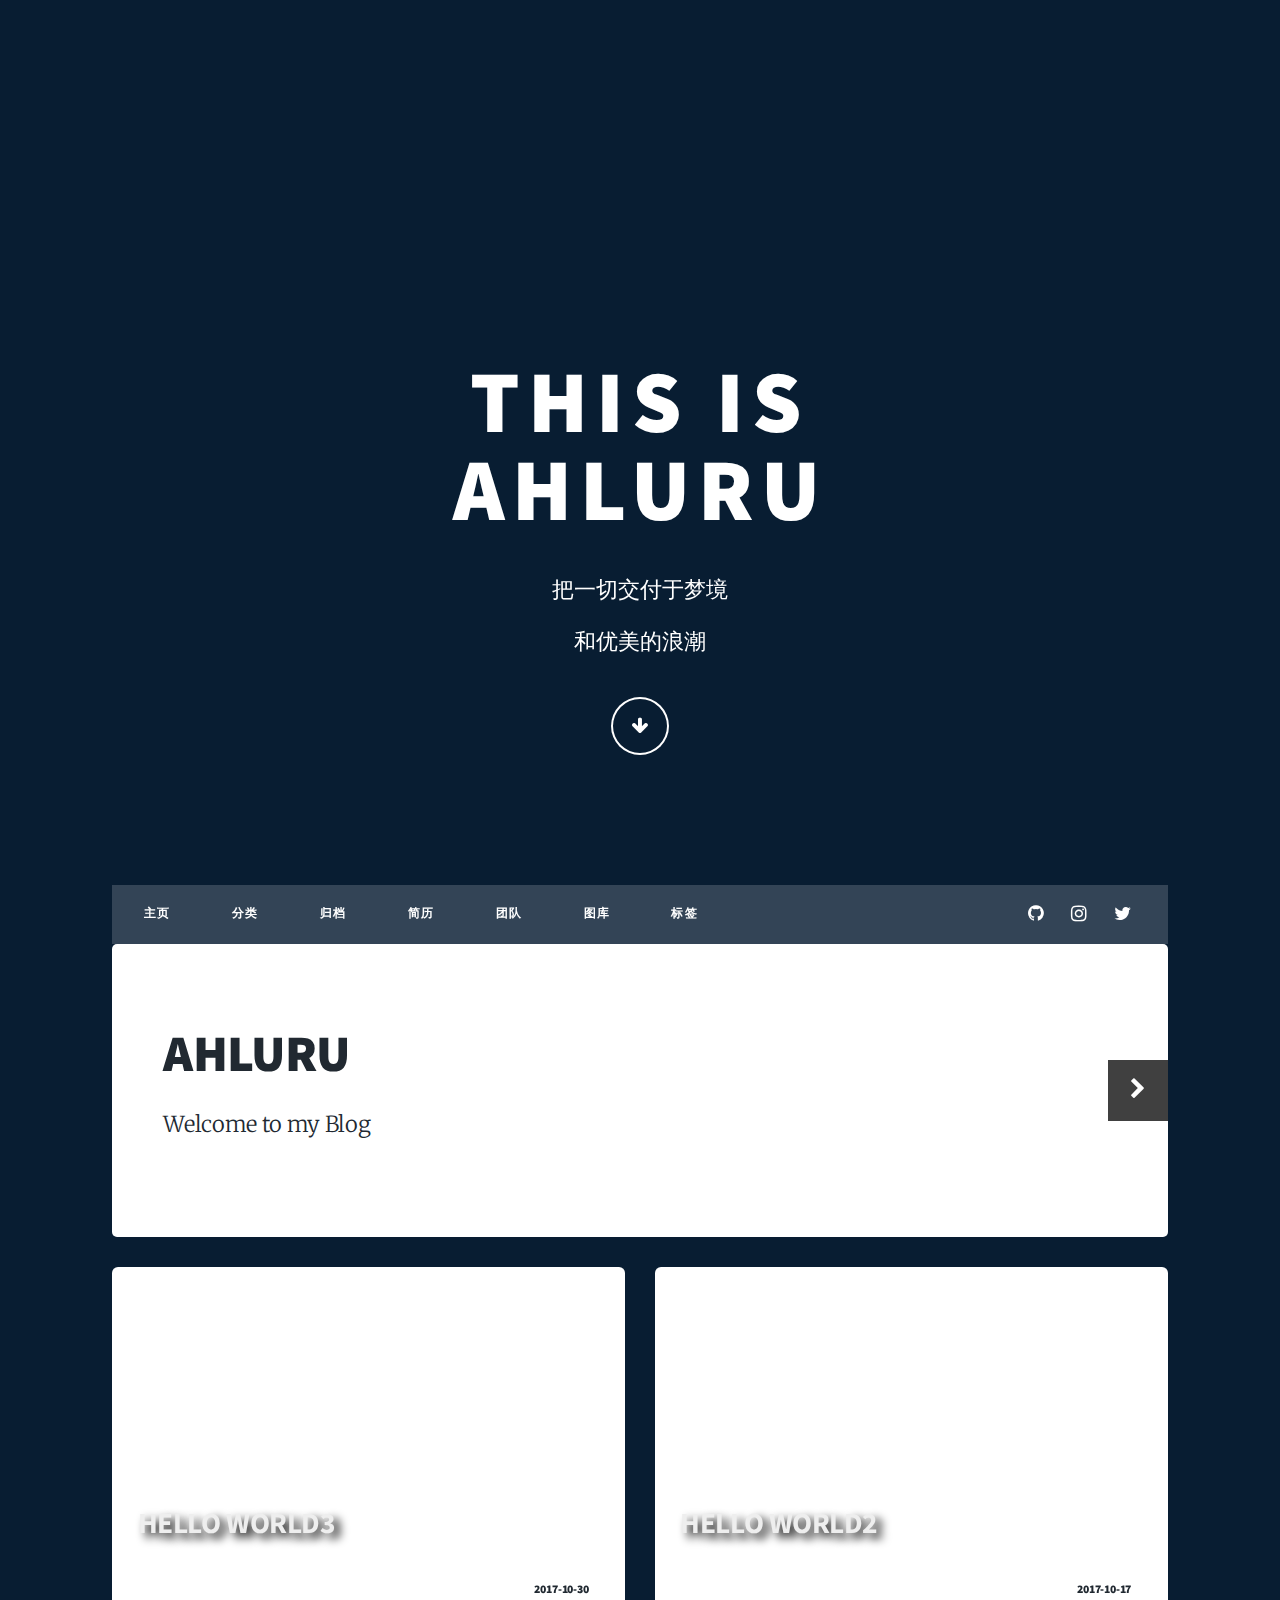
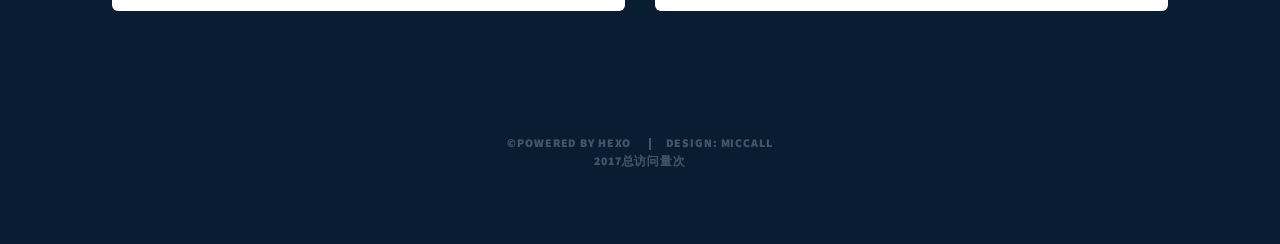
==== index.html @ 4e9b228e "Site updated: 2017-10-30 11:01:31" ====
<!DOCTYPE HTML>
<html>

<head>
	<link rel="bookmark"  type="image/x-icon"  href="/img/logo_miccall.png"/>
	 <link rel="shortcut icon" href="/img/logo_miccall.png">
	
			
    <title>
    AHLURU
    </title>
    <meta charset="utf-8" />
    <meta name="viewport" content="width=device-width, initial-scale=1, user-scalable=no" />
    <link rel="stylesheet" href="/css/mic_main.css" />
    <link rel="stylesheet" href="/css/dropdownMenu.css" />
    
    	<script async src="//dn-lbstatics.qbox.me/busuanzi/2.3/busuanzi.pure.mini.js"></script>
	
    <noscript>
        <link rel="stylesheet" href="/css/noscript.css" />
    </noscript>

			    <script src="/js/jquery.min.js"></script>
    <script src="/js/jquery.scrollex.min.js"></script>
    <script src="/js/jquery.scrolly.min.js"></script>
    <script src="/js/skel.min.js"></script>
    <script src="/js/util.js"></script>
    <script src="/js/main.js"></script>
	
</head>
    
		<body class="is-loading">
    <!-- Wrapper 外包 s-->
    <div id="wrapper" class="fade-in overlay">
        <!-- Intro 头部显示 s -->
                <div id="intro">
            <h1>This is<br />
                        AHLURU </h1>
            <p> 把一切交付于梦境 <br/> 和优美的浪潮
            </p>
            <ul class="actions">
                <li><a href="#header" class="button icon solo fa-arrow-down scrolly">Continue</a></li>
            </ul>
        </div>
        <!-- Intro 头部显示 e -->
        <!-- Header 头部logo start -->
        <header id="header">
    <a href="/" class="logo">AHLURU</a>
</header>
        <!-- Header 头部logo end -->
        <!-- Nav 导航条 start -->
        <nav id="nav" class="special" >
            <ul class="menu links" >
			<!-- Homepage  主页  --> 
			<li >
	            <a href="/" rel="nofollow">主页</a>
	        </li>
			<!-- categories_name  分类   --> 
	        
	        <li class="active">
	            <a href="#s1">分类</a>
	                    <ul class="submenu">
	                        <li>
	                        
	                    </ul>
	        </li>
	        
	        <!-- archives  归档   --> 
	        
	        <li class="active">
	            <a href="#s1">归档</a>
	                    <ul class="submenu">
	                        <li>
	                        <a class="archive-link" href="/archives/2017/10/">十月 2017</a>
	                    </ul>
	        </li>
	        
	        
		        <!-- Pages 自定义   -->
		        
		        <li>
		            <a href="/about/" title="简历">
		                简历
		            </a>
		        </li>
		        
		        <li>
		            <a href="/group/" title="团队">
		                团队
		            </a>
		        </li>
		        
		        <li>
		            <a href="/gallery/" title="图库">
		                图库
		            </a>
		        </li>
		        
		        <li>
		            <a href="/tag/" title="标签">
		                标签
		            </a>
		        </li>
		        


            </ul>
            <!-- icons 图标   -->
			<ul class="icons">
		            
		                <li><a href="https://github.com/ahluru" class="icon fa-github"><span class="label">GitHub</span></a></li>
		            
		            
		            
		                <li><a href="https://Instagram.com/ahluru" class="icon fa-instagram"><span class="label">Instagram</span></a></li>
		            
		            
		                <li><a href="https://Twitter.com/ahluru#" class="icon fa-twitter"><span class="label">Twitter</span></a></li>
		            
			</ul>
</nav>
        <!-- Nav 导航条 end -->
        <!-- Main 主要部分 start -->
        
        <!-- Main-first -->
                    <div id="main">
            <!-- Main first s-->
            <article id="me" class="panel">
                <header>
                    <h1>AHLURU</h1>
                    <p>Welcome to my Blog</p>
                </header>
                <a href="" class="jumplink pic">
                    <span class="arrow icon fa-chevron-right"><span></span></span>
                    <img src="http://oyh3h0nf8.bkt.clouddn.com/hexo/me.png" alt="" />
                </a>
            </article>
            <!-- Main first e-->
        </div>

        
        <!-- 文章列表   s -->
        <div id="main" style="background-color: transparent; padding:0;">
        <section class="link_container" style="margin-top: 0; background-color: transparent; ">
            <div class="link_row">
                <!-- 文章sample  s-->

                 
                <div class="6u 12u(narrower)">
                    <section class="link_box special">
                        <div class="page_title" style="background-image: url();background-position: center; background-repeat:no-repeat; background-size:cover;-moz-background-size:cover;">
                            <!--标题-->
                            <a href="/2017/10/30/hello-world2/"><h2 class="page_title_text"> Hello World3 </h2></a>
                            <!--段落-->
                        </div>
                        <div class="home-post-info">
                            <!-- Author Avatar -->
                            <div class="home-post-info-author-avatar">
                                <h6><span class="home-post-info-data">2017-10-30</span></h6>
                                <div class="home-post-info-Category">
                                    <!-- Category -->
                                    <span>
                            <h6>
                            <a class="post_category-link" href="http://localhost:4000/categories/Algorithm/"></a>                              
                            </h6>

                        </span>
                                </div>
                            </div>
                        </div>
                    </section>
                </div>
                <!-- 文章sample  e-->
             
                <div class="6u 12u(narrower)">
                    <section class="link_box special">
                        <div class="page_title" style="background-image: url();background-position: center; background-repeat:no-repeat; background-size:cover;-moz-background-size:cover;">
                            <!--标题-->
                            <a href="/2017/10/17/hello-world/"><h2 class="page_title_text"> Hello World2 </h2></a>
                            <!--段落-->
                        </div>
                        <div class="home-post-info">
                            <!-- Author Avatar -->
                            <div class="home-post-info-author-avatar">
                                <h6><span class="home-post-info-data">2017-10-17</span></h6>
                                <div class="home-post-info-Category">
                                    <!-- Category -->
                                    <span>
                            <h6>
                            <a class="post_category-link" href="http://localhost:4000/categories/Algorithm/"></a>                              
                            </h6>

                        </span>
                                </div>
                            </div>
                        </div>
                    </section>
                </div>
                <!-- 文章sample  e-->
            
            </div>
        </section>
        </div>
        <!-- 文章列表   end -->
        <!-- Main 主要部分 end -->
        <!-- footer  页码 start-->
        <footer style="text-align: center; padding-top: 2em;">
  
</footer>

        <!-- footer  页码 end-->
        <!-- Copyright 版权 start -->
                <div id="copyright">
            <ul>
                <li>&copy;Powered By <a href="https://hexo.io/zh-cn/" style="border-bottom: none;">hexo</a></li>
                <li>Design: <a href="http://miccall.tech " style="border-bottom: none;">miccall</a></li>
            </ul>
            
            	<span id="busuanzi_container_site_pv">2017总访问量<span id="busuanzi_value_site_pv"></span>次</span>
			
        </div>
        <!-- Copyright 版权 end -->
    </div>
    <!-- Wrapper 外包 e-->
    <!-- Scripts -->
</body>
 	
</html>
---- css/mic_main.css ----
@import url(font-awesome.min.css);
@import url("https://fonts.googleapis.com/css?family=Merriweather:300,700,300italic,700italic|Source+Sans+Pro:900");
/* Reset */

	html, body, div, span, applet, object, iframe, h1, h2, h3, h4, h5, h6, p, blockquote, pre, a, abbr, acronym, address, big, cite, code, del, dfn, em, img, ins, kbd, q, s, samp, small, strike, strong, sub, sup, tt, var, b, u, i, center, dl, dt, dd, ol, ul, li, fieldset, form, label, legend, table, caption, tbody, tfoot, thead, tr, th, td, article, aside, canvas, details, embed, figure, figcaption, footer, header, hgroup, menu, nav, output, ruby, section, summary, time, mark, audio, video {
		margin: 0;
		padding: 0;
		border: 0;
		font-size: 100%;
		font: inherit;
		vertical-align: baseline;
	}

	footer, header,nav {
		display: block;
	}

	body {
		line-height: 1;
	}

	ul {
		list-style: none;
	}


	body {
		-webkit-text-size-adjust: none;
	}


/* Wrapper */

	#wrapper {
		transform: none;
		padding: 1rem;
		-moz-transition: opacity 0.5s ease;
		-webkit-transition: opacity 0.5s ease;
		-ms-transition: opacity 0.5s ease;
		transition: opacity 0.5s ease;
		position: relative;
		z-index: 1;
		overflow: hidden;
	}

		#wrapper > .bg {
			position: absolute;
			top: 0;
			left: 0;
			width: 100%;
			height: 100%;
			background-color: #081d32;
			background-image :url("http://oyh3h0nf8.bkt.clouddn.com/hexo/bg.jpg") ;
			background-position: top center; 
			background-repeat: no-repeat; 
			background-attachment:fixed; 
			background-size: cover; 
			-webkit-background-size: cover;/* 兼容Webkit内核浏览器如Chrome和Safari */ 
			-o-background-size: cover;/* 兼容Opera */ 
			zoom: 1; 
			z-index: -1;
		}
		#wrapper.fade-in:before {
			-moz-pointer-events: none;
			-webkit-pointer-events: none;
			-ms-pointer-events: none;
			pointer-events: none;
			-moz-transition: opacity 1s ease-in-out;
			-webkit-transition: opacity 1s ease-in-out;
			-ms-transition: opacity 1s ease-in-out;
			transition: opacity 1s ease-in-out;
			-moz-transition-delay: 0.75s;
			-webkit-transition-delay: 0.75s;
			-ms-transition-delay: 0.75s;
			transition-delay: 0.75s;
			background: #1e252d;
			content: '';
			display: block;
			height: 100%;
			left: 0;
			opacity: 0;
			position: fixed;
			top: 0;
			width: 100%;
		}

		body.is-loading #wrapper.fade-in:before {
			opacity: 1;
		}

		@media screen and (orientation: portrait) {

			#wrapper > .bg {
				background-size: auto,								auto,														auto 145%;
			}

		}
		@media screen and (max-width: 480px) {
			#wrapper {
				padding: 0;
			}
		}

/* Intro */

	#intro {
		color: #ffffff;
		padding: 8rem 4rem 6rem 4rem ;
		-moz-align-items: center;
		-webkit-align-items: center;
		-ms-align-items: center;
		align-items: center;
		display: -moz-flex;
		display: -webkit-flex;
		display: -ms-flex;
		display: flex;
		-moz-flex-direction: column;
		-webkit-flex-direction: column;
		-ms-flex-direction: column;
		flex-direction: column;
		-moz-justify-content: -moz-flex-end;
		-webkit-justify-content: -webkit-flex-end;
		-ms-justify-content: -ms-flex-end;
		justify-content: flex-end;
		-moz-transition: opacity 1s ease, -moz-transform 1s ease;
		-webkit-transition: opacity 1s ease, -webkit-transform 1s ease;
		-ms-transition: opacity 1s ease, -ms-transform 1s ease;
		transition: opacity 1s ease, transform 1s ease;
		position: relative;
		cursor: default;
		text-align: center;
		z-index: 1;
		margin-top: -6rem;
		margin-bottom: 3rem;
		min-height: 100vh;
	}

		#intro input, #intro select, #intro textarea {
			color: #ffffff;
		}

		#intro a {
			color: #ffffff;
			border-bottom-color: rgba(255, 255, 255, 0.5);
		}

			#intro a:hover {
				border-bottom-color: transparent;
				color: #18bfef !important;
			}

		#intro strong, #intro b {
			color: #ffffff;
		}

		#intro h1, #intro h2, #intro h3, #intro h4, #intro h5, #intro h6 {
			font-family: "Source Sans Pro", Helvetica, sans-serif;
			color: #ffffff;
		}

		#intro blockquote {
			border-left-color: #ffffff;
		}

		#intro code {
			background: rgba(255, 255, 255, 0.075);
			border-color: #ffffff;
		}

		#intro hr {
			border-bottom-color: #ffffff;
		}

		#intro input[type="submit"],
		#intro input[type="reset"],
		#intro input[type="button"],
		#intro button,
		#intro .button {
			background-color: transparent;
			box-shadow: inset 0 0 0 2px #ffffff;
			color: #ffffff !important;
		}

			#intro input[type="submit"]:hover,
			#intro input[type="reset"]:hover,
			#intro input[type="button"]:hover,
			#intro button:hover,
			#intro .button:hover {
				box-shadow: inset 0 0 0 2px #18bfef;
				color: #18bfef !important;
			}

			#intro input[type="submit"].special,
			#intro input[type="reset"].special,
			#intro input[type="button"].special,
			#intro button.special,
			#intro .button.special {
				background-color: #ffffff;
				box-shadow: none;
				color: #1e252d !important;
			}

				#intro input[type="submit"].special:hover,
				#intro input[type="reset"].special:hover,
				#intro input[type="button"].special:hover,
				#intro button.special:hover,
				#intro .button.special:hover {
					background-color: #18bfef;
				}

		#intro h1 {
			margin-top: 6rem;
			letter-spacing:8px;
			font-size: 6rem;
			line-height: 1;
		}

		#intro p {
			font-size: 1.5rem;
			margin-top: -0.25rem;
			text-align: center;
		}

		#intro + #header {
			margin-top: -20rem;
		}

			#intro + #header .logo {
				-moz-transform: translateY(2rem);
				-webkit-transform: translateY(2rem);
				-ms-transform: translateY(2rem);
				transform: translateY(2rem);
				opacity: 0;
				visibility: hidden;
			}

		#intro.hidden {
			-moz-pointer-events: none;
			-webkit-pointer-events: none;
			-ms-pointer-events: none;
			pointer-events: none;
			-moz-transform: translateY(2rem);
			-webkit-transform: translateY(2rem);
			-ms-transform: translateY(2rem);
			transform: translateY(2rem);
			-moz-transition: opacity 0.5s ease, -moz-transform 0.5s ease, visibility 0.5s;
			-webkit-transition: opacity 0.5s ease, -webkit-transform 0.5s ease, visibility 0.5s;
			-ms-transition: opacity 0.5s ease, -ms-transform 0.5s ease, visibility 0.5s;
			transition: opacity 0.5s ease, transform 0.5s ease, visibility 0.5s;
			opacity: 0;
			visibility: hidden;
		}

			#intro.hidden + #header .logo {
				-moz-transform: translateY(0);
				-webkit-transform: translateY(0);
				-ms-transform: translateY(0);
				transform: translateY(0);
				opacity: 1;
				visibility: visible;
			}

		body.is-loading #intro {
			-moz-transform: translateY(2rem);
			-webkit-transform: translateY(2rem);
			-ms-transform: translateY(2rem);
			transform: translateY(2rem);
			opacity: 0;
		}

			body.is-loading #intro:not(.hidden) + #header + #nav {
				-moz-transform: translateY(4rem);
				-webkit-transform: translateY(4rem);
				-ms-transform: translateY(4rem);
				transform: translateY(4rem);
				opacity: 0;
			}
		@media screen and (max-width: 1620px){
			#intro{
				margin-top: -2rem;
				margin-bottom: 4rem;
			}
		}
		@media screen and (max-width: 980px) {

			#intro {
				padding: 4rem 4rem 2rem 4rem ;
				margin-top: -2rem;
				margin-bottom: 4rem;
				min-height: 90vh;
			}

				#intro p br {
					display: none;
				}

				#intro + #header {
					margin-top: -14rem;
				}

		}

		@media screen and (max-width: 500px) {

			#intro {
				padding: 3rem 2rem 1rem 2rem ;
				min-height: 80vh;
			}

				#intro h1 {
					font-size: 5rem;
					line-height: 1.1;
					margin-bottom: 7rem;
				}

				#intro p {
					font-size: 1rem;
					margin-top: 0rem;
				}

				#intro .actions {
					display: none;
				}

		}

/* Box Model */

	*, *:before, *:after {
		-moz-box-sizing: border-box;
		-webkit-box-sizing: border-box;
		box-sizing: border-box;
	}

/* Basic */

	@-ms-viewport {
		width: device-width;
	}

	body {
		-ms-overflow-style: scrollbar;
	}

	@media screen and (max-width: 480px) {

		html, body {
			min-width: 320px;
		}

	}

	body {
		background-color: #1e252d;
	}

		body.is-loading *, body.is-loading *:before, body.is-loading *:after {
			-moz-animation: none !important;
			-webkit-animation: none !important;
			-ms-animation: none !important;
			animation: none !important;
			-moz-transition: none !important;
			-webkit-transition: none !important;
			-ms-transition: none !important;
			transition: none !important;
		}

/* Type */

	html {
		font-size: 16pt;
	}

		@media screen and (max-width: 1680px) {

			html {
				font-size: 12pt;
			}

		}

		@media screen and (max-width: 1280px) {

			html {
				font-size: 11pt;
			}

		}

		@media screen and (max-width: 360px) {

			html {
				font-size: 10pt;
			}

		}

	body {
		color: #212931;
	}

	body, input, select, textarea {
		font-family: "Merriweather", Georgia, serif;
		font-weight: 300;
		font-size: 1rem;
		line-height: 2.375;
	}

	a {
		-moz-transition: color 0.2s ease-in-out, background-color 0.2s ease-in-out, border-color 0.2s ease-in-out, box-shadow 0.2s ease-in-out;
		-webkit-transition: color 0.2s ease-in-out, background-color 0.2s ease-in-out, border-color 0.2s ease-in-out, box-shadow 0.2s ease-in-out;
		-ms-transition: color 0.2s ease-in-out, background-color 0.2s ease-in-out, border-color 0.2s ease-in-out, box-shadow 0.2s ease-in-out;
		transition: color 0.2s ease-in-out, background-color 0.2s ease-in-out, border-color 0.2s ease-in-out, box-shadow 0.2s ease-in-out;
		border-bottom: dotted 1px;
		text-decoration: none;
	}

		a:hover {
			border-bottom-color: transparent;
		}

	strong, b {
		font-weight: 600;
	}

	em, i {
		font-style: normal;
	}

	p {
		text-align: justify;
		margin: 0 0 2rem 0;
	}

	h1, h2, h3, h4, h5, h6 {
		font-family: "Source Sans Pro", Helvetica, sans-serif;
		font-weight: 900;
		line-height: 1.5;
		letter-spacing: 0.075em;
		text-transform: uppercase;
		margin: 0 0 1rem 0;
	}

		h1 a, h2 a, h3 a, h4 a, h5 a, h6 a {
			border-bottom: 0;
			color: inherit;
			text-decoration: none;
		}

	h1 {
		font-size: 4rem;
		line-height: 1.1;
		margin: 0 0 2rem 0;
	}

	h2 {
		font-size: 1.75rem;
		line-height: 1.3;
		margin: 0 0 1.5rem 0;
	}

	h3 {
		font-size: 1.25rem;
		margin: 0 0 1.5rem 0;
	}

	h4 {
		font-size: 1rem;
	}

	h5 {
		font-size: 0.9rem;
	}

	h6 {
		font-size: 0.8rem;
	}

	sub {
		font-size: 0.8rem;
		position: relative;
		top: 0.5rem;
	}

	sup {
		font-size: 0.8rem;
		position: relative;
		top: -0.5rem;
	}

	blockquote {
		border-left: solid 4px;
		font-style: normal;
		margin: 0 0 2rem 0;
		padding: 0.5rem 0 0.5rem 2rem;
	}

	code {
		font-family: "Courier New", monospace;
		font-size: 0.9rem;
	}

	pre {
		-webkit-overflow-scrolling: touch;
		font-family: "Courier New", monospace;
		font-size: 0.9rem;
		margin: 0 0 2rem 0;
	}

		pre code {
			display: block;
			line-height: 1.75;
			padding: 1rem 1.5rem;
			overflow-x: auto;
		}

	hr {
		border: 0;
		border-bottom: solid 2px;
		margin: 3rem 0;
	}

		hr.major {
			margin: 5rem 0;
		}

	.align-left {
		text-align: left;
	}

	.align-center {
		text-align: center;
	}

	.align-right {
		text-align: right;
	}

	input, select, textarea {
		color: #212931;
	}

	a {
		color: #212931;
		border-bottom-color: rgba(33, 41, 49, 0.5);
	}

		a:hover {
			border-bottom-color: transparent;
			color: #18bfef !important;
		}

	strong, b {
		color: #212931;
	}

	h1, h2, h3, h4, h5, h6 {
		color: #212931;
	}

	blockquote {
		border-left-color: #eeeeee;
	}

	code {
		background: rgba(220, 220, 220, 0.25);
		border-color: #eeeeee;
	}

	hr {
		border-bottom-color: #eeeeee;
	}

/* Box */

	.box {
		border: solid 2px;
		margin-bottom: 2rem;
		padding: 1.5rem;
	}

		.box > :last-child,
		.box > :last-child > :last-child,
		.box > :last-child > :last-child > :last-child {
			margin-bottom: 0;
		}

		.box.alt {
			border: 0;
			border-radius: 0;
			padding: 0;
		}

	.box {
		border-color: #eeeeee;
	}

/* Button */
	input[type="submit"],
	input[type="reset"],
	input[type="button"],
	button,
	.button {
		-moz-appearance: none;
		-webkit-appearance: none;
		-ms-appearance: none;
		appearance: none;
		-moz-transition: background-color 0.2s ease-in-out, box-shadow 0.2s ease-in-out, color 0.2s ease-in-out;
		-webkit-transition: background-color 0.2s ease-in-out, box-shadow 0.2s ease-in-out, color 0.2s ease-in-out;
		-ms-transition: background-color 0.2s ease-in-out, box-shadow 0.2s ease-in-out, color 0.2s ease-in-out;
		transition: background-color 0.2s ease-in-out, box-shadow 0.2s ease-in-out, color 0.2s ease-in-out;
		border: 0;
		cursor: pointer;
		display: inline-block;
		font-family: "Source Sans Pro", Helvetica, sans-serif;
		font-size: 0.8rem;
		font-weight: 900;
		letter-spacing: 0.075em;
		height: 3rem;
		line-height: 3rem;
		padding: 0 2rem;
		text-align: center;
		text-decoration: none;
		text-transform: uppercase;
		white-space: nowrap;
	}

		input[type="submit"].icon:before,
		input[type="reset"].icon:before,
		input[type="button"].icon:before,
		button.icon:before,
		.button.icon:before {
			margin-right: 0.5rem;
		}

		input[type="submit"].icon.solo,
		input[type="reset"].icon.solo,
		input[type="button"].icon.solo,
		button.icon.solo,
		.button.icon.solo {
			position: relative;
			width: 4rem;
			height: 4rem;
			line-height: 4rem;
			border-radius: 4rem;
			text-indent: 4rem;
			overflow: hidden;
			padding: 0;
			white-space: nowrap;
		}

			input[type="submit"].icon.solo:before,
			input[type="reset"].icon.solo:before,
			input[type="button"].icon.solo:before,
			button.icon.solo:before,
			.button.icon.solo:before {
				position: absolute;
				display: block;
				top: 0;
				left: 0;
				width: inherit;
				height: inherit;
				line-height: inherit;
				font-size: 1.25rem;
				margin-right: 0;
				text-align: center;
				text-indent: 0;
			}

		input[type="submit"].fit,
		input[type="reset"].fit,
		input[type="button"].fit,
		button.fit,
		.button.fit {
			display: block;
			margin: 0 0 1rem 0;
			width: 100%;
		}

		input[type="submit"].small,
		input[type="reset"].small,
		input[type="button"].small,
		button.small,
		.button.small {
			font-size: 0.7rem;
			height: 2.5rem;
			line-height: 2.5rem;
			padding: 0 1.5rem;
		}

		input[type="submit"].big,
		input[type="reset"].big,
		input[type="button"].big,
		button.big,
		.button.big {
			font-size: 0.9rem;
			height: 3.5rem;
			line-height: 3.5rem;
			padding: 0 2.75rem;
		}

		@media screen and (max-width: 980px) {

			input[type="submit"],
			input[type="reset"],
			input[type="button"],
			button,
			.button {
				font-size: 0.9rem;
				height: 3.25rem;
				line-height: 3.25rem;
			}

				input[type="submit"].big,
				input[type="reset"].big,
				input[type="button"].big,
				button.big,
				.button.big {
					font-size: 1rem;
					height: 3.75rem;
					line-height: 3.75rem;
				}

		}

		input[type="submit"].disabled, input[type="submit"]:disabled,
		input[type="reset"].disabled,
		input[type="reset"]:disabled,
		input[type="button"].disabled,
		input[type="button"]:disabled,
		button.disabled,
		button:disabled,
		.button.disabled,
		.button:disabled {
			-moz-pointer-events: none;
			-webkit-pointer-events: none;
			-ms-pointer-events: none;
			pointer-events: none;
			opacity: 0.25;
		}

	input[type="submit"],
	input[type="reset"],
	input[type="button"],
	button,
	.button {
		background-color: transparent;
		box-shadow: inset 0 0 0 2px #212931;
		color: #212931 !important;
	}

		input[type="submit"]:hover,
		input[type="reset"]:hover,
		input[type="button"]:hover,
		button:hover,
		.button:hover {
			box-shadow: inset 0 0 0 2px #18bfef;
			color: #18bfef !important;
		}

		input[type="submit"].special,
		input[type="reset"].special,
		input[type="button"].special,
		button.special,
		.button.special {
			background-color: #212931;
			box-shadow: none;
			color: #ffffff !important;
		}

			input[type="submit"].special:hover,
			input[type="reset"].special:hover,
			input[type="button"].special:hover,
			button.special:hover,
			.button.special:hover {
				background-color: #18bfef;
			}

/* Icon */

	.icon {
		text-decoration: none;
		border-bottom: none;
		position: relative;
	}

		.icon:before {
			-moz-osx-font-smoothing: grayscale;
			-webkit-font-smoothing: antialiased;
			font-family: FontAwesome;
			font-style: normal;
			font-weight: normal;
			text-transform: none !important;
		}

		.icon > .label {
			display: none;
		}

/* List */

	ol {
		list-style: decimal;
		margin: 0 0 2rem 0;
		padding-left: 1.25rem;
	}

		ol li {
			padding-left: 0.25rem;
		}

	ul {
		list-style: disc;
		margin: 0 0 2rem 0;
		padding-left: 1rem;
	}

		ul li {
			padding-left: 0.5rem;
		}

		ul.divided {
			list-style: none;
			padding-left: 0;
		}

			ul.divided li {
				border-top: solid 1px;
				padding: 0.5rem 0;
			}

				ul.divided li:first-child {
					border-top: 0;
					padding-top: 0;
				}

		ul.icons {
			cursor: default;
			list-style: none;
			padding-left: 0;
		}

			ul.icons li {
				display: inline-block;
				padding: 0 0.5rem 0 0;
				vertical-align: middle;
			}

				ul.icons li:last-child {
					padding-right: 0;
				}

				ul.icons li .icon:before {
					width: 2.25rem;
					height: 2.25rem;
					line-height: 2.25rem;
					display: inline-block;
					text-align: center;
					border-radius: 100%;
					font-size: 1.25rem;
				}

			ul.icons.alt li .icon:before {
				-moz-transition: color 0.2s ease-in-out, background-color 0.2s ease-in-out, border-color 0.2s ease-in-out, box-shadow 0.2s ease-in-out;
				-webkit-transition: color 0.2s ease-in-out, background-color 0.2s ease-in-out, border-color 0.2s ease-in-out, box-shadow 0.2s ease-in-out;
				-ms-transition: color 0.2s ease-in-out, background-color 0.2s ease-in-out, border-color 0.2s ease-in-out, box-shadow 0.2s ease-in-out;
				transition: color 0.2s ease-in-out, background-color 0.2s ease-in-out, border-color 0.2s ease-in-out, box-shadow 0.2s ease-in-out;
				font-size: 1rem;
			}

		ul.actions {
			cursor: default;
			list-style: none;
			padding-left: 0;
		}

			ul.actions li {
				display: inline-block;
				padding: 0 1rem 0 0;
				vertical-align: middle;
			}

				ul.actions li:last-child {
					padding-right: 0;
				}

			ul.actions.small li {
				padding: 0 0.5rem 0 0;
			}

			ul.actions.vertical li {
				display: block;
				padding: 1rem 0 0 0;
			}

				ul.actions.vertical li:first-child {
					padding-top: 0;
				}

				ul.actions.vertical li > * {
					margin-bottom: 0;
				}

			ul.actions.vertical.small li {
				padding: 0.5rem 0 0 0;
			}

				ul.actions.vertical.small li:first-child {
					padding-top: 0;
				}

			ul.actions.fit {
				display: table;
				margin-left: -1rem;
				padding: 0;
				table-layout: fixed;
				width: calc(100% + 1rem);
			}

				ul.actions.fit li {
					display: table-cell;
					padding: 0 0 0 1rem;
				}

					ul.actions.fit li > * {
						margin-bottom: 0;
					}

				ul.actions.fit.small {
					margin-left: -0.5rem;
					width: calc(100% + 0.5rem);
				}

					ul.actions.fit.small li {
						padding: 0 0 0 0.5rem;
					}

			@media screen and (max-width: 480px) {

				ul.actions {
					margin: 0 0 2rem 0;
				}

					ul.actions li {
						padding: 1rem 0 0 0;
						display: block;
						text-align: center;
						width: 100%;
					}

						ul.actions li:first-child {
							padding-top: 0;
						}

						ul.actions li > * {
							width: 100%;
							margin: 0 !important;
						}

							ul.actions li > *.icon:before {
								margin-left: -2rem;
							}

					ul.actions.small li {
						padding: 0.5rem 0 0 0;
					}

						ul.actions.small li:first-child {
							padding-top: 0;
						}

			}

	dl {
		margin: 0 0 2rem 0;
	}

		dl dt {
			display: block;
			font-weight: 600;
			margin: 0 0 1rem 0;
		}

		dl dd {
			margin-left: 2rem;
		}

	ul.divided li {
		border-top-color: #eeeeee;
	}

	ul.icons li a.icon:hover:before {
		color: #18bfef;
	}

	ul.icons.alt li .icon:before {
		box-shadow: inset 0 0 0 2px #eeeeee;
	}

	ul.icons.alt li a.icon:hover:before {
		box-shadow: inset 0 0 0 2px #18bfef;
	}

/* Section/Article */

	section.special, article.special {
		text-align: center;
	}

	header {
		cursor: default;
	}

/* Pagination */

	.pagination {
		display: inline-flex;
		-moz-user-select: none;
		-webkit-user-select: none;
		-ms-user-select: none;
		user-select: none;
		cursor: default;
		list-style: none;
		margin: 0 0 2rem 2px;
		padding: 0;
	}

		.pagination a, .pagination span {
			-moz-transition: background-color 0.2s ease-in-out, border-color 0.2s ease-in-out, box-shadow 0.2s ease-in-out, color 0.2s ease-in-out;
			-webkit-transition: background-color 0.2s ease-in-out, border-color 0.2s ease-in-out, box-shadow 0.2s ease-in-out, color 0.2s ease-in-out;
			-ms-transition: background-color 0.2s ease-in-out, border-color 0.2s ease-in-out, box-shadow 0.2s ease-in-out, color 0.2s ease-in-out;
			transition: background-color 0.2s ease-in-out, border-color 0.2s ease-in-out, box-shadow 0.2s ease-in-out, color 0.2s ease-in-out;
			border: solid 2px;
			display: inline-block;
			font-family: "Source Sans Pro", Helvetica, sans-serif;
			font-size: 0.8rem;
			font-weight: 900;
			height: 3rem;
			letter-spacing: 0.075em;
			line-height: calc(3rem - 4px);
			margin-left: -2px;
			min-width: 3rem;
			position: relative;
			text-align: center;
			text-decoration: none;
			text-transform: uppercase;
		}

		.pagination .next, .pagination .previous {
			text-decoration: none;
			padding: 0 1.75rem;
		}

			.pagination .next:before, .pagination .previous:before {
				-moz-osx-font-smoothing: grayscale;
				-webkit-font-smoothing: antialiased;
				font-family: FontAwesome;
				font-style: normal;
				font-weight: normal;
				text-transform: none !important;
			}

			.pagination .next:before, .pagination .previous:before {
				display: inline-block;
				color: inherit !important;
			}

		.pagination .previous:before {
			content: '\f104';
			margin-right: 0.9375em;
		}

		.pagination .next:before {
			content: '\f105';
			float: right;
			margin-left: 0.9375em;
		}

		@media screen and (max-width: 980px) {

			.pagination a, .pagination span {
				font-size: 0.9rem;
			}

		}

		@media screen and (max-width: 480px) {

			.pagination .page, .pagination .extra {
				display: none;
			}

		}

	.pagination a, .pagination span {
		border-color: #eeeeee;
	}

	.pagination a {
		color: #212931 !important;
	}

		.pagination a:hover {
			color: #18bfef !important;
			border-color: #18bfef;
			z-index: 1;
		}

			.pagination a:hover + a, .pagination a:hover + span {
				border-left-color: #18bfef;
			}

		.pagination a.active {
			background-color: #eeeeee;
		}

	.pagination span {
		color: #eeeeee;
	}

/* Header */

	#header {
		color: #ffffff;
		-moz-align-items: center;
		-webkit-align-items: center;
		-ms-align-items: center;
		align-items: center;
		display: -moz-flex;
		display: -webkit-flex;
		display: -ms-flex;
		display: flex;
		-moz-flex-direction: column;
		-webkit-flex-direction: column;
		-ms-flex-direction: column;
		flex-direction: column;
		-moz-justify-content: -moz-flex-end;
		-webkit-justify-content: -webkit-flex-end;
		-ms-justify-content: -ms-flex-end;
		justify-content: flex-end;
		-moz-pointer-events: none;
		-webkit-pointer-events: none;
		-ms-pointer-events: none;
		pointer-events: none;
		-moz-user-select: none;
		-webkit-user-select: none;
		-ms-user-select: none;
		user-select: none;
		height: 20rem;
		padding-bottom: 8rem;
		position: relative;
		text-align: center;
		z-index: 2;
	}

		#header input, #header select, #header textarea {
			color: #ffffff;
		}

		#header a {
			color: #ffffff;
			border-bottom-color: rgba(255, 255, 255, 0.5);
		}

			#header a:hover {
				border-bottom-color: transparent;
				color: #18bfef !important;
			}

		#header strong, #header b {
			color: #ffffff;
		}

		#header h1, #header h2, #header h3, #header h4, #header h5, #header h6 {
			color: #ffffff;
		}

		#header blockquote {
			border-left-color: #ffffff;
		}

		#header code {
			background: rgba(255, 255, 255, 0.075);
			border-color: #ffffff;
		}

		#header hr {
			border-bottom-color: #ffffff;
		}

		#header .logo {
			-moz-transition: border-color 0.2s ease-in-out, color 0.2s ease-in-out, opacity 0.5s ease, -moz-transform 0.5s ease, visibility 0.5s;
			-webkit-transition: border-color 0.2s ease-in-out, color 0.2s ease-in-out, opacity 0.5s ease, -webkit-transform 0.5s ease, visibility 0.5s;
			-ms-transition: border-color 0.2s ease-in-out, color 0.2s ease-in-out, opacity 0.5s ease, -ms-transform 0.5s ease, visibility 0.5s;
			transition: border-color 0.2s ease-in-out, color 0.2s ease-in-out, opacity 0.5s ease, transform 0.5s ease, visibility 0.5s;
			-moz-pointer-events: auto;
			-webkit-pointer-events: auto;
			-ms-pointer-events: auto;
			pointer-events: auto;
			border-style: solid;
			border-color: #ffffff;
			border-width: 5px !important;
			font-family: "Source Sans Pro", Helvetica, sans-serif;
			font-size: 2.25rem;
			font-weight: 900;
			letter-spacing: 0.075em;
			line-height: 1;
			padding: 1rem 1.75rem;
			text-transform: uppercase;
			visibility: visible;
		}

			#header .logo:hover {
				border-color: #18bfef !important;
				color: #18bfef !important;
			}

		@media screen and (max-width: 980px) {

			#header {
				height: 14rem;
				padding-bottom: 4rem;
			}

		}

		@media screen and (max-width: 736px) {

			#header {
				padding-bottom: 3rem;
			}

				#header .logo {
					font-size: 1.75rem;
					border-width: 3px !important;
				}

		}

/* Nav */

	#nav {
		color: #fff;
		display: -moz-flex;
		display: -webkit-flex;
		display: -ms-flex;
		-moz-transition: -moz-transform 1s ease, opacity 1s ease;
		-webkit-transition: -webkit-transform 1s ease, opacity 1s ease;
		-ms-transition: -ms-transform 1s ease, opacity 1s ease;
		transition: transform 1s ease, opacity 1s ease;
		background: rgba(255, 255, 255, 0.175);
		height: 4rem;
		line-height: 4rem;
		margin: -4rem auto 0 auto;
		padding: 0 2rem 0 0;
		position: relative;
		max-width: 72rem;
		z-index: 5;
	}

		#nav ul.divided li {
			border-top-color: #fff;
		}

		#nav ul.icons li a.icon:hover:before {
			color: #18bfef;
		}

		#nav ul.icons.alt li .icon:before {
			box-shadow: inset 0 0 0 2px #ffff;
		}

		#nav ul.icons.alt li a.icon:hover:before {
			box-shadow: inset 0 0 0 2px #18bfef;
		}

		#nav input, #nav select, #nav textarea {
			color: #fff;
		}

		#nav a {
			color: #fff;
			border-bottom:none;
			border-bottom-color: rgba(255, 255, 255, 0.5);
		}

			#nav a:hover {
				border-bottom-color: transparent;
				color: #18bfef !important;
			}

		#nav strong, #nav b {
			color: #fff;
		}

		#nav h1, #nav h2, #nav h3, #nav h4, #nav h5, #nav h6 {
			color: #fff;
		}

		#nav blockquote {
			border-left-color: #fff;
		}

		#nav code {
			background: rgba(255, 255, 255, 0.075);
			border-color: #fff;
		}

		#nav hr {
			border-bottom-color: #fff;
		}

		#nav ul.links {
			display: -moz-flex;
			display: -webkit-flex;
			display: -ms-flex;
			display: flex;
			-moz-flex-grow: 1;
			-webkit-flex-grow: 1;
			-ms-flex-grow: 1;
			flex-grow: 1;
			-moz-flex-shrink: 1;
			-webkit-flex-shrink: 1;
			-ms-flex-shrink: 1;
			flex-shrink: 1;
			font-family: "Source Sans Pro", Helvetica, sans-serif;
			font-weight: 900;
			letter-spacing: 0.075em;
			list-style: none;
			margin-bottom: 0;
			padding-left: 0;
			text-transform: uppercase;
		}
		.menu .active a :hover{
			color: #fff;
		}

			#nav ul.links li {
				display: block;
				color: #fff;
				padding-left: 0;
			}

				#nav ul.links li a {
					-moz-transition: background-color 0.2s ease-in-out, color 0.2s ease-in-out;
					-webkit-transition: background-color 0.2s ease-in-out, color 0.2s ease-in-out;
					-ms-transition: background-color 0.2s ease-in-out, color 0.2s ease-in-out;
					transition: background-color 0.2s ease-in-out, color 0.2s ease-in-out;
					display: block;
					color: #fff;
					font-size: 0.8rem;
					outline: none;
					padding: 0 2rem;
				}

					#nav ul.links li a:hover {
						color: inherit !important;
						background-color: rgba(255, 255, 255, 0.1);
					}
				#nav ul.links li.active {
					color: #000;
				}

					#nav ul.links li.active a {
						color: #fff;
					}
						#nav ul.links li.active ul.submenu li a {
							color: #000;
						}

						#nav ul.links li.active a:hover {
							color: #1E90FF !important;
						}

		#nav ul.icons {
			-moz-flex-grow: 0;
			-webkit-flex-grow: 0;
			-ms-flex-grow: 0;
			flex-grow: 0;
			-moz-flex-shrink: 0;
			-webkit-flex-shrink: 0;
			-ms-flex-shrink: 0;
			flex-shrink: 0;
			margin-bottom: 0;
		}

		@media screen and (max-width: 980px) {

			#nav {
				display: none;
			}

		}

/* Main */

	#main {
		border-radius:5px;
		background-color: #ffffff;
		position: relative;
		margin: 0 auto;
		width: 100%;
		max-width: 72rem;
		z-index: 2;
	}

		#main > * {
			
			border-top: solid 2px #eeeeee;
			margin: 0;
		}

			#main > *:first-child {
				border-top: 0;
			}

		#main > footer {
			text-align: center;
		}
		@media screen and (max-width: 736px) {

			#main > * {
				background-color: #ffffff;
				padding: 0.5rem 1rem 0.1rem 1rem ;
			}

		}

		@media screen and (max-width: 480px) {

			#main {
				background-color: #ffffff;
				width: 100%;
			}
		}

/* Footer */

	#footer {
		color: #717981;
		display: -moz-flex;
		display: -webkit-flex;
		display: -ms-flex;
		display: flex;
		background-color: #f5f5f5;
		color: #909498;
		cursor: default;
		position: relative;
		margin: 0 auto;
		width: calc(100% - 4rem);
		max-width: 72rem;
		z-index: 2;
	}

		#footer input, #footer select, #footer textarea {
			color: #717981;
		}

		#footer a {
			color: #717981;
			border-bottom-color: rgba(113, 121, 129, 0.5);
		}

			#footer a:hover {
				border-bottom-color: transparent;
				color: #18bfef !important;
			}

		#footer strong, #footer b {
			color: #717981;
		}

		#footer h1, #footer h2, #footer h3, #footer h4, #footer h5, #footer h6 {
			color: #717981;
		}

		#footer blockquote {
			border-left-color: #e2e2e2;
		}

		#footer code {
			background: rgba(220, 220, 220, 0.5);
			border-color: #e2e2e2;
		}

		#footer hr {
			border-bottom-color: #e2e2e2;
		}

		#footer .box {
			border-color: #e2e2e2;
		}

		#footer input[type="submit"],
		#footer input[type="reset"],
		#footer input[type="button"],
		#footer button,
		#footer .button {
			background-color: transparent;
			box-shadow: inset 0 0 0 2px #717981;
			color: #717981 !important;
		}

			#footer input[type="submit"]:hover,
			#footer input[type="reset"]:hover,
			#footer input[type="button"]:hover,
			#footer button:hover,
			#footer .button:hover {
				box-shadow: inset 0 0 0 2px #18bfef;
				color: #18bfef !important;
			}

			#footer input[type="submit"].special,
			#footer input[type="reset"].special,
			#footer input[type="button"].special,
			#footer button.special,
			#footer .button.special {
				background-color: #717981;
				box-shadow: none;
				color: #f5f5f5 !important;
			}

				#footer input[type="submit"].special:hover,
				#footer input[type="reset"].special:hover,
				#footer input[type="button"].special:hover,
				#footer button.special:hover,
				#footer .button.special:hover {
					background-color: #18bfef;
				}

		#footer label {
			color: #717981;
		}

		#footer input[type="text"],
		#footer input[type="password"],
		#footer input[type="email"],
		#footer select,
		#footer textarea {
			border-color: #e2e2e2;
		}

			#footer input[type="text"]:focus,
			#footer input[type="password"]:focus,
			#footer input[type="email"]:focus,
			#footer select:focus,
			#footer textarea:focus {
				border-color: #18bfef;
			}

		#footer select option {
			background-color: #f5f5f5;
			color: #717981;
		}

		#footer .select-wrapper:before {
			color: #e2e2e2;
		}

		#footer input[type="checkbox"] + label,
		#footer input[type="radio"] + label {
			color: #717981;
		}

			#footer input[type="checkbox"] + label:before,
			#footer input[type="radio"] + label:before {
				border-color: #e2e2e2;
			}

		#footer input[type="checkbox"]:checked + label:before,
		#footer input[type="radio"]:checked + label:before {
			background-color: #717981;
			border-color: #717981;
			color: #f5f5f5;
		}

		#footer input[type="checkbox"]:focus + label:before,
		#footer input[type="radio"]:focus + label:before {
			border-color: #18bfef;
		}

		#footer ::-webkit-input-placeholder {
			color: #b3b7bb !important;
		}

		#footer :-moz-placeholder {
			color: #b3b7bb !important;
		}

		#footer ::-moz-placeholder {
			color: #b3b7bb !important;
		}

		#footer :-ms-input-placeholder {
			color: #b3b7bb !important;
		}

		#footer .formerize-placeholder {
			color: #b3b7bb !important;
		}

		#footer ul.divided li {
			border-top-color: #e2e2e2;
		}

		#footer ul.icons li a.icon:hover:before {
			color: #18bfef;
		}

		#footer ul.icons.alt li .icon:before {
			box-shadow: inset 0 0 0 2px #e2e2e2;
		}

		#footer ul.icons.alt li a.icon:hover:before {
			box-shadow: inset 0 0 0 2px #18bfef;
		}

		#footer header.major .date:before, #footer header.major .date:after {
			border-top-color: #e2e2e2;
		}

		#footer table tbody tr {
			border-color: #e2e2e2;
		}

			#footer table tbody tr:nth-child(2n + 1) {
				background-color: rgba(220, 220, 220, 0.5);
			}

		#footer table th {
			color: #717981;
		}

		#footer table thead {
			border-bottom-color: #e2e2e2;
		}

		#footer table tfoot {
			border-top-color: #e2e2e2;
		}

		#footer table.alt tbody tr td {
			border-color: #e2e2e2;
		}

		#footer .pagination a, #footer .pagination span {
			border-color: #e2e2e2;
		}

		#footer .pagination a {
			color: #717981 !important;
		}

			#footer .pagination a:hover {
				color: #18bfef !important;
				border-color: #18bfef;
				z-index: 1;
			}

				#footer .pagination a:hover + a, #footer .pagination a:hover + span {
					border-left-color: #18bfef;
				}

			#footer .pagination a.active {
				background-color: #e2e2e2;
			}

		#footer .pagination span {
			color: #e2e2e2;
		}

		#footer > section {
			-moz-flex-basis: 50%;
			-webkit-flex-basis: 50%;
			-ms-flex-basis: 50%;
			flex-basis: 50%;
			-moz-flex-grow: 1;
			-webkit-flex-grow: 1;
			-ms-flex-grow: 1;
			flex-grow: 1;
			-moz-flex-shrink: 1;
			-webkit-flex-shrink: 1;
			-ms-flex-shrink: 1;
			flex-shrink: 1;
			padding: 4rem 4rem 2rem 4rem ;
			border-left: solid 2px #e2e2e2;
		}

			#footer > section:first-child {
				border-left: 0;
			}

			#footer > section.split {
				display: -moz-flex;
				display: -webkit-flex;
				display: -ms-flex;
				display: flex;
				-moz-flex-direction: column;
				-webkit-flex-direction: column;
				-ms-flex-direction: column;
				flex-direction: column;
				padding: 0;
			}

				#footer > section.split > section {
					padding: 3rem 4rem 1rem 4rem ;
					border-top: solid 2px #e2e2e2;
				}

					#footer > section.split > section:first-child {
						padding: 5rem 4rem 1rem 4rem ;
						border-top: 0;
					}

					#footer > section.split > section:last-child {
						padding: 3rem 4rem 3rem 4rem ;
					}

				#footer > section.split.contact > section {
					display: -moz-flex;
					display: -webkit-flex;
					display: -ms-flex;
					display: flex;
					-moz-align-items: center;
					-webkit-align-items: center;
					-ms-align-items: center;
					align-items: center;
					padding: 3.15rem 4rem;
				}

					#footer > section.split.contact > section > * {
						margin-bottom: 0;
					}

					#footer > section.split.contact > section > :first-child {
						-moz-flex-shrink: 0;
						-webkit-flex-shrink: 0;
						-ms-flex-shrink: 0;
						flex-shrink: 0;
						-moz-flex-grow: 0;
						-webkit-flex-grow: 0;
						-ms-flex-grow: 0;
						flex-grow: 0;
						width: 6rem;
					}

					#footer > section.split.contact > section > :last-child {
						-moz-flex-shrink: 1;
						-webkit-flex-shrink: 1;
						-ms-flex-shrink: 1;
						flex-shrink: 1;
						-moz-flex-grow: 1;
						-webkit-flex-grow: 1;
						-ms-flex-grow: 1;
						flex-grow: 1;
					}

					#footer > section.split.contact > section:first-child {
						padding: 4rem 4rem 3rem 4rem;
					}

					#footer > section.split.contact > section:last-child {
						padding: 3rem 4rem 4rem 4rem;
					}

					#footer > section.split.contact > section.alt {
						-moz-align-items: -moz-flex-start;
						-webkit-align-items: -webkit-flex-start;
						-ms-align-items: -ms-flex-start;
						align-items: flex-start;
					}

						#footer > section.split.contact > section.alt > :last-child {
							margin-top: -0.325rem;
						}

		#footer form label,
		#footer h3,
		#footer p {
			font-size: 0.8rem;
		}

		@media screen and (max-width: 980px) {

			#footer {
				display: block;
			}

				#footer > section {
					border-top: solid 2px #e2e2e2;
				}

					#footer > section:first-child {
						border-top: 0;
					}

					#footer > section.split > section {
						padding: 4rem 4rem 2rem 4rem ;
					}

						#footer > section.split > section:first-child {
							padding: 4rem 4rem 2rem 4rem ;
						}

						#footer > section.split > section:last-child {
							padding: 4rem 4rem 2rem 4rem ;
						}

					#footer > section.split.contact > section {
						padding: 4rem;
					}

						#footer > section.split.contact > section:first-child {
							padding: 4rem;
						}

						#footer > section.split.contact > section:last-child {
							padding: 4rem;
						}

				#footer form label,
				#footer h3,
				#footer p {
					font-size: 0.9rem;
				}

		}

		@media screen and (max-width: 736px) {

			#footer > section {
				padding: 2rem 2rem 0.1rem 2rem ;
			}

				#footer > section.split > section {
					padding: 2rem 2rem 0.1rem 2rem ;
				}

					#footer > section.split > section:first-child {
						padding: 2rem 2rem 0.1rem 2rem ;
					}

					#footer > section.split > section:last-child {
						padding: 2rem 2rem 0.1rem 2rem ;
					}

				#footer > section.split.contact > section {
					padding: 2rem;
				}

					#footer > section.split.contact > section:first-child {
						padding: 2rem;
					}

					#footer > section.split.contact > section:last-child {
						padding: 2rem;
					}

		}

		@media screen and (max-width: 480px) {

			#footer {
				width: 100%;
			}

		}

	#copyright {
		color: #ffffff;
		position: relative;
		color: rgba(255, 255, 255, 0.25);
		cursor: default;
		font-family: "Source Sans Pro", Helvetica, sans-serif;
		font-size: 0.8rem;
		font-weight: 900;
		letter-spacing: 0.075em;
		line-height: 1.5;
		text-align: center;
		text-transform: uppercase;
		margin: 4rem auto 8rem auto;
		width: calc(100% - 4rem);
		max-width: 72rem;
		z-index: 2;
	}

		#copyright input, #copyright select, #copyright textarea {
			color: #ffffff;
		}

		#copyright a {
			color: #ffffff;
			border-bottom-color: rgba(255, 255, 255, 0.5);
		}

			#copyright a:hover {
				border-bottom-color: transparent;
				color: #18bfef !important;
			}

		#copyright strong, #copyright b {
			color: #ffffff;
		}

		#copyright h1, #copyright h2, #copyright h3, #copyright h4, #copyright h5, #copyright h6 {
			color: #ffffff;
		}

		#copyright blockquote {
			border-left-color: #ffffff;
		}

		#copyright code {
			background: rgba(255, 255, 255, 0.075);
			border-color: #ffffff;
		}

		#copyright hr {
			border-bottom-color: #ffffff;
		}

		#copyright a {
			color: inherit;
			border-bottom-color: inherit;
		}

		#copyright ul {
			list-style: none;
			margin: 0;
			padding-left: 0;
		}

			#copyright ul li {
				border-left: solid 2px;
				display: inline-block;
				line-height: 1;
				margin-left: 1rem;
				padding-left: 1rem;
			}

				#copyright ul li:first-child {
					border-left: 0;
					margin-left: 0;
					padding-left: 0;
				}

		@media screen and (max-width: 1280px) {

			#copyright {
				margin: 4rem auto;
			}

		}

		@media screen and (max-width: 480px) {

			#copyright ul li {
				border-left: 0;
				margin: 1rem 0 0 0;
				padding-left: 0;
				display: block;
			}

				#copyright ul li:first-child {
					margin-top: 0;
				}

		}

/* Nav Panel */

	#navPanelToggle {
		text-decoration: none;
		-moz-transition: color 0.2s ease-in-out, background-color 0.2s ease-in-out, box-shadow 0.2s ease-in-out;
		-webkit-transition: color 0.2s ease-in-out, background-color 0.2s ease-in-out, box-shadow 0.2s ease-in-out;
		-ms-transition: color 0.2s ease-in-out, background-color 0.2s ease-in-out, box-shadow 0.2s ease-in-out;
		transition: color 0.2s ease-in-out, background-color 0.2s ease-in-out, box-shadow 0.2s ease-in-out;
		display: none;
		position: fixed;
		top: 0.75rem;
		right: 0.75rem;
		border: 0;
		color: #ffffff;
		font-family: "Source Sans Pro", Helvetica, sans-serif;
		font-size: 0.9rem;
		font-weight: 900;
		letter-spacing: 0.075em;
		padding: 0.375rem 1.25rem;
		text-transform: uppercase;
		z-index: 10001;
	}

		#navPanelToggle:before {
			-moz-osx-font-smoothing: grayscale;
			-webkit-font-smoothing: antialiased;
			font-family: FontAwesome;
			font-style: normal;
			font-weight: normal;
			text-transform: none !important;
		}

		#navPanelToggle:before {
			content: '\f0c9';
			margin-right: 0.5rem;
		}

		#navPanelToggle.alt {
			background-color: rgba(255, 255, 255, 0.875);
			box-shadow: 0 0.125rem 0.75rem 0 rgba(30, 37, 45, 0.25);
			color: #212931;
		}

			#navPanelToggle.alt:hover {
				background-color: #ffffff;
			}

		@media screen and (max-width: 980px) {

			#navPanelToggle {
				display: block;
			}

		}

		@media screen and (max-width: 736px) {

			#navPanelToggle {
				font-size: 0.8rem;
				padding: 0.7rem 1rem;
			}

		}

	#navPanel {
		-moz-transform: translateX(20rem);
		-webkit-transform: translateX(20rem);
		-ms-transform: translateX(20rem);
		transform: translateX(20rem);
		-moz-transition: -moz-transform 0.5s ease, box-shadow 0.5s ease, visibility 0.5s;
		-webkit-transition: -webkit-transform 0.5s ease, box-shadow 0.5s ease, visibility 0.5s;
		-ms-transition: -ms-transform 0.5s ease, box-shadow 0.5s ease, visibility 0.5s;
		transition: transform 0.5s ease, box-shadow 0.5s ease, visibility 0.5s;
		display: none;
		-webkit-overflow-scrolling: touch;
		background: #ffffff;
		box-shadow: none;
		color: #000;
		height: 100%;
		max-width: 80%;
		overflow-y: auto;
		padding: 3rem 2rem;
		position: fixed;
		right: 0;
		top: 0;
		visibility: hidden;
		width: 20rem;
		z-index: 10002;
	}
		#navPanel li > a
		{
			color: #000;
		} 
		#navPanel .links {
			list-style: none;
			padding-left: 0;
		}

			#navPanel .links li {
				border-top: solid 2px #eeeeee;
			}

				#navPanel .links li a {
					border-bottom: 0;
					display: block;
					font-family: "Source Sans Pro", Helvetica, sans-serif;
					font-size: 0.9rem;
					font-size: 0.9rem;
					font-weight: 900;
					letter-spacing: 0.075em;
					padding: 0.75rem 0;
					text-transform: uppercase;
				}

				#navPanel .links li:first-child {
					border-top: 0;
				}

		#navPanel .close {
			text-decoration: none;
			-moz-transition: color 0.2s ease-in-out;
			-webkit-transition: color 0.2s ease-in-out;
			-ms-transition: color 0.2s ease-in-out;
			transition: color 0.2s ease-in-out;
			-webkit-tap-highlight-color: transparent;
			border: 0;
			color: #909498;
			cursor: pointer;
			display: block;
			height: 3.25rem;
			line-height: 3.25rem;
			padding-right: 1.25rem;
			position: absolute;
			right: 0;
			text-align: right;
			top: 0;
			vertical-align: middle;
			width: 7rem;
		}

			#navPanel .close:before {
				-moz-osx-font-smoothing: grayscale;
				-webkit-font-smoothing: antialiased;
				font-family: FontAwesome;
				font-style: normal;
				font-weight: normal;
				text-transform: none !important;
			}

			#navPanel .close:before {
				content: '\f00d';
				font-size: 1.25rem;
			}

			#navPanel .close:hover {
				color: #212931;
			}

			@media screen and (max-width: 736px) {

				#navPanel .close {
					height: 4rem;
					line-height: 4rem;
				}

			}

		@media screen and (max-width: 980px) {

			#navPanel {
				display: block;
			}

		}

		@media screen and (max-width: 736px) {

			#navPanel {
				padding: 2.5rem 1.75rem;
			}

		}

	@media screen and (max-width: 980px) {

		body.is-navPanel-visible #wrapper {
			opacity: 0.5;
		}

		body.is-navPanel-visible #navPanel {
			-moz-transform: translateX(0);
			-webkit-transform: translateX(0);
			-ms-transform: translateX(0);
			transform: translateX(0);
			box-shadow: 0 0 1.5rem 0 rgba(0, 0, 0, 0.2);
			visibility: visible;
		}

	}

/* Icons */

	.icon {
		position: relative;
		text-decoration: none;
	}

		.icon:before {
			-moz-osx-font-smoothing: grayscale;
			-webkit-font-smoothing: antialiased;
			font-family: FontAwesome;
			font-style: normal;
			font-weight: normal;
			text-transform: none !important;
		}

		.icon > .label {
			display: none;
		}

/*---------mainfirst------------------*/
/* Me */
	#main{
		margin-bottom: 0.5rem;	
	}
	#me{
		margin-bottom: 2rem;
	}
		#me .pic {
			border-bottom: 0px;
			position: relative;
			display: block;
		}

			#me .pic:before {
				content: '';
				position: absolute;
				background: url("/img/me.jpg");
				width: 100%;
				z-index: 1;
			}

/* Desktop */

	@media screen and (min-width: 737px) {

		/* Basic */
			input, textarea, select {
				font-size: 14pt;
				line-height: 1.75em;
			}

			h1 {
				font-size: 2.4em;
				letter-spacing: -0.015em;
			}

			h2 {
				font-size: 1.8em;
				letter-spacing: -0.015em;
			}

			h3, h4, h5, h6 {
				font-size: 1.25em;
				letter-spacing: -0.015em;
			}

		/* Button */

			input[type="button"],
			input[type="submit"],
			input[type="reset"],
			button,
			.button {
				padding: 0.7em 1.5em 0.7em 1.5em;
			}

				input[type="button"].small,
				input[type="submit"].small,
				input[type="reset"].small,
				button.small,
				.button.small {
					font-size: 0.75em;
				}

				input[type="button"].big,
				input[type="submit"].big,
				input[type="reset"].big,
				button.big,
				.button.big {
					font-size: 1.25em;
					padding: 0.5em 1.25em 0.5em 1.25em;
				}

				input[type="button"].huge,
				input[type="submit"].huge,
				input[type="reset"].huge,
				button.huge,
				.button.huge {
					font-size: 1.5em;
					padding: 0.5em 1.25em 0.5em 1.25em;
				}

		/* Panels */

			#main {
				width: 100%;
				background-color: #fff;
			}

			.panel {
				width: 100%;
				background-color: transparent;
			}

		/* Me */

			#me {
				padding: 0;
				margin-right: 3rem; 
				height: 20em;
			}

				#me .pic {
					text-decoration: none;
					display: block;
					position: relative;
					float: right;
					height: 100%;
				}

					#me .pic img {
						position: relative;
						display: block;
						border-radius:5px;
						height: 100%;
					}

					#me .pic .arrow {
						display: block;
						position: absolute;
						right: 0;
						top: 50%;
						margin-top: -1.375em;
						width: 2.75em;
						height: 2.75em;
						background: #000;
						background: rgba(0, 0, 0, 0.75);
						color: #ffffff;
						text-align: center;
						font-size: 1.5em;
						z-index: 1;
						-moz-transition: width .15s ease-in-out, padding-right .15s ease-in-out;
						-webkit-transition: width .15s ease-in-out, padding-right .15s ease-in-out;
						-ms-transition: width .15s ease-in-out, padding-right .15s ease-in-out;
						transition: width .15s ease-in-out, padding-right .15s ease-in-out;
					}

						#me .pic .arrow:before {
							position: relative;
							padding-right: 0;
							top: 0.125em;
						}

						#me .pic .arrow span {
							display: block;
							text-indent: -9999px;
						}

					#me .pic:hover .arrow {
						width: 3em;
					}

				#me header {
					position: absolute;
					left: 0;
					top: 0;
					width: 100%;
					height: 100%;
					margin-left: 3.5em;
				}

					#me header > h1 {
						text-transform : Capitalize;
						position: absolute;
						left: 0;
						bottom: 52.5%;
						font-size: 3.5rem;
						margin: 0;
					}

					#me header > p {
						position: absolute;
						left: 0;
						top: 52.5%;
						font-size: 1.5em;
						letter-spacing: -0.015em;
						margin-top: 0;
					}

	}

/* Mobile */

	@media screen and (max-width: 736px) {

		/* Basic */

			body, input, textarea, select {
				font-size: 11pt;
				line-height: 1.75em;
				border-radius:5px;
			}

			h1, h2 {
				font-size: 1.75em;
				letter-spacing: -0.025em;
			}

			h3, h4, h5, h6 {
				font-size: 1.25em;
				letter-spacing: -0.025em;
			}

		/* Button */

			input[type="button"],
			input[type="submit"],
			input[type="reset"],
			button,
			.button {
				display: block;
				width: 100%;
				padding: 0.75em 0 0.75em 0;
				text-align: center;
			}

		/* Panels */

			#main {
				background: none;
				
			}

			.panel {
				padding: 15px 15px 15px 15px;
				margin: 0 0 7px 0;
				background: #ffffff;
				border-radius:5px;
				box-shadow: 0px 1px 0px 0px rgba(0, 0, 0, 0.25);
			}

				.panel header {
					padding-top: 1em;
				}

		/* Me */

			#me .pic {
				width: 100%;
				padding-bottom: 1rem;
				
			}

				#me .pic img {
					display: block;
					border-radius:5px;
					width: 100%;
				}

				#me .pic .arrow {
					display: none;
				}

			#me header {
				text-align: center;
			}

				#me header > h1 {
					font-size: 2.5em;
					text-transform : Capitalize;
					letter-spacing: -0.025em;
				}

				#me header > p {
					text-align: center;
					font-size: 1.25em;
				}

	}

/*-----------------artivle------------*/
/* link_containers */

	.link_container {
		margin-left: auto;
		margin-right: auto;
	}

	@media screen and (max-width: 2000px) {

		.link_container.\31 25\25 {
			width: 100%;
			max-width: 75em;
			min-width: 60em;
		}

		.link_container.\37 5\25 {
			width: 45em;
		}

		.link_container.\35 0\25 {
			width: 30em;
		}

		.link_container.\32 5\25 {
			width: 15em;
		}

		.link_container {
			width: 72em;
		}

	}

	@media screen and (max-width: 1280px) {

		.link_container.\31 25\25 {
			width: 100%;
			max-width: 75em;
			min-width: 60em;
		}

		.link_container.\37 5\25 {
			width: 45em;
		}

		.link_container.\35 0\25 {
			width: 30em;
		}

		.link_container.\32 5\25 {
			width: 15em;
		}

		.link_container {
			width: 72em;
		}

	}

	@media screen and (max-width: 1100px) {

		.link_container.\31 25\25 {
			width: 100%;
			max-width: 112.5%;
			min-width: 90%;
		}

		.link_container.\37 5\25 {
			width: 67.5%;
		}

		.link_container.\35 0\25 {
			width: 45%;
		}

		.link_container.\32 5\25 {
			width: 22.5%;
		}

		.link_container {
			width: 100%;
		}

	}

	@media screen and (max-width: 840px) {

		.link_container.\31 25\25 {
			width: 100%;
			max-width: 112.5%;
			min-width: 90%;
		}

		.link_container.\37 5\25 {
			width: 67.5%;
		}

		.link_container.\35 0\25 {
			width: 45%;
		}

		.link_container.\32 5\25 {
			width: 22.5%;
		}

		.link_container {
			width: 72em;
			width: 100% !important;
		}

	}

	@media screen and (max-width: 736px) {

		.link_container.\31 25\25 {
			width: 100%;
			max-width: 125%;
			min-width: 100%;
		}

		.link_container.\37 5\25 {
			width: 75%;
		}

		.link_container.\35 0\25 {
			width: 50%;
		}

		.link_container.\32 5\25 {
			width: 25%;
		}

		.link_container {
			width: 100% !important;
		}

	}

	@media screen and (max-width: 480px) {

		.link_container.\31 25\25 {
			width: 100%;
			max-width: 125%;
			min-width: 100%;
		}

		.link_container.\37 5\25 {
			width: 75%;
		}

		.link_container.\35 0\25 {
			width: 50%;
		}

		.link_container.\32 5\25 {
			width: 25%;
		}

		.link_container {
			width: 100% !important;
		}

	}

/* Grid */

	.link_row {
		border-bottom: solid 1px transparent;
		-moz-box-sizing: border-box;
		-webkit-box-sizing: border-box;
		box-sizing: border-box;
	}

	.link_row > * {
		float: left;
		-moz-box-sizing: border-box;
		-webkit-box-sizing: border-box;
		box-sizing: border-box;
	}

	.link_row:after, .link_row:before {
		content: '';
		display: block;
		clear: both;
		height: 0;
	}

	.link_row.uniform > * > :first-child {
		margin-top: 0;
	}

	.link_row.uniform > * > :last-child {
		margin-bottom: 0;
	}

	.link_row.\30 \25 > * {
		padding: 0 0 0 0em;
	}

	.link_row.\30 \25 {
		margin: 0 0 -1px 0em;
	}

	.link_row.uniform.\30 \25 > * {
		padding: 0em 0 0 0em;
	}

	.link_row.uniform.\30 \25 {
		margin: 0em 0 -1px 0em;
	}

	.link_row > * {
		padding: 0 0 0 2em;
	}

	.link_row {
		margin: 0 0 -1px -2em;
	}

	.link_row.uniform > * {
		padding: 2em 0 0 2em;
	}

	.link_row.uniform {
		margin: -2em 0 -1px -2em;
	}

	.link_row.\32 00\25 > * {
		padding: 0 0 0 4em;
	}

	.link_row.\32 00\25 {
		margin: 0 0 -1px -4em;
	}

	.link_row.uniform.\32 00\25 > * {
		padding: 4em 0 0 4em;
	}

	.link_row.uniform.\32 00\25 {
		margin: -4em 0 -1px -4em;
	}

	.link_row.\31 50\25 > * {
		padding: 0 0 0 3em;
	}

	.link_row.\31 50\25 {
		margin: 0 0 -1px -3em;
	}

	.link_row.uniform.\31 50\25 > * {
		padding: 3em 0 0 3em;
	}

	.link_row.uniform.\31 50\25 {
		margin: -3em 0 -1px -3em;
	}

	.link_row.\35 0\25 > * {
		padding: 0 0 0 1em;
	}

	.link_row.\35 0\25 {
		margin: 0 0 -1px -1em;
	}

	.link_row.uniform.\35 0\25 > * {
		padding: 1em 0 0 1em;
	}

	.link_row.uniform.\35 0\25 {
		margin: -1em 0 -1px -1em;
	}

	.link_row.\32 5\25 > * {
		padding: 0 0 0 0.5em;
	}

	.link_row.\32 5\25 {
		margin: 0 0 -1px -0.5em;
	}

	.link_row.uniform.\32 5\25 > * {
		padding: 0.5em 0 0 0.5em;
	}

	.link_row.uniform.\32 5\25 {
		margin: -0.5em 0 -1px -0.5em;
	}

	.\31 2u, .\31 2u\24 {
		width: 100%;
		clear: none;
		margin-left: 0;
	}

	.\31 1u, .\31 1u\24 {
		width: 91.6666666667%;
		clear: none;
		margin-left: 0;
	}

	.\31 0u, .\31 0u\24 {
		width: 83.3333333333%;
		clear: none;
		margin-left: 0;
	}

	.\39 u, .\39 u\24 {
		width: 75%;
		clear: none;
		margin-left: 0;
	}

	.\38 u, .\38 u\24 {
		width: 66.6666666667%;
		clear: none;
		margin-left: 0;
	}

	.\37 u, .\37 u\24 {
		width: 58.3333333333%;
		clear: none;
		margin-left: 0;
	}

	.\36 u, .\36 u\24 {
		width: 50%;
		clear: none;
		margin-left: 0;
	}

	.\35 u, .\35 u\24 {
		width: 41.6666666667%;
		clear: none;
		margin-left: 0;
	}

	.\34 u, .\34 u\24 {
		width: 33.3333333333%;
		clear: none;
		margin-left: 0;
	}

	.\33 u, .\33 u\24 {
		width: 25%;
		clear: none;
		margin-left: 0;
	}

	.\32 u, .\32 u\24 {
		width: 16.6666666667%;
		clear: none;
		margin-left: 0;
	}

	.\31 u, .\31 u\24 {
		width: 8.3333333333%;
		clear: none;
		margin-left: 0;
	}

	.\31 2u\24 + *,
	.\31 1u\24 + *,
	.\31 0u\24 + *,
	.\39 u\24 + *,
	.\38 u\24 + *,
	.\37 u\24 + *,
	.\36 u\24 + *,
	.\35 u\24 + *,
	.\34 u\24 + *,
	.\33 u\24 + *,
	.\32 u\24 + *,
	.\31 u\24 + * {
		clear: left;
	}

	.\-11u {
		margin-left: 91.66667%;
	}

	.\-10u {
		margin-left: 83.33333%;
	}

	.\-9u {
		margin-left: 75%;
	}

	.\-8u {
		margin-left: 66.66667%;
	}

	.\-7u {
		margin-left: 58.33333%;
	}

	.\-6u {
		margin-left: 50%;
	}

	.\-5u {
		margin-left: 41.66667%;
	}

	.\-4u {
		margin-left: 33.33333%;
	}

	.\-3u {
		margin-left: 25%;
	}

	.\-2u {
		margin-left: 16.66667%;
	}

	.\-1u {
		margin-left: 8.33333%;
	}

	@media screen and (max-width: 1680px) {

		.link_row > * {
			padding: 0 0 0 2em;
		}

		.link_row {
			margin: 0 0 -1px -2em;
		}

		.link_row.uniform > * {
			padding: 2em 0 0 2em;
		}

		.link_row.uniform {
			margin: -2em 0 -1px -2em;
		}

		.link_row.\32 00\25 > * {
			padding: 0 0 0 4em;
		}

		.link_row.\32 00\25 {
			margin: 0 0 -1px -4em;
		}

		.link_row.uniform.\32 00\25 > * {
			padding: 4em 0 0 4em;
		}

		.link_row.uniform.\32 00\25 {
			margin: -4em 0 -1px -4em;
		}

		.link_row.\31 50\25 > * {
			padding: 0 0 0 3em;
		}

		.link_row.\31 50\25 {
			margin: 0 0 -1px -3em;
		}

		.link_row.uniform.\31 50\25 > * {
			padding: 3em 0 0 3em;
		}

		.link_row.uniform.\31 50\25 {
			margin: -3em 0 -1px -3em;
		}

		.link_row.\35 0\25 > * {
			padding: 0 0 0 1em;
		}

		.link_row.\35 0\25 {
			margin: 0 0 -1px -1em;
		}

		.link_row.uniform.\35 0\25 > * {
			padding: 1em 0 0 1em;
		}

		.link_row.uniform.\35 0\25 {
			margin: -1em 0 -1px -1em;
		}

		.link_row.\32 5\25 > * {
			padding: 0 0 0 0.5em;
		}

		.link_row.\32 5\25 {
			margin: 0 0 -1px -0.5em;
		}

		.link_row.uniform.\32 5\25 > * {
			padding: 0.5em 0 0 0.5em;
		}

		.link_row.uniform.\32 5\25 {
			margin: -0.5em 0 -1px -0.5em;
		}

		.\31 2u\28wide\29, .\31 2u\24\28wide\29 {
			width: 100%;
			clear: none;
			margin-left: 0;
		}

		.\31 1u\28wide\29, .\31 1u\24\28wide\29 {
			width: 91.6666666667%;
			clear: none;
			margin-left: 0;
		}

		.\31 0u\28wide\29, .\31 0u\24\28wide\29 {
			width: 83.3333333333%;
			clear: none;
			margin-left: 0;
		}

		.\39 u\28wide\29, .\39 u\24\28wide\29 {
			width: 75%;
			clear: none;
			margin-left: 0;
		}

		.\38 u\28wide\29, .\38 u\24\28wide\29 {
			width: 66.6666666667%;
			clear: none;
			margin-left: 0;
		}

		.\37 u\28wide\29, .\37 u\24\28wide\29 {
			width: 58.3333333333%;
			clear: none;
			margin-left: 0;
		}

		.\36 u\28wide\29, .\36 u\24\28wide\29 {
			width: 50%;
			clear: none;
			margin-left: 0;
		}

		.\35 u\28wide\29, .\35 u\24\28wide\29 {
			width: 41.6666666667%;
			clear: none;
			margin-left: 0;
		}

		.\34 u\28wide\29, .\34 u\24\28wide\29 {
			width: 33.3333333333%;
			clear: none;
			margin-left: 0;
		}

		.\33 u\28wide\29, .\33 u\24\28wide\29 {
			width: 25%;
			clear: none;
			margin-left: 0;
		}

		.\32 u\28wide\29, .\32 u\24\28wide\29 {
			width: 16.6666666667%;
			clear: none;
			margin-left: 0;
		}

		.\31 u\28wide\29, .\31 u\24\28wide\29 {
			width: 8.3333333333%;
			clear: none;
			margin-left: 0;
		}

		.\31 2u\24\28wide\29 + *,
		.\31 1u\24\28wide\29 + *,
		.\31 0u\24\28wide\29 + *,
		.\39 u\24\28wide\29 + *,
		.\38 u\24\28wide\29 + *,
		.\37 u\24\28wide\29 + *,
		.\36 u\24\28wide\29 + *,
		.\35 u\24\28wide\29 + *,
		.\34 u\24\28wide\29 + *,
		.\33 u\24\28wide\29 + *,
		.\32 u\24\28wide\29 + *,
		.\31 u\24\28wide\29 + * {
			clear: left;
		}

		.\-11u\28wide\29 {
			margin-left: 91.66667%;
		}

		.\-10u\28wide\29 {
			margin-left: 83.33333%;
		}

		.\-9u\28wide\29 {
			margin-left: 75%;
		}

		.\-8u\28wide\29 {
			margin-left: 66.66667%;
		}

		.\-7u\28wide\29 {
			margin-left: 58.33333%;
		}

		.\-6u\28wide\29 {
			margin-left: 50%;
		}

		.\-5u\28wide\29 {
			margin-left: 41.66667%;
		}

		.\-4u\28wide\29 {
			margin-left: 33.33333%;
		}

		.\-3u\28wide\29 {
			margin-left: 25%;
		}

		.\-2u\28wide\29 {
			margin-left: 16.66667%;
		}

		.\-1u\28wide\29 {
			margin-left: 8.33333%;
		}

	}

	@media screen and (max-width: 1280px) {

		.link_row > * {
			padding: 0 0 0 2em;
		}

		.link_row {
			margin: 0 0 -1px -2em;
		}

		.link_row.uniform > * {
			padding: 2em 0 0 2em;
		}

		.link_row.uniform {
			margin: -2em 0 -1px -2em;
		}

		.link_row.\32 00\25 > * {
			padding: 0 0 0 4em;
		}

		.link_row.\32 00\25 {
			margin: 0 0 -1px -4em;
		}

		.link_row.uniform.\32 00\25 > * {
			padding: 4em 0 0 4em;
		}

		.link_row.uniform.\32 00\25 {
			margin: -4em 0 -1px -4em;
		}

		.link_row.\31 50\25 > * {
			padding: 0 0 0 3em;
		}

		.link_row.\31 50\25 {
			margin: 0 0 -1px -3em;
		}

		.link_row.uniform.\31 50\25 > * {
			padding: 3em 0 0 3em;
		}

		.link_row.uniform.\31 50\25 {
			margin: -3em 0 -1px -3em;
		}

		.link_row.\35 0\25 > * {
			padding: 0 0 0 1em;
		}

		.link_row.\35 0\25 {
			margin: 0 0 -1px -1em;
		}

		.link_row.uniform.\35 0\25 > * {
			padding: 1em 0 0 1em;
		}

		.link_row.uniform.\35 0\25 {
			margin: -1em 0 -1px -1em;
		}

		.link_row.\32 5\25 > * {
			padding: 0 0 0 0.5em;
		}

		.link_row.\32 5\25 {
			margin: 0 0 -1px -0.5em;
		}

		.link_row.uniform.\32 5\25 > * {
			padding: 0.5em 0 0 0.5em;
		}

		.link_row.uniform.\32 5\25 {
			margin: -0.5em 0 -1px -0.5em;
		}

		.\31 2u\28normal\29, .\31 2u\24\28normal\29 {
			width: 100%;
			clear: none;
			margin-left: 0;
		}

		.\31 1u\28normal\29, .\31 1u\24\28normal\29 {
			width: 91.6666666667%;
			clear: none;
			margin-left: 0;
		}

		.\31 0u\28normal\29, .\31 0u\24\28normal\29 {
			width: 83.3333333333%;
			clear: none;
			margin-left: 0;
		}

		.\39 u\28normal\29, .\39 u\24\28normal\29 {
			width: 75%;
			clear: none;
			margin-left: 0;
		}

		.\38 u\28normal\29, .\38 u\24\28normal\29 {
			width: 66.6666666667%;
			clear: none;
			margin-left: 0;
		}

		.\37 u\28normal\29, .\37 u\24\28normal\29 {
			width: 58.3333333333%;
			clear: none;
			margin-left: 0;
		}

		.\36 u\28normal\29, .\36 u\24\28normal\29 {
			width: 50%;
			clear: none;
			margin-left: 0;
		}

		.\35 u\28normal\29, .\35 u\24\28normal\29 {
			width: 41.6666666667%;
			clear: none;
			margin-left: 0;
		}

		.\34 u\28normal\29, .\34 u\24\28normal\29 {
			width: 33.3333333333%;
			clear: none;
			margin-left: 0;
		}

		.\33 u\28normal\29, .\33 u\24\28normal\29 {
			width: 25%;
			clear: none;
			margin-left: 0;
		}

		.\32 u\28normal\29, .\32 u\24\28normal\29 {
			width: 16.6666666667%;
			clear: none;
			margin-left: 0;
		}

		.\31 u\28normal\29, .\31 u\24\28normal\29 {
			width: 8.3333333333%;
			clear: none;
			margin-left: 0;
		}

		.\31 2u\24\28normal\29 + *,
		.\31 1u\24\28normal\29 + *,
		.\31 0u\24\28normal\29 + *,
		.\39 u\24\28normal\29 + *,
		.\38 u\24\28normal\29 + *,
		.\37 u\24\28normal\29 + *,
		.\36 u\24\28normal\29 + *,
		.\35 u\24\28normal\29 + *,
		.\34 u\24\28normal\29 + *,
		.\33 u\24\28normal\29 + *,
		.\32 u\24\28normal\29 + *,
		.\31 u\24\28normal\29 + * {
			clear: left;
		}

		.\-11u\28normal\29 {
			margin-left: 91.66667%;
		}

		.\-10u\28normal\29 {
			margin-left: 83.33333%;
		}

		.\-9u\28normal\29 {
			margin-left: 75%;
		}

		.\-8u\28normal\29 {
			margin-left: 66.66667%;
		}

		.\-7u\28normal\29 {
			margin-left: 58.33333%;
		}

		.\-6u\28normal\29 {
			margin-left: 50%;
		}

		.\-5u\28normal\29 {
			margin-left: 41.66667%;
		}

		.\-4u\28normal\29 {
			margin-left: 33.33333%;
		}

		.\-3u\28normal\29 {
			margin-left: 25%;
		}

		.\-2u\28normal\29 {
			margin-left: 16.66667%;
		}

		.\-1u\28normal\29 {
			margin-left: 8.33333%;
		}

	}

	@media screen and (max-width: 980px) {

		.link_row > * {
			padding: 0 0 0 2em;
		}

		.link_row {
			margin: 0 0 -1px -2em;
		}

		.link_row.uniform > * {
			padding: 2em 0 0 2em;
		}

		.link_row.uniform {
			margin: -2em 0 -1px -2em;
		}

		.link_row.\32 00\25 > * {
			padding: 0 0 0 4em;
		}

		.link_row.\32 00\25 {
			margin: 0 0 -1px -4em;
		}

		.link_row.uniform.\32 00\25 > * {
			padding: 4em 0 0 4em;
		}

		.link_row.uniform.\32 00\25 {
			margin: -4em 0 -1px -4em;
		}

		.link_row.\31 50\25 > * {
			padding: 0 0 0 3em;
		}

		.link_row.\31 50\25 {
			margin: 0 0 -1px -3em;
		}

		.link_row.uniform.\31 50\25 > * {
			padding: 3em 0 0 3em;
		}

		.link_row.uniform.\31 50\25 {
			margin: -3em 0 -1px -3em;
		}

		.link_row.\35 0\25 > * {
			padding: 0 0 0 1em;
		}

		.link_row.\35 0\25 {
			margin: 0 0 -1px -1em;
		}

		.link_row.uniform.\35 0\25 > * {
			padding: 1em 0 0 1em;
		}

		.link_row.uniform.\35 0\25 {
			margin: -1em 0 -1px -1em;
		}

		.link_row.\32 5\25 > * {
			padding: 0 0 0 0.5em;
		}

		.link_row.\32 5\25 {
			margin: 0 0 -1px -0.5em;
		}

		.link_row.uniform.\32 5\25 > * {
			padding: 0.5em 0 0 0.5em;
		}

		.link_row.uniform.\32 5\25 {
			margin: -0.5em 0 -1px -0.5em;
		}

		.\31 2u\28narrow\29, .\31 2u\24\28narrow\29 {
			width: 100%;
			clear: none;
			margin-left: 0;
		}

		.\31 1u\28narrow\29, .\31 1u\24\28narrow\29 {
			width: 91.6666666667%;
			clear: none;
			margin-left: 0;
		}

		.\31 0u\28narrow\29, .\31 0u\24\28narrow\29 {
			width: 83.3333333333%;
			clear: none;
			margin-left: 0;
		}

		.\39 u\28narrow\29, .\39 u\24\28narrow\29 {
			width: 75%;
			clear: none;
			margin-left: 0;
		}

		.\38 u\28narrow\29, .\38 u\24\28narrow\29 {
			width: 66.6666666667%;
			clear: none;
			margin-left: 0;
		}

		.\37 u\28narrow\29, .\37 u\24\28narrow\29 {
			width: 58.3333333333%;
			clear: none;
			margin-left: 0;
		}

		.\36 u\28narrow\29, .\36 u\24\28narrow\29 {
			width: 50%;
			clear: none;
			margin-left: 0;
		}

		.\35 u\28narrow\29, .\35 u\24\28narrow\29 {
			width: 41.6666666667%;
			clear: none;
			margin-left: 0;
		}

		.\34 u\28narrow\29, .\34 u\24\28narrow\29 {
			width: 33.3333333333%;
			clear: none;
			margin-left: 0;
		}

		.\33 u\28narrow\29, .\33 u\24\28narrow\29 {
			width: 25%;
			clear: none;
			margin-left: 0;
		}

		.\32 u\28narrow\29, .\32 u\24\28narrow\29 {
			width: 16.6666666667%;
			clear: none;
			margin-left: 0;
		}

		.\31 u\28narrow\29, .\31 u\24\28narrow\29 {
			width: 8.3333333333%;
			clear: none;
			margin-left: 0;
		}

		.\31 2u\24\28narrow\29 + *,
		.\31 1u\24\28narrow\29 + *,
		.\31 0u\24\28narrow\29 + *,
		.\39 u\24\28narrow\29 + *,
		.\38 u\24\28narrow\29 + *,
		.\37 u\24\28narrow\29 + *,
		.\36 u\24\28narrow\29 + *,
		.\35 u\24\28narrow\29 + *,
		.\34 u\24\28narrow\29 + *,
		.\33 u\24\28narrow\29 + *,
		.\32 u\24\28narrow\29 + *,
		.\31 u\24\28narrow\29 + * {
			clear: left;
		}

		.\-11u\28narrow\29 {
			margin-left: 91.66667%;
		}

		.\-10u\28narrow\29 {
			margin-left: 83.33333%;
		}

		.\-9u\28narrow\29 {
			margin-left: 75%;
		}

		.\-8u\28narrow\29 {
			margin-left: 66.66667%;
		}

		.\-7u\28narrow\29 {
			margin-left: 58.33333%;
		}

		.\-6u\28narrow\29 {
			margin-left: 50%;
		}

		.\-5u\28narrow\29 {
			margin-left: 41.66667%;
		}

		.\-4u\28narrow\29 {
			margin-left: 33.33333%;
		}

		.\-3u\28narrow\29 {
			margin-left: 25%;
		}

		.\-2u\28narrow\29 {
			margin-left: 16.66667%;
		}

		.\-1u\28narrow\29 {
			margin-left: 8.33333%;
		}

	}

	@media screen and (max-width: 840px) {

		.link_row > * {
			padding: 0 0 0 2em;
		}

		.link_row {
			margin: 0 0 -1px -2em;
		}

		.link_row.uniform > * {
			padding: 2em 0 0 2em;
		}

		.link_row.uniform {
			margin: -2em 0 -1px -2em;
		}

		.link_row.\32 00\25 > * {
			padding: 0 0 0 4em;
		}

		.link_row.\32 00\25 {
			margin: 0 0 -1px -4em;
		}

		.link_row.uniform.\32 00\25 > * {
			padding: 4em 0 0 4em;
		}

		.link_row.uniform.\32 00\25 {
			margin: -4em 0 -1px -4em;
		}

		.link_row.\31 50\25 > * {
			padding: 0 0 0 3em;
		}

		.link_row.\31 50\25 {
			margin: 0 0 -1px -3em;
		}

		.link_row.uniform.\31 50\25 > * {
			padding: 3em 0 0 3em;
		}

		.link_row.uniform.\31 50\25 {
			margin: -3em 0 -1px -3em;
		}

		.link_row.\35 0\25 > * {
			padding: 0 0 0 1em;
		}

		.link_row.\35 0\25 {
			margin: 0 0 -1px -1em;
		}

		.link_row.uniform.\35 0\25 > * {
			padding: 1em 0 0 1em;
		}

		.link_row.uniform.\35 0\25 {
			margin: -1em 0 -1px -1em;
		}

		.link_row.\32 5\25 > * {
			padding: 0 0 0 0.5em;
		}

		.link_row.\32 5\25 {
			margin: 0 0 -1px -0.5em;
		}

		.link_row.uniform.\32 5\25 > * {
			padding: 0.5em 0 0 0.5em;
		}

		.link_row.uniform.\32 5\25 {
			margin: -0.5em 0 -1px -0.5em;
		}

		.\31 2u\28narrower\29, .\31 2u\24\28narrower\29 {
			width: 100%;
			clear: none;
			margin-left: 0;
		}

		.\31 1u\28narrower\29, .\31 1u\24\28narrower\29 {
			width: 91.6666666667%;
			clear: none;
			margin-left: 0;
		}

		.\31 0u\28narrower\29, .\31 0u\24\28narrower\29 {
			width: 83.3333333333%;
			clear: none;
			margin-left: 0;
		}

		.\39 u\28narrower\29, .\39 u\24\28narrower\29 {
			width: 75%;
			clear: none;
			margin-left: 0;
		}

		.\38 u\28narrower\29, .\38 u\24\28narrower\29 {
			width: 66.6666666667%;
			clear: none;
			margin-left: 0;
		}

		.\37 u\28narrower\29, .\37 u\24\28narrower\29 {
			width: 58.3333333333%;
			clear: none;
			margin-left: 0;
		}

		.\36 u\28narrower\29, .\36 u\24\28narrower\29 {
			width: 50%;
			clear: none;
			margin-left: 0;
		}

		.\35 u\28narrower\29, .\35 u\24\28narrower\29 {
			width: 41.6666666667%;
			clear: none;
			margin-left: 0;
		}

		.\34 u\28narrower\29, .\34 u\24\28narrower\29 {
			width: 33.3333333333%;
			clear: none;
			margin-left: 0;
		}

		.\33 u\28narrower\29, .\33 u\24\28narrower\29 {
			width: 25%;
			clear: none;
			margin-left: 0;
		}

		.\32 u\28narrower\29, .\32 u\24\28narrower\29 {
			width: 16.6666666667%;
			clear: none;
			margin-left: 0;
		}

		.\31 u\28narrower\29, .\31 u\24\28narrower\29 {
			width: 8.3333333333%;
			clear: none;
			margin-left: 0;
		}

		.\31 2u\24\28narrower\29 + *,
		.\31 1u\24\28narrower\29 + *,
		.\31 0u\24\28narrower\29 + *,
		.\39 u\24\28narrower\29 + *,
		.\38 u\24\28narrower\29 + *,
		.\37 u\24\28narrower\29 + *,
		.\36 u\24\28narrower\29 + *,
		.\35 u\24\28narrower\29 + *,
		.\34 u\24\28narrower\29 + *,
		.\33 u\24\28narrower\29 + *,
		.\32 u\24\28narrower\29 + *,
		.\31 u\24\28narrower\29 + * {
			clear: left;
		}

		.\-11u\28narrower\29 {
			margin-left: 91.66667%;
		}

		.\-10u\28narrower\29 {
			margin-left: 83.33333%;
		}

		.\-9u\28narrower\29 {
			margin-left: 75%;
		}

		.\-8u\28narrower\29 {
			margin-left: 66.66667%;
		}

		.\-7u\28narrower\29 {
			margin-left: 58.33333%;
		}

		.\-6u\28narrower\29 {
			margin-left: 50%;
		}

		.\-5u\28narrower\29 {
			margin-left: 41.66667%;
		}

		.\-4u\28narrower\29 {
			margin-left: 33.33333%;
		}

		.\-3u\28narrower\29 {
			margin-left: 25%;
		}

		.\-2u\28narrower\29 {
			margin-left: 16.66667%;
		}

		.\-1u\28narrower\29 {
			margin-left: 8.33333%;
		}

	}

	@media screen and (max-width: 736px) {

		.linkrow > * {
			padding: 0 0 0 2em;
		}

		.linkrow {
			margin: 0 0 -1px -2em;
		}

		.linkrow.uniform > * {
			padding: 2em 0 0 2em;
		}

		.linkrow.uniform {
			margin: -2em 0 -1px -2em;
		}

		.linkrow.\32 00\25 > * {
			padding: 0 0 0 4em;
		}

		.linkrow.\32 00\25 {
			margin: 0 0 -1px -4em;
		}

		.linkrow.uniform.\32 00\25 > * {
			padding: 4em 0 0 4em;
		}

		.linkrow.uniform.\32 00\25 {
			margin: -4em 0 -1px -4em;
		}

		.linkrow.\31 50\25 > * {
			padding: 0 0 0 3em;
		}

		.linkrow.\31 50\25 {
			margin: 0 0 -1px -3em;
		}

		.linkrow.uniform.\31 50\25 > * {
			padding: 3em 0 0 3em;
		}

		.linkrow.uniform.\31 50\25 {
			margin: -3em 0 -1px -3em;
		}

		.linkrow.\35 0\25 > * {
			padding: 0 0 0 1em;
		}

		.linkrow.\35 0\25 {
			margin: 0 0 -1px -1em;
		}

		.linkrow.uniform.\35 0\25 > * {
			padding: 1em 0 0 1em;
		}

		.linkrow.uniform.\35 0\25 {
			margin: -1em 0 -1px -1em;
		}

		.linkrow.\32 5\25 > * {
			padding: 0 0 0 0.5em;
		}

		.linkrow.\32 5\25 {
			margin: 0 0 -1px -0.5em;
		}

		.linkrow.uniform.\32 5\25 > * {
			padding: 0.5em 0 0 0.5em;
		}

		.linkrow.uniform.\32 5\25 {
			margin: -0.5em 0 -1px -0.5em;
		}

		.\31 2u\28mobile\29, .\31 2u\24\28mobile\29 {
			width: 100%;
			clear: none;
			margin-left: 0;
		}

		.\31 1u\28mobile\29, .\31 1u\24\28mobile\29 {
			width: 91.6666666667%;
			clear: none;
			margin-left: 0;
		}

		.\31 0u\28mobile\29, .\31 0u\24\28mobile\29 {
			width: 83.3333333333%;
			clear: none;
			margin-left: 0;
		}

		.\39 u\28mobile\29, .\39 u\24\28mobile\29 {
			width: 75%;
			clear: none;
			margin-left: 0;
		}

		.\38 u\28mobile\29, .\38 u\24\28mobile\29 {
			width: 66.6666666667%;
			clear: none;
			margin-left: 0;
		}

		.\37 u\28mobile\29, .\37 u\24\28mobile\29 {
			width: 58.3333333333%;
			clear: none;
			margin-left: 0;
		}

		.\36 u\28mobile\29, .\36 u\24\28mobile\29 {
			width: 50%;
			clear: none;
			margin-left: 0;
		}

		.\35 u\28mobile\29, .\35 u\24\28mobile\29 {
			width: 41.6666666667%;
			clear: none;
			margin-left: 0;
		}

		.\34 u\28mobile\29, .\34 u\24\28mobile\29 {
			width: 33.3333333333%;
			clear: none;
			margin-left: 0;
		}

		.\33 u\28mobile\29, .\33 u\24\28mobile\29 {
			width: 25%;
			clear: none;
			margin-left: 0;
		}

		.\32 u\28mobile\29, .\32 u\24\28mobile\29 {
			width: 16.6666666667%;
			clear: none;
			margin-left: 0;
		}

		.\31 u\28mobile\29, .\31 u\24\28mobile\29 {
			width: 8.3333333333%;
			clear: none;
			margin-left: 0;
		}

		.\31 2u\24\28mobile\29 + *,
		.\31 1u\24\28mobile\29 + *,
		.\31 0u\24\28mobile\29 + *,
		.\39 u\24\28mobile\29 + *,
		.\38 u\24\28mobile\29 + *,
		.\37 u\24\28mobile\29 + *,
		.\36 u\24\28mobile\29 + *,
		.\35 u\24\28mobile\29 + *,
		.\34 u\24\28mobile\29 + *,
		.\33 u\24\28mobile\29 + *,
		.\32 u\24\28mobile\29 + *,
		.\31 u\24\28mobile\29 + * {
			clear: left;
		}

		.\-11u\28mobile\29 {
			margin-left: 91.66667%;
		}

		.\-10u\28mobile\29 {
			margin-left: 83.33333%;
		}

		.\-9u\28mobile\29 {
			margin-left: 75%;
		}

		.\-8u\28mobile\29 {
			margin-left: 66.66667%;
		}

		.\-7u\28mobile\29 {
			margin-left: 58.33333%;
		}

		.\-6u\28mobile\29 {
			margin-left: 50%;
		}

		.\-5u\28mobile\29 {
			margin-left: 41.66667%;
		}

		.\-4u\28mobile\29 {
			margin-left: 33.33333%;
		}

		.\-3u\28mobile\29 {
			margin-left: 25%;
		}

		.\-2u\28mobile\29 {
			margin-left: 16.66667%;
		}

		.\-1u\28mobile\29 {
			margin-left: 8.33333%;
		}

	}

	@media screen and (max-width: 480px) {

		.link_row > * {
			padding: 0 0 0 2em;
		}

		.link_row {
			margin: 0 0 -1px -2em;
		}

		.link_row.uniform > * {
			padding: 2em 0 0 2em;
		}

		.link_row.uniform {
			margin: -2em 0 -1px -2em;
		}

		.link_row.\32 00\25 > * {
			padding: 0 0 0 4em;
		}

		.link_row.\32 00\25 {
			margin: 0 0 -1px -4em;
		}

		.link_row.uniform.\32 00\25 > * {
			padding: 4em 0 0 4em;
		}

		.link_row.uniform.\32 00\25 {
			margin: -4em 0 -1px -4em;
		}

		.link_row.\31 50\25 > * {
			padding: 0 0 0 3em;
		}

		.link_row.\31 50\25 {
			margin: 0 0 -1px -3em;
		}

		.link_row.uniform.\31 50\25 > * {
			padding: 3em 0 0 3em;
		}

		.link_row.uniform.\31 50\25 {
			margin: -3em 0 -1px -3em;
		}

		.link_row.\35 0\25 > * {
			padding: 0 0 0 1em;
		}

		.link_row.\35 0\25 {
			margin: 0 0 -1px -1em;
		}

		.link_row.uniform.\35 0\25 > * {
			padding: 1em 0 0 1em;
		}

		.link_row.uniform.\35 0\25 {
			margin: -1em 0 -1px -1em;
		}

		.link_row.\32 5\25 > * {
			padding: 0 0 0 0.5em;
		}

		.link_row.\32 5\25 {
			margin: 0 0 -1px -0.5em;
		}

		.link_row.uniform.\32 5\25 > * {
			padding: 0.5em 0 0 0.5em;
		}

		.link_row.uniform.\32 5\25 {
			margin: -0.5em 0 -1px -0.5em;
		}

		.\31 2u\28mobilep\29, .\31 2u\24\28mobilep\29 {
			width: 100%;
			clear: none;
			margin-left: 0;
		}

		.\31 1u\28mobilep\29, .\31 1u\24\28mobilep\29 {
			width: 91.6666666667%;
			clear: none;
			margin-left: 0;
		}

		.\31 0u\28mobilep\29, .\31 0u\24\28mobilep\29 {
			width: 83.3333333333%;
			clear: none;
			margin-left: 0;
		}

		.\39 u\28mobilep\29, .\39 u\24\28mobilep\29 {
			width: 75%;
			clear: none;
			margin-left: 0;
		}

		.\38 u\28mobilep\29, .\38 u\24\28mobilep\29 {
			width: 66.6666666667%;
			clear: none;
			margin-left: 0;
		}

		.\37 u\28mobilep\29, .\37 u\24\28mobilep\29 {
			width: 58.3333333333%;
			clear: none;
			margin-left: 0;
		}

		.\36 u\28mobilep\29, .\36 u\24\28mobilep\29 {
			width: 50%;
			clear: none;
			margin-left: 0;
		}

		.\35 u\28mobilep\29, .\35 u\24\28mobilep\29 {
			width: 41.6666666667%;
			clear: none;
			margin-left: 0;
		}

		.\34 u\28mobilep\29, .\34 u\24\28mobilep\29 {
			width: 33.3333333333%;
			clear: none;
			margin-left: 0;
		}

		.\33 u\28mobilep\29, .\33 u\24\28mobilep\29 {
			width: 25%;
			clear: none;
			margin-left: 0;
		}

		.\32 u\28mobilep\29, .\32 u\24\28mobilep\29 {
			width: 16.6666666667%;
			clear: none;
			margin-left: 0;
		}

		.\31 u\28mobilep\29, .\31 u\24\28mobilep\29 {
			width: 8.3333333333%;
			clear: none;
			margin-left: 0;
		}

		.\31 2u\24\28mobilep\29 + *,
		.\31 1u\24\28mobilep\29 + *,
		.\31 0u\24\28mobilep\29 + *,
		.\39 u\24\28mobilep\29 + *,
		.\38 u\24\28mobilep\29 + *,
		.\37 u\24\28mobilep\29 + *,
		.\36 u\24\28mobilep\29 + *,
		.\35 u\24\28mobilep\29 + *,
		.\34 u\24\28mobilep\29 + *,
		.\33 u\24\28mobilep\29 + *,
		.\32 u\24\28mobilep\29 + *,
		.\31 u\24\28mobilep\29 + * {
			clear: left;
		}

		.\-11u\28mobilep\29 {
			margin-left: 91.66667%;
		}

		.\-10u\28mobilep\29 {
			margin-left: 83.33333%;
		}

		.\-9u\28mobilep\29 {
			margin-left: 75%;
		}

		.\-8u\28mobilep\29 {
			margin-left: 66.66667%;
		}

		.\-7u\28mobilep\29 {
			margin-left: 58.33333%;
		}

		.\-6u\28mobilep\29 {
			margin-left: 50%;
		}

		.\-5u\28mobilep\29 {
			margin-left: 41.66667%;
		}

		.\-4u\28mobilep\29 {
			margin-left: 33.33333%;
		}

		.\-3u\28mobilep\29 {
			margin-left: 25%;
		}

		.\-2u\28mobilep\29 {
			margin-left: 16.66667%;
		}

		.\-1u\28mobilep\29 {
			margin-left: 8.33333%;
		}

	}

/* link_box */

	.link_box {
		background: #fff;
		border-radius: 6px;
		link_box-shadow: 0 2px 0 0 #e5e5e5;
		margin: 0 0 2em 0;
		padding-bottom: 2rem;
		
	}

		.link_box > :last-child {
			margin-bottom: 0;
		}

		.link_box.alt {
			background: none !important;
			border-radius: 0 !important;
			link_box-shadow: none !important;
			margin: 0 0 2em 0;
			padding: 0 !important;
		}

		.link_box.features .features-row {
			border-top: solid 2px #e5e5e5;
			position: relative;
		}

			.link_box.features .features-row:after {
				clear: both;
				content: '';
				display: block;
			}

			.link_box.features .features-row section {
				float: left;
				
				width: 50%;
			}

				.link_box.features .features-row section :last-child {
					margin-bottom: 0;
				}

				.link_box.features .features-row section:nth-child(2n) {
					padding-right: 0;
				}

					.link_box.features .features-row section:nth-child(2n):before {
						background: #e5e5e5;
						content: '';
						display: block;
						height: 100%;
						margin-left: -3em;
						position: absolute;
						top: 0;
						width: 2px;
					}

				.link_box.features .features-row section:nth-child(2n-1) {
					padding-left: 0;
				}

			.link_box.features .features-row:first-child {
				border-top: 0;
			}

				.link_box.features .features-row:first-child section {
					padding-top: 0;
				}

			.link_box.features .features-row:last-child {
				padding-bottom: 0;
			}

				.link_box.features .features-row:last-child section {
					padding-bottom: 0;
				}

		.link_box.special {
			text-align: center;
		}

		.link_box .image.featured {
			border-radius: 0;
			display: block;
			margin: 3em 0 3em -3em;
			position: relative;
			width: calc(100% + 6em);
		}

			.link_box .image.featured img {
				border-radius: 0;
				display: block;
				width: 100%;
			}

			.link_box .image.featured:first-child {
				border-radius: 6px 6px 0 0;
				margin-bottom: 3em;
				margin-top: -3em;
			}

				.link_box .image.featured:first-child img {
					border-radius: 6px 6px 0 0;
				}

			.link_box .image.featured:last-child {
				border-radius: 0 0 6px 6px;
				margin-bottom: -3em;
				margin-top: 3em;
			}

				.link_box .image.featured:last-child img {
					border-radius: 0 0 6px 6px;
				}

/*------------- custom ---------------*/
	.home-post-info{
		text-align: center;
		margin-left: 1rem;
		width: 90%;
		height: 20%;
	}
	.home-post-info-author-avatar
	{
		height: 70%;
	}
	.home-post-info-data{
		float: right;
	}
	.home-post-info-Category{

		float: left;
	}
	.home-post-info-Category a{
		text-decoration: none;
	}
	.home-post-info h6{
		font-size: 0.8rem;
	}
	.page_title{
		position: relative;
		width: 100%;
		height:300px; 
		_height:expression(this.height > 400 ? "400px" : this.height);
	}
	.page_title h1{
		position:absolute;
		font-size: 3rem;
		text-shadow:6px 5px 10px #000;
		bottom:2px;
		font-weight: bold;
		padding-left: 5%;
		color:#eeeeee;
	}
	.page_title h2{
		position:absolute;
		font-size: 2rem;
		font-weight: bold;
		text-shadow:6px 5px 10px #000;
		bottom:2px;
		padding-left: 5%;
		color:#eeeeee;
	}
	.page_title h3{
		position:absolute;
		font-size: 1rem;
		font-weight: bold;
		text-shadow:6px 5px 10px #000;
		bottom:2px;
		padding-left: 5%;
		color:#eeeeee;
	}

/* post-contant */
.typo a{
	border-bottom: 0;
	color: red;
}
		@media screen and (max-width: 480px) {
			.post-content{
				padding: -10rem;
			}
		}
	.post-content {
		padding: 4rem 4rem 2rem 4rem ;
	}
	.post-content hr{
		height: 0px;

		border:none;
	}
	.post-content {
		font-family: sans-serif;
	}
	.post-content li{
		list-style-type:none;
		margin:0;
		padding:0;
		list-style:none;
		text-align:left;
	}
	.post-content ul{
		margin-top: 1rem;
		line-height:20px;
	}
	.post-content ul > li{
		font-size: 1.5rem;
		margin-top: 1rem;
		line-height:2.2rem;
	}
	.post-content h1{
		text-transform:none;
		font-size: 3rem;
		font-family: sans-serif;
	}
	.post-content h2{
		text-transform:none;
		font-family: sans-serif;
		font-size: 2.5rem;	
	}
	.post-content h3{
		text-transform:none;
		font-family: sans-serif;
		font-size: 2rem;
		
	}
	.post-content h4{
		text-transform:none;
		font-family: sans-serif;
		font-size: 1.5rem;
	}
	.post-content h5{
		text-transform:none;
		font-family: sans-serif;
		font-size: 1.2rem;
	}
	.post-content h6{
		text-transform:none;
		font-family: sans-serif;
		font-size: 1rem;
	}
	.post-content code{
		margin : 0 ;
		padding: 0;
	}
	.post-content a{
		border-bottom: none;
		color: #00E5EE;
	}
	.post-content img{
		max-width:100%; 
	}
	.post_page_title_img a{
		position:absolute;
		text-shadow:6px 5px 10px #000;
		padding-top: 20%;
		border-bottom:none; 
	}
	.post_page_title_img a > h2{
		font-size: 3rem;
		color: #fff;
	}

	@media screen and (max-width: 820px) {
		.post-content{
			padding: 1rem;
		}
		.post_page_title_img a{
			padding-top: 30%;
		}
	}
	@media screen and (max-width: 600px) {
		.post-content{
			padding: 1rem;
		}
		.post_page_title_img a{
			padding-top: 40%;
		}
	}
	@media screen and (max-width: 400px) {
		.post_page_title_img a{
			padding-top: 50%;
		}
	}
---- css/dropdownMenu.css ----
/* ============================================================================================== 
This copyright notice must be kept untouched in the stylesheet at all times.
The original version of this stylesheet and the associated (x)html 
is available at http://www.script-tutorials.com/whirling-dropdown-menu/
Copyright (c) Script Tutorials. All rights reserved.
This stylesheet and the associated (x)html may be modified in any way to fit your requirements.
================================================================================================= */

* {
    margin: 0;
    padding: 0;
}
.container {
    background-repeat: no-repeat;
    background-attachment: fixed;
    overflow: hidden;
}

/* general styles */
.menu, .menu ul {
    list-style: none;
    padding: 0;
    margin: 0;
}
.menu {

}
.menu li {
    filter: progid:DXImageTransform.Microsoft.gradient(startColorstr='#292929', endColorstr='#252525');
    -ms-filter: "progid:DXImageTransform.Microsoft.gradient(startColorstr='#292929', endColorstr='#252525')";
}
.menu > li {
    display: block;
    position: relative;
}
.menu > li:first-child {
}
.menu a {
    border-left: 3px solid rgba(0, 0, 0, 0);
    display: block;
    font-size: 23px;
    color: #fff; 
    text-decoration: none;
    text-transform: uppercase;
}

/* onhover styles */
.menu li:hover {

    filter: progid:DXImageTransform.Microsoft.gradient(startColorstr='#1c1c1c', endColorstr='#1b1b1b');
    -ms-filter: "progid:DXImageTransform.Microsoft.gradient(startColorstr='#1c1c1c', endColorstr='#1b1b1b')";
}
.menu li:hover > a {

}

/* submenu styles */
.submenu {
    left: 0;
    max-height: 0;
    position: absolute;
    top: 100%;
    width: 200%;
    z-index: 500;
    background-color: #fff;
    -webkit-perspective: 400px;
    -moz-perspective: 400px;
    -ms-perspective: 400px;
    -o-perspective: 400px;
    perspective: 400px;
}
.submenu li {

    opacity: 0;
    -webkit-transform: rotateY(90deg);
    -moz-transform: rotateY(90deg);
    -ms-transform: rotateY(90deg);
    -o-transform: rotateY(90deg);
    transform: rotateY(90deg);
    z-index: 500;
    -webkit-transition: opacity .4s, -webkit-transform .5s;
    -moz-transition: opacity .4s, -moz-transform .5s;
    -ms-transition: opacity .4s, -ms-transform .5s;
    -o-transition: opacity .4s, -o-transform .5s;
    transition: opacity .4s, transform .5s;
}
.menu .submenu li:hover a {
    z-index: 500;

}
.submenu li a{
    color: #000;
    font-size: 15px;
}
.menu > li:hover .submenu, .menu > li:focus .submenu {
    max-height: 2000px;
    z-index: 500;
}
.menu > li:hover .submenu li, .menu > li:focus .submenu li {
    opacity: 1;
    z-index: 500;
    -webkit-transform: none;
    -moz-transform: none;
    -ms-transform: none;
    -o-transform: none;
    transform: none;
}

/* CSS3 delays for transition effects */
.menu li:hover .submenu li:nth-child(1) {
    z-index: 500;
    -webkit-transition-delay: 0s;
    -moz-transition-delay: 0s;
    -ms-transition-delay: 0s;
    -o-transition-delay: 0s;
    transition-delay: 0s;
}
.menu li:hover .submenu li:nth-child(2) {
    z-index: 500;
    -webkit-transition-delay: 50ms;
    -moz-transition-delay: 50ms;
    -ms-transition-delay: 50ms;
    -o-transition-delay: 50ms;
    transition-delay: 50ms;
}
.menu li:hover .submenu li:nth-child(3) {
    z-index: 500;
    -webkit-transition-delay: 100ms;
    -moz-transition-delay: 100ms;
    -ms-transition-delay: 100ms;
    -o-transition-delay: 100ms;
    transition-delay: 100ms;
}
.menu li:hover .submenu li:nth-child(4) {
    z-index: 500;
    -webkit-transition-delay: 150ms;
    -moz-transition-delay: 150ms;
    -ms-transition-delay: 150ms;
    -o-transition-delay: 150ms;
    transition-delay: 150ms;
}
.menu li:hover .submenu li:nth-child(5) {
    z-index: 500;
    -webkit-transition-delay: 200ms;
    -moz-transition-delay: 200ms;
    -ms-transition-delay: 200ms;
    -o-transition-delay: 200ms;
    transition-delay: 200ms;
}
.menu li:hover .submenu li:nth-child(6) {
    z-index: 500;
    -webkit-transition-delay: 250ms;
    -moz-transition-delay: 250ms;
    -ms-transition-delay: 250ms;
    -o-transition-delay: 250ms;
    transition-delay: 250ms;
}
.menu li:hover .submenu li:nth-child(7) {
    z-index: 500;
    -webkit-transition-delay: 300ms;
    -moz-transition-delay: 300ms;
    -ms-transition-delay: 300ms;
    -o-transition-delay: 300ms;
    transition-delay: 300ms;
}
.menu li:hover .submenu li:nth-child(8) {
    z-index: 500;
    -webkit-transition-delay: 350ms;
    -moz-transition-delay: 350ms;
    -ms-transition-delay: 350ms;
    -o-transition-delay: 350ms;
    transition-delay: 350ms;
}

.submenu li:nth-child(1) {
    z-index: 500;
    -webkit-transition-delay: 350ms;
    -moz-transition-delay: 350ms;
    -ms-transition-delay: 350ms;
    -o-transition-delay: 350ms;
    transition-delay: 350ms;
}
.submenu li:nth-child(2) {
    z-index: 500;
    -webkit-transition-delay: 300ms;
    -moz-transition-delay: 300ms;
    -ms-transition-delay: 300ms;
    -o-transition-delay: 300ms;
    transition-delay: 300ms;
}
.submenu li:nth-child(3) {
    z-index: 500;
    -webkit-transition-delay: 250ms;
    -moz-transition-delay: 250ms;
    -ms-transition-delay: 250ms;
    -o-transition-delay: 250ms;
    transition-delay: 250ms;
}
.submenu li:nth-child(4) {
    z-index: 500;
    -webkit-transition-delay: 200ms;
    -moz-transition-delay: 200ms;
    -ms-transition-delay: 200ms;
    -o-transition-delay: 200ms;
    transition-delay: 200ms;
}
.submenu li:nth-child(5) {
    z-index: 500;
    -webkit-transition-delay: 150ms;
    -moz-transition-delay: 150ms;
    -ms-transition-delay: 150ms;
    -o-transition-delay: 150ms;
    transition-delay: 150ms;
}
.submenu li:nth-child(6) {
    z-index: 500;
    -webkit-transition-delay: 100ms;
    -moz-transition-delay: 100ms;
    -ms-transition-delay: 100ms;
    -o-transition-delay: 100ms;
    transition-delay: 100ms;
}
.submenu li:nth-child(7) {
    z-index: 500;
    -webkit-transition-delay: 50ms;
    -moz-transition-delay: 50ms;
    -ms-transition-delay: 50ms;
    -o-transition-delay: 50ms;
    transition-delay: 50ms;
}
.submenu li:nth-child(8) {
    z-index: 500;
    -webkit-transition-delay: 0s;
    -moz-transition-delay: 0s;
    -ms-transition-delay: 0s;
    -o-transition-delay: 0s;
    transition-delay: 0s;
}
---- css/noscript.css ----
@import url(font-awesome.min.css);

/*
	Massively by HTML5 UP
	html5up.net | @ajlkn
	Free for personal and commercial use under the CCA 3.0 license (html5up.net/license)
*/

/* Wrapper */

	#wrapper {
		background-color: #081d32;
		background-image: url("../../images/overlay.png"), linear-gradient(0deg, rgba(0, 0, 0, 0.1), rgba(0, 0, 0, 0.1)), url("http://oyh3h0nf8.bkt.clouddn.com/hexo/bgs.jpg");
		background-size: auto,auto,100% auto;
		background-position: center,center,top center;
		background-repeat: repeat,no-repeat,no-repeat;
		background-attachment: fixed,fixed,	fixed;
	}

		#wrapper.fade-in:before {
			display: none;
		}

/* Intro */

	body.is-loading #intro {
		opacity: 1;
	}

		body.is-loading #intro:not(.hidden) + #header + #nav {
			-moz-transform: none;
			-webkit-transform: none;
			-ms-transform: none;
			transform: none;
			opacity: 1;
		}
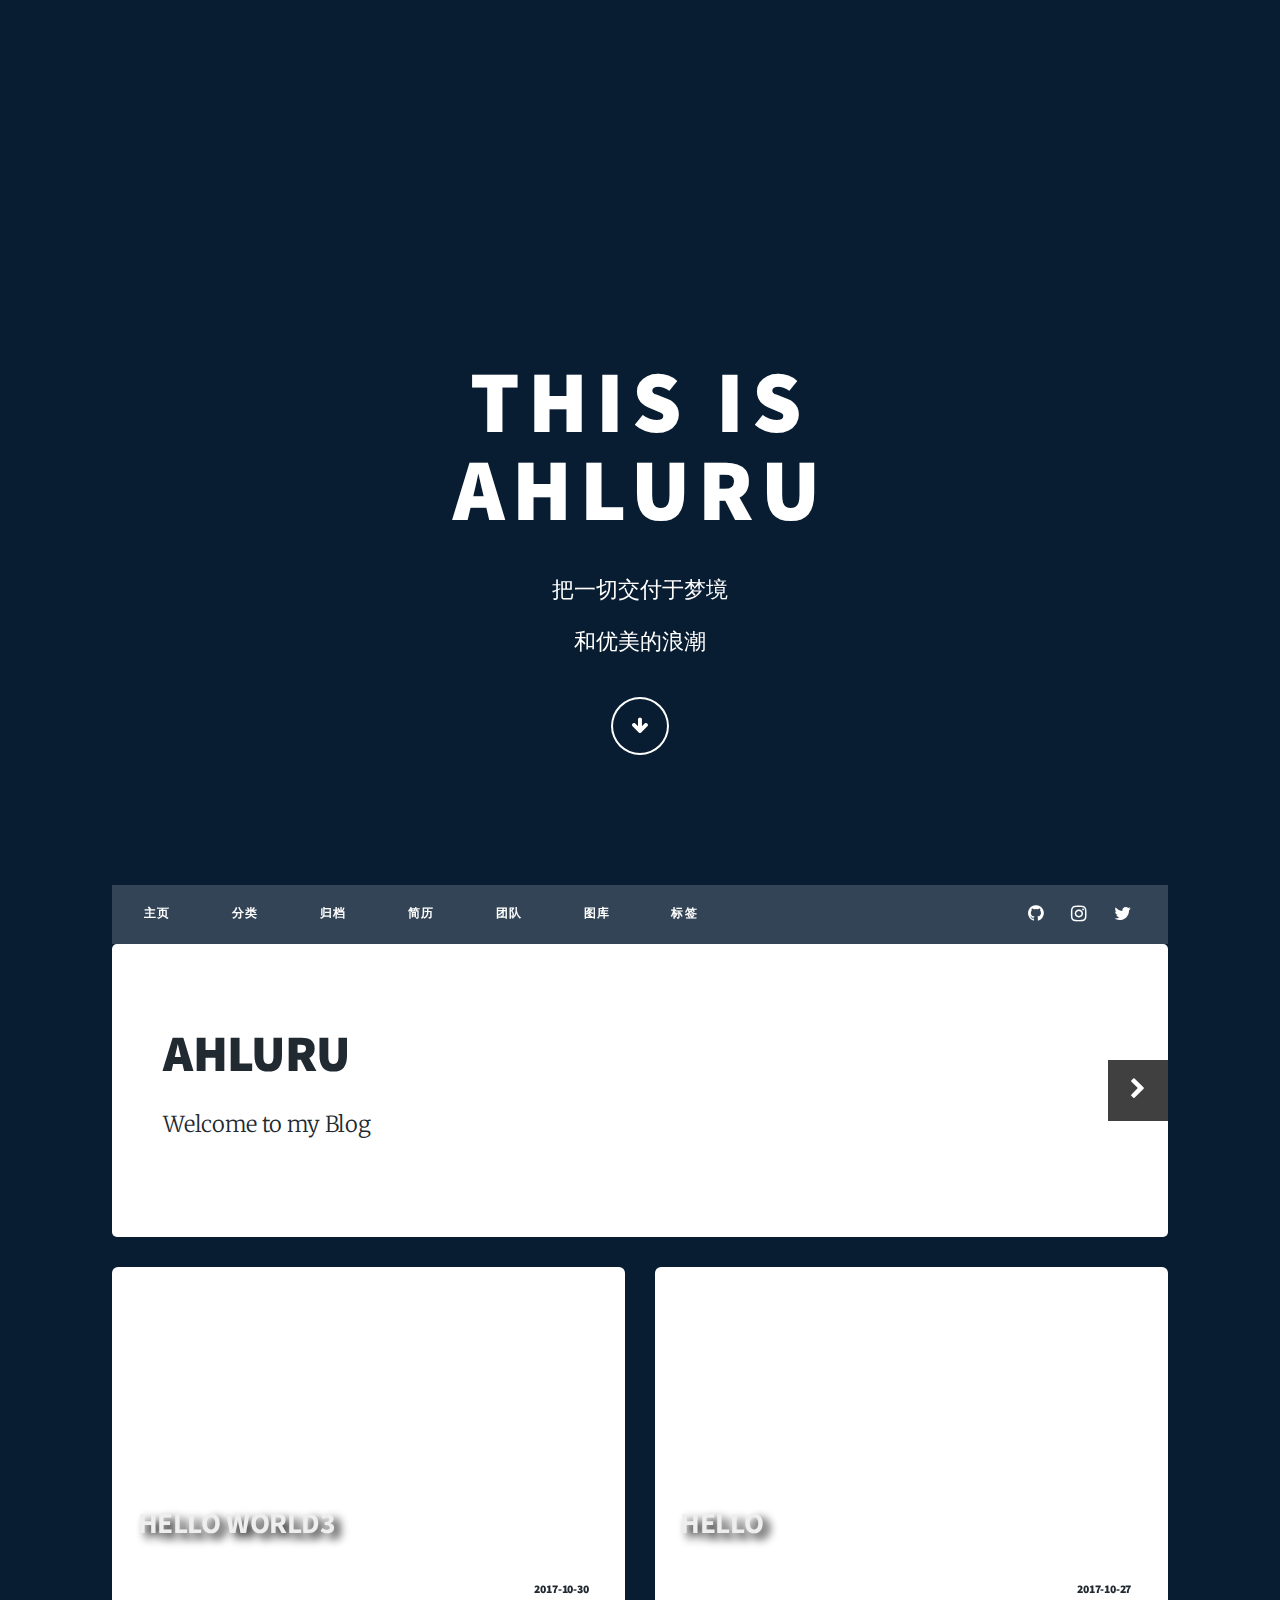
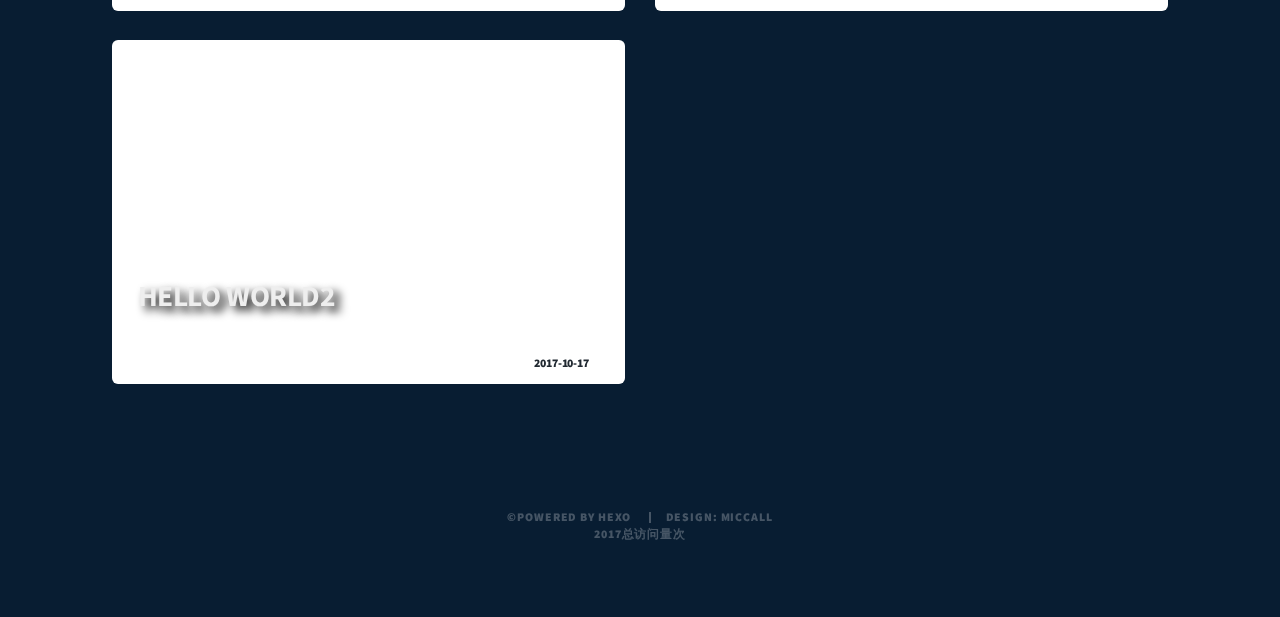
==== commit 08d2fac1: "Site updated: 2017-10-30 11:02:56" ====
--- a/index.html
+++ b/index.html
@@ -174,6 +174,32 @@
              
                 <div class="6u 12u(narrower)">
                     <section class="link_box special">
+                        <div class="page_title" style="background-image: url(http://oyh3h0nf8.bkt.clouddn.com/material-2.png);background-position: center; background-repeat:no-repeat; background-size:cover;-moz-background-size:cover;">
+                            <!--标题-->
+                            <a href="/2017/10/27/Test/"><h2 class="page_title_text"> Hello </h2></a>
+                            <!--段落-->
+                        </div>
+                        <div class="home-post-info">
+                            <!-- Author Avatar -->
+                            <div class="home-post-info-author-avatar">
+                                <h6><span class="home-post-info-data">2017-10-27</span></h6>
+                                <div class="home-post-info-Category">
+                                    <!-- Category -->
+                                    <span>
+                            <h6>
+                            <a class="post_category-link" href="http://localhost:4000/categories/Algorithm/"></a>                              
+                            </h6>
+
+                        </span>
+                                </div>
+                            </div>
+                        </div>
+                    </section>
+                </div>
+                <!-- 文章sample  e-->
+             
+                <div class="6u 12u(narrower)">
+                    <section class="link_box special">
                         <div class="page_title" style="background-image: url();background-position: center; background-repeat:no-repeat; background-size:cover;-moz-background-size:cover;">
                             <!--标题-->
                             <a href="/2017/10/17/hello-world/"><h2 class="page_title_text"> Hello World2 </h2></a>
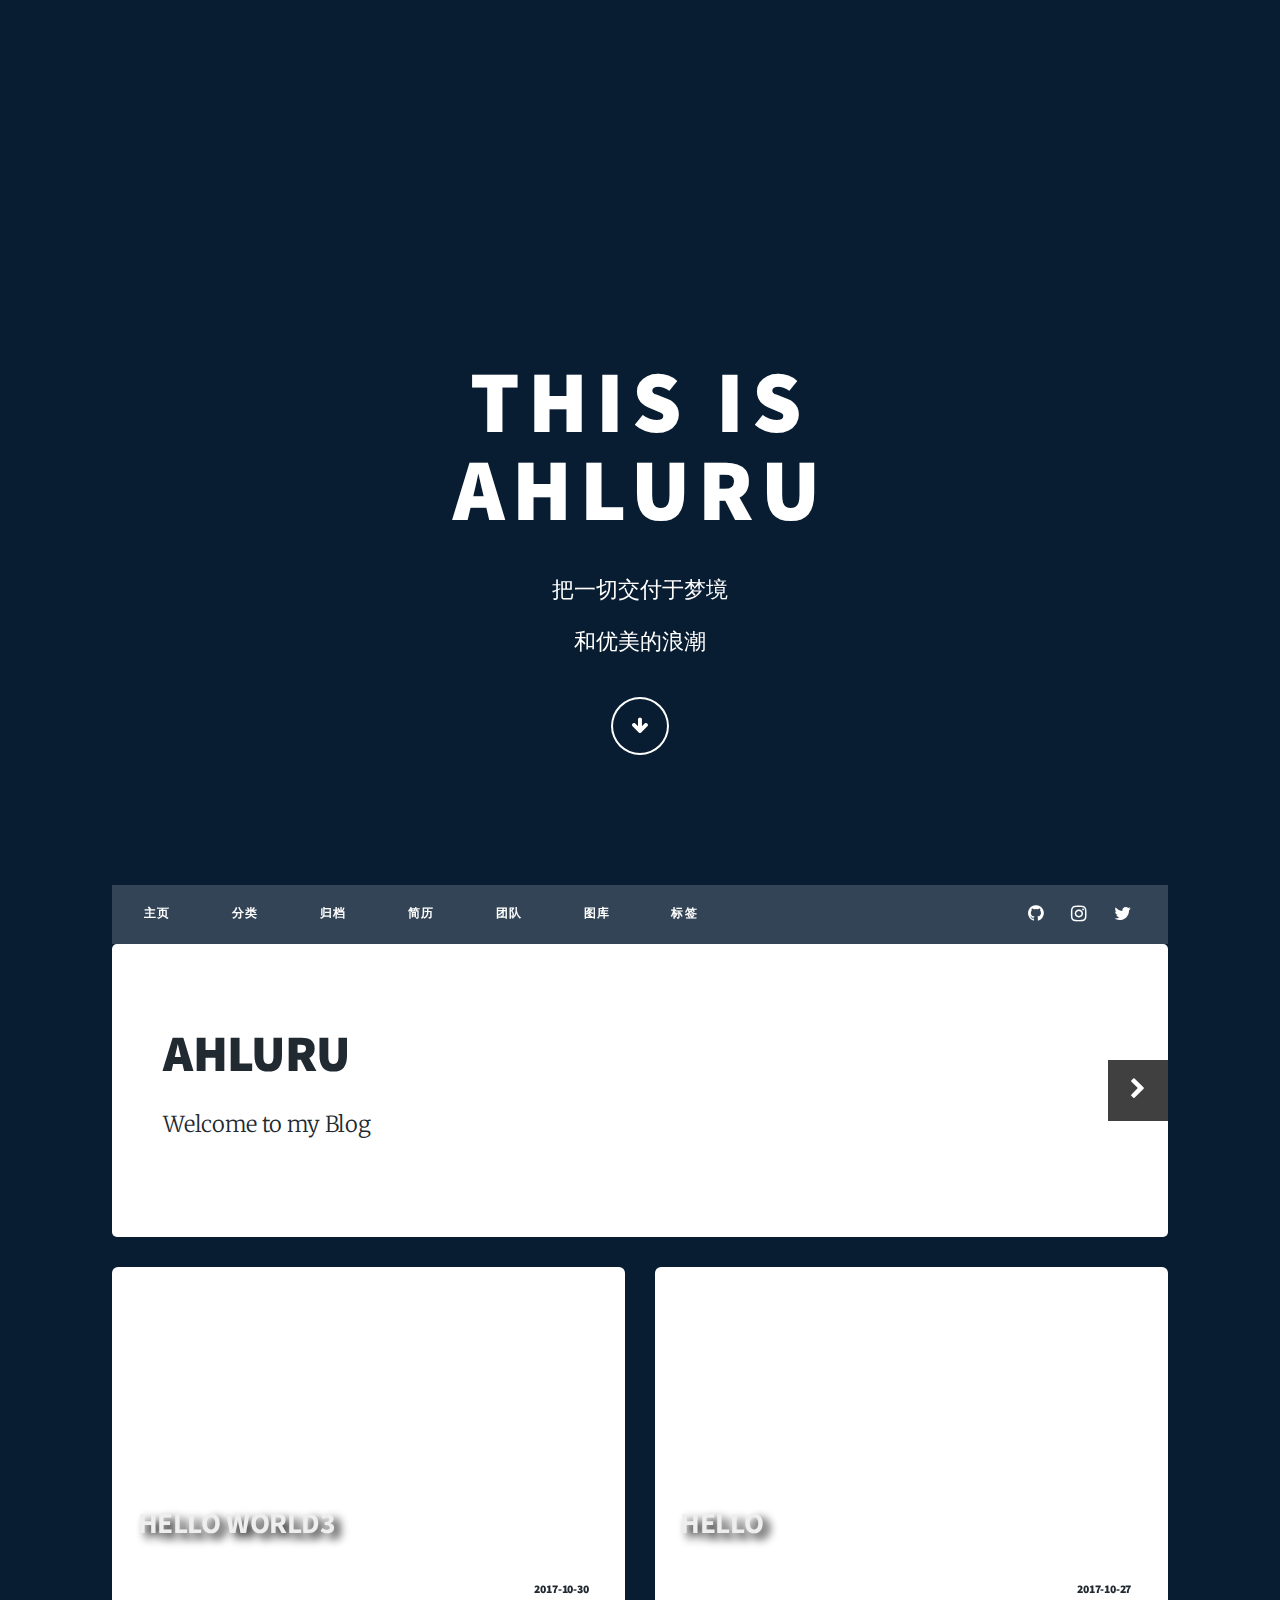
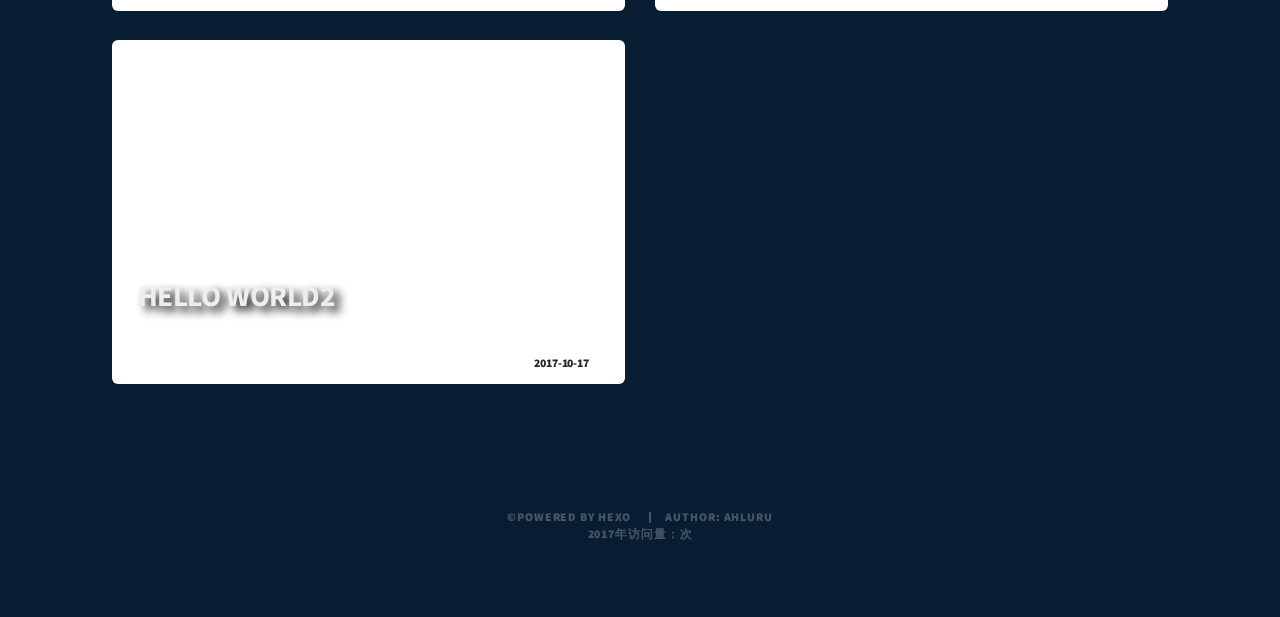
==== commit e431dd84: "Site updated: 2017-10-30 11:52:05" ====
--- a/index.html
+++ b/index.html
@@ -239,10 +239,11 @@
                 <div id="copyright">
             <ul>
                 <li>&copy;Powered By <a href="https://hexo.io/zh-cn/" style="border-bottom: none;">hexo</a></li>
-                <li>Design: <a href="http://miccall.tech " style="border-bottom: none;">miccall</a></li>
+                <li>Author: <a href="https://weibo.com/u/1809610725
+" style="border-bottom: none;">AHLURU</a></li>
             </ul>
             
-            	<span id="busuanzi_container_site_pv">2017总访问量<span id="busuanzi_value_site_pv"></span>次</span>
+            	<span id="busuanzi_container_site_pv">2017年访问量：<span id="busuanzi_value_site_pv"></span>次</span>
 			
         </div>
         <!-- Copyright 版权 end -->
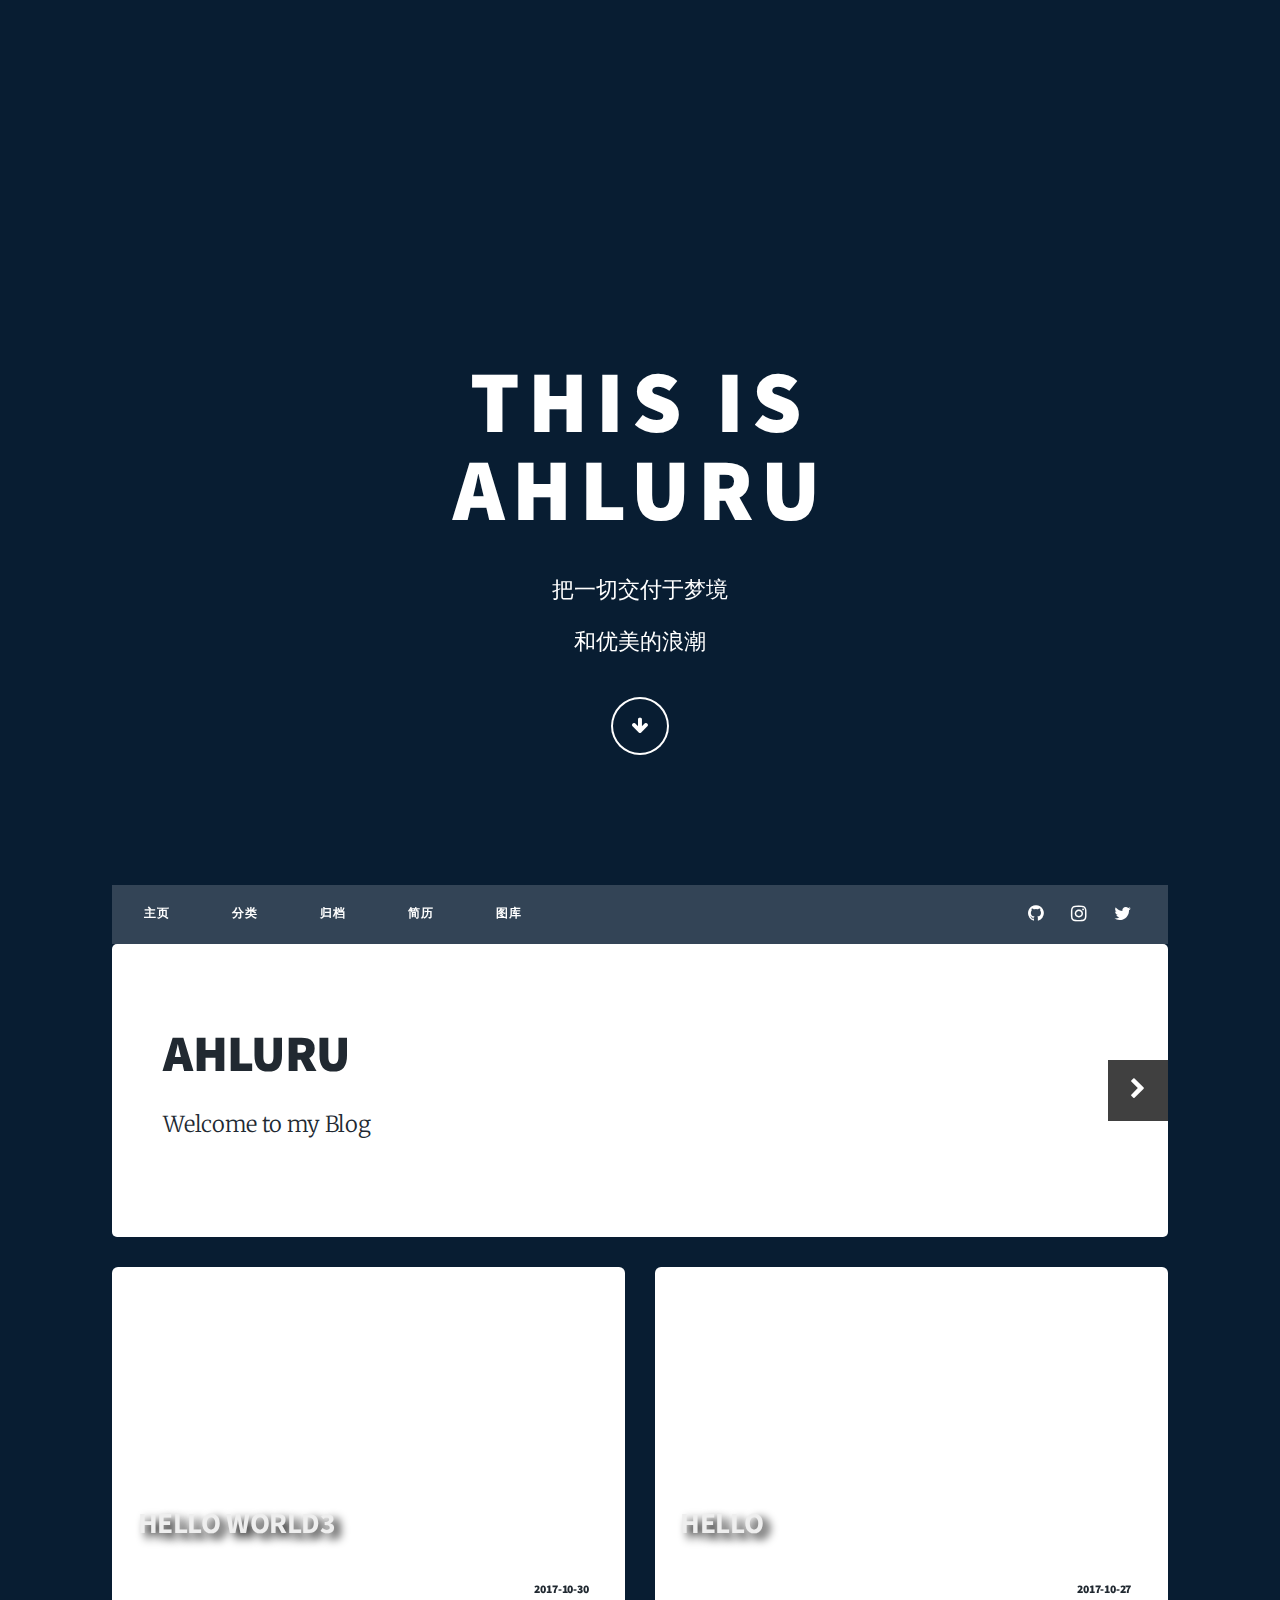
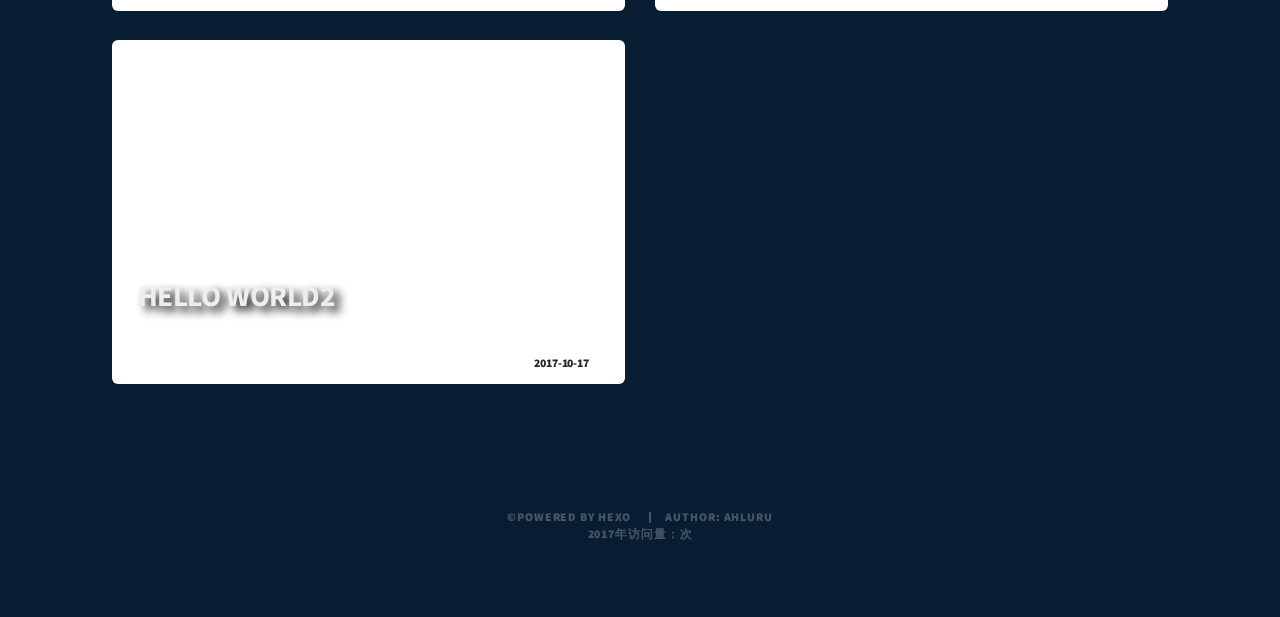
==== commit 01ce66e4: "Site updated: 2017-10-30 11:57:16" ====
--- a/index.html
+++ b/index.html
@@ -85,20 +85,8 @@
 		        </li>
 		        
 		        <li>
-		            <a href="/group/" title="团队">
-		                团队
-		            </a>
-		        </li>
-		        
-		        <li>
 		            <a href="/gallery/" title="图库">
 		                图库
-		            </a>
-		        </li>
-		        
-		        <li>
-		            <a href="/tag/" title="标签">
-		                标签
 		            </a>
 		        </li>
 		        
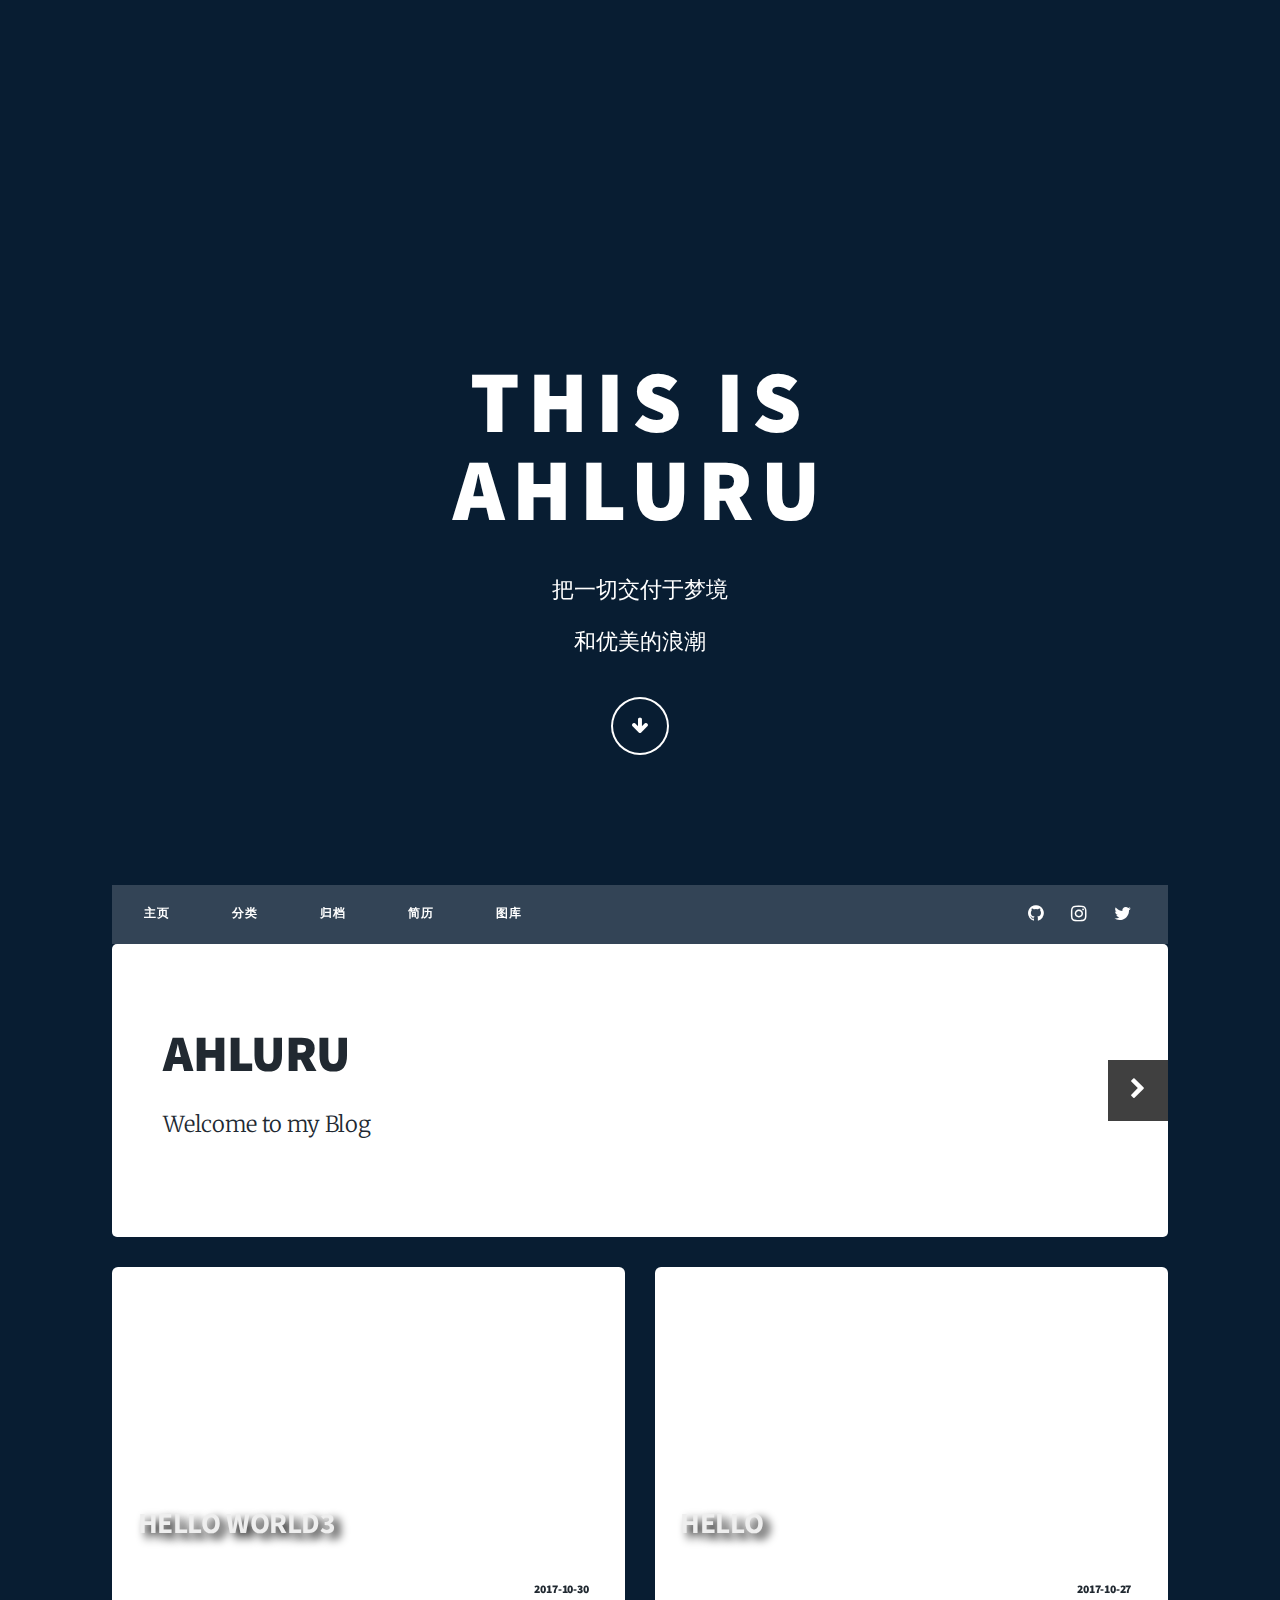
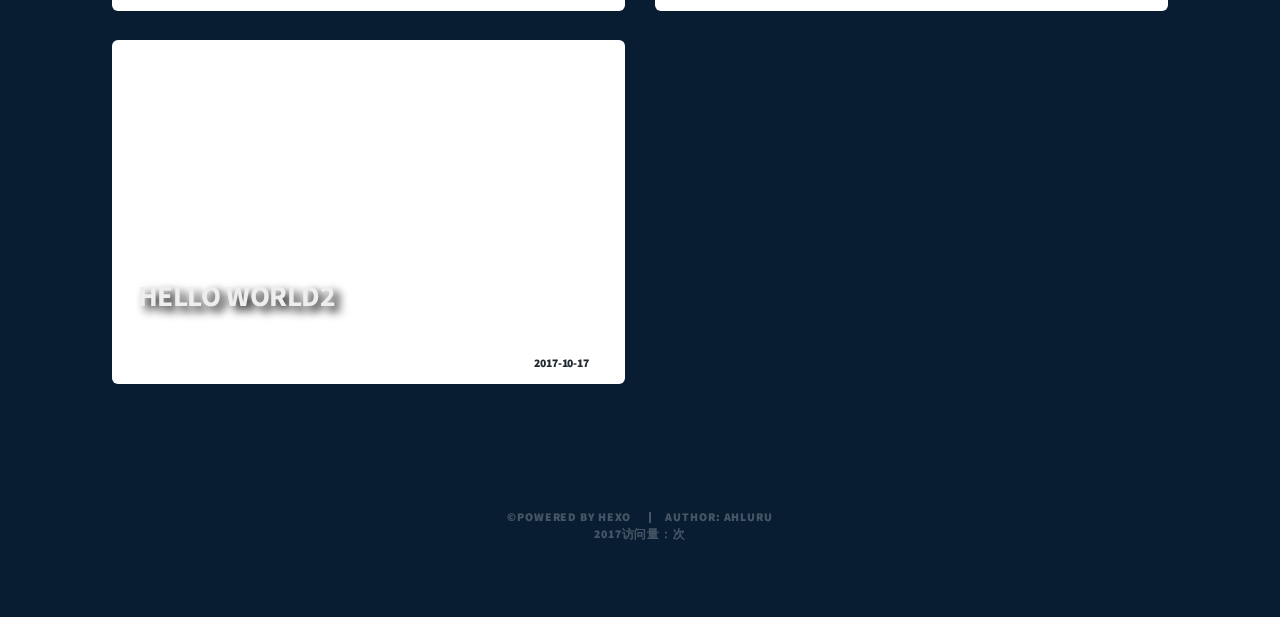
==== commit bc02ef5a: "Site updated: 2017-10-30 12:32:43" ====
--- a/index.html
+++ b/index.html
@@ -231,7 +231,7 @@
 " style="border-bottom: none;">AHLURU</a></li>
             </ul>
             
-            	<span id="busuanzi_container_site_pv">2017年访问量：<span id="busuanzi_value_site_pv"></span>次</span>
+            	<span id="busuanzi_container_site_pv">2017访问量：<span id="busuanzi_value_site_pv"></span>次</span>
 			
         </div>
         <!-- Copyright 版权 end -->
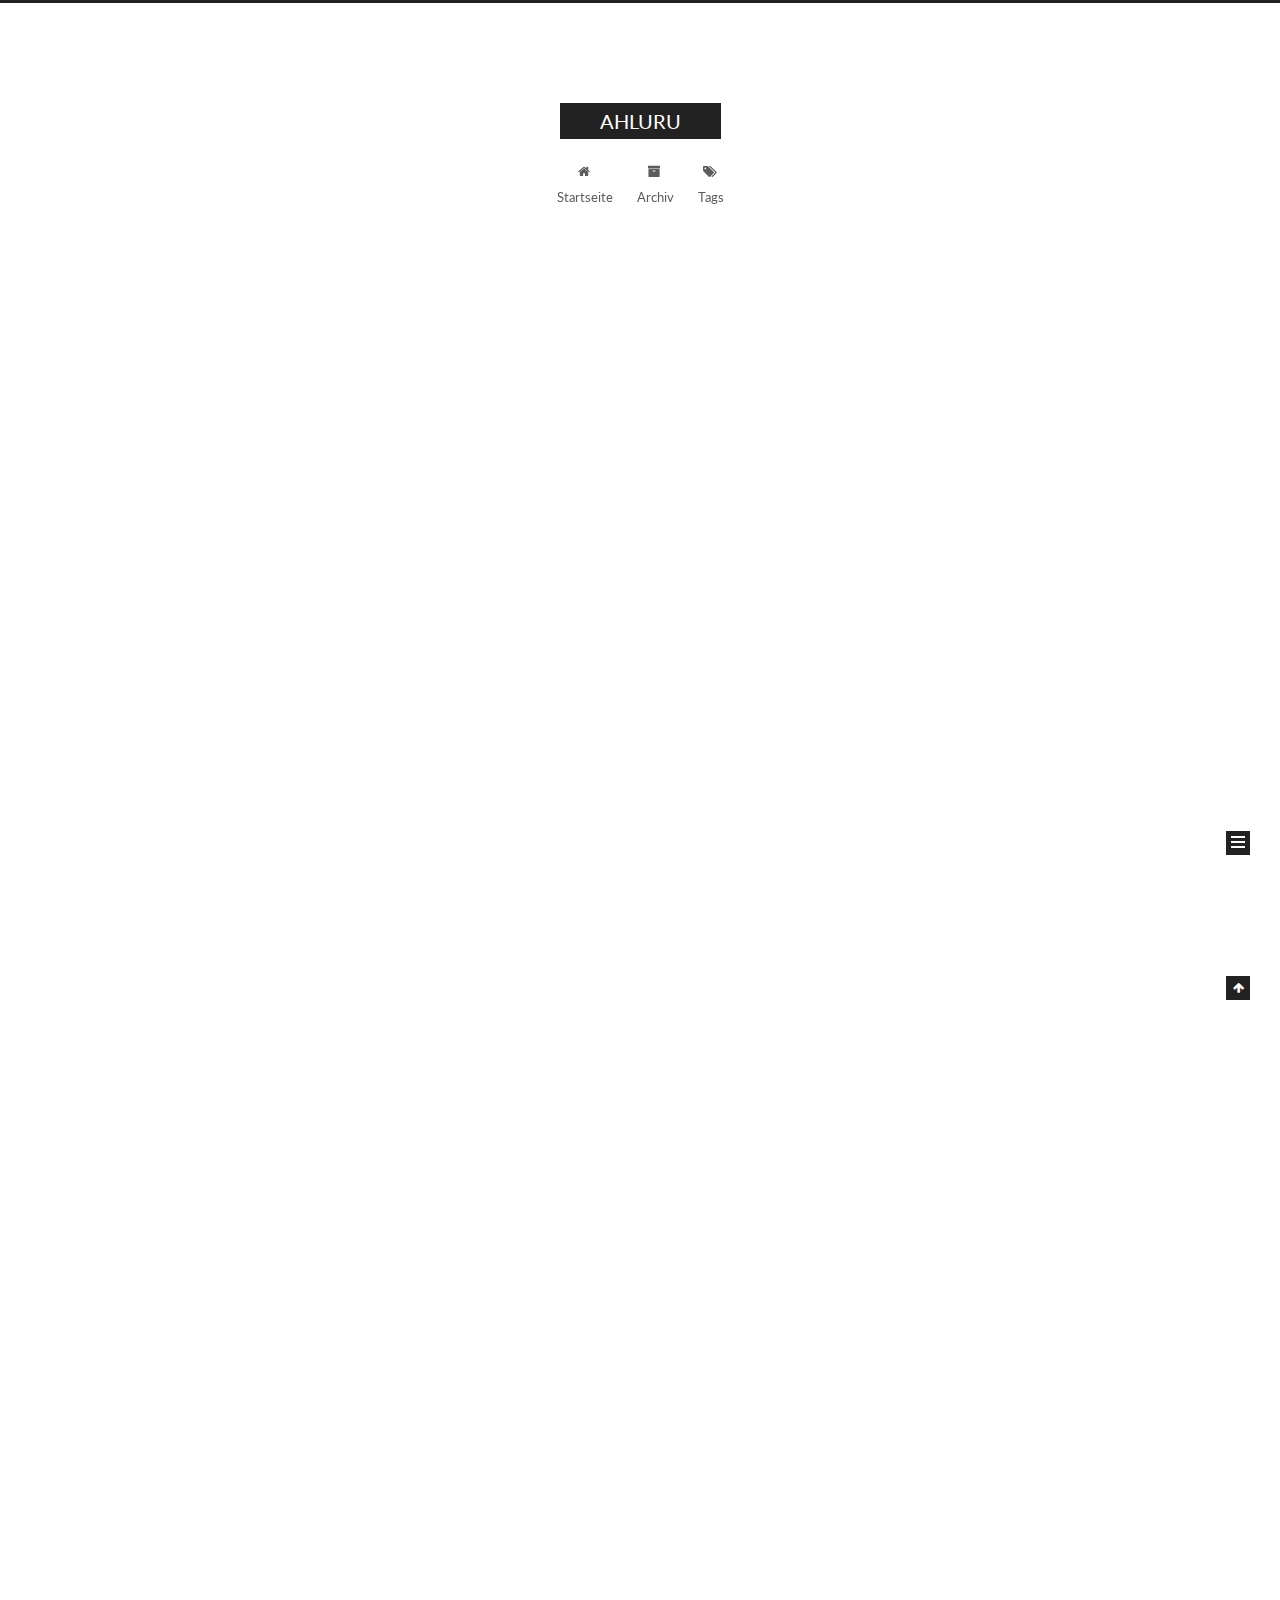
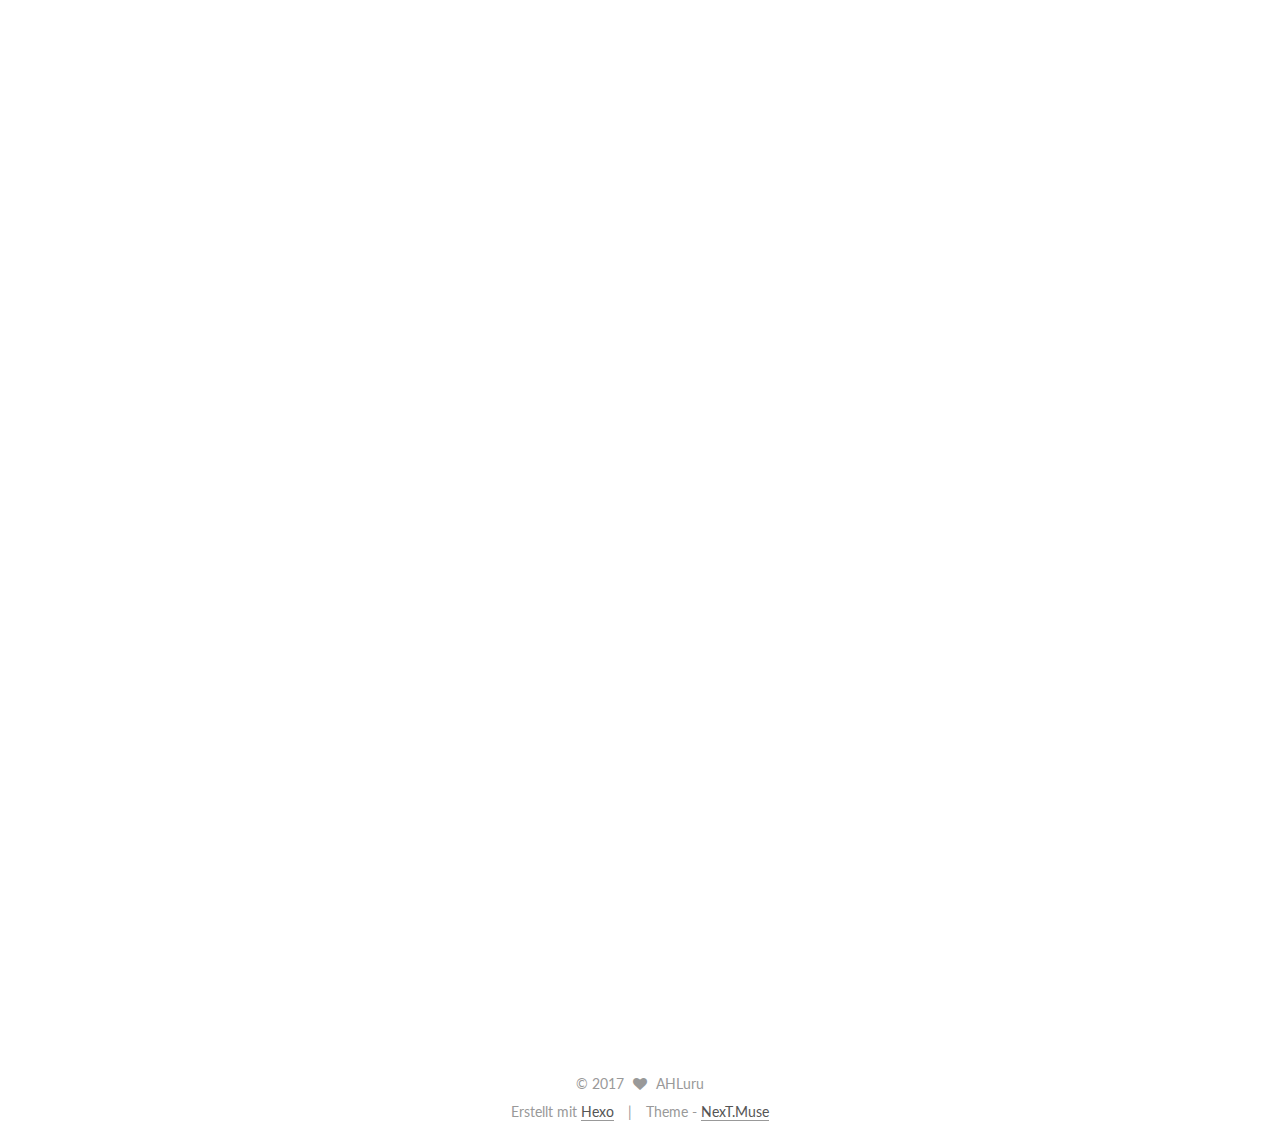
==== commit 1e801550: "Site updated: 2017-10-30 12:42:19" ====
--- a/index.html
+++ b/index.html
@@ -1,243 +1,871 @@
-<!DOCTYPE HTML>
-<html>
-
+<!DOCTYPE html>
+
+
+
+  
+
+
+<html class="theme-next muse use-motion" lang="zh-CN">
 <head>
-	<link rel="bookmark"  type="image/x-icon"  href="/img/logo_miccall.png"/>
-	 <link rel="shortcut icon" href="/img/logo_miccall.png">
+  <meta charset="UTF-8"/>
+<meta http-equiv="X-UA-Compatible" content="IE=edge" />
+<meta name="viewport" content="width=device-width, initial-scale=1, maximum-scale=1"/>
+<meta name="theme-color" content="#222">
+
+
+
+
+
+
+
+
+
+<meta http-equiv="Cache-Control" content="no-transform" />
+<meta http-equiv="Cache-Control" content="no-siteapp" />
+
+
+
+
+
+
+
+
+
+
+
+
+
+
+
+  
+  
+  <link href="/lib/fancybox/source/jquery.fancybox.css?v=2.1.5" rel="stylesheet" type="text/css" />
+
+
+
+
+  
+  
+  
+  
+
+  
+    
+    
+  
+
+  
+
+  
+
+  
+
+  
+
+  
+    
+    
+    <link href="//fonts.googleapis.com/css?family=Lato:300,300italic,400,400italic,700,700italic&subset=latin,latin-ext" rel="stylesheet" type="text/css">
+  
+
+
+
+
+
+
+<link href="/lib/font-awesome/css/font-awesome.min.css?v=4.6.2" rel="stylesheet" type="text/css" />
+
+<link href="/css/main.css?v=5.1.2" rel="stylesheet" type="text/css" />
+
+
+  <meta name="keywords" content="Hexo, NexT" />
+
+
+
+
+
+
+
+
+  <link rel="shortcut icon" type="image/x-icon" href="/favicon.ico?v=5.1.2" />
+
+
+
+
+
+
+<meta property="og:type" content="website">
+<meta property="og:title" content="AHLURU">
+<meta property="og:url" content="http://lulou.top/index.html">
+<meta property="og:site_name" content="AHLURU">
+<meta property="og:locale" content="zh-CN">
+<meta name="twitter:card" content="summary">
+<meta name="twitter:title" content="AHLURU">
+
+
+
+<script type="text/javascript" id="hexo.configurations">
+  var NexT = window.NexT || {};
+  var CONFIG = {
+    root: '/',
+    scheme: 'Muse',
+    sidebar: {"position":"left","display":"post","offset":12,"offset_float":12,"b2t":false,"scrollpercent":false,"onmobile":false},
+    fancybox: true,
+    tabs: true,
+    motion: true,
+    duoshuo: {
+      userId: '0',
+      author: 'Author'
+    },
+    algolia: {
+      applicationID: '',
+      apiKey: '',
+      indexName: '',
+      hits: {"per_page":10},
+      labels: {"input_placeholder":"Search for Posts","hits_empty":"We didn't find any results for the search: ${query}","hits_stats":"${hits} results found in ${time} ms"}
+    }
+  };
+</script>
+
+
+
+  <link rel="canonical" href="http://lulou.top/"/>
+
+
+
+
+
+  <title>AHLURU</title>
+  
+
+
+
+
+
+
+
+
+
+
+
+
+
+
+</head>
+
+<body itemscope itemtype="http://schema.org/WebPage" lang="zh-CN">
+
+  
+  
+    
+  
+
+  <div class="container sidebar-position-left 
+  page-home ">
+    <div class="headband"></div>
+
+    <header id="header" class="header" itemscope itemtype="http://schema.org/WPHeader">
+      <div class="header-inner"><div class="site-brand-wrapper">
+  <div class="site-meta ">
+    
+
+    <div class="custom-logo-site-title">
+      <a href="/"  class="brand" rel="start">
+        <span class="logo-line-before"><i></i></span>
+        <span class="site-title">AHLURU</span>
+        <span class="logo-line-after"><i></i></span>
+      </a>
+    </div>
+      
+        <p class="site-subtitle"></p>
+      
+  </div>
+
+  <div class="site-nav-toggle">
+    <button>
+      <span class="btn-bar"></span>
+      <span class="btn-bar"></span>
+      <span class="btn-bar"></span>
+    </button>
+  </div>
+</div>
+
+<nav class="site-nav">
+  
+
+  
+    <ul id="menu" class="menu">
+      
+        
+        <li class="menu-item menu-item-home">
+          <a href="/" rel="section">
+            
+              <i class="menu-item-icon fa fa-fw fa-home"></i> <br />
+            
+            Startseite
+          </a>
+        </li>
+      
+        
+        <li class="menu-item menu-item-archives">
+          <a href="/archives/" rel="section">
+            
+              <i class="menu-item-icon fa fa-fw fa-archive"></i> <br />
+            
+            Archiv
+          </a>
+        </li>
+      
+        
+        <li class="menu-item menu-item-tags">
+          <a href="/tags/" rel="section">
+            
+              <i class="menu-item-icon fa fa-fw fa-tags"></i> <br />
+            
+            Tags
+          </a>
+        </li>
+      
+
+      
+    </ul>
+  
+
+  
+</nav>
+
+
+
+ </div>
+    </header>
+
+    <main id="main" class="main">
+      <div class="main-inner">
+        <div class="content-wrap">
+          <div id="content" class="content">
+            
+  <section id="posts" class="posts-expand">
+    
+      
+
+  
+
+  
+  
+  
+
+  <article class="post post-type-normal" itemscope itemtype="http://schema.org/Article">
+  
+  
+  
+  <div class="post-block">
+    <link itemprop="mainEntityOfPage" href="http://lulou.top/2017/10/30/hello-world2/">
+
+    <span hidden itemprop="author" itemscope itemtype="http://schema.org/Person">
+      <meta itemprop="name" content="AHLuru">
+      <meta itemprop="description" content="">
+      <meta itemprop="image" content="/images/avatar.gif">
+    </span>
+
+    <span hidden itemprop="publisher" itemscope itemtype="http://schema.org/Organization">
+      <meta itemprop="name" content="AHLURU">
+    </span>
+
+    
+      <header class="post-header">
+
+        
+        
+          <h1 class="post-title" itemprop="name headline">
+                
+                <a class="post-title-link" href="/2017/10/30/hello-world2/" itemprop="url">Hello World3</a></h1>
+        
+
+        <div class="post-meta">
+          <span class="post-time">
+            
+              <span class="post-meta-item-icon">
+                <i class="fa fa-calendar-o"></i>
+              </span>
+              
+                <span class="post-meta-item-text">Veröffentlicht am</span>
+              
+              <time title="Post created" itemprop="dateCreated datePublished" datetime="2017-10-30T10:58:39+08:00">
+                2017-10-30
+              </time>
+            
+
+            
+
+            
+          </span>
+
+          
+
+          
+            
+          
+
+          
+          
+
+          
+
+          
+
+          
+
+        </div>
+      </header>
+    
+
+    
+    
+    
+    <div class="post-body" itemprop="articleBody">
+
+      
+      
+
+      
+        
+          
+            <p>Welcome to <a href="https://hexo.io/" target="_blank" rel="external">Hexo</a>! This is your very first post. Check <a href="https://hexo.io/docs/" target="_blank" rel="external">documentation</a> for more info. If you get any problems when using Hexo, you can find the answer in <a href="https://hexo.io/docs/troubleshooting.html" target="_blank" rel="external">troubleshooting</a> or you can ask me on <a href="https://github.com/hexojs/hexo/issues" target="_blank" rel="external">GitHub</a>.</p>
+<h2 id="Quick-Start"><a href="#Quick-Start" class="headerlink" title="Quick Start"></a>Quick Start</h2><h3 id="Create-a-new-post"><a href="#Create-a-new-post" class="headerlink" title="Create a new post"></a>Create a new post</h3><figure class="highlight bash"><table><tr><td class="gutter"><pre><div class="line">1</div></pre></td><td class="code"><pre><div class="line">$ hexo new <span class="string">"My New Post"</span></div></pre></td></tr></table></figure>
+<p>More info: <a href="https://hexo.io/docs/writing.html" target="_blank" rel="external">Writing</a></p>
+<h3 id="Run-server"><a href="#Run-server" class="headerlink" title="Run server"></a>Run server</h3><figure class="highlight bash"><table><tr><td class="gutter"><pre><div class="line">1</div></pre></td><td class="code"><pre><div class="line">$ hexo server</div></pre></td></tr></table></figure>
+<p>More info: <a href="https://hexo.io/docs/server.html" target="_blank" rel="external">Server</a></p>
+<h3 id="Generate-static-files"><a href="#Generate-static-files" class="headerlink" title="Generate static files"></a>Generate static files</h3><figure class="highlight bash"><table><tr><td class="gutter"><pre><div class="line">1</div></pre></td><td class="code"><pre><div class="line">$ hexo generate</div></pre></td></tr></table></figure>
+<p>More info: <a href="https://hexo.io/docs/generating.html" target="_blank" rel="external">Generating</a></p>
+<h3 id="Deploy-to-remote-sites"><a href="#Deploy-to-remote-sites" class="headerlink" title="Deploy to remote sites"></a>Deploy to remote sites</h3><figure class="highlight bash"><table><tr><td class="gutter"><pre><div class="line">1</div></pre></td><td class="code"><pre><div class="line">$ hexo deploy</div></pre></td></tr></table></figure>
+<p>More info: <a href="https://hexo.io/docs/deployment.html" target="_blank" rel="external">Deployment</a></p>
+
+          
+        
+      
+    </div>
+    
+    
+    
+
+    
+
+    
+
+    
+
+    <footer class="post-footer">
+      
+
+      
+
+      
+
+      
+      
+        <div class="post-eof"></div>
+      
+    </footer>
+  </div>
+  
+  
+  
+  </article>
+
+
+    
+      
+
+  
+
+  
+  
+  
+
+  <article class="post post-type-normal" itemscope itemtype="http://schema.org/Article">
+  
+  
+  
+  <div class="post-block">
+    <link itemprop="mainEntityOfPage" href="http://lulou.top/2017/10/27/Test/">
+
+    <span hidden itemprop="author" itemscope itemtype="http://schema.org/Person">
+      <meta itemprop="name" content="AHLuru">
+      <meta itemprop="description" content="">
+      <meta itemprop="image" content="/images/avatar.gif">
+    </span>
+
+    <span hidden itemprop="publisher" itemscope itemtype="http://schema.org/Organization">
+      <meta itemprop="name" content="AHLURU">
+    </span>
+
+    
+      <header class="post-header">
+
+        
+        
+          <h1 class="post-title" itemprop="name headline">
+                
+                <a class="post-title-link" href="/2017/10/27/Test/" itemprop="url">Hello</a></h1>
+        
+
+        <div class="post-meta">
+          <span class="post-time">
+            
+              <span class="post-meta-item-icon">
+                <i class="fa fa-calendar-o"></i>
+              </span>
+              
+                <span class="post-meta-item-text">Veröffentlicht am</span>
+              
+              <time title="Post created" itemprop="dateCreated datePublished" datetime="2017-10-27T15:51:07+08:00">
+                2017-10-27
+              </time>
+            
+
+            
+
+            
+          </span>
+
+          
+
+          
+            
+          
+
+          
+          
+
+          
+
+          
+
+          
+
+        </div>
+      </header>
+    
+
+    
+    
+    
+    <div class="post-body" itemprop="articleBody">
+
+      
+      
+
+      
+        
+          
+            <p>测试测试</p>
+
+          
+        
+      
+    </div>
+    
+    
+    
+
+    
+
+    
+
+    
+
+    <footer class="post-footer">
+      
+
+      
+
+      
+
+      
+      
+        <div class="post-eof"></div>
+      
+    </footer>
+  </div>
+  
+  
+  
+  </article>
+
+
+    
+      
+
+  
+
+  
+  
+  
+
+  <article class="post post-type-normal" itemscope itemtype="http://schema.org/Article">
+  
+  
+  
+  <div class="post-block">
+    <link itemprop="mainEntityOfPage" href="http://lulou.top/2017/10/17/hello-world/">
+
+    <span hidden itemprop="author" itemscope itemtype="http://schema.org/Person">
+      <meta itemprop="name" content="AHLuru">
+      <meta itemprop="description" content="">
+      <meta itemprop="image" content="/images/avatar.gif">
+    </span>
+
+    <span hidden itemprop="publisher" itemscope itemtype="http://schema.org/Organization">
+      <meta itemprop="name" content="AHLURU">
+    </span>
+
+    
+      <header class="post-header">
+
+        
+        
+          <h1 class="post-title" itemprop="name headline">
+                
+                <a class="post-title-link" href="/2017/10/17/hello-world/" itemprop="url">Hello World2</a></h1>
+        
+
+        <div class="post-meta">
+          <span class="post-time">
+            
+              <span class="post-meta-item-icon">
+                <i class="fa fa-calendar-o"></i>
+              </span>
+              
+                <span class="post-meta-item-text">Veröffentlicht am</span>
+              
+              <time title="Post created" itemprop="dateCreated datePublished" datetime="2017-10-17T10:27:27+08:00">
+                2017-10-17
+              </time>
+            
+
+            
+
+            
+          </span>
+
+          
+
+          
+            
+          
+
+          
+          
+
+          
+
+          
+
+          
+
+        </div>
+      </header>
+    
+
+    
+    
+    
+    <div class="post-body" itemprop="articleBody">
+
+      
+      
+
+      
+        
+          
+            <p>Welcome to <a href="https://hexo.io/" target="_blank" rel="external">Hexo</a>! This is your very first post. Check <a href="https://hexo.io/docs/" target="_blank" rel="external">documentation</a> for more info. If you get any problems when using Hexo, you can find the answer in <a href="https://hexo.io/docs/troubleshooting.html" target="_blank" rel="external">troubleshooting</a> or you can ask me on <a href="https://github.com/hexojs/hexo/issues" target="_blank" rel="external">GitHub</a>.</p>
+<h2 id="Quick-Start"><a href="#Quick-Start" class="headerlink" title="Quick Start"></a>Quick Start</h2><h3 id="Create-a-new-post"><a href="#Create-a-new-post" class="headerlink" title="Create a new post"></a>Create a new post</h3><figure class="highlight bash"><table><tr><td class="gutter"><pre><div class="line">1</div></pre></td><td class="code"><pre><div class="line">$ hexo new <span class="string">"My New Post"</span></div></pre></td></tr></table></figure>
+<p>More info: <a href="https://hexo.io/docs/writing.html" target="_blank" rel="external">Writing</a></p>
+<h3 id="Run-server"><a href="#Run-server" class="headerlink" title="Run server"></a>Run server</h3><figure class="highlight bash"><table><tr><td class="gutter"><pre><div class="line">1</div></pre></td><td class="code"><pre><div class="line">$ hexo server</div></pre></td></tr></table></figure>
+<p>More info: <a href="https://hexo.io/docs/server.html" target="_blank" rel="external">Server</a></p>
+<h3 id="Generate-static-files"><a href="#Generate-static-files" class="headerlink" title="Generate static files"></a>Generate static files</h3><figure class="highlight bash"><table><tr><td class="gutter"><pre><div class="line">1</div></pre></td><td class="code"><pre><div class="line">$ hexo generate</div></pre></td></tr></table></figure>
+<p>More info: <a href="https://hexo.io/docs/generating.html" target="_blank" rel="external">Generating</a></p>
+<h3 id="Deploy-to-remote-sites"><a href="#Deploy-to-remote-sites" class="headerlink" title="Deploy to remote sites"></a>Deploy to remote sites</h3><figure class="highlight bash"><table><tr><td class="gutter"><pre><div class="line">1</div></pre></td><td class="code"><pre><div class="line">$ hexo deploy</div></pre></td></tr></table></figure>
+<p>More info: <a href="https://hexo.io/docs/deployment.html" target="_blank" rel="external">Deployment</a></p>
+
+          
+        
+      
+    </div>
+    
+    
+    
+
+    
+
+    
+
+    
+
+    <footer class="post-footer">
+      
+
+      
+
+      
+
+      
+      
+        <div class="post-eof"></div>
+      
+    </footer>
+  </div>
+  
+  
+  
+  </article>
+
+
+    
+  </section>
+
+  
+
+
+          </div>
+          
+
+
+          
+
+        </div>
+        
+          
+  
+  <div class="sidebar-toggle">
+    <div class="sidebar-toggle-line-wrap">
+      <span class="sidebar-toggle-line sidebar-toggle-line-first"></span>
+      <span class="sidebar-toggle-line sidebar-toggle-line-middle"></span>
+      <span class="sidebar-toggle-line sidebar-toggle-line-last"></span>
+    </div>
+  </div>
+
+  <aside id="sidebar" class="sidebar">
+    
+    <div class="sidebar-inner">
+
+      
+
+      
+
+      <section class="site-overview sidebar-panel sidebar-panel-active">
+        <div class="site-author motion-element" itemprop="author" itemscope itemtype="http://schema.org/Person">
+          <img class="site-author-image" itemprop="image"
+               src="/images/avatar.gif"
+               alt="AHLuru" />
+          <p class="site-author-name" itemprop="name">AHLuru</p>
+           
+              <p class="site-description motion-element" itemprop="description"></p>
+          
+        </div>
+        <nav class="site-state motion-element">
+
+          
+            <div class="site-state-item site-state-posts">
+              <a href="/archives/">
+                <span class="site-state-item-count">3</span>
+                <span class="site-state-item-name">Artikel</span>
+              </a>
+            </div>
+          
+
+          
+
+          
+
+        </nav>
+
+        
+
+        <div class="links-of-author motion-element">
+          
+        </div>
+
+        
+        
+
+        
+        
+
+        
+
+
+      </section>
+
+      
+
+      
+
+    </div>
+  </aside>
+
+
+        
+      </div>
+    </main>
+
+    <footer id="footer" class="footer">
+      <div class="footer-inner">
+        <div class="copyright" >
+  
+  &copy; 
+  <span itemprop="copyrightYear">2017</span>
+  <span class="with-love">
+    <i class="fa fa-heart"></i>
+  </span>
+  <span class="author" itemprop="copyrightHolder">AHLuru</span>
+</div>
+
+
+<div class="powered-by">
+  Erstellt mit  <a class="theme-link" href="https://hexo.io">Hexo</a>
+</div>
+
+<div class="theme-info">
+  Theme -
+  <a class="theme-link" href="https://github.com/iissnan/hexo-theme-next">
+    NexT.Muse
+  </a>
+</div>
+
+
+        
+
+        
+      </div>
+    </footer>
+
+    
+      <div class="back-to-top">
+        <i class="fa fa-arrow-up"></i>
+        
+      </div>
+    
+
+  </div>
+
+  
+
+<script type="text/javascript">
+  if (Object.prototype.toString.call(window.Promise) !== '[object Function]') {
+    window.Promise = null;
+  }
+</script>
+
+
+
+
+
+
+
+
+
+  
+
+
+
+
+
+
+
+
+
+
+
+
+  
+  <script type="text/javascript" src="/lib/jquery/index.js?v=2.1.3"></script>
+
+  
+  <script type="text/javascript" src="/lib/fastclick/lib/fastclick.min.js?v=1.0.6"></script>
+
+  
+  <script type="text/javascript" src="/lib/jquery_lazyload/jquery.lazyload.js?v=1.9.7"></script>
+
+  
+  <script type="text/javascript" src="/lib/velocity/velocity.min.js?v=1.2.1"></script>
+
+  
+  <script type="text/javascript" src="/lib/velocity/velocity.ui.min.js?v=1.2.1"></script>
+
+  
+  <script type="text/javascript" src="/lib/fancybox/source/jquery.fancybox.pack.js?v=2.1.5"></script>
+
+
+  
+
+
+  <script type="text/javascript" src="/js/src/utils.js?v=5.1.2"></script>
+
+  <script type="text/javascript" src="/js/src/motion.js?v=5.1.2"></script>
+
+
+
+  
+  
+
+  
+    <script type="text/javascript" src="/js/src/scrollspy.js?v=5.1.2"></script>
+<script type="text/javascript" src="/js/src/post-details.js?v=5.1.2"></script>
+
+  
+
+  
+
+
+  <script type="text/javascript" src="/js/src/bootstrap.js?v=5.1.2"></script>
+
+
+
+  
+
+
+  
+
+
+
+
 	
-			
-    <title>
-    AHLURU
-    </title>
-    <meta charset="utf-8" />
-    <meta name="viewport" content="width=device-width, initial-scale=1, user-scalable=no" />
-    <link rel="stylesheet" href="/css/mic_main.css" />
-    <link rel="stylesheet" href="/css/dropdownMenu.css" />
-    
-    	<script async src="//dn-lbstatics.qbox.me/busuanzi/2.3/busuanzi.pure.mini.js"></script>
-	
-    <noscript>
-        <link rel="stylesheet" href="/css/noscript.css" />
-    </noscript>
-
-			    <script src="/js/jquery.min.js"></script>
-    <script src="/js/jquery.scrollex.min.js"></script>
-    <script src="/js/jquery.scrolly.min.js"></script>
-    <script src="/js/skel.min.js"></script>
-    <script src="/js/util.js"></script>
-    <script src="/js/main.js"></script>
-	
-</head>
-    
-		<body class="is-loading">
-    <!-- Wrapper 外包 s-->
-    <div id="wrapper" class="fade-in overlay">
-        <!-- Intro 头部显示 s -->
-                <div id="intro">
-            <h1>This is<br />
-                        AHLURU </h1>
-            <p> 把一切交付于梦境 <br/> 和优美的浪潮
-            </p>
-            <ul class="actions">
-                <li><a href="#header" class="button icon solo fa-arrow-down scrolly">Continue</a></li>
-            </ul>
-        </div>
-        <!-- Intro 头部显示 e -->
-        <!-- Header 头部logo start -->
-        <header id="header">
-    <a href="/" class="logo">AHLURU</a>
-</header>
-        <!-- Header 头部logo end -->
-        <!-- Nav 导航条 start -->
-        <nav id="nav" class="special" >
-            <ul class="menu links" >
-			<!-- Homepage  主页  --> 
-			<li >
-	            <a href="/" rel="nofollow">主页</a>
-	        </li>
-			<!-- categories_name  分类   --> 
-	        
-	        <li class="active">
-	            <a href="#s1">分类</a>
-	                    <ul class="submenu">
-	                        <li>
-	                        
-	                    </ul>
-	        </li>
-	        
-	        <!-- archives  归档   --> 
-	        
-	        <li class="active">
-	            <a href="#s1">归档</a>
-	                    <ul class="submenu">
-	                        <li>
-	                        <a class="archive-link" href="/archives/2017/10/">十月 2017</a>
-	                    </ul>
-	        </li>
-	        
-	        
-		        <!-- Pages 自定义   -->
-		        
-		        <li>
-		            <a href="/about/" title="简历">
-		                简历
-		            </a>
-		        </li>
-		        
-		        <li>
-		            <a href="/gallery/" title="图库">
-		                图库
-		            </a>
-		        </li>
-		        
-
-
-            </ul>
-            <!-- icons 图标   -->
-			<ul class="icons">
-		            
-		                <li><a href="https://github.com/ahluru" class="icon fa-github"><span class="label">GitHub</span></a></li>
-		            
-		            
-		            
-		                <li><a href="https://Instagram.com/ahluru" class="icon fa-instagram"><span class="label">Instagram</span></a></li>
-		            
-		            
-		                <li><a href="https://Twitter.com/ahluru#" class="icon fa-twitter"><span class="label">Twitter</span></a></li>
-		            
-			</ul>
-</nav>
-        <!-- Nav 导航条 end -->
-        <!-- Main 主要部分 start -->
-        
-        <!-- Main-first -->
-                    <div id="main">
-            <!-- Main first s-->
-            <article id="me" class="panel">
-                <header>
-                    <h1>AHLURU</h1>
-                    <p>Welcome to my Blog</p>
-                </header>
-                <a href="" class="jumplink pic">
-                    <span class="arrow icon fa-chevron-right"><span></span></span>
-                    <img src="http://oyh3h0nf8.bkt.clouddn.com/hexo/me.png" alt="" />
-                </a>
-            </article>
-            <!-- Main first e-->
-        </div>
-
-        
-        <!-- 文章列表   s -->
-        <div id="main" style="background-color: transparent; padding:0;">
-        <section class="link_container" style="margin-top: 0; background-color: transparent; ">
-            <div class="link_row">
-                <!-- 文章sample  s-->
-
-                 
-                <div class="6u 12u(narrower)">
-                    <section class="link_box special">
-                        <div class="page_title" style="background-image: url();background-position: center; background-repeat:no-repeat; background-size:cover;-moz-background-size:cover;">
-                            <!--标题-->
-                            <a href="/2017/10/30/hello-world2/"><h2 class="page_title_text"> Hello World3 </h2></a>
-                            <!--段落-->
-                        </div>
-                        <div class="home-post-info">
-                            <!-- Author Avatar -->
-                            <div class="home-post-info-author-avatar">
-                                <h6><span class="home-post-info-data">2017-10-30</span></h6>
-                                <div class="home-post-info-Category">
-                                    <!-- Category -->
-                                    <span>
-                            <h6>
-                            <a class="post_category-link" href="http://localhost:4000/categories/Algorithm/"></a>                              
-                            </h6>
-
-                        </span>
-                                </div>
-                            </div>
-                        </div>
-                    </section>
-                </div>
-                <!-- 文章sample  e-->
-             
-                <div class="6u 12u(narrower)">
-                    <section class="link_box special">
-                        <div class="page_title" style="background-image: url(http://oyh3h0nf8.bkt.clouddn.com/material-2.png);background-position: center; background-repeat:no-repeat; background-size:cover;-moz-background-size:cover;">
-                            <!--标题-->
-                            <a href="/2017/10/27/Test/"><h2 class="page_title_text"> Hello </h2></a>
-                            <!--段落-->
-                        </div>
-                        <div class="home-post-info">
-                            <!-- Author Avatar -->
-                            <div class="home-post-info-author-avatar">
-                                <h6><span class="home-post-info-data">2017-10-27</span></h6>
-                                <div class="home-post-info-Category">
-                                    <!-- Category -->
-                                    <span>
-                            <h6>
-                            <a class="post_category-link" href="http://localhost:4000/categories/Algorithm/"></a>                              
-                            </h6>
-
-                        </span>
-                                </div>
-                            </div>
-                        </div>
-                    </section>
-                </div>
-                <!-- 文章sample  e-->
-             
-                <div class="6u 12u(narrower)">
-                    <section class="link_box special">
-                        <div class="page_title" style="background-image: url();background-position: center; background-repeat:no-repeat; background-size:cover;-moz-background-size:cover;">
-                            <!--标题-->
-                            <a href="/2017/10/17/hello-world/"><h2 class="page_title_text"> Hello World2 </h2></a>
-                            <!--段落-->
-                        </div>
-                        <div class="home-post-info">
-                            <!-- Author Avatar -->
-                            <div class="home-post-info-author-avatar">
-                                <h6><span class="home-post-info-data">2017-10-17</span></h6>
-                                <div class="home-post-info-Category">
-                                    <!-- Category -->
-                                    <span>
-                            <h6>
-                            <a class="post_category-link" href="http://localhost:4000/categories/Algorithm/"></a>                              
-                            </h6>
-
-                        </span>
-                                </div>
-                            </div>
-                        </div>
-                    </section>
-                </div>
-                <!-- 文章sample  e-->
-            
-            </div>
-        </section>
-        </div>
-        <!-- 文章列表   end -->
-        <!-- Main 主要部分 end -->
-        <!-- footer  页码 start-->
-        <footer style="text-align: center; padding-top: 2em;">
-  
-</footer>
-
-        <!-- footer  页码 end-->
-        <!-- Copyright 版权 start -->
-                <div id="copyright">
-            <ul>
-                <li>&copy;Powered By <a href="https://hexo.io/zh-cn/" style="border-bottom: none;">hexo</a></li>
-                <li>Author: <a href="https://weibo.com/u/1809610725
-" style="border-bottom: none;">AHLURU</a></li>
-            </ul>
-            
-            	<span id="busuanzi_container_site_pv">2017访问量：<span id="busuanzi_value_site_pv"></span>次</span>
-			
-        </div>
-        <!-- Copyright 版权 end -->
-    </div>
-    <!-- Wrapper 外包 e-->
-    <!-- Scripts -->
+
+
+
+
+
+  
+
+
+
+
+
+  
+
+
+
+
+
+
+  
+
+
+
+
+
+  
+
+  
+
+  
+
+  
+
+  
+
+  
+
 </body>
- 	
 </html>
--- a/css/main.css
+++ b/css/main.css
@@ -0,0 +1,2648 @@
+/* normalize.css v3.0.2 | MIT License | git.io/normalize */
+html {
+  font-family: sans-serif; /* 1 */
+  -ms-text-size-adjust: 100%; /* 2 */
+  -webkit-text-size-adjust: 100%; /* 2 */
+}
+body {
+  margin: 0;
+}
+article,
+aside,
+details,
+figcaption,
+figure,
+footer,
+header,
+hgroup,
+main,
+menu,
+nav,
+section,
+summary {
+  display: block;
+}
+audio,
+canvas,
+progress,
+video {
+  display: inline-block; /* 1 */
+  vertical-align: baseline; /* 2 */
+}
+audio:not([controls]) {
+  display: none;
+  height: 0;
+}
+[hidden],
+template {
+  display: none;
+}
+a {
+  background-color: transparent;
+}
+a:active,
+a:hover {
+  outline: 0;
+}
+abbr[title] {
+  border-bottom: 1px dotted;
+}
+b,
+strong {
+  font-weight: bold;
+}
+dfn {
+  font-style: italic;
+}
+h1 {
+  font-size: 2em;
+  margin: 0.67em 0;
+}
+mark {
+  background: #ff0;
+  color: #000;
+}
+small {
+  font-size: 80%;
+}
+sub,
+sup {
+  font-size: 75%;
+  line-height: 0;
+  position: relative;
+  vertical-align: baseline;
+}
+sup {
+  top: -0.5em;
+}
+sub {
+  bottom: -0.25em;
+}
+img {
+  border: 0;
+}
+svg:not(:root) {
+  overflow: hidden;
+}
+figure {
+  margin: 1em 40px;
+}
+hr {
+  -moz-box-sizing: content-box;
+  box-sizing: content-box;
+  height: 0;
+}
+pre {
+  overflow: auto;
+}
+code,
+kbd,
+pre,
+samp {
+  font-family: monospace, monospace;
+  font-size: 1em;
+}
+button,
+input,
+optgroup,
+select,
+textarea {
+  color: inherit; /* 1 */
+  font: inherit; /* 2 */
+  margin: 0; /* 3 */
+}
+button {
+  overflow: visible;
+}
+button,
+select {
+  text-transform: none;
+}
+button,
+html input[type="button"],
+input[type="reset"],
+input[type="submit"] {
+  -webkit-appearance: button; /* 2 */
+  cursor: pointer; /* 3 */
+}
+button[disabled],
+html input[disabled] {
+  cursor: default;
+}
+button::-moz-focus-inner,
+input::-moz-focus-inner {
+  border: 0;
+  padding: 0;
+}
+input {
+  line-height: normal;
+}
+input[type="checkbox"],
+input[type="radio"] {
+  box-sizing: border-box; /* 1 */
+  padding: 0; /* 2 */
+}
+input[type="number"]::-webkit-inner-spin-button,
+input[type="number"]::-webkit-outer-spin-button {
+  height: auto;
+}
+input[type="search"] {
+  -webkit-appearance: textfield; /* 1 */
+  -moz-box-sizing: content-box;
+  -webkit-box-sizing: content-box; /* 2 */
+  box-sizing: content-box;
+}
+input[type="search"]::-webkit-search-cancel-button,
+input[type="search"]::-webkit-search-decoration {
+  -webkit-appearance: none;
+}
+fieldset {
+  border: 1px solid #c0c0c0;
+  margin: 0 2px;
+  padding: 0.35em 0.625em 0.75em;
+}
+legend {
+  border: 0; /* 1 */
+  padding: 0; /* 2 */
+}
+textarea {
+  overflow: auto;
+}
+optgroup {
+  font-weight: bold;
+}
+table {
+  border-collapse: collapse;
+  border-spacing: 0;
+}
+td,
+th {
+  padding: 0;
+}
+::selection {
+  background: #262a30;
+  color: #fff;
+}
+body {
+  position: relative;
+  font-family: 'Lato', "PingFang SC", "Microsoft YaHei", sans-serif;
+  font-size: 14px;
+  line-height: 2;
+  color: #555;
+  background: #fff;
+}
+@media (max-width: 767px) {
+  body {
+    padding-right: 0 !important;
+  }
+}
+@media (min-width: 768px) and (max-width: 991px) {
+  body {
+    padding-right: 0 !important;
+  }
+}
+@media (min-width: 1600px) {
+  body {
+    font-size: 16px;
+  }
+}
+h1,
+h2,
+h3,
+h4,
+h5,
+h6 {
+  margin: 0;
+  padding: 0;
+  font-weight: bold;
+  line-height: 1.5;
+  font-family: 'Lato', "PingFang SC", "Microsoft YaHei", sans-serif;
+}
+h2,
+h3,
+h4,
+h5,
+h6 {
+  margin: 20px 0 15px;
+}
+h1 {
+  font-size: 22px;
+}
+@media (max-width: 767px) {
+  h1 {
+    font-size: 18px;
+  }
+}
+h2 {
+  font-size: 20px;
+}
+@media (max-width: 767px) {
+  h2 {
+    font-size: 16px;
+  }
+}
+h3 {
+  font-size: 18px;
+}
+@media (max-width: 767px) {
+  h3 {
+    font-size: 14px;
+  }
+}
+h4 {
+  font-size: 16px;
+}
+@media (max-width: 767px) {
+  h4 {
+    font-size: 12px;
+  }
+}
+h5 {
+  font-size: 14px;
+}
+@media (max-width: 767px) {
+  h5 {
+    font-size: 10px;
+  }
+}
+h6 {
+  font-size: 12px;
+}
+@media (max-width: 767px) {
+  h6 {
+    font-size: 8px;
+  }
+}
+p {
+  margin: 0 0 20px 0;
+}
+a {
+  color: #555;
+  text-decoration: none;
+  border-bottom: 1px solid #999;
+  word-wrap: break-word;
+}
+a:hover {
+  color: #222;
+  border-bottom-color: #222;
+}
+blockquote {
+  margin: 0;
+  padding: 0;
+}
+img {
+  display: block;
+  margin: auto;
+  max-width: 100%;
+  height: auto;
+}
+hr {
+  margin: 40px 0;
+  height: 3px;
+  border: none;
+  background-color: #ddd;
+  background-image: repeating-linear-gradient(-45deg, #fff, #fff 4px, transparent 4px, transparent 8px);
+}
+blockquote {
+  padding: 0 15px;
+  color: #666;
+  border-left: 4px solid #ddd;
+}
+blockquote cite::before {
+  content: "-";
+  padding: 0 5px;
+}
+dt {
+  font-weight: 700;
+}
+dd {
+  margin: 0;
+  padding: 0;
+}
+.text-left {
+  text-align: left;
+}
+.text-center {
+  text-align: center;
+}
+.text-right {
+  text-align: right;
+}
+.text-justify {
+  text-align: justify;
+}
+.text-nowrap {
+  white-space: nowrap;
+}
+.text-lowercase {
+  text-transform: lowercase;
+}
+.text-uppercase {
+  text-transform: uppercase;
+}
+.text-capitalize {
+  text-transform: capitalize;
+}
+.center-block {
+  display: block;
+  margin-left: auto;
+  margin-right: auto;
+}
+.clearfix:before,
+.clearfix:after {
+  content: " ";
+  display: table;
+}
+.clearfix:after {
+  clear: both;
+}
+.pullquote {
+  width: 45%;
+}
+.pullquote.left {
+  float: left;
+  margin-left: 5px;
+  margin-right: 10px;
+}
+.pullquote.right {
+  float: right;
+  margin-left: 10px;
+  margin-right: 5px;
+}
+.affix.affix.affix {
+  position: fixed;
+}
+.translation {
+  margin-top: -20px;
+  font-size: 14px;
+  color: #999;
+}
+.scrollbar-measure {
+  width: 100px;
+  height: 100px;
+  overflow: scroll;
+  position: absolute;
+  top: -9999px;
+}
+.use-motion .motion-element {
+  opacity: 0;
+}
+table {
+  margin: 20px 0;
+  width: 100%;
+  border-collapse: collapse;
+  border-spacing: 0;
+  border: 1px solid #ddd;
+  font-size: 14px;
+  table-layout: fixed;
+  word-wrap: break-all;
+}
+table>tbody>tr:nth-of-type(odd) {
+  background-color: #f9f9f9;
+}
+table>tbody>tr:hover {
+  background-color: #f5f5f5;
+}
+caption,
+th,
+td {
+  padding: 8px;
+  text-align: left;
+  vertical-align: middle;
+  font-weight: normal;
+}
+th,
+td {
+  border-bottom: 3px solid #ddd;
+  border-right: 1px solid #eee;
+}
+th {
+  padding-bottom: 10px;
+  font-weight: 700;
+}
+td {
+  border-bottom-width: 1px;
+}
+html,
+body {
+  height: 100%;
+}
+.container {
+  position: relative;
+  min-height: 100%;
+}
+.header-inner {
+  margin: 0 auto;
+  padding: 100px 0 70px;
+  width: 700px;
+}
+@media (min-width: 1600px) {
+  .container .header-inner {
+    width: 900px;
+  }
+}
+.main {
+  padding-bottom: 150px;
+}
+.main-inner {
+  margin: 0 auto;
+  width: 700px;
+}
+@media (min-width: 1600px) {
+  .container .main-inner {
+    width: 900px;
+  }
+}
+.footer {
+  position: absolute;
+  left: 0;
+  bottom: 0;
+  width: 100%;
+  min-height: 50px;
+}
+.footer-inner {
+  box-sizing: border-box;
+  margin: 20px auto;
+  width: 700px;
+}
+@media (min-width: 1600px) {
+  .container .footer-inner {
+    width: 900px;
+  }
+}
+pre,
+.highlight {
+  overflow: auto;
+  margin: 20px 0;
+  padding: 0;
+  font-size: 13px;
+  color: #4d4d4c;
+  background: #f7f7f7;
+  line-height: 1.6;
+}
+pre,
+code {
+  font-family: consolas, Menlo, "PingFang SC", "Microsoft YaHei", monospace;
+}
+code {
+  padding: 2px 4px;
+  word-wrap: break-word;
+  color: #555;
+  background: #eee;
+  border-radius: 3px;
+  font-size: 13px;
+}
+pre code {
+  padding: 0;
+  color: #4d4d4c;
+  background: none;
+  text-shadow: none;
+}
+.highlight {
+  border-radius: 1px;
+}
+.highlight pre {
+  border: none;
+  margin: 0;
+  padding: 10px 0;
+}
+.highlight table {
+  margin: 0;
+  width: auto;
+  border: none;
+}
+.highlight td {
+  border: none;
+  padding: 0;
+}
+.highlight figcaption {
+  font-size: 1em;
+  color: #4d4d4c;
+  line-height: 1em;
+  margin-bottom: 1em;
+}
+.highlight figcaption:before,
+.highlight figcaption:after {
+  content: " ";
+  display: table;
+}
+.highlight figcaption:after {
+  clear: both;
+}
+.highlight figcaption a {
+  float: right;
+  color: #4d4d4c;
+}
+.highlight figcaption a:hover {
+  border-bottom-color: #4d4d4c;
+}
+.highlight .gutter pre {
+  padding-left: 10px;
+  padding-right: 10px;
+  color: #869194;
+  text-align: right;
+  background-color: #eff2f3;
+}
+.highlight .code pre {
+  width: 100%;
+  padding-left: 10px;
+  padding-right: 10px;
+  background-color: #f7f7f7;
+}
+.highlight .line {
+  height: 20px;
+}
+.gutter {
+  -webkit-user-select: none;
+  -moz-user-select: none;
+  -ms-user-select: none;
+  user-select: none;
+}
+.gist table {
+  width: auto;
+}
+.gist table td {
+  border: none;
+}
+pre .deletion {
+  background: #fdd;
+}
+pre .addition {
+  background: #dfd;
+}
+pre .meta {
+  color: #8959a8;
+}
+pre .comment {
+  color: #8e908c;
+}
+pre .variable,
+pre .attribute,
+pre .tag,
+pre .regexp,
+pre .ruby .constant,
+pre .xml .tag .title,
+pre .xml .pi,
+pre .xml .doctype,
+pre .html .doctype,
+pre .css .id,
+pre .css .class,
+pre .css .pseudo {
+  color: #c82829;
+}
+pre .number,
+pre .preprocessor,
+pre .built_in,
+pre .literal,
+pre .params,
+pre .constant,
+pre .command {
+  color: #f5871f;
+}
+pre .ruby .class .title,
+pre .css .rules .attribute,
+pre .string,
+pre .value,
+pre .inheritance,
+pre .header,
+pre .ruby .symbol,
+pre .xml .cdata,
+pre .special,
+pre .number,
+pre .formula {
+  color: #718c00;
+}
+pre .title,
+pre .css .hexcolor {
+  color: #3e999f;
+}
+pre .function,
+pre .python .decorator,
+pre .python .title,
+pre .ruby .function .title,
+pre .ruby .title .keyword,
+pre .perl .sub,
+pre .javascript .title,
+pre .coffeescript .title {
+  color: #4271ae;
+}
+pre .keyword,
+pre .javascript .function {
+  color: #8959a8;
+}
+.full-image.full-image.full-image {
+  border: none;
+  max-width: 100%;
+  width: auto;
+  margin: 20px auto;
+}
+@media (min-width: 992px) {
+  .full-image.full-image.full-image {
+    max-width: none;
+    width: 110%;
+    margin: 25px -5%;
+  }
+}
+.blockquote-center,
+.page-home .post-type-quote blockquote,
+.page-post-detail .post-type-quote blockquote {
+  position: relative;
+  margin: 40px 0;
+  padding: 0;
+  border-left: none;
+  text-align: center;
+}
+.blockquote-center::before,
+.page-home .post-type-quote blockquote::before,
+.page-post-detail .post-type-quote blockquote::before,
+.blockquote-center::after,
+.page-home .post-type-quote blockquote::after,
+.page-post-detail .post-type-quote blockquote::after {
+  position: absolute;
+  content: ' ';
+  display: block;
+  width: 100%;
+  height: 24px;
+  opacity: 0.2;
+  background-repeat: no-repeat;
+  background-position: 0 -6px;
+  background-size: 22px 22px;
+}
+.blockquote-center::before,
+.page-home .post-type-quote blockquote::before,
+.page-post-detail .post-type-quote blockquote::before {
+  top: -20px;
+  background-image: url("../images/quote-l.svg");
+  border-top: 1px solid #ccc;
+}
+.blockquote-center::after,
+.page-home .post-type-quote blockquote::after,
+.page-post-detail .post-type-quote blockquote::after {
+  bottom: -20px;
+  background-image: url("../images/quote-r.svg");
+  border-bottom: 1px solid #ccc;
+  background-position: 100% 8px;
+}
+.blockquote-center p,
+.page-home .post-type-quote blockquote p,
+.page-post-detail .post-type-quote blockquote p,
+.blockquote-center div,
+.page-home .post-type-quote blockquote div,
+.page-post-detail .post-type-quote blockquote div {
+  text-align: center;
+}
+.post .post-body .group-picture img {
+  box-sizing: border-box;
+  padding: 0 3px;
+  border: none;
+}
+.post .group-picture-row {
+  overflow: hidden;
+  margin-top: 6px;
+}
+.post .group-picture-row:first-child {
+  margin-top: 0;
+}
+.post .group-picture-column {
+  float: left;
+}
+.page-post-detail .post-body .group-picture-column {
+  float: none;
+  margin-top: 10px;
+  width: auto !important;
+}
+.page-post-detail .post-body .group-picture-column img {
+  margin: 0 auto;
+}
+.page-archive .group-picture-container {
+  overflow: hidden;
+}
+.page-archive .group-picture-row {
+  float: left;
+}
+.page-archive .group-picture-row:first-child {
+  margin-top: 6px;
+}
+.page-archive .group-picture-column {
+  max-width: 150px;
+  max-height: 150px;
+}
+.post-body .note {
+  position: relative;
+  padding: 15px;
+  margin-bottom: 20px;
+  border: 1px solid #eee;
+  border-left-width: 5px;
+  border-radius: 3px;
+}
+.post-body .note h2,
+.post-body .note h3,
+.post-body .note h4,
+.post-body .note h5,
+.post-body .note h6 {
+  margin-top: 0;
+  margin-bottom: 0;
+  border-bottom: initial;
+  padding-top: 0 !important;
+}
+.post-body .note p:first-child,
+.post-body .note ul:first-child,
+.post-body .note ol:first-child,
+.post-body .note table:first-child,
+.post-body .note pre:first-child,
+.post-body .note blockquote:first-child {
+  margin-top: 0;
+}
+.post-body .note p:last-child,
+.post-body .note ul:last-child,
+.post-body .note ol:last-child,
+.post-body .note table:last-child,
+.post-body .note pre:last-child,
+.post-body .note blockquote:last-child {
+  margin-bottom: 0;
+}
+.post-body .note.default {
+  border-left-color: #777;
+}
+.post-body .note.default h2,
+.post-body .note.default h3,
+.post-body .note.default h4,
+.post-body .note.default h5,
+.post-body .note.default h6 {
+  color: #777;
+}
+.post-body .note.primary {
+  border-left-color: #6f42c1;
+}
+.post-body .note.primary h2,
+.post-body .note.primary h3,
+.post-body .note.primary h4,
+.post-body .note.primary h5,
+.post-body .note.primary h6 {
+  color: #6f42c1;
+}
+.post-body .note.info {
+  border-left-color: #428bca;
+}
+.post-body .note.info h2,
+.post-body .note.info h3,
+.post-body .note.info h4,
+.post-body .note.info h5,
+.post-body .note.info h6 {
+  color: #428bca;
+}
+.post-body .note.success {
+  border-left-color: #5cb85c;
+}
+.post-body .note.success h2,
+.post-body .note.success h3,
+.post-body .note.success h4,
+.post-body .note.success h5,
+.post-body .note.success h6 {
+  color: #5cb85c;
+}
+.post-body .note.warning {
+  border-left-color: #f0ad4e;
+}
+.post-body .note.warning h2,
+.post-body .note.warning h3,
+.post-body .note.warning h4,
+.post-body .note.warning h5,
+.post-body .note.warning h6 {
+  color: #f0ad4e;
+}
+.post-body .note.danger {
+  border-left-color: #d9534f;
+}
+.post-body .note.danger h2,
+.post-body .note.danger h3,
+.post-body .note.danger h4,
+.post-body .note.danger h5,
+.post-body .note.danger h6 {
+  color: #d9534f;
+}
+.post-body .label {
+  display: inline;
+  padding: 0 2px;
+  white-space: nowrap;
+}
+.post-body .label.default {
+  background-color: #f0f0f0;
+}
+.post-body .label.primary {
+  background-color: #efe6f7;
+}
+.post-body .label.info {
+  background-color: #e5f2f8;
+}
+.post-body .label.success {
+  background-color: #e7f4e9;
+}
+.post-body .label.warning {
+  background-color: #fcf6e1;
+}
+.post-body .label.danger {
+  background-color: #fae8eb;
+}
+.post-body .tabs {
+  position: relative;
+  display: block;
+  margin-bottom: 20px;
+  padding-top: 10px;
+}
+.post-body .tabs ul.nav-tabs {
+  margin: 0;
+  padding: 0;
+  display: flex;
+  margin-bottom: -1px;
+}
+@media (max-width: 413px) {
+  .post-body .tabs ul.nav-tabs {
+    display: block;
+    margin-bottom: 5px;
+  }
+}
+.post-body .tabs ul.nav-tabs li.tab {
+  list-style-type: none !important;
+  margin: 0 0.25em 0 0;
+  border-top: 3px solid transparent;
+  border-left: 1px solid transparent;
+  border-right: 1px solid transparent;
+}
+@media (max-width: 413px) {
+  .post-body .tabs ul.nav-tabs li.tab {
+    margin: initial;
+    border-top: 1px solid transparent;
+    border-left: 3px solid transparent;
+    border-right: 1px solid transparent;
+    border-bottom: 1px solid transparent;
+  }
+}
+.post-body .tabs ul.nav-tabs li.tab a {
+  outline: 0;
+  border-bottom: initial;
+  display: block;
+  line-height: 1.8em;
+  padding: 0.25em 0.75em;
+  transition-duration: 0.2s;
+  transition-timing-function: ease-out;
+  transition-delay: 0s;
+}
+.post-body .tabs ul.nav-tabs li.tab a i {
+  width: 1.285714285714286em;
+}
+.post-body .tabs ul.nav-tabs li.tab.active {
+  border-top: 3px solid #fc6423;
+  border-left: 1px solid #ddd;
+  border-right: 1px solid #ddd;
+  background-color: #fff;
+}
+@media (max-width: 413px) {
+  .post-body .tabs ul.nav-tabs li.tab.active {
+    border-top: 1px solid #ddd;
+    border-left: 3px solid #fc6423;
+    border-right: 1px solid #ddd;
+    border-bottom: 1px solid #ddd;
+  }
+}
+.post-body .tabs ul.nav-tabs li.tab.active a {
+  cursor: default;
+  color: #555;
+}
+.post-body .tabs .tab-content {
+  background-color: #fff;
+}
+.post-body .tabs .tab-content .tab-pane {
+  border: 1px solid #ddd;
+  padding: 20px 20px 0 20px;
+}
+.post-body .tabs .tab-content .tab-pane:not(.active) {
+  display: none !important;
+}
+.post-body .tabs .tab-content .tab-pane.active {
+  display: block !important;
+}
+.btn {
+  display: inline-block;
+  padding: 0 20px;
+  font-size: 14px;
+  color: #fff;
+  background: #222;
+  border: 2px solid #222;
+  text-decoration: none;
+  border-radius: 0;
+  transition-property: background-color;
+  transition-duration: 0.2s;
+  transition-timing-function: ease-in-out;
+  transition-delay: 0s;
+}
+.btn:hover,
+.post-button .btn:hover {
+  border-color: #222;
+  color: #222;
+  background: #fff;
+}
+.btn-bar {
+  display: block;
+  width: 22px;
+  height: 2px;
+  background: #555;
+  border-radius: 1px;
+}
+.btn-bar+.btn-bar {
+  margin-top: 4px;
+}
+.pagination {
+  margin: 120px 0 40px;
+  text-align: center;
+  border-top: 1px solid #eee;
+}
+.page-number-basic,
+.pagination .prev,
+.pagination .next,
+.pagination .page-number,
+.pagination .space {
+  display: inline-block;
+  position: relative;
+  top: -1px;
+  margin: 0 10px;
+  padding: 0 10px;
+  line-height: 30px;
+}
+@media (max-width: 767px) {
+  .page-number-basic,
+  .pagination .prev,
+  .pagination .next,
+  .pagination .page-number,
+  .pagination .space {
+    margin: 0 5px;
+  }
+}
+.pagination .prev,
+.pagination .next,
+.pagination .page-number {
+  border-bottom: 0;
+  border-top: 1px solid #eee;
+  transition-property: border-color;
+  transition-duration: 0.2s;
+  transition-timing-function: ease-in-out;
+  transition-delay: 0s;
+}
+.pagination .prev:hover,
+.pagination .next:hover,
+.pagination .page-number:hover {
+  border-top-color: #222;
+}
+.pagination .space {
+  padding: 0;
+  margin: 0;
+}
+.pagination .prev {
+  margin-left: 0;
+}
+.pagination .next {
+  margin-right: 0;
+}
+.pagination .page-number.current {
+  color: #fff;
+  background: #ccc;
+  border-top-color: #ccc;
+}
+@media (max-width: 767px) {
+  .pagination {
+    border-top: none;
+  }
+  .pagination .prev,
+  .pagination .next,
+  .pagination .page-number {
+    margin-bottom: 10px;
+    border-top: 0;
+    border-bottom: 1px solid #eee;
+  }
+  .pagination .prev:hover,
+  .pagination .next:hover,
+  .pagination .page-number:hover {
+    border-bottom-color: #222;
+  }
+}
+.comments {
+  margin: 60px 20px 0;
+}
+.tag-cloud {
+  text-align: center;
+}
+.tag-cloud a {
+  display: inline-block;
+  margin: 10px;
+}
+.back-to-top {
+  box-sizing: border-box;
+  position: fixed;
+  bottom: -100px;
+  right: 30px;
+  z-index: 1050;
+  padding: 0 6px;
+  width: 24px;
+  background: #222;
+  font-size: 12px;
+  opacity: 1;
+  color: #fff;
+  cursor: pointer;
+  text-align: center;
+  -webkit-transform: translateZ(0);
+  transition-property: bottom;
+  transition-duration: 0.2s;
+  transition-timing-function: ease-in-out;
+  transition-delay: 0s;
+}
+@media (min-width: 768px) and (max-width: 991px) {
+  .back-to-top {
+    display: none !important;
+  }
+}
+@media (max-width: 767px) {
+  .back-to-top {
+    display: none !important;
+  }
+}
+.back-to-top.back-to-top-on {
+  bottom: 19px;
+}
+.header {
+  background: transparent;
+}
+.header-inner {
+  position: relative;
+}
+.headband {
+  height: 3px;
+  background: #222;
+}
+.site-meta {
+  margin: 0;
+  text-align: center;
+}
+@media (max-width: 767px) {
+  .site-meta {
+    text-align: center;
+  }
+}
+.brand {
+  position: relative;
+  display: inline-block;
+  padding: 0 40px;
+  color: #fff;
+  background: #222;
+  border-bottom: none;
+}
+.brand:hover {
+  color: #fff;
+}
+.logo {
+  display: inline-block;
+  margin-right: 5px;
+  line-height: 36px;
+  vertical-align: top;
+}
+.site-title {
+  display: inline-block;
+  vertical-align: top;
+  line-height: 36px;
+  font-size: 20px;
+  font-weight: normal;
+  font-family: 'Lato', "PingFang SC", "Microsoft YaHei", sans-serif;
+}
+.site-subtitle {
+  margin-top: 10px;
+  font-size: 13px;
+  color: #999;
+}
+.use-motion .brand {
+  opacity: 0;
+}
+.use-motion .logo,
+.use-motion .site-title,
+.use-motion .site-subtitle {
+  opacity: 0;
+  position: relative;
+  top: -10px;
+}
+.site-nav-toggle {
+  display: none;
+  position: absolute;
+  top: 10px;
+  left: 10px;
+}
+@media (max-width: 767px) {
+  .site-nav-toggle {
+    display: block;
+  }
+}
+.site-nav-toggle button {
+  margin-top: 2px;
+  padding: 9px 10px;
+  background: transparent;
+  border: none;
+}
+@media (max-width: 767px) {
+  .site-nav {
+    display: none;
+    margin: 0 -10px;
+    padding: 0 10px;
+    clear: both;
+    border-top: 1px solid #ddd;
+  }
+}
+@media (min-width: 768px) and (max-width: 991px) {
+  .site-nav {
+    display: block !important;
+  }
+}
+@media (min-width: 992px) {
+  .site-nav {
+    display: block !important;
+  }
+}
+.menu {
+  margin-top: 20px;
+  padding-left: 0;
+  text-align: center;
+}
+.menu .menu-item {
+  display: inline-block;
+  margin: 0 10px;
+  list-style: none;
+}
+@media screen and (max-width: 767px) {
+  .menu .menu-item {
+    margin-top: 10px;
+  }
+}
+.menu .menu-item a {
+  display: block;
+  font-size: 13px;
+  line-height: inherit;
+  border-bottom: 1px solid transparent;
+  transition-property: border-color;
+  transition-duration: 0.2s;
+  transition-timing-function: ease-in-out;
+  transition-delay: 0s;
+}
+.menu .menu-item a:hover {
+  border-bottom-color: #222;
+}
+.menu .menu-item .fa {
+  margin-right: 5px;
+}
+.use-motion .menu-item {
+  opacity: 0;
+}
+.post-body {
+  font-family: 'Lato', "PingFang SC", "Microsoft YaHei", sans-serif;
+}
+@media (max-width: 767px) {
+  .post-body {
+    word-break: break-word;
+  }
+}
+.post-body .fancybox img {
+  display: block !important;
+  margin: 0 auto;
+  cursor: pointer;
+  cursor: zoom-in;
+  cursor: -webkit-zoom-in;
+}
+.post-body .image-caption,
+.post-body .figure .caption {
+  margin: 10px auto 15px;
+  text-align: center;
+  font-size: 14px;
+  color: #999;
+  font-weight: bold;
+  line-height: 1;
+}
+.post-sticky-flag {
+  display: inline-block;
+  font-size: 16px;
+  -ms-transform: rotate(30deg);
+  -webkit-transform: rotate(30deg);
+  -moz-transform: rotate(30deg);
+  -ms-transform: rotate(30deg);
+  -o-transform: rotate(30deg);
+  transform: rotate(30deg);
+}
+.posts-expand {
+  padding-top: 40px;
+}
+@media (max-width: 767px) {
+  .posts-expand {
+    margin: 0 20px;
+  }
+  .post-body pre {
+    padding: 10px;
+  }
+  .post-body pre .gutter pre {
+    padding-right: 10px;
+  }
+  .post-body .highlight {
+    margin-left: 0px;
+    margin-right: 0px;
+    padding: 0;
+  }
+  .post-body .highlight .gutter pre {
+    padding-right: 10px;
+  }
+}
+@media (min-width: 992px) {
+  .posts-expand .post-body {
+    text-align: justify;
+  }
+}
+.posts-expand .post-body h2,
+.posts-expand .post-body h3,
+.posts-expand .post-body h4,
+.posts-expand .post-body h5,
+.posts-expand .post-body h6 {
+  padding-top: 10px;
+}
+.posts-expand .post-body h2 .header-anchor,
+.posts-expand .post-body h3 .header-anchor,
+.posts-expand .post-body h4 .header-anchor,
+.posts-expand .post-body h5 .header-anchor,
+.posts-expand .post-body h6 .header-anchor {
+  float: right;
+  margin-left: 10px;
+  color: #ccc;
+  border-bottom-style: none;
+  visibility: hidden;
+}
+.posts-expand .post-body h2 .header-anchor:hover,
+.posts-expand .post-body h3 .header-anchor:hover,
+.posts-expand .post-body h4 .header-anchor:hover,
+.posts-expand .post-body h5 .header-anchor:hover,
+.posts-expand .post-body h6 .header-anchor:hover {
+  color: inherit;
+}
+.posts-expand .post-body h2:hover .header-anchor,
+.posts-expand .post-body h3:hover .header-anchor,
+.posts-expand .post-body h4:hover .header-anchor,
+.posts-expand .post-body h5:hover .header-anchor,
+.posts-expand .post-body h6:hover .header-anchor {
+  visibility: visible;
+}
+.posts-expand .post-body ul li {
+  list-style: circle;
+}
+.posts-expand .post-body img {
+  box-sizing: border-box;
+  margin: auto;
+  padding: 3px;
+  border: 1px solid #ddd;
+}
+.posts-expand .fancybox img {
+  margin: 0 auto;
+}
+@media (max-width: 767px) {
+  .posts-collapse {
+    margin: 0 20px;
+  }
+  .posts-collapse .post-title,
+  .posts-collapse .post-meta {
+    display: block;
+    width: auto;
+    text-align: left;
+  }
+}
+.posts-collapse {
+  position: relative;
+  z-index: 1010;
+  margin-left: 55px;
+}
+.posts-collapse::after {
+  content: " ";
+  position: absolute;
+  top: 20px;
+  left: 0;
+  margin-left: -2px;
+  width: 4px;
+  height: 100%;
+  background: #f5f5f5;
+  z-index: -1;
+}
+@media (max-width: 767px) {
+  .posts-collapse {
+    margin: 0 20px;
+  }
+}
+.posts-collapse .collection-title {
+  position: relative;
+  margin: 60px 0;
+}
+.posts-collapse .collection-title h1,
+.posts-collapse .collection-title h2 {
+  margin-left: 20px;
+}
+.posts-collapse .collection-title small {
+  color: #bbb;
+  margin-left: 5px;
+}
+.posts-collapse .collection-title::before {
+  content: " ";
+  position: absolute;
+  left: 0;
+  top: 50%;
+  margin-left: -4px;
+  margin-top: -4px;
+  width: 8px;
+  height: 8px;
+  background: #bbb;
+  border-radius: 50%;
+}
+.posts-collapse .post {
+  margin: 30px 0;
+}
+.posts-collapse .post-header {
+  position: relative;
+  transition-duration: 0.2s;
+  transition-timing-function: ease-in-out;
+  transition-delay: 0s;
+  transition-property: border;
+  border-bottom: 1px dashed #ccc;
+}
+.posts-collapse .post-header::before {
+  content: " ";
+  position: absolute;
+  left: 0;
+  top: 12px;
+  width: 6px;
+  height: 6px;
+  margin-left: -4px;
+  background: #bbb;
+  border-radius: 50%;
+  border: 1px solid #fff;
+  transition-duration: 0.2s;
+  transition-timing-function: ease-in-out;
+  transition-delay: 0s;
+  transition-property: background;
+}
+.posts-collapse .post-header:hover {
+  border-bottom-color: #666;
+}
+.posts-collapse .post-header:hover::before {
+  background: #222;
+}
+.posts-collapse .post-meta {
+  position: absolute;
+  font-size: 12px;
+  left: 20px;
+  top: 5px;
+}
+.posts-collapse .post-comments-count {
+  display: none;
+}
+.posts-collapse .post-title {
+  margin-left: 60px;
+  font-size: 16px;
+  font-weight: normal;
+  line-height: inherit;
+}
+.posts-collapse .post-title::after {
+  margin-left: 3px;
+  opacity: 0.6;
+}
+.posts-collapse .post-title a {
+  color: #666;
+  border-bottom: none;
+}
+.page-home .post-type-quote .post-header,
+.page-post-detail .post-type-quote .post-header,
+.page-home .post-type-quote .post-tags,
+.page-post-detail .post-type-quote .post-tags {
+  display: none;
+}
+.posts-expand .post-title {
+  font-size: 26px;
+  text-align: center;
+  word-break: break-word;
+  font-weight: 400;
+}
+@media (max-width: 767px) {
+  .posts-expand .post-title {
+    font-size: 22px;
+  }
+}
+.posts-expand .post-title-link {
+  display: inline-block;
+  position: relative;
+  color: #555;
+  border-bottom: none;
+  line-height: 1.2;
+  vertical-align: top;
+}
+.posts-expand .post-title-link::before {
+  content: "";
+  position: absolute;
+  width: 100%;
+  height: 2px;
+  bottom: 0;
+  left: 0;
+  background-color: #000;
+  visibility: hidden;
+  -webkit-transform: scaleX(0);
+  -moz-transform: scaleX(0);
+  -ms-transform: scaleX(0);
+  -o-transform: scaleX(0);
+  transform: scaleX(0);
+  transition-duration: 0.2s;
+  transition-timing-function: ease-in-out;
+  transition-delay: 0s;
+}
+.posts-expand .post-title-link:hover::before {
+  visibility: visible;
+  -webkit-transform: scaleX(1);
+  -moz-transform: scaleX(1);
+  -ms-transform: scaleX(1);
+  -o-transform: scaleX(1);
+  transform: scaleX(1);
+}
+.posts-expand .post-title-link .fa {
+  font-size: 16px;
+}
+.posts-expand .post-meta {
+  margin: 3px 0 60px 0;
+  color: #999;
+  font-family: 'Lato', "PingFang SC", "Microsoft YaHei", sans-serif;
+  font-size: 12px;
+  text-align: center;
+}
+.posts-expand .post-meta .post-category-list {
+  display: inline-block;
+  margin: 0;
+  padding: 3px;
+}
+.posts-expand .post-meta .post-category-list-link {
+  color: #999;
+}
+.posts-expand .post-meta .post-description {
+  font-size: 14px;
+  margin-top: 2px;
+}
+.post-wordcount {
+  display: inline-block;
+}
+.post-meta-divider {
+  margin: 0 0.5em;
+}
+.post-meta-item-icon {
+  margin-right: 3px;
+}
+@media (min-width: 768px) and (max-width: 991px) {
+  .post-meta-item-icon {
+    display: inline-block;
+  }
+}
+@media (max-width: 767px) {
+  .post-meta-item-icon {
+    display: inline-block;
+  }
+}
+@media (min-width: 768px) and (max-width: 991px) {
+  .post-meta-item-text {
+    display: none;
+  }
+}
+@media (max-width: 767px) {
+  .post-meta-item-text {
+    display: none;
+  }
+}
+@media (max-width: 767px) {
+  .posts-expand .post-comments-count {
+    display: none;
+  }
+}
+.post-button {
+  margin-top: 50px;
+}
+.post-button .btn {
+  color: #fff;
+  font-size: 14px;
+  background: #222;
+  border-radius: 0;
+  line-height: 2;
+  margin: 0 4px 8px 4px;
+}
+.post-button .fa-fw {
+  width: 1.285714285714286em;
+  text-align: left;
+}
+.posts-expand .post-tags {
+  margin-top: 40px;
+  text-align: center;
+}
+.posts-expand .post-tags a {
+  display: inline-block;
+  margin-right: 10px;
+  font-size: 13px;
+}
+.post-nav {
+  display: table;
+  margin-top: 15px;
+  width: 100%;
+  border-top: 1px solid #eee;
+}
+.post-nav-divider {
+  display: table-cell;
+  width: 10%;
+}
+.post-nav-item {
+  display: table-cell;
+  padding: 10px 0 0 0;
+  width: 45%;
+  vertical-align: top;
+}
+.post-nav-item a {
+  position: relative;
+  display: block;
+  line-height: 25px;
+  font-size: 14px;
+  color: #555;
+  border-bottom: none;
+}
+.post-nav-item a:hover {
+  color: #222;
+  border-bottom: none;
+}
+.post-nav-item a:active {
+  top: 2px;
+}
+.post-nav-item .fa {
+  position: absolute;
+  top: 8px;
+  left: 0;
+  font-size: 12px;
+}
+.post-nav-next a {
+  padding-left: 15px;
+}
+.post-nav-prev {
+  text-align: right;
+}
+.post-nav-prev a {
+  padding-right: 15px;
+}
+.post-nav-prev .fa {
+  right: 0;
+  left: auto;
+}
+.posts-expand .post-eof {
+  display: block;
+  margin: 80px auto 60px;
+  width: 8%;
+  height: 1px;
+  background: #ccc;
+  text-align: center;
+}
+.post:last-child .post-eof.post-eof.post-eof {
+  display: none;
+}
+.post-gallery {
+  display: table;
+  table-layout: fixed;
+  width: 100%;
+  border-collapse: separate;
+}
+.post-gallery-row {
+  display: table-row;
+}
+.post-gallery .post-gallery-img {
+  display: table-cell;
+  text-align: center;
+  vertical-align: middle;
+  border: none;
+}
+.post-gallery .post-gallery-img img {
+  max-width: 100%;
+  max-height: 100%;
+  border: none;
+}
+.fancybox-close,
+.fancybox-close:hover {
+  border: none;
+}
+.rtl.post-body p,
+.rtl.post-body a,
+.rtl.post-body h1,
+.rtl.post-body h2,
+.rtl.post-body h3,
+.rtl.post-body h4,
+.rtl.post-body h5,
+.rtl.post-body h6,
+.rtl.post-body li,
+.rtl.post-body ul,
+.rtl.post-body ol {
+  direction: rtl;
+  font-family: UKIJ Ekran;
+}
+.rtl.post-title {
+  font-family: UKIJ Ekran;
+}
+.sidebar {
+  position: fixed;
+  right: 0;
+  top: 0;
+  bottom: 0;
+  width: 0;
+  z-index: 1040;
+  box-shadow: inset 0 2px 6px #000;
+  background: #222;
+  -webkit-transform: translateZ(0);
+}
+.sidebar a {
+  color: #999;
+  border-bottom-color: #555;
+}
+.sidebar a:hover {
+  color: #eee;
+}
+@media (min-width: 768px) and (max-width: 991px) {
+  .sidebar {
+    display: none !important;
+  }
+}
+@media (max-width: 767px) {
+  .sidebar {
+    display: none !important;
+  }
+}
+.sidebar-inner {
+  position: relative;
+  padding: 20px 10px;
+  color: #999;
+  text-align: center;
+}
+.sidebar-toggle {
+  position: fixed;
+  right: 30px;
+  bottom: 45px;
+  width: 14px;
+  height: 14px;
+  padding: 5px;
+  background: #222;
+  line-height: 0;
+  z-index: 1050;
+  cursor: pointer;
+  -webkit-transform: translateZ(0);
+}
+@media (min-width: 768px) and (max-width: 991px) {
+  .sidebar-toggle {
+    display: none !important;
+  }
+}
+@media (max-width: 767px) {
+  .sidebar-toggle {
+    display: none !important;
+  }
+}
+.sidebar-toggle-line {
+  position: relative;
+  display: inline-block;
+  vertical-align: top;
+  height: 2px;
+  width: 100%;
+  background: #fff;
+  margin-top: 3px;
+}
+.sidebar-toggle-line:first-child {
+  margin-top: 0;
+}
+.site-author-image {
+  display: block;
+  margin: 0 auto;
+  padding: 2px;
+  max-width: 96px;
+  height: auto;
+  border: 2px solid #333;
+}
+.site-author-name {
+  margin: 5px 0 0;
+  text-align: center;
+  color: #f5f5f5;
+  font-weight: normal;
+}
+.site-description {
+  margin-top: 5px;
+  text-align: center;
+  font-size: 14px;
+  color: #999;
+}
+.site-state {
+  overflow: hidden;
+  line-height: 1.4;
+  white-space: nowrap;
+  text-align: center;
+}
+.site-state-item {
+  display: inline-block;
+  padding: 0 15px;
+  border-left: 1px solid #333;
+}
+.site-state-item:first-child {
+  border-left: none;
+}
+.site-state-item a {
+  border-bottom: none;
+}
+.site-state-item-count {
+  display: block;
+  text-align: center;
+  color: inherit;
+  font-weight: 600;
+  font-size: 18px;
+}
+.site-state-item-name {
+  font-size: 13px;
+  color: inherit;
+}
+.feed-link {
+  margin-top: 20px;
+}
+.feed-link a {
+  display: inline-block;
+  padding: 0 15px;
+  color: #fc6423;
+  border: 1px solid #fc6423;
+  border-radius: 4px;
+}
+.feed-link a i {
+  color: #fc6423;
+  font-size: 14px;
+}
+.feed-link a:hover {
+  color: #fff;
+  background: #fc6423;
+}
+.feed-link a:hover i {
+  color: #fff;
+}
+.links-of-author {
+  margin-top: 20px;
+  display: flex;
+  flex-wrap: wrap;
+  justify-content: center;
+}
+.links-of-author a {
+  display: inline-block;
+  vertical-align: middle;
+  margin-right: 10px;
+  margin-bottom: 10px;
+  border-bottom-color: #555;
+  font-size: 13px;
+}
+.links-of-author a:before {
+  display: inline-block;
+  vertical-align: middle;
+  margin-right: 3px;
+  content: " ";
+  width: 4px;
+  height: 4px;
+  border-radius: 50%;
+  background: #d64533;
+}
+.links-of-blogroll {
+  font-size: 13px;
+}
+.links-of-blogroll-title {
+  margin-top: 20px;
+  font-size: 14px;
+  font-weight: 600;
+}
+.links-of-blogroll-list {
+  margin: 0;
+  padding: 0;
+  list-style: none;
+}
+.links-of-blogroll-item {
+  padding: 2px 10px;
+}
+.sidebar-nav {
+  margin: 0 0 20px;
+  padding-left: 0;
+}
+.sidebar-nav li {
+  display: inline-block;
+  cursor: pointer;
+  border-bottom: 1px solid transparent;
+  font-size: 14px;
+  color: #555;
+}
+.sidebar-nav li:hover {
+  color: #f5f5f5;
+}
+.page-post-detail .sidebar-nav-toc {
+  padding: 0 5px;
+}
+.page-post-detail .sidebar-nav-overview {
+  margin-left: 10px;
+}
+.sidebar-nav .sidebar-nav-active {
+  color: #87daff;
+  border-bottom-color: #87daff;
+}
+.sidebar-nav .sidebar-nav-active:hover {
+  color: #87daff;
+}
+.sidebar-panel {
+  display: none;
+}
+.sidebar-panel-active {
+  display: block;
+}
+.post-toc-empty {
+  font-size: 14px;
+  color: #666;
+}
+.post-toc-wrap {
+  overflow: hidden;
+}
+.post-toc {
+  overflow: auto;
+}
+.post-toc ol {
+  margin: 0;
+  padding: 0 2px 5px 10px;
+  text-align: left;
+  list-style: none;
+  font-size: 14px;
+}
+.post-toc ol > ol {
+  padding-left: 0;
+}
+.post-toc ol a {
+  transition-duration: 0.2s;
+  transition-timing-function: ease-in-out;
+  transition-delay: 0s;
+  transition-property: all;
+  color: #999;
+  border-bottom-color: #555;
+}
+.post-toc ol a:hover {
+  color: #ccc;
+  border-bottom-color: #ccc;
+}
+.post-toc .nav-item {
+  overflow: hidden;
+  text-overflow: ellipsis;
+  white-space: nowrap;
+  line-height: 1.8;
+}
+.post-toc .nav .nav-child {
+  display: none;
+}
+.post-toc .nav .active > .nav-child {
+  display: block;
+}
+.post-toc .nav .active-current > .nav-child {
+  display: block;
+}
+.post-toc .nav .active-current > .nav-child > .nav-item {
+  display: block;
+}
+.post-toc .nav .active > a {
+  color: #87daff;
+  border-bottom-color: #87daff;
+}
+.post-toc .nav .active-current > a {
+  color: #87daff;
+}
+.post-toc .nav .active-current > a:hover {
+  color: #87daff;
+}
+.footer {
+  font-size: 14px;
+  color: #999;
+}
+.footer img {
+  border: none;
+}
+.footer-inner {
+  text-align: center;
+}
+.with-love {
+  display: inline-block;
+  margin: 0 5px;
+}
+.powered-by,
+.theme-info {
+  display: inline-block;
+}
+.powered-by {
+  margin-right: 10px;
+}
+.powered-by::after {
+  content: "|";
+  padding-left: 10px;
+}
+.cc-license {
+  margin-top: 10px;
+  text-align: center;
+}
+.cc-license .cc-opacity {
+  opacity: 0.7;
+  border-bottom: none;
+}
+.cc-license .cc-opacity:hover {
+  opacity: 0.9;
+}
+.cc-license img {
+  display: inline-block;
+}
+.theme-next #ds-thread #ds-reset {
+  color: #555;
+}
+.theme-next #ds-thread #ds-reset .ds-replybox {
+  margin-bottom: 30px;
+}
+.theme-next #ds-thread #ds-reset .ds-replybox .ds-avatar,
+.theme-next #ds-reset .ds-avatar img {
+  box-shadow: none;
+}
+.theme-next #ds-thread #ds-reset .ds-textarea-wrapper {
+  border-color: #c7d4e1;
+  background: none;
+  border-top-right-radius: 3px;
+  border-top-left-radius: 3px;
+}
+.theme-next #ds-thread #ds-reset .ds-textarea-wrapper textarea {
+  height: 60px;
+}
+.theme-next #ds-reset .ds-rounded-top {
+  border-radius: 0;
+}
+.theme-next #ds-thread #ds-reset .ds-post-toolbar {
+  box-sizing: border-box;
+  border: 1px solid #c7d4e1;
+  background: #f6f8fa;
+}
+.theme-next #ds-thread #ds-reset .ds-post-options {
+  height: 40px;
+  border: none;
+  background: none;
+}
+.theme-next #ds-thread #ds-reset .ds-toolbar-buttons {
+  top: 11px;
+}
+.theme-next #ds-thread #ds-reset .ds-sync {
+  top: 5px;
+}
+.theme-next #ds-thread #ds-reset .ds-post-button {
+  top: 4px;
+  right: 5px;
+  width: 90px;
+  height: 30px;
+  border: 1px solid #c5ced7;
+  border-radius: 3px;
+  background-image: linear-gradient(#fbfbfc, #f5f7f9);
+  color: #60676d;
+}
+.theme-next #ds-thread #ds-reset .ds-post-button:hover {
+  background-position: 0 -30px;
+  color: #60676d;
+}
+.theme-next #ds-thread #ds-reset .ds-comments-info {
+  padding: 10px 0;
+}
+.theme-next #ds-thread #ds-reset .ds-sort {
+  display: none;
+}
+.theme-next #ds-thread #ds-reset li.ds-tab a.ds-current {
+  border: none;
+  background: #f6f8fa;
+  color: #60676d;
+}
+.theme-next #ds-thread #ds-reset li.ds-tab a.ds-current:hover {
+  background-color: #e9f0f7;
+  color: #60676d;
+}
+.theme-next #ds-thread #ds-reset li.ds-tab a {
+  border-radius: 2px;
+  padding: 5px;
+}
+.theme-next #ds-thread #ds-reset .ds-login-buttons p {
+  color: #999;
+  line-height: 36px;
+}
+.theme-next #ds-thread #ds-reset .ds-login-buttons .ds-service-list li {
+  height: 28px;
+}
+.theme-next #ds-thread #ds-reset .ds-service-list a {
+  background: none;
+  padding: 5px;
+  border: 1px solid;
+  border-radius: 3px;
+  text-align: center;
+}
+.theme-next #ds-thread #ds-reset .ds-service-list a:hover {
+  color: #fff;
+  background: #666;
+}
+.theme-next #ds-thread #ds-reset .ds-service-list .ds-weibo {
+  color: #fc9b00;
+  border-color: #fc9b00;
+}
+.theme-next #ds-thread #ds-reset .ds-service-list .ds-weibo:hover {
+  background: #fc9b00;
+}
+.theme-next #ds-thread #ds-reset .ds-service-list .ds-qq {
+  color: #60a3ec;
+  border-color: #60a3ec;
+}
+.theme-next #ds-thread #ds-reset .ds-service-list .ds-qq:hover {
+  background: #60a3ec;
+}
+.theme-next #ds-thread #ds-reset .ds-service-list .ds-renren {
+  color: #2e7ac4;
+  border-color: #2e7ac4;
+}
+.theme-next #ds-thread #ds-reset .ds-service-list .ds-renren:hover {
+  background: #2e7ac4;
+}
+.theme-next #ds-thread #ds-reset .ds-service-list .ds-douban {
+  color: #37994c;
+  border-color: #37994c;
+}
+.theme-next #ds-thread #ds-reset .ds-service-list .ds-douban:hover {
+  background: #37994c;
+}
+.theme-next #ds-thread #ds-reset .ds-service-list .ds-kaixin {
+  color: #fef20d;
+  border-color: #fef20d;
+}
+.theme-next #ds-thread #ds-reset .ds-service-list .ds-kaixin:hover {
+  background: #fef20d;
+}
+.theme-next #ds-thread #ds-reset .ds-service-list .ds-netease {
+  color: #f00;
+  border-color: #f00;
+}
+.theme-next #ds-thread #ds-reset .ds-service-list .ds-netease:hover {
+  background: #f00;
+}
+.theme-next #ds-thread #ds-reset .ds-service-list .ds-sohu {
+  color: #ffcb05;
+  border-color: #ffcb05;
+}
+.theme-next #ds-thread #ds-reset .ds-service-list .ds-sohu:hover {
+  background: #ffcb05;
+}
+.theme-next #ds-thread #ds-reset .ds-service-list .ds-baidu {
+  color: #2831e0;
+  border-color: #2831e0;
+}
+.theme-next #ds-thread #ds-reset .ds-service-list .ds-baidu:hover {
+  background: #2831e0;
+}
+.theme-next #ds-thread #ds-reset .ds-service-list .ds-google {
+  color: #166bec;
+  border-color: #166bec;
+}
+.theme-next #ds-thread #ds-reset .ds-service-list .ds-google:hover {
+  background: #166bec;
+}
+.theme-next #ds-thread #ds-reset .ds-service-list .ds-weixin {
+  color: #00ce0d;
+  border-color: #00ce0d;
+}
+.theme-next #ds-thread #ds-reset .ds-service-list .ds-weixin:hover {
+  background: #00ce0d;
+}
+.theme-next #ds-thread #ds-reset .ds-service-list .ds-more-services {
+  border: none;
+}
+.theme-next #ds-thread #ds-reset .ds-service-list .ds-more-services:hover {
+  background: none;
+}
+.theme-next #ds-reset .duoshuo-ua-admin {
+  display: inline-block;
+  color: #f00;
+}
+.theme-next #ds-reset .duoshuo-ua-platform,
+.theme-next #ds-reset .duoshuo-ua-browser {
+  color: #ccc;
+}
+.theme-next #ds-reset .duoshuo-ua-platform .fa,
+.theme-next #ds-reset .duoshuo-ua-browser .fa {
+  display: inline-block;
+  margin-right: 3px;
+}
+.theme-next #ds-reset .duoshuo-ua-separator {
+  display: inline-block;
+  margin-left: 5px;
+}
+.theme-next .this_ua {
+  background-color: #ccc !important;
+  border-radius: 4px;
+  padding: 0 5px !important;
+  margin: 1px 1px !important;
+  border: 1px solid #bbb !important;
+  color: #fff;
+  display: inline-block !important;
+}
+.theme-next .this_ua.admin {
+  background-color: #d9534f !important;
+  border-color: #d9534f !important;
+}
+.theme-next .this_ua.platform.iOS,
+.theme-next .this_ua.platform.Mac,
+.theme-next .this_ua.platform.Windows {
+  background-color: #39b3d7 !important;
+  border-color: #46b8da !important;
+}
+.theme-next .this_ua.platform.Linux {
+  background-color: #3a3a3a !important;
+  border-color: #1f1f1f !important;
+}
+.theme-next .this_ua.platform.Android {
+  background-color: #00c47d !important;
+  border-color: #01b171 !important;
+}
+.theme-next .this_ua.browser.Mobile,
+.theme-next .this_ua.browser.Chrome {
+  background-color: #5cb85c !important;
+  border-color: #4cae4c !important;
+}
+.theme-next .this_ua.browser.Firefox {
+  background-color: #f0ad4e !important;
+  border-color: #eea236 !important;
+}
+.theme-next .this_ua.browser.Maxthon,
+.theme-next .this_ua.browser.IE {
+  background-color: #428bca !important;
+  border-color: #357ebd !important;
+}
+.theme-next .this_ua.browser.baidu,
+.theme-next .this_ua.browser.UCBrowser,
+.theme-next .this_ua.browser.Opera {
+  background-color: #d9534f !important;
+  border-color: #d43f3a !important;
+}
+.theme-next .this_ua.browser.Android,
+.theme-next .this_ua.browser.QQBrowser {
+  background-color: #78ace9 !important;
+  border-color: #4cae4c !important;
+}
+.post-spread {
+  margin-top: 20px;
+  text-align: center;
+}
+.jiathis_style {
+  display: inline-block;
+}
+.jiathis_style a {
+  border: none;
+}
+.fa {
+  font-family: FontAwesome !important;
+}
+.post-spread {
+  margin-top: 20px;
+  text-align: center;
+}
+.bdshare-slide-button-box a {
+  border: none;
+}
+.bdsharebuttonbox {
+  display: inline-block;
+}
+.bdsharebuttonbox a {
+  border: none;
+}
+.local-search-pop-overlay {
+  position: fixed;
+  width: 100%;
+  height: 100%;
+  top: 0;
+  left: 0;
+  z-index: 2080;
+  background-color: rgba(0,0,0,0.3);
+}
+.local-search-popup {
+  display: none;
+  position: fixed;
+  top: 10%;
+  left: 50%;
+  margin-left: -350px;
+  width: 700px;
+  height: 80%;
+  padding: 0;
+  background: #fff;
+  color: #333;
+  z-index: 9999;
+  border-radius: 5px;
+}
+@media (max-width: 767px) {
+  .local-search-popup {
+    padding: 0;
+    top: 0;
+    left: 0;
+    margin: 0;
+    width: 100%;
+    height: 100%;
+    border-radius: 0;
+  }
+}
+.local-search-popup ul.search-result-list {
+  padding: 0;
+  margin: 0 5px;
+}
+.local-search-popup p.search-result {
+  border-bottom: 1px dashed #ccc;
+  padding: 5px 0;
+}
+.local-search-popup a.search-result-title {
+  font-weight: bold;
+  font-size: 16px;
+}
+.local-search-popup .search-keyword {
+  border-bottom: 1px dashed #f00;
+  font-weight: bold;
+  color: #f00;
+}
+.local-search-popup .local-search-header {
+  padding: 5px;
+  height: 36px;
+  background: #f5f5f5;
+  border-top-left-radius: 5px;
+  border-top-right-radius: 5px;
+}
+.local-search-popup #local-search-result {
+  overflow: auto;
+  position: relative;
+  padding: 5px 25px;
+  height: calc(100% - 55px);
+}
+.local-search-popup .local-search-input-wrapper {
+  display: inline-block;
+  width: calc(100% - 90px);
+  height: 36px;
+  line-height: 36px;
+  padding: 0 5px;
+}
+.local-search-popup .local-search-input-wrapper input {
+  padding: 8px 0;
+  height: 20px;
+  display: block;
+  width: 100%;
+  outline: none;
+  border: none;
+  background: transparent;
+  vertical-align: middle;
+}
+.local-search-popup .search-icon,
+.local-search-popup .popup-btn-close {
+  display: inline-block;
+  font-size: 18px;
+  color: #999;
+  height: 36px;
+  width: 18px;
+  padding-left: 10px;
+  padding-right: 10px;
+}
+.local-search-popup .search-icon {
+  float: left;
+}
+.local-search-popup .popup-btn-close {
+  border-left: 1px solid #eee;
+  float: right;
+  cursor: pointer;
+}
+.local-search-popup #no-result {
+  position: absolute;
+  left: 50%;
+  top: 50%;
+  -webkit-transform: translate(-50%, -50%);
+  -webkit-transform: translate(-50%, -50%);
+  -moz-transform: translate(-50%, -50%);
+  -ms-transform: translate(-50%, -50%);
+  -o-transform: translate(-50%, -50%);
+  transform: translate(-50%, -50%);
+  color: #ccc;
+}
+.site-uv,
+.site-pv,
+.page-pv {
+  display: inline-block;
+}
+.site-uv .busuanzi-value,
+.site-pv .busuanzi-value,
+.page-pv .busuanzi-value {
+  margin: 0 5px;
+}
+.site-uv {
+  margin-right: 10px;
+}
+.site-uv::after {
+  content: "|";
+  padding-left: 10px;
+}
+.use-motion .post {
+  opacity: 0;
+}
+.page-archive .archive-page-counter {
+  position: relative;
+  top: 3px;
+  left: 20px;
+}
+@media (max-width: 767px) {
+  .page-archive .archive-page-counter {
+    top: 5px;
+  }
+}
+.page-archive .posts-collapse .archive-move-on {
+  position: absolute;
+  top: 11px;
+  left: 0;
+  margin-left: -6px;
+  width: 10px;
+  height: 10px;
+  opacity: 0.5;
+  background: #555;
+  border: 1px solid #fff;
+  border-radius: 50%;
+}
+.category-all-page .category-all-title {
+  text-align: center;
+}
+.category-all-page .category-all {
+  margin-top: 20px;
+}
+.category-all-page .category-list {
+  margin: 0;
+  padding: 0;
+  list-style: none;
+}
+.category-all-page .category-list-item {
+  margin: 5px 10px;
+}
+.category-all-page .category-list-count {
+  color: #bbb;
+}
+.category-all-page .category-list-count:before {
+  display: inline;
+  content: " (";
+}
+.category-all-page .category-list-count:after {
+  display: inline;
+  content: ") ";
+}
+.category-all-page .category-list-child {
+  padding-left: 10px;
+}
+#schedule ul#event-list {
+  padding-left: 30px;
+}
+#schedule ul#event-list hr {
+  margin: 20px 0 45px 0 !important;
+  background: #222;
+}
+#schedule ul#event-list hr:after {
+  display: inline-block;
+  content: 'NOW';
+  background: #222;
+  color: #fff;
+  font-weight: bold;
+  text-align: right;
+  padding: 0 5px;
+}
+#schedule ul#event-list li.event {
+  margin: 20px 0px;
+  background: #f9f9f9;
+  padding-left: 10px;
+  min-height: 40px;
+}
+#schedule ul#event-list li.event h2.event-summary {
+  margin: 0;
+  padding-bottom: 3px;
+}
+#schedule ul#event-list li.event h2.event-summary:before {
+  display: inline-block;
+  font-family: FontAwesome;
+  font-size: 8px;
+  content: '\f111';
+  vertical-align: middle;
+  margin-right: 25px;
+  color: #bbb;
+}
+#schedule ul#event-list li.event span.event-relative-time {
+  display: inline-block;
+  font-size: 12px;
+  font-weight: 400;
+  padding-left: 12px;
+  color: #bbb;
+}
+#schedule ul#event-list li.event span.event-details {
+  display: block;
+  color: #bbb;
+  margin-left: 56px;
+  padding-top: 3px;
+  padding-bottom: 6px;
+  text-indent: -24px;
+  line-height: 18px;
+}
+#schedule ul#event-list li.event span.event-details:before {
+  text-indent: 0;
+  display: inline-block;
+  width: 14px;
+  font-family: FontAwesome;
+  text-align: center;
+  margin-right: 9px;
+  color: #bbb;
+}
+#schedule ul#event-list li.event span.event-details.event-location:before {
+  content: '\f041';
+}
+#schedule ul#event-list li.event span.event-details.event-duration:before {
+  content: '\f017';
+}
+#schedule ul#event-list li.event-past {
+  background: #fcfcfc;
+}
+#schedule ul#event-list li.event-past > * {
+  opacity: 0.6;
+}
+#schedule ul#event-list li.event-past h2.event-summary {
+  color: #bbb;
+}
+#schedule ul#event-list li.event-past h2.event-summary:before {
+  color: #dfdfdf;
+}
+#schedule ul#event-list li.event-now {
+  background: #222;
+  color: #fff;
+  padding: 15px 0 15px 10px;
+}
+#schedule ul#event-list li.event-now h2.event-summary:before {
+  -webkit-transform: scale(1.2);
+  -moz-transform: scale(1.2);
+  -ms-transform: scale(1.2);
+  -o-transform: scale(1.2);
+  transform: scale(1.2);
+  color: #fff;
+  animation: dot-flash 1s alternate infinite ease-in-out;
+}
+#schedule ul#event-list li.event-now * {
+  color: #fff !important;
+}
+@-moz-keyframes dot-flash {
+  from {
+    opacity: 1;
+    -webkit-transform: scale(1.1);
+    -moz-transform: scale(1.1);
+    -ms-transform: scale(1.1);
+    -o-transform: scale(1.1);
+    transform: scale(1.1);
+  }
+  to {
+    opacity: 0;
+    -webkit-transform: scale(1);
+    -moz-transform: scale(1);
+    -ms-transform: scale(1);
+    -o-transform: scale(1);
+    transform: scale(1);
+  }
+}
+@-webkit-keyframes dot-flash {
+  from {
+    opacity: 1;
+    -webkit-transform: scale(1.1);
+    -moz-transform: scale(1.1);
+    -ms-transform: scale(1.1);
+    -o-transform: scale(1.1);
+    transform: scale(1.1);
+  }
+  to {
+    opacity: 0;
+    -webkit-transform: scale(1);
+    -moz-transform: scale(1);
+    -ms-transform: scale(1);
+    -o-transform: scale(1);
+    transform: scale(1);
+  }
+}
+@-o-keyframes dot-flash {
+  from {
+    opacity: 1;
+    -webkit-transform: scale(1.1);
+    -moz-transform: scale(1.1);
+    -ms-transform: scale(1.1);
+    -o-transform: scale(1.1);
+    transform: scale(1.1);
+  }
+  to {
+    opacity: 0;
+    -webkit-transform: scale(1);
+    -moz-transform: scale(1);
+    -ms-transform: scale(1);
+    -o-transform: scale(1);
+    transform: scale(1);
+  }
+}
+@keyframes dot-flash {
+  from {
+    opacity: 1;
+    -webkit-transform: scale(1.1);
+    -moz-transform: scale(1.1);
+    -ms-transform: scale(1.1);
+    -o-transform: scale(1.1);
+    transform: scale(1.1);
+  }
+  to {
+    opacity: 0;
+    -webkit-transform: scale(1);
+    -moz-transform: scale(1);
+    -ms-transform: scale(1);
+    -o-transform: scale(1);
+    transform: scale(1);
+  }
+}
+.page-post-detail .sidebar-toggle-line {
+  background: #87daff;
+}
+.page-post-detail .comments {
+  overflow: hidden;
+}
+@media (max-width: 767px) {
+  .header-inner,
+  .container .main-inner,
+  .footer-inner {
+    width: auto;
+  }
+}
+embed {
+  display: block;
+  margin: 0px auto 25px auto;
+}
+.custom-logo .site-meta-headline {
+  text-align: center;
+}
+.custom-logo .brand {
+  background: none;
+}
+.custom-logo .site-title {
+  margin: 10px auto 0;
+  font-size: 24px;
+  color: #222;
+}
+.custom-logo .site-title a {
+  border: none;
+}
+.custom-logo-image {
+  margin: 0 auto;
+  padding: 5px;
+  max-width: 150px;
+  background: #fff;
+}
+@media (max-width: 767px) {
+  .site-nav {
+    position: absolute;
+    left: 0;
+    top: 52px;
+    margin: 0;
+    width: 100%;
+    padding: 0;
+    background: #fff;
+    border-bottom: 1px solid #ddd;
+    z-index: 1;
+  }
+}
+@media (max-width: 767px) {
+  .menu {
+    text-align: left;
+  }
+}
+@media (max-width: 767px) {
+  .menu .menu-item {
+    display: block;
+    margin: 0 10px;
+    vertical-align: top;
+  }
+}
+@media (max-width: 767px) {
+  .menu .menu-item br {
+    display: none;
+  }
+}
+@media (max-width: 767px) {
+  .menu .menu-item a {
+    padding: 5px 10px;
+  }
+}
+.menu .menu-item .fa {
+  margin-right: 0;
+}
+.site-search form {
+  display: none;
+}
+.links-of-blogroll-inline .links-of-blogroll-item {
+  display: inline-block;
+}
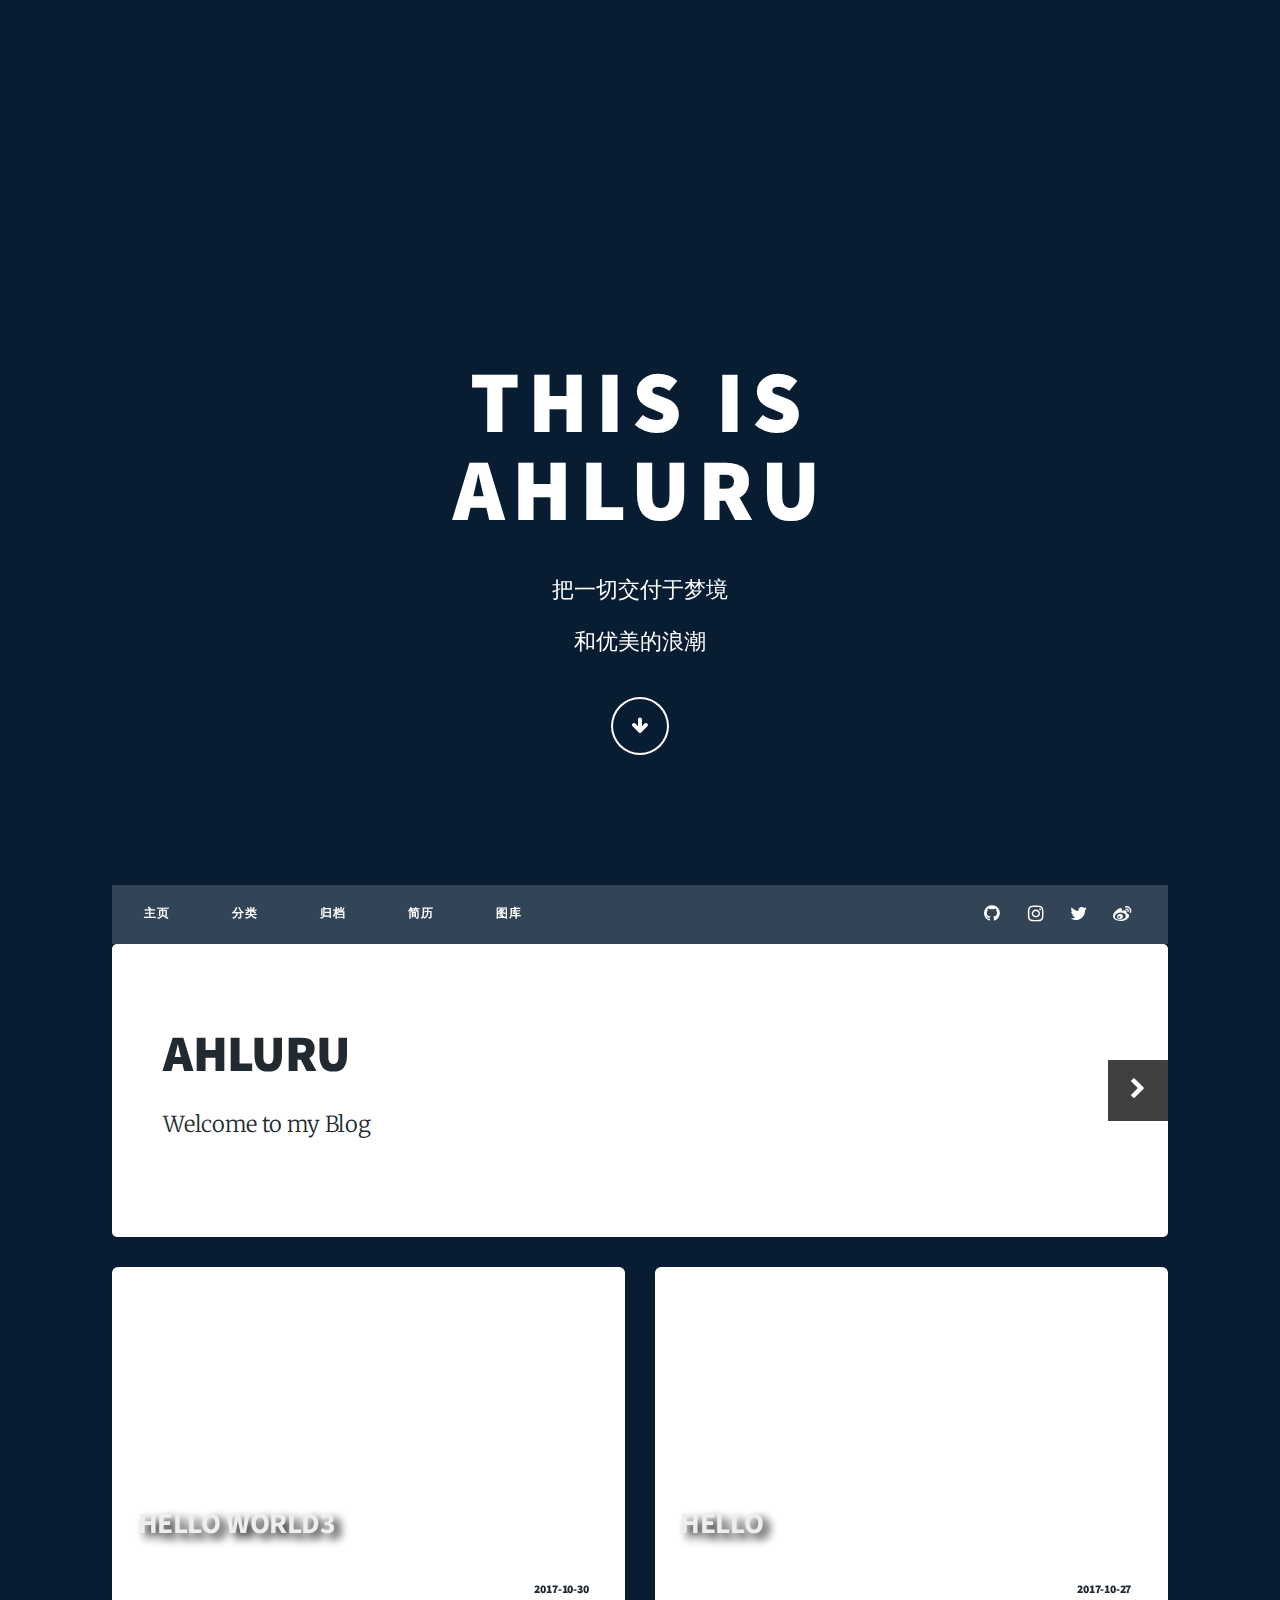
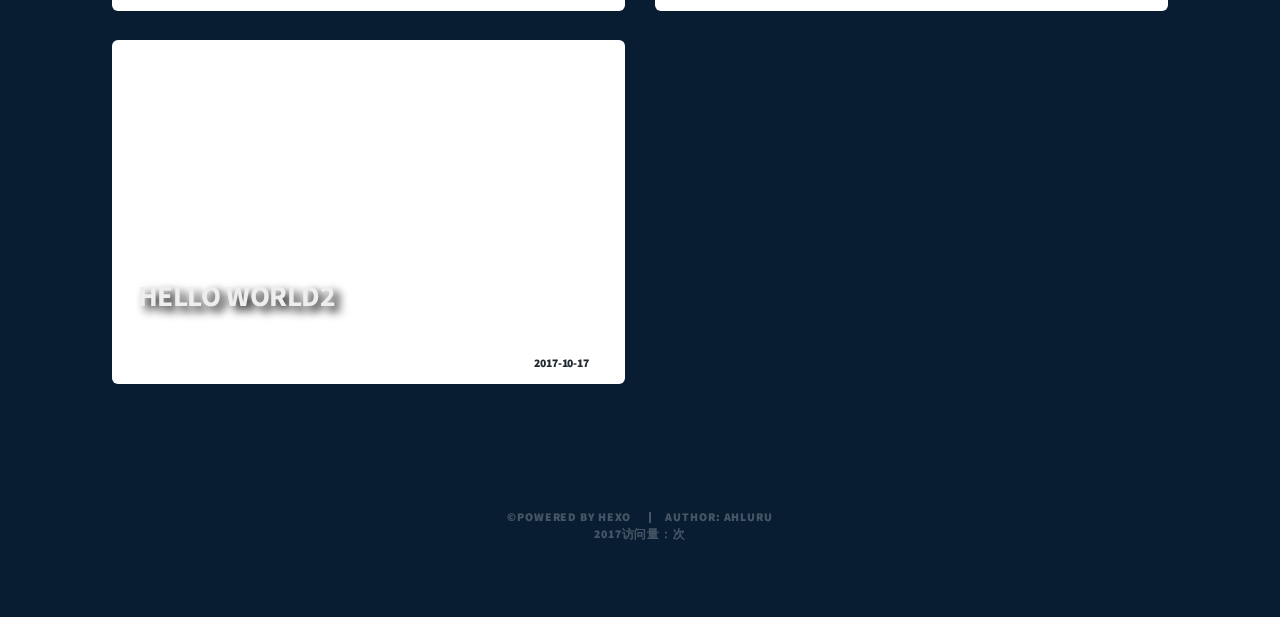
==== commit a8406e72: "Site updated: 2017-10-30 12:44:04" ====
--- a/index.html
+++ b/index.html
@@ -1,871 +1,246 @@
-<!DOCTYPE html>
-
-
-
+<!DOCTYPE HTML>
+<html>
+
+<head>
+	<link rel="bookmark"  type="image/x-icon"  href="/img/logo_miccall.png"/>
+	 <link rel="shortcut icon" href="/img/logo_miccall.png">
+	
+			
+    <title>
+    AHLURU
+    </title>
+    <meta charset="utf-8" />
+    <meta name="viewport" content="width=device-width, initial-scale=1, user-scalable=no" />
+    <link rel="stylesheet" href="/css/mic_main.css" />
+    <link rel="stylesheet" href="/css/dropdownMenu.css" />
+    
+    	<script async src="//dn-lbstatics.qbox.me/busuanzi/2.3/busuanzi.pure.mini.js"></script>
+	
+    <noscript>
+        <link rel="stylesheet" href="/css/noscript.css" />
+    </noscript>
+
+			    <script src="/js/jquery.min.js"></script>
+    <script src="/js/jquery.scrollex.min.js"></script>
+    <script src="/js/jquery.scrolly.min.js"></script>
+    <script src="/js/skel.min.js"></script>
+    <script src="/js/util.js"></script>
+    <script src="/js/main.js"></script>
+	
+</head>
+    
+		<body class="is-loading">
+    <!-- Wrapper 外包 s-->
+    <div id="wrapper" class="fade-in overlay">
+        <!-- Intro 头部显示 s -->
+                <div id="intro">
+            <h1>This is<br />
+                        AHLURU </h1>
+            <p> 把一切交付于梦境 <br/> 和优美的浪潮
+            </p>
+            <ul class="actions">
+                <li><a href="#header" class="button icon solo fa-arrow-down scrolly">Continue</a></li>
+            </ul>
+        </div>
+        <!-- Intro 头部显示 e -->
+        <!-- Header 头部logo start -->
+        <header id="header">
+    <a href="/" class="logo">AHLURU</a>
+</header>
+        <!-- Header 头部logo end -->
+        <!-- Nav 导航条 start -->
+        <nav id="nav" class="special" >
+            <ul class="menu links" >
+			<!-- Homepage  主页  --> 
+			<li >
+	            <a href="/" rel="nofollow">主页</a>
+	        </li>
+			<!-- categories_name  分类   --> 
+	        
+	        <li class="active">
+	            <a href="#s1">分类</a>
+	                    <ul class="submenu">
+	                        <li>
+	                        
+	                    </ul>
+	        </li>
+	        
+	        <!-- archives  归档   --> 
+	        
+	        <li class="active">
+	            <a href="#s1">归档</a>
+	                    <ul class="submenu">
+	                        <li>
+	                        <a class="archive-link" href="/archives/2017/10/">十月 2017</a>
+	                    </ul>
+	        </li>
+	        
+	        
+		        <!-- Pages 自定义   -->
+		        
+		        <li>
+		            <a href="/about/" title="简历">
+		                简历
+		            </a>
+		        </li>
+		        
+		        <li>
+		            <a href="/gallery/" title="图库">
+		                图库
+		            </a>
+		        </li>
+		        
+
+
+            </ul>
+            <!-- icons 图标   -->
+			<ul class="icons">
+		            
+		                <li><a href="https://github.com/ahluru" class="icon fa-github"><span class="label">GitHub</span></a></li>
+		            
+		            
+		            
+		                <li><a href="https://Instagram.com/ahluru" class="icon fa-instagram"><span class="label">Instagram</span></a></li>
+		            
+		            
+		                <li><a href="https://Twitter.com/ahluru#" class="icon fa-twitter"><span class="label">Twitter</span></a></li>
+		            
+					 
+		                <li><a href="https://Instagram.com/ahluru#" class="icon fa-weibo"><span class="label">weibo</span></a></li>
+		            
+			</ul>
+</nav>
+        <!-- Nav 导航条 end -->
+        <!-- Main 主要部分 start -->
+        
+        <!-- Main-first -->
+                    <div id="main">
+            <!-- Main first s-->
+            <article id="me" class="panel">
+                <header>
+                    <h1>AHLURU</h1>
+                    <p>Welcome to my Blog</p>
+                </header>
+                <a href="" class="jumplink pic">
+                    <span class="arrow icon fa-chevron-right"><span></span></span>
+                    <img src="http://oyh3h0nf8.bkt.clouddn.com/hexo/me.png" alt="" />
+                </a>
+            </article>
+            <!-- Main first e-->
+        </div>
+
+        
+        <!-- 文章列表   s -->
+        <div id="main" style="background-color: transparent; padding:0;">
+        <section class="link_container" style="margin-top: 0; background-color: transparent; ">
+            <div class="link_row">
+                <!-- 文章sample  s-->
+
+                 
+                <div class="6u 12u(narrower)">
+                    <section class="link_box special">
+                        <div class="page_title" style="background-image: url();background-position: center; background-repeat:no-repeat; background-size:cover;-moz-background-size:cover;">
+                            <!--标题-->
+                            <a href="/2017/10/30/hello-world2/"><h2 class="page_title_text"> Hello World3 </h2></a>
+                            <!--段落-->
+                        </div>
+                        <div class="home-post-info">
+                            <!-- Author Avatar -->
+                            <div class="home-post-info-author-avatar">
+                                <h6><span class="home-post-info-data">2017-10-30</span></h6>
+                                <div class="home-post-info-Category">
+                                    <!-- Category -->
+                                    <span>
+                            <h6>
+                            <a class="post_category-link" href="http://localhost:4000/categories/Algorithm/"></a>                              
+                            </h6>
+
+                        </span>
+                                </div>
+                            </div>
+                        </div>
+                    </section>
+                </div>
+                <!-- 文章sample  e-->
+             
+                <div class="6u 12u(narrower)">
+                    <section class="link_box special">
+                        <div class="page_title" style="background-image: url(http://oyh3h0nf8.bkt.clouddn.com/material-2.png);background-position: center; background-repeat:no-repeat; background-size:cover;-moz-background-size:cover;">
+                            <!--标题-->
+                            <a href="/2017/10/27/Test/"><h2 class="page_title_text"> Hello </h2></a>
+                            <!--段落-->
+                        </div>
+                        <div class="home-post-info">
+                            <!-- Author Avatar -->
+                            <div class="home-post-info-author-avatar">
+                                <h6><span class="home-post-info-data">2017-10-27</span></h6>
+                                <div class="home-post-info-Category">
+                                    <!-- Category -->
+                                    <span>
+                            <h6>
+                            <a class="post_category-link" href="http://localhost:4000/categories/Algorithm/"></a>                              
+                            </h6>
+
+                        </span>
+                                </div>
+                            </div>
+                        </div>
+                    </section>
+                </div>
+                <!-- 文章sample  e-->
+             
+                <div class="6u 12u(narrower)">
+                    <section class="link_box special">
+                        <div class="page_title" style="background-image: url();background-position: center; background-repeat:no-repeat; background-size:cover;-moz-background-size:cover;">
+                            <!--标题-->
+                            <a href="/2017/10/17/hello-world/"><h2 class="page_title_text"> Hello World2 </h2></a>
+                            <!--段落-->
+                        </div>
+                        <div class="home-post-info">
+                            <!-- Author Avatar -->
+                            <div class="home-post-info-author-avatar">
+                                <h6><span class="home-post-info-data">2017-10-17</span></h6>
+                                <div class="home-post-info-Category">
+                                    <!-- Category -->
+                                    <span>
+                            <h6>
+                            <a class="post_category-link" href="http://localhost:4000/categories/Algorithm/"></a>                              
+                            </h6>
+
+                        </span>
+                                </div>
+                            </div>
+                        </div>
+                    </section>
+                </div>
+                <!-- 文章sample  e-->
+            
+            </div>
+        </section>
+        </div>
+        <!-- 文章列表   end -->
+        <!-- Main 主要部分 end -->
+        <!-- footer  页码 start-->
+        <footer style="text-align: center; padding-top: 2em;">
   
-
-
-<html class="theme-next muse use-motion" lang="zh-CN">
-<head>
-  <meta charset="UTF-8"/>
-<meta http-equiv="X-UA-Compatible" content="IE=edge" />
-<meta name="viewport" content="width=device-width, initial-scale=1, maximum-scale=1"/>
-<meta name="theme-color" content="#222">
-
-
-
-
-
-
-
-
-
-<meta http-equiv="Cache-Control" content="no-transform" />
-<meta http-equiv="Cache-Control" content="no-siteapp" />
-
-
-
-
-
-
-
-
-
-
-
-
-
-
-
-  
-  
-  <link href="/lib/fancybox/source/jquery.fancybox.css?v=2.1.5" rel="stylesheet" type="text/css" />
-
-
-
-
-  
-  
-  
-  
-
-  
-    
-    
-  
-
-  
-
-  
-
-  
-
-  
-
-  
-    
-    
-    <link href="//fonts.googleapis.com/css?family=Lato:300,300italic,400,400italic,700,700italic&subset=latin,latin-ext" rel="stylesheet" type="text/css">
-  
-
-
-
-
-
-
-<link href="/lib/font-awesome/css/font-awesome.min.css?v=4.6.2" rel="stylesheet" type="text/css" />
-
-<link href="/css/main.css?v=5.1.2" rel="stylesheet" type="text/css" />
-
-
-  <meta name="keywords" content="Hexo, NexT" />
-
-
-
-
-
-
-
-
-  <link rel="shortcut icon" type="image/x-icon" href="/favicon.ico?v=5.1.2" />
-
-
-
-
-
-
-<meta property="og:type" content="website">
-<meta property="og:title" content="AHLURU">
-<meta property="og:url" content="http://lulou.top/index.html">
-<meta property="og:site_name" content="AHLURU">
-<meta property="og:locale" content="zh-CN">
-<meta name="twitter:card" content="summary">
-<meta name="twitter:title" content="AHLURU">
-
-
-
-<script type="text/javascript" id="hexo.configurations">
-  var NexT = window.NexT || {};
-  var CONFIG = {
-    root: '/',
-    scheme: 'Muse',
-    sidebar: {"position":"left","display":"post","offset":12,"offset_float":12,"b2t":false,"scrollpercent":false,"onmobile":false},
-    fancybox: true,
-    tabs: true,
-    motion: true,
-    duoshuo: {
-      userId: '0',
-      author: 'Author'
-    },
-    algolia: {
-      applicationID: '',
-      apiKey: '',
-      indexName: '',
-      hits: {"per_page":10},
-      labels: {"input_placeholder":"Search for Posts","hits_empty":"We didn't find any results for the search: ${query}","hits_stats":"${hits} results found in ${time} ms"}
-    }
-  };
-</script>
-
-
-
-  <link rel="canonical" href="http://lulou.top/"/>
-
-
-
-
-
-  <title>AHLURU</title>
-  
-
-
-
-
-
-
-
-
-
-
-
-
-
-
-</head>
-
-<body itemscope itemtype="http://schema.org/WebPage" lang="zh-CN">
-
-  
-  
-    
-  
-
-  <div class="container sidebar-position-left 
-  page-home ">
-    <div class="headband"></div>
-
-    <header id="header" class="header" itemscope itemtype="http://schema.org/WPHeader">
-      <div class="header-inner"><div class="site-brand-wrapper">
-  <div class="site-meta ">
-    
-
-    <div class="custom-logo-site-title">
-      <a href="/"  class="brand" rel="start">
-        <span class="logo-line-before"><i></i></span>
-        <span class="site-title">AHLURU</span>
-        <span class="logo-line-after"><i></i></span>
-      </a>
+</footer>
+
+        <!-- footer  页码 end-->
+        <!-- Copyright 版权 start -->
+                <div id="copyright">
+            <ul>
+                <li>&copy;Powered By <a href="https://hexo.io/zh-cn/" style="border-bottom: none;">hexo</a></li>
+                <li>Author: <a href="https://weibo.com/u/1809610725
+" style="border-bottom: none;">AHLURU</a></li>
+            </ul>
+            
+            	<span id="busuanzi_container_site_pv">2017访问量：<span id="busuanzi_value_site_pv"></span>次</span>
+			
+        </div>
+        <!-- Copyright 版权 end -->
     </div>
-      
-        <p class="site-subtitle"></p>
-      
-  </div>
-
-  <div class="site-nav-toggle">
-    <button>
-      <span class="btn-bar"></span>
-      <span class="btn-bar"></span>
-      <span class="btn-bar"></span>
-    </button>
-  </div>
-</div>
-
-<nav class="site-nav">
-  
-
-  
-    <ul id="menu" class="menu">
-      
-        
-        <li class="menu-item menu-item-home">
-          <a href="/" rel="section">
-            
-              <i class="menu-item-icon fa fa-fw fa-home"></i> <br />
-            
-            Startseite
-          </a>
-        </li>
-      
-        
-        <li class="menu-item menu-item-archives">
-          <a href="/archives/" rel="section">
-            
-              <i class="menu-item-icon fa fa-fw fa-archive"></i> <br />
-            
-            Archiv
-          </a>
-        </li>
-      
-        
-        <li class="menu-item menu-item-tags">
-          <a href="/tags/" rel="section">
-            
-              <i class="menu-item-icon fa fa-fw fa-tags"></i> <br />
-            
-            Tags
-          </a>
-        </li>
-      
-
-      
-    </ul>
-  
-
-  
-</nav>
-
-
-
- </div>
-    </header>
-
-    <main id="main" class="main">
-      <div class="main-inner">
-        <div class="content-wrap">
-          <div id="content" class="content">
-            
-  <section id="posts" class="posts-expand">
-    
-      
-
-  
-
-  
-  
-  
-
-  <article class="post post-type-normal" itemscope itemtype="http://schema.org/Article">
-  
-  
-  
-  <div class="post-block">
-    <link itemprop="mainEntityOfPage" href="http://lulou.top/2017/10/30/hello-world2/">
-
-    <span hidden itemprop="author" itemscope itemtype="http://schema.org/Person">
-      <meta itemprop="name" content="AHLuru">
-      <meta itemprop="description" content="">
-      <meta itemprop="image" content="/images/avatar.gif">
-    </span>
-
-    <span hidden itemprop="publisher" itemscope itemtype="http://schema.org/Organization">
-      <meta itemprop="name" content="AHLURU">
-    </span>
-
-    
-      <header class="post-header">
-
-        
-        
-          <h1 class="post-title" itemprop="name headline">
-                
-                <a class="post-title-link" href="/2017/10/30/hello-world2/" itemprop="url">Hello World3</a></h1>
-        
-
-        <div class="post-meta">
-          <span class="post-time">
-            
-              <span class="post-meta-item-icon">
-                <i class="fa fa-calendar-o"></i>
-              </span>
-              
-                <span class="post-meta-item-text">Veröffentlicht am</span>
-              
-              <time title="Post created" itemprop="dateCreated datePublished" datetime="2017-10-30T10:58:39+08:00">
-                2017-10-30
-              </time>
-            
-
-            
-
-            
-          </span>
-
-          
-
-          
-            
-          
-
-          
-          
-
-          
-
-          
-
-          
-
-        </div>
-      </header>
-    
-
-    
-    
-    
-    <div class="post-body" itemprop="articleBody">
-
-      
-      
-
-      
-        
-          
-            <p>Welcome to <a href="https://hexo.io/" target="_blank" rel="external">Hexo</a>! This is your very first post. Check <a href="https://hexo.io/docs/" target="_blank" rel="external">documentation</a> for more info. If you get any problems when using Hexo, you can find the answer in <a href="https://hexo.io/docs/troubleshooting.html" target="_blank" rel="external">troubleshooting</a> or you can ask me on <a href="https://github.com/hexojs/hexo/issues" target="_blank" rel="external">GitHub</a>.</p>
-<h2 id="Quick-Start"><a href="#Quick-Start" class="headerlink" title="Quick Start"></a>Quick Start</h2><h3 id="Create-a-new-post"><a href="#Create-a-new-post" class="headerlink" title="Create a new post"></a>Create a new post</h3><figure class="highlight bash"><table><tr><td class="gutter"><pre><div class="line">1</div></pre></td><td class="code"><pre><div class="line">$ hexo new <span class="string">"My New Post"</span></div></pre></td></tr></table></figure>
-<p>More info: <a href="https://hexo.io/docs/writing.html" target="_blank" rel="external">Writing</a></p>
-<h3 id="Run-server"><a href="#Run-server" class="headerlink" title="Run server"></a>Run server</h3><figure class="highlight bash"><table><tr><td class="gutter"><pre><div class="line">1</div></pre></td><td class="code"><pre><div class="line">$ hexo server</div></pre></td></tr></table></figure>
-<p>More info: <a href="https://hexo.io/docs/server.html" target="_blank" rel="external">Server</a></p>
-<h3 id="Generate-static-files"><a href="#Generate-static-files" class="headerlink" title="Generate static files"></a>Generate static files</h3><figure class="highlight bash"><table><tr><td class="gutter"><pre><div class="line">1</div></pre></td><td class="code"><pre><div class="line">$ hexo generate</div></pre></td></tr></table></figure>
-<p>More info: <a href="https://hexo.io/docs/generating.html" target="_blank" rel="external">Generating</a></p>
-<h3 id="Deploy-to-remote-sites"><a href="#Deploy-to-remote-sites" class="headerlink" title="Deploy to remote sites"></a>Deploy to remote sites</h3><figure class="highlight bash"><table><tr><td class="gutter"><pre><div class="line">1</div></pre></td><td class="code"><pre><div class="line">$ hexo deploy</div></pre></td></tr></table></figure>
-<p>More info: <a href="https://hexo.io/docs/deployment.html" target="_blank" rel="external">Deployment</a></p>
-
-          
-        
-      
-    </div>
-    
-    
-    
-
-    
-
-    
-
-    
-
-    <footer class="post-footer">
-      
-
-      
-
-      
-
-      
-      
-        <div class="post-eof"></div>
-      
-    </footer>
-  </div>
-  
-  
-  
-  </article>
-
-
-    
-      
-
-  
-
-  
-  
-  
-
-  <article class="post post-type-normal" itemscope itemtype="http://schema.org/Article">
-  
-  
-  
-  <div class="post-block">
-    <link itemprop="mainEntityOfPage" href="http://lulou.top/2017/10/27/Test/">
-
-    <span hidden itemprop="author" itemscope itemtype="http://schema.org/Person">
-      <meta itemprop="name" content="AHLuru">
-      <meta itemprop="description" content="">
-      <meta itemprop="image" content="/images/avatar.gif">
-    </span>
-
-    <span hidden itemprop="publisher" itemscope itemtype="http://schema.org/Organization">
-      <meta itemprop="name" content="AHLURU">
-    </span>
-
-    
-      <header class="post-header">
-
-        
-        
-          <h1 class="post-title" itemprop="name headline">
-                
-                <a class="post-title-link" href="/2017/10/27/Test/" itemprop="url">Hello</a></h1>
-        
-
-        <div class="post-meta">
-          <span class="post-time">
-            
-              <span class="post-meta-item-icon">
-                <i class="fa fa-calendar-o"></i>
-              </span>
-              
-                <span class="post-meta-item-text">Veröffentlicht am</span>
-              
-              <time title="Post created" itemprop="dateCreated datePublished" datetime="2017-10-27T15:51:07+08:00">
-                2017-10-27
-              </time>
-            
-
-            
-
-            
-          </span>
-
-          
-
-          
-            
-          
-
-          
-          
-
-          
-
-          
-
-          
-
-        </div>
-      </header>
-    
-
-    
-    
-    
-    <div class="post-body" itemprop="articleBody">
-
-      
-      
-
-      
-        
-          
-            <p>测试测试</p>
-
-          
-        
-      
-    </div>
-    
-    
-    
-
-    
-
-    
-
-    
-
-    <footer class="post-footer">
-      
-
-      
-
-      
-
-      
-      
-        <div class="post-eof"></div>
-      
-    </footer>
-  </div>
-  
-  
-  
-  </article>
-
-
-    
-      
-
-  
-
-  
-  
-  
-
-  <article class="post post-type-normal" itemscope itemtype="http://schema.org/Article">
-  
-  
-  
-  <div class="post-block">
-    <link itemprop="mainEntityOfPage" href="http://lulou.top/2017/10/17/hello-world/">
-
-    <span hidden itemprop="author" itemscope itemtype="http://schema.org/Person">
-      <meta itemprop="name" content="AHLuru">
-      <meta itemprop="description" content="">
-      <meta itemprop="image" content="/images/avatar.gif">
-    </span>
-
-    <span hidden itemprop="publisher" itemscope itemtype="http://schema.org/Organization">
-      <meta itemprop="name" content="AHLURU">
-    </span>
-
-    
-      <header class="post-header">
-
-        
-        
-          <h1 class="post-title" itemprop="name headline">
-                
-                <a class="post-title-link" href="/2017/10/17/hello-world/" itemprop="url">Hello World2</a></h1>
-        
-
-        <div class="post-meta">
-          <span class="post-time">
-            
-              <span class="post-meta-item-icon">
-                <i class="fa fa-calendar-o"></i>
-              </span>
-              
-                <span class="post-meta-item-text">Veröffentlicht am</span>
-              
-              <time title="Post created" itemprop="dateCreated datePublished" datetime="2017-10-17T10:27:27+08:00">
-                2017-10-17
-              </time>
-            
-
-            
-
-            
-          </span>
-
-          
-
-          
-            
-          
-
-          
-          
-
-          
-
-          
-
-          
-
-        </div>
-      </header>
-    
-
-    
-    
-    
-    <div class="post-body" itemprop="articleBody">
-
-      
-      
-
-      
-        
-          
-            <p>Welcome to <a href="https://hexo.io/" target="_blank" rel="external">Hexo</a>! This is your very first post. Check <a href="https://hexo.io/docs/" target="_blank" rel="external">documentation</a> for more info. If you get any problems when using Hexo, you can find the answer in <a href="https://hexo.io/docs/troubleshooting.html" target="_blank" rel="external">troubleshooting</a> or you can ask me on <a href="https://github.com/hexojs/hexo/issues" target="_blank" rel="external">GitHub</a>.</p>
-<h2 id="Quick-Start"><a href="#Quick-Start" class="headerlink" title="Quick Start"></a>Quick Start</h2><h3 id="Create-a-new-post"><a href="#Create-a-new-post" class="headerlink" title="Create a new post"></a>Create a new post</h3><figure class="highlight bash"><table><tr><td class="gutter"><pre><div class="line">1</div></pre></td><td class="code"><pre><div class="line">$ hexo new <span class="string">"My New Post"</span></div></pre></td></tr></table></figure>
-<p>More info: <a href="https://hexo.io/docs/writing.html" target="_blank" rel="external">Writing</a></p>
-<h3 id="Run-server"><a href="#Run-server" class="headerlink" title="Run server"></a>Run server</h3><figure class="highlight bash"><table><tr><td class="gutter"><pre><div class="line">1</div></pre></td><td class="code"><pre><div class="line">$ hexo server</div></pre></td></tr></table></figure>
-<p>More info: <a href="https://hexo.io/docs/server.html" target="_blank" rel="external">Server</a></p>
-<h3 id="Generate-static-files"><a href="#Generate-static-files" class="headerlink" title="Generate static files"></a>Generate static files</h3><figure class="highlight bash"><table><tr><td class="gutter"><pre><div class="line">1</div></pre></td><td class="code"><pre><div class="line">$ hexo generate</div></pre></td></tr></table></figure>
-<p>More info: <a href="https://hexo.io/docs/generating.html" target="_blank" rel="external">Generating</a></p>
-<h3 id="Deploy-to-remote-sites"><a href="#Deploy-to-remote-sites" class="headerlink" title="Deploy to remote sites"></a>Deploy to remote sites</h3><figure class="highlight bash"><table><tr><td class="gutter"><pre><div class="line">1</div></pre></td><td class="code"><pre><div class="line">$ hexo deploy</div></pre></td></tr></table></figure>
-<p>More info: <a href="https://hexo.io/docs/deployment.html" target="_blank" rel="external">Deployment</a></p>
-
-          
-        
-      
-    </div>
-    
-    
-    
-
-    
-
-    
-
-    
-
-    <footer class="post-footer">
-      
-
-      
-
-      
-
-      
-      
-        <div class="post-eof"></div>
-      
-    </footer>
-  </div>
-  
-  
-  
-  </article>
-
-
-    
-  </section>
-
-  
-
-
-          </div>
-          
-
-
-          
-
-        </div>
-        
-          
-  
-  <div class="sidebar-toggle">
-    <div class="sidebar-toggle-line-wrap">
-      <span class="sidebar-toggle-line sidebar-toggle-line-first"></span>
-      <span class="sidebar-toggle-line sidebar-toggle-line-middle"></span>
-      <span class="sidebar-toggle-line sidebar-toggle-line-last"></span>
-    </div>
-  </div>
-
-  <aside id="sidebar" class="sidebar">
-    
-    <div class="sidebar-inner">
-
-      
-
-      
-
-      <section class="site-overview sidebar-panel sidebar-panel-active">
-        <div class="site-author motion-element" itemprop="author" itemscope itemtype="http://schema.org/Person">
-          <img class="site-author-image" itemprop="image"
-               src="/images/avatar.gif"
-               alt="AHLuru" />
-          <p class="site-author-name" itemprop="name">AHLuru</p>
-           
-              <p class="site-description motion-element" itemprop="description"></p>
-          
-        </div>
-        <nav class="site-state motion-element">
-
-          
-            <div class="site-state-item site-state-posts">
-              <a href="/archives/">
-                <span class="site-state-item-count">3</span>
-                <span class="site-state-item-name">Artikel</span>
-              </a>
-            </div>
-          
-
-          
-
-          
-
-        </nav>
-
-        
-
-        <div class="links-of-author motion-element">
-          
-        </div>
-
-        
-        
-
-        
-        
-
-        
-
-
-      </section>
-
-      
-
-      
-
-    </div>
-  </aside>
-
-
-        
-      </div>
-    </main>
-
-    <footer id="footer" class="footer">
-      <div class="footer-inner">
-        <div class="copyright" >
-  
-  &copy; 
-  <span itemprop="copyrightYear">2017</span>
-  <span class="with-love">
-    <i class="fa fa-heart"></i>
-  </span>
-  <span class="author" itemprop="copyrightHolder">AHLuru</span>
-</div>
-
-
-<div class="powered-by">
-  Erstellt mit  <a class="theme-link" href="https://hexo.io">Hexo</a>
-</div>
-
-<div class="theme-info">
-  Theme -
-  <a class="theme-link" href="https://github.com/iissnan/hexo-theme-next">
-    NexT.Muse
-  </a>
-</div>
-
-
-        
-
-        
-      </div>
-    </footer>
-
-    
-      <div class="back-to-top">
-        <i class="fa fa-arrow-up"></i>
-        
-      </div>
-    
-
-  </div>
-
-  
-
-<script type="text/javascript">
-  if (Object.prototype.toString.call(window.Promise) !== '[object Function]') {
-    window.Promise = null;
-  }
-</script>
-
-
-
-
-
-
-
-
-
-  
-
-
-
-
-
-
-
-
-
-
-
-
-  
-  <script type="text/javascript" src="/lib/jquery/index.js?v=2.1.3"></script>
-
-  
-  <script type="text/javascript" src="/lib/fastclick/lib/fastclick.min.js?v=1.0.6"></script>
-
-  
-  <script type="text/javascript" src="/lib/jquery_lazyload/jquery.lazyload.js?v=1.9.7"></script>
-
-  
-  <script type="text/javascript" src="/lib/velocity/velocity.min.js?v=1.2.1"></script>
-
-  
-  <script type="text/javascript" src="/lib/velocity/velocity.ui.min.js?v=1.2.1"></script>
-
-  
-  <script type="text/javascript" src="/lib/fancybox/source/jquery.fancybox.pack.js?v=2.1.5"></script>
-
-
-  
-
-
-  <script type="text/javascript" src="/js/src/utils.js?v=5.1.2"></script>
-
-  <script type="text/javascript" src="/js/src/motion.js?v=5.1.2"></script>
-
-
-
-  
-  
-
-  
-    <script type="text/javascript" src="/js/src/scrollspy.js?v=5.1.2"></script>
-<script type="text/javascript" src="/js/src/post-details.js?v=5.1.2"></script>
-
-  
-
-  
-
-
-  <script type="text/javascript" src="/js/src/bootstrap.js?v=5.1.2"></script>
-
-
-
-  
-
-
-  
-
-
-
-
-	
-
-
-
-
-
-  
-
-
-
-
-
-  
-
-
-
-
-
-
-  
-
-
-
-
-
-  
-
-  
-
-  
-
-  
-
-  
-
-  
-
+    <!-- Wrapper 外包 e-->
+    <!-- Scripts -->
 </body>
+ 	
 </html>
--- a/css/mic_main.css
+++ b/css/mic_main.css
@@ -0,0 +1,4461 @@
+@import url(font-awesome.min.css);
+@import url("https://fonts.googleapis.com/css?family=Merriweather:300,700,300italic,700italic|Source+Sans+Pro:900");
+/* Reset */
+
+	html, body, div, span, applet, object, iframe, h1, h2, h3, h4, h5, h6, p, blockquote, pre, a, abbr, acronym, address, big, cite, code, del, dfn, em, img, ins, kbd, q, s, samp, small, strike, strong, sub, sup, tt, var, b, u, i, center, dl, dt, dd, ol, ul, li, fieldset, form, label, legend, table, caption, tbody, tfoot, thead, tr, th, td, article, aside, canvas, details, embed, figure, figcaption, footer, header, hgroup, menu, nav, output, ruby, section, summary, time, mark, audio, video {
+		margin: 0;
+		padding: 0;
+		border: 0;
+		font-size: 100%;
+		font: inherit;
+		vertical-align: baseline;
+	}
+
+	footer, header,nav {
+		display: block;
+	}
+
+	body {
+		line-height: 1;
+	}
+
+	ul {
+		list-style: none;
+	}
+
+
+	body {
+		-webkit-text-size-adjust: none;
+	}
+
+
+/* Wrapper */
+
+	#wrapper {
+		transform: none;
+		padding: 1rem;
+		-moz-transition: opacity 0.5s ease;
+		-webkit-transition: opacity 0.5s ease;
+		-ms-transition: opacity 0.5s ease;
+		transition: opacity 0.5s ease;
+		position: relative;
+		z-index: 1;
+		overflow: hidden;
+	}
+
+		#wrapper > .bg {
+			position: absolute;
+			top: 0;
+			left: 0;
+			width: 100%;
+			height: 100%;
+			background-color: #081d32;
+			background-image :url("http://oyh3h0nf8.bkt.clouddn.com/hexo/bg.jpg") ;
+			background-position: top center; 
+			background-repeat: no-repeat; 
+			background-attachment:fixed; 
+			background-size: cover; 
+			-webkit-background-size: cover;/* 兼容Webkit内核浏览器如Chrome和Safari */ 
+			-o-background-size: cover;/* 兼容Opera */ 
+			zoom: 1; 
+			z-index: -1;
+		}
+		#wrapper.fade-in:before {
+			-moz-pointer-events: none;
+			-webkit-pointer-events: none;
+			-ms-pointer-events: none;
+			pointer-events: none;
+			-moz-transition: opacity 1s ease-in-out;
+			-webkit-transition: opacity 1s ease-in-out;
+			-ms-transition: opacity 1s ease-in-out;
+			transition: opacity 1s ease-in-out;
+			-moz-transition-delay: 0.75s;
+			-webkit-transition-delay: 0.75s;
+			-ms-transition-delay: 0.75s;
+			transition-delay: 0.75s;
+			background: #1e252d;
+			content: '';
+			display: block;
+			height: 100%;
+			left: 0;
+			opacity: 0;
+			position: fixed;
+			top: 0;
+			width: 100%;
+		}
+
+		body.is-loading #wrapper.fade-in:before {
+			opacity: 1;
+		}
+
+		@media screen and (orientation: portrait) {
+
+			#wrapper > .bg {
+				background-size: auto,								auto,														auto 145%;
+			}
+
+		}
+		@media screen and (max-width: 480px) {
+			#wrapper {
+				padding: 0;
+			}
+		}
+
+/* Intro */
+
+	#intro {
+		color: #ffffff;
+		padding: 8rem 4rem 6rem 4rem ;
+		-moz-align-items: center;
+		-webkit-align-items: center;
+		-ms-align-items: center;
+		align-items: center;
+		display: -moz-flex;
+		display: -webkit-flex;
+		display: -ms-flex;
+		display: flex;
+		-moz-flex-direction: column;
+		-webkit-flex-direction: column;
+		-ms-flex-direction: column;
+		flex-direction: column;
+		-moz-justify-content: -moz-flex-end;
+		-webkit-justify-content: -webkit-flex-end;
+		-ms-justify-content: -ms-flex-end;
+		justify-content: flex-end;
+		-moz-transition: opacity 1s ease, -moz-transform 1s ease;
+		-webkit-transition: opacity 1s ease, -webkit-transform 1s ease;
+		-ms-transition: opacity 1s ease, -ms-transform 1s ease;
+		transition: opacity 1s ease, transform 1s ease;
+		position: relative;
+		cursor: default;
+		text-align: center;
+		z-index: 1;
+		margin-top: -6rem;
+		margin-bottom: 3rem;
+		min-height: 100vh;
+	}
+
+		#intro input, #intro select, #intro textarea {
+			color: #ffffff;
+		}
+
+		#intro a {
+			color: #ffffff;
+			border-bottom-color: rgba(255, 255, 255, 0.5);
+		}
+
+			#intro a:hover {
+				border-bottom-color: transparent;
+				color: #18bfef !important;
+			}
+
+		#intro strong, #intro b {
+			color: #ffffff;
+		}
+
+		#intro h1, #intro h2, #intro h3, #intro h4, #intro h5, #intro h6 {
+			font-family: "Source Sans Pro", Helvetica, sans-serif;
+			color: #ffffff;
+		}
+
+		#intro blockquote {
+			border-left-color: #ffffff;
+		}
+
+		#intro code {
+			background: rgba(255, 255, 255, 0.075);
+			border-color: #ffffff;
+		}
+
+		#intro hr {
+			border-bottom-color: #ffffff;
+		}
+
+		#intro input[type="submit"],
+		#intro input[type="reset"],
+		#intro input[type="button"],
+		#intro button,
+		#intro .button {
+			background-color: transparent;
+			box-shadow: inset 0 0 0 2px #ffffff;
+			color: #ffffff !important;
+		}
+
+			#intro input[type="submit"]:hover,
+			#intro input[type="reset"]:hover,
+			#intro input[type="button"]:hover,
+			#intro button:hover,
+			#intro .button:hover {
+				box-shadow: inset 0 0 0 2px #18bfef;
+				color: #18bfef !important;
+			}
+
+			#intro input[type="submit"].special,
+			#intro input[type="reset"].special,
+			#intro input[type="button"].special,
+			#intro button.special,
+			#intro .button.special {
+				background-color: #ffffff;
+				box-shadow: none;
+				color: #1e252d !important;
+			}
+
+				#intro input[type="submit"].special:hover,
+				#intro input[type="reset"].special:hover,
+				#intro input[type="button"].special:hover,
+				#intro button.special:hover,
+				#intro .button.special:hover {
+					background-color: #18bfef;
+				}
+
+		#intro h1 {
+			margin-top: 6rem;
+			letter-spacing:8px;
+			font-size: 6rem;
+			line-height: 1;
+		}
+
+		#intro p {
+			font-size: 1.5rem;
+			margin-top: -0.25rem;
+			text-align: center;
+		}
+
+		#intro + #header {
+			margin-top: -20rem;
+		}
+
+			#intro + #header .logo {
+				-moz-transform: translateY(2rem);
+				-webkit-transform: translateY(2rem);
+				-ms-transform: translateY(2rem);
+				transform: translateY(2rem);
+				opacity: 0;
+				visibility: hidden;
+			}
+
+		#intro.hidden {
+			-moz-pointer-events: none;
+			-webkit-pointer-events: none;
+			-ms-pointer-events: none;
+			pointer-events: none;
+			-moz-transform: translateY(2rem);
+			-webkit-transform: translateY(2rem);
+			-ms-transform: translateY(2rem);
+			transform: translateY(2rem);
+			-moz-transition: opacity 0.5s ease, -moz-transform 0.5s ease, visibility 0.5s;
+			-webkit-transition: opacity 0.5s ease, -webkit-transform 0.5s ease, visibility 0.5s;
+			-ms-transition: opacity 0.5s ease, -ms-transform 0.5s ease, visibility 0.5s;
+			transition: opacity 0.5s ease, transform 0.5s ease, visibility 0.5s;
+			opacity: 0;
+			visibility: hidden;
+		}
+
+			#intro.hidden + #header .logo {
+				-moz-transform: translateY(0);
+				-webkit-transform: translateY(0);
+				-ms-transform: translateY(0);
+				transform: translateY(0);
+				opacity: 1;
+				visibility: visible;
+			}
+
+		body.is-loading #intro {
+			-moz-transform: translateY(2rem);
+			-webkit-transform: translateY(2rem);
+			-ms-transform: translateY(2rem);
+			transform: translateY(2rem);
+			opacity: 0;
+		}
+
+			body.is-loading #intro:not(.hidden) + #header + #nav {
+				-moz-transform: translateY(4rem);
+				-webkit-transform: translateY(4rem);
+				-ms-transform: translateY(4rem);
+				transform: translateY(4rem);
+				opacity: 0;
+			}
+		@media screen and (max-width: 1620px){
+			#intro{
+				margin-top: -2rem;
+				margin-bottom: 4rem;
+			}
+		}
+		@media screen and (max-width: 980px) {
+
+			#intro {
+				padding: 4rem 4rem 2rem 4rem ;
+				margin-top: -2rem;
+				margin-bottom: 4rem;
+				min-height: 90vh;
+			}
+
+				#intro p br {
+					display: none;
+				}
+
+				#intro + #header {
+					margin-top: -14rem;
+				}
+
+		}
+
+		@media screen and (max-width: 500px) {
+
+			#intro {
+				padding: 3rem 2rem 1rem 2rem ;
+				min-height: 80vh;
+			}
+
+				#intro h1 {
+					font-size: 5rem;
+					line-height: 1.1;
+					margin-bottom: 7rem;
+				}
+
+				#intro p {
+					font-size: 1rem;
+					margin-top: 0rem;
+				}
+
+				#intro .actions {
+					display: none;
+				}
+
+		}
+
+/* Box Model */
+
+	*, *:before, *:after {
+		-moz-box-sizing: border-box;
+		-webkit-box-sizing: border-box;
+		box-sizing: border-box;
+	}
+
+/* Basic */
+
+	@-ms-viewport {
+		width: device-width;
+	}
+
+	body {
+		-ms-overflow-style: scrollbar;
+	}
+
+	@media screen and (max-width: 480px) {
+
+		html, body {
+			min-width: 320px;
+		}
+
+	}
+
+	body {
+		background-color: #1e252d;
+	}
+
+		body.is-loading *, body.is-loading *:before, body.is-loading *:after {
+			-moz-animation: none !important;
+			-webkit-animation: none !important;
+			-ms-animation: none !important;
+			animation: none !important;
+			-moz-transition: none !important;
+			-webkit-transition: none !important;
+			-ms-transition: none !important;
+			transition: none !important;
+		}
+
+/* Type */
+
+	html {
+		font-size: 16pt;
+	}
+
+		@media screen and (max-width: 1680px) {
+
+			html {
+				font-size: 12pt;
+			}
+
+		}
+
+		@media screen and (max-width: 1280px) {
+
+			html {
+				font-size: 11pt;
+			}
+
+		}
+
+		@media screen and (max-width: 360px) {
+
+			html {
+				font-size: 10pt;
+			}
+
+		}
+
+	body {
+		color: #212931;
+	}
+
+	body, input, select, textarea {
+		font-family: "Merriweather", Georgia, serif;
+		font-weight: 300;
+		font-size: 1rem;
+		line-height: 2.375;
+	}
+
+	a {
+		-moz-transition: color 0.2s ease-in-out, background-color 0.2s ease-in-out, border-color 0.2s ease-in-out, box-shadow 0.2s ease-in-out;
+		-webkit-transition: color 0.2s ease-in-out, background-color 0.2s ease-in-out, border-color 0.2s ease-in-out, box-shadow 0.2s ease-in-out;
+		-ms-transition: color 0.2s ease-in-out, background-color 0.2s ease-in-out, border-color 0.2s ease-in-out, box-shadow 0.2s ease-in-out;
+		transition: color 0.2s ease-in-out, background-color 0.2s ease-in-out, border-color 0.2s ease-in-out, box-shadow 0.2s ease-in-out;
+		border-bottom: dotted 1px;
+		text-decoration: none;
+	}
+
+		a:hover {
+			border-bottom-color: transparent;
+		}
+
+	strong, b {
+		font-weight: 600;
+	}
+
+	em, i {
+		font-style: normal;
+	}
+
+	p {
+		text-align: justify;
+		margin: 0 0 2rem 0;
+	}
+
+	h1, h2, h3, h4, h5, h6 {
+		font-family: "Source Sans Pro", Helvetica, sans-serif;
+		font-weight: 900;
+		line-height: 1.5;
+		letter-spacing: 0.075em;
+		text-transform: uppercase;
+		margin: 0 0 1rem 0;
+	}
+
+		h1 a, h2 a, h3 a, h4 a, h5 a, h6 a {
+			border-bottom: 0;
+			color: inherit;
+			text-decoration: none;
+		}
+
+	h1 {
+		font-size: 4rem;
+		line-height: 1.1;
+		margin: 0 0 2rem 0;
+	}
+
+	h2 {
+		font-size: 1.75rem;
+		line-height: 1.3;
+		margin: 0 0 1.5rem 0;
+	}
+
+	h3 {
+		font-size: 1.25rem;
+		margin: 0 0 1.5rem 0;
+	}
+
+	h4 {
+		font-size: 1rem;
+	}
+
+	h5 {
+		font-size: 0.9rem;
+	}
+
+	h6 {
+		font-size: 0.8rem;
+	}
+
+	sub {
+		font-size: 0.8rem;
+		position: relative;
+		top: 0.5rem;
+	}
+
+	sup {
+		font-size: 0.8rem;
+		position: relative;
+		top: -0.5rem;
+	}
+
+	blockquote {
+		border-left: solid 4px;
+		font-style: normal;
+		margin: 0 0 2rem 0;
+		padding: 0.5rem 0 0.5rem 2rem;
+	}
+
+	code {
+		font-family: "Courier New", monospace;
+		font-size: 0.9rem;
+	}
+
+	pre {
+		-webkit-overflow-scrolling: touch;
+		font-family: "Courier New", monospace;
+		font-size: 0.9rem;
+		margin: 0 0 2rem 0;
+	}
+
+		pre code {
+			display: block;
+			line-height: 1.75;
+			padding: 1rem 1.5rem;
+			overflow-x: auto;
+		}
+
+	hr {
+		border: 0;
+		border-bottom: solid 2px;
+		margin: 3rem 0;
+	}
+
+		hr.major {
+			margin: 5rem 0;
+		}
+
+	.align-left {
+		text-align: left;
+	}
+
+	.align-center {
+		text-align: center;
+	}
+
+	.align-right {
+		text-align: right;
+	}
+
+	input, select, textarea {
+		color: #212931;
+	}
+
+	a {
+		color: #212931;
+		border-bottom-color: rgba(33, 41, 49, 0.5);
+	}
+
+		a:hover {
+			border-bottom-color: transparent;
+			color: #18bfef !important;
+		}
+
+	strong, b {
+		color: #212931;
+	}
+
+	h1, h2, h3, h4, h5, h6 {
+		color: #212931;
+	}
+
+	blockquote {
+		border-left-color: #eeeeee;
+	}
+
+	code {
+		background: rgba(220, 220, 220, 0.25);
+		border-color: #eeeeee;
+	}
+
+	hr {
+		border-bottom-color: #eeeeee;
+	}
+
+/* Box */
+
+	.box {
+		border: solid 2px;
+		margin-bottom: 2rem;
+		padding: 1.5rem;
+	}
+
+		.box > :last-child,
+		.box > :last-child > :last-child,
+		.box > :last-child > :last-child > :last-child {
+			margin-bottom: 0;
+		}
+
+		.box.alt {
+			border: 0;
+			border-radius: 0;
+			padding: 0;
+		}
+
+	.box {
+		border-color: #eeeeee;
+	}
+
+/* Button */
+	input[type="submit"],
+	input[type="reset"],
+	input[type="button"],
+	button,
+	.button {
+		-moz-appearance: none;
+		-webkit-appearance: none;
+		-ms-appearance: none;
+		appearance: none;
+		-moz-transition: background-color 0.2s ease-in-out, box-shadow 0.2s ease-in-out, color 0.2s ease-in-out;
+		-webkit-transition: background-color 0.2s ease-in-out, box-shadow 0.2s ease-in-out, color 0.2s ease-in-out;
+		-ms-transition: background-color 0.2s ease-in-out, box-shadow 0.2s ease-in-out, color 0.2s ease-in-out;
+		transition: background-color 0.2s ease-in-out, box-shadow 0.2s ease-in-out, color 0.2s ease-in-out;
+		border: 0;
+		cursor: pointer;
+		display: inline-block;
+		font-family: "Source Sans Pro", Helvetica, sans-serif;
+		font-size: 0.8rem;
+		font-weight: 900;
+		letter-spacing: 0.075em;
+		height: 3rem;
+		line-height: 3rem;
+		padding: 0 2rem;
+		text-align: center;
+		text-decoration: none;
+		text-transform: uppercase;
+		white-space: nowrap;
+	}
+
+		input[type="submit"].icon:before,
+		input[type="reset"].icon:before,
+		input[type="button"].icon:before,
+		button.icon:before,
+		.button.icon:before {
+			margin-right: 0.5rem;
+		}
+
+		input[type="submit"].icon.solo,
+		input[type="reset"].icon.solo,
+		input[type="button"].icon.solo,
+		button.icon.solo,
+		.button.icon.solo {
+			position: relative;
+			width: 4rem;
+			height: 4rem;
+			line-height: 4rem;
+			border-radius: 4rem;
+			text-indent: 4rem;
+			overflow: hidden;
+			padding: 0;
+			white-space: nowrap;
+		}
+
+			input[type="submit"].icon.solo:before,
+			input[type="reset"].icon.solo:before,
+			input[type="button"].icon.solo:before,
+			button.icon.solo:before,
+			.button.icon.solo:before {
+				position: absolute;
+				display: block;
+				top: 0;
+				left: 0;
+				width: inherit;
+				height: inherit;
+				line-height: inherit;
+				font-size: 1.25rem;
+				margin-right: 0;
+				text-align: center;
+				text-indent: 0;
+			}
+
+		input[type="submit"].fit,
+		input[type="reset"].fit,
+		input[type="button"].fit,
+		button.fit,
+		.button.fit {
+			display: block;
+			margin: 0 0 1rem 0;
+			width: 100%;
+		}
+
+		input[type="submit"].small,
+		input[type="reset"].small,
+		input[type="button"].small,
+		button.small,
+		.button.small {
+			font-size: 0.7rem;
+			height: 2.5rem;
+			line-height: 2.5rem;
+			padding: 0 1.5rem;
+		}
+
+		input[type="submit"].big,
+		input[type="reset"].big,
+		input[type="button"].big,
+		button.big,
+		.button.big {
+			font-size: 0.9rem;
+			height: 3.5rem;
+			line-height: 3.5rem;
+			padding: 0 2.75rem;
+		}
+
+		@media screen and (max-width: 980px) {
+
+			input[type="submit"],
+			input[type="reset"],
+			input[type="button"],
+			button,
+			.button {
+				font-size: 0.9rem;
+				height: 3.25rem;
+				line-height: 3.25rem;
+			}
+
+				input[type="submit"].big,
+				input[type="reset"].big,
+				input[type="button"].big,
+				button.big,
+				.button.big {
+					font-size: 1rem;
+					height: 3.75rem;
+					line-height: 3.75rem;
+				}
+
+		}
+
+		input[type="submit"].disabled, input[type="submit"]:disabled,
+		input[type="reset"].disabled,
+		input[type="reset"]:disabled,
+		input[type="button"].disabled,
+		input[type="button"]:disabled,
+		button.disabled,
+		button:disabled,
+		.button.disabled,
+		.button:disabled {
+			-moz-pointer-events: none;
+			-webkit-pointer-events: none;
+			-ms-pointer-events: none;
+			pointer-events: none;
+			opacity: 0.25;
+		}
+
+	input[type="submit"],
+	input[type="reset"],
+	input[type="button"],
+	button,
+	.button {
+		background-color: transparent;
+		box-shadow: inset 0 0 0 2px #212931;
+		color: #212931 !important;
+	}
+
+		input[type="submit"]:hover,
+		input[type="reset"]:hover,
+		input[type="button"]:hover,
+		button:hover,
+		.button:hover {
+			box-shadow: inset 0 0 0 2px #18bfef;
+			color: #18bfef !important;
+		}
+
+		input[type="submit"].special,
+		input[type="reset"].special,
+		input[type="button"].special,
+		button.special,
+		.button.special {
+			background-color: #212931;
+			box-shadow: none;
+			color: #ffffff !important;
+		}
+
+			input[type="submit"].special:hover,
+			input[type="reset"].special:hover,
+			input[type="button"].special:hover,
+			button.special:hover,
+			.button.special:hover {
+				background-color: #18bfef;
+			}
+
+/* Icon */
+
+	.icon {
+		text-decoration: none;
+		border-bottom: none;
+		position: relative;
+	}
+
+		.icon:before {
+			-moz-osx-font-smoothing: grayscale;
+			-webkit-font-smoothing: antialiased;
+			font-family: FontAwesome;
+			font-style: normal;
+			font-weight: normal;
+			text-transform: none !important;
+		}
+
+		.icon > .label {
+			display: none;
+		}
+
+/* List */
+
+	ol {
+		list-style: decimal;
+		margin: 0 0 2rem 0;
+		padding-left: 1.25rem;
+	}
+
+		ol li {
+			padding-left: 0.25rem;
+		}
+
+	ul {
+		list-style: disc;
+		margin: 0 0 2rem 0;
+		padding-left: 1rem;
+	}
+
+		ul li {
+			padding-left: 0.5rem;
+		}
+
+		ul.divided {
+			list-style: none;
+			padding-left: 0;
+		}
+
+			ul.divided li {
+				border-top: solid 1px;
+				padding: 0.5rem 0;
+			}
+
+				ul.divided li:first-child {
+					border-top: 0;
+					padding-top: 0;
+				}
+
+		ul.icons {
+			cursor: default;
+			list-style: none;
+			padding-left: 0;
+		}
+
+			ul.icons li {
+				display: inline-block;
+				padding: 0 0.5rem 0 0;
+				vertical-align: middle;
+			}
+
+				ul.icons li:last-child {
+					padding-right: 0;
+				}
+
+				ul.icons li .icon:before {
+					width: 2.25rem;
+					height: 2.25rem;
+					line-height: 2.25rem;
+					display: inline-block;
+					text-align: center;
+					border-radius: 100%;
+					font-size: 1.25rem;
+				}
+
+			ul.icons.alt li .icon:before {
+				-moz-transition: color 0.2s ease-in-out, background-color 0.2s ease-in-out, border-color 0.2s ease-in-out, box-shadow 0.2s ease-in-out;
+				-webkit-transition: color 0.2s ease-in-out, background-color 0.2s ease-in-out, border-color 0.2s ease-in-out, box-shadow 0.2s ease-in-out;
+				-ms-transition: color 0.2s ease-in-out, background-color 0.2s ease-in-out, border-color 0.2s ease-in-out, box-shadow 0.2s ease-in-out;
+				transition: color 0.2s ease-in-out, background-color 0.2s ease-in-out, border-color 0.2s ease-in-out, box-shadow 0.2s ease-in-out;
+				font-size: 1rem;
+			}
+
+		ul.actions {
+			cursor: default;
+			list-style: none;
+			padding-left: 0;
+		}
+
+			ul.actions li {
+				display: inline-block;
+				padding: 0 1rem 0 0;
+				vertical-align: middle;
+			}
+
+				ul.actions li:last-child {
+					padding-right: 0;
+				}
+
+			ul.actions.small li {
+				padding: 0 0.5rem 0 0;
+			}
+
+			ul.actions.vertical li {
+				display: block;
+				padding: 1rem 0 0 0;
+			}
+
+				ul.actions.vertical li:first-child {
+					padding-top: 0;
+				}
+
+				ul.actions.vertical li > * {
+					margin-bottom: 0;
+				}
+
+			ul.actions.vertical.small li {
+				padding: 0.5rem 0 0 0;
+			}
+
+				ul.actions.vertical.small li:first-child {
+					padding-top: 0;
+				}
+
+			ul.actions.fit {
+				display: table;
+				margin-left: -1rem;
+				padding: 0;
+				table-layout: fixed;
+				width: calc(100% + 1rem);
+			}
+
+				ul.actions.fit li {
+					display: table-cell;
+					padding: 0 0 0 1rem;
+				}
+
+					ul.actions.fit li > * {
+						margin-bottom: 0;
+					}
+
+				ul.actions.fit.small {
+					margin-left: -0.5rem;
+					width: calc(100% + 0.5rem);
+				}
+
+					ul.actions.fit.small li {
+						padding: 0 0 0 0.5rem;
+					}
+
+			@media screen and (max-width: 480px) {
+
+				ul.actions {
+					margin: 0 0 2rem 0;
+				}
+
+					ul.actions li {
+						padding: 1rem 0 0 0;
+						display: block;
+						text-align: center;
+						width: 100%;
+					}
+
+						ul.actions li:first-child {
+							padding-top: 0;
+						}
+
+						ul.actions li > * {
+							width: 100%;
+							margin: 0 !important;
+						}
+
+							ul.actions li > *.icon:before {
+								margin-left: -2rem;
+							}
+
+					ul.actions.small li {
+						padding: 0.5rem 0 0 0;
+					}
+
+						ul.actions.small li:first-child {
+							padding-top: 0;
+						}
+
+			}
+
+	dl {
+		margin: 0 0 2rem 0;
+	}
+
+		dl dt {
+			display: block;
+			font-weight: 600;
+			margin: 0 0 1rem 0;
+		}
+
+		dl dd {
+			margin-left: 2rem;
+		}
+
+	ul.divided li {
+		border-top-color: #eeeeee;
+	}
+
+	ul.icons li a.icon:hover:before {
+		color: #18bfef;
+	}
+
+	ul.icons.alt li .icon:before {
+		box-shadow: inset 0 0 0 2px #eeeeee;
+	}
+
+	ul.icons.alt li a.icon:hover:before {
+		box-shadow: inset 0 0 0 2px #18bfef;
+	}
+
+/* Section/Article */
+
+	section.special, article.special {
+		text-align: center;
+	}
+
+	header {
+		cursor: default;
+	}
+
+/* Pagination */
+
+	.pagination {
+		display: inline-flex;
+		-moz-user-select: none;
+		-webkit-user-select: none;
+		-ms-user-select: none;
+		user-select: none;
+		cursor: default;
+		list-style: none;
+		margin: 0 0 2rem 2px;
+		padding: 0;
+	}
+
+		.pagination a, .pagination span {
+			-moz-transition: background-color 0.2s ease-in-out, border-color 0.2s ease-in-out, box-shadow 0.2s ease-in-out, color 0.2s ease-in-out;
+			-webkit-transition: background-color 0.2s ease-in-out, border-color 0.2s ease-in-out, box-shadow 0.2s ease-in-out, color 0.2s ease-in-out;
+			-ms-transition: background-color 0.2s ease-in-out, border-color 0.2s ease-in-out, box-shadow 0.2s ease-in-out, color 0.2s ease-in-out;
+			transition: background-color 0.2s ease-in-out, border-color 0.2s ease-in-out, box-shadow 0.2s ease-in-out, color 0.2s ease-in-out;
+			border: solid 2px;
+			display: inline-block;
+			font-family: "Source Sans Pro", Helvetica, sans-serif;
+			font-size: 0.8rem;
+			font-weight: 900;
+			height: 3rem;
+			letter-spacing: 0.075em;
+			line-height: calc(3rem - 4px);
+			margin-left: -2px;
+			min-width: 3rem;
+			position: relative;
+			text-align: center;
+			text-decoration: none;
+			text-transform: uppercase;
+		}
+
+		.pagination .next, .pagination .previous {
+			text-decoration: none;
+			padding: 0 1.75rem;
+		}
+
+			.pagination .next:before, .pagination .previous:before {
+				-moz-osx-font-smoothing: grayscale;
+				-webkit-font-smoothing: antialiased;
+				font-family: FontAwesome;
+				font-style: normal;
+				font-weight: normal;
+				text-transform: none !important;
+			}
+
+			.pagination .next:before, .pagination .previous:before {
+				display: inline-block;
+				color: inherit !important;
+			}
+
+		.pagination .previous:before {
+			content: '\f104';
+			margin-right: 0.9375em;
+		}
+
+		.pagination .next:before {
+			content: '\f105';
+			float: right;
+			margin-left: 0.9375em;
+		}
+
+		@media screen and (max-width: 980px) {
+
+			.pagination a, .pagination span {
+				font-size: 0.9rem;
+			}
+
+		}
+
+		@media screen and (max-width: 480px) {
+
+			.pagination .page, .pagination .extra {
+				display: none;
+			}
+
+		}
+
+	.pagination a, .pagination span {
+		border-color: #eeeeee;
+	}
+
+	.pagination a {
+		color: #212931 !important;
+	}
+
+		.pagination a:hover {
+			color: #18bfef !important;
+			border-color: #18bfef;
+			z-index: 1;
+		}
+
+			.pagination a:hover + a, .pagination a:hover + span {
+				border-left-color: #18bfef;
+			}
+
+		.pagination a.active {
+			background-color: #eeeeee;
+		}
+
+	.pagination span {
+		color: #eeeeee;
+	}
+
+/* Header */
+
+	#header {
+		color: #ffffff;
+		-moz-align-items: center;
+		-webkit-align-items: center;
+		-ms-align-items: center;
+		align-items: center;
+		display: -moz-flex;
+		display: -webkit-flex;
+		display: -ms-flex;
+		display: flex;
+		-moz-flex-direction: column;
+		-webkit-flex-direction: column;
+		-ms-flex-direction: column;
+		flex-direction: column;
+		-moz-justify-content: -moz-flex-end;
+		-webkit-justify-content: -webkit-flex-end;
+		-ms-justify-content: -ms-flex-end;
+		justify-content: flex-end;
+		-moz-pointer-events: none;
+		-webkit-pointer-events: none;
+		-ms-pointer-events: none;
+		pointer-events: none;
+		-moz-user-select: none;
+		-webkit-user-select: none;
+		-ms-user-select: none;
+		user-select: none;
+		height: 20rem;
+		padding-bottom: 8rem;
+		position: relative;
+		text-align: center;
+		z-index: 2;
+	}
+
+		#header input, #header select, #header textarea {
+			color: #ffffff;
+		}
+
+		#header a {
+			color: #ffffff;
+			border-bottom-color: rgba(255, 255, 255, 0.5);
+		}
+
+			#header a:hover {
+				border-bottom-color: transparent;
+				color: #18bfef !important;
+			}
+
+		#header strong, #header b {
+			color: #ffffff;
+		}
+
+		#header h1, #header h2, #header h3, #header h4, #header h5, #header h6 {
+			color: #ffffff;
+		}
+
+		#header blockquote {
+			border-left-color: #ffffff;
+		}
+
+		#header code {
+			background: rgba(255, 255, 255, 0.075);
+			border-color: #ffffff;
+		}
+
+		#header hr {
+			border-bottom-color: #ffffff;
+		}
+
+		#header .logo {
+			-moz-transition: border-color 0.2s ease-in-out, color 0.2s ease-in-out, opacity 0.5s ease, -moz-transform 0.5s ease, visibility 0.5s;
+			-webkit-transition: border-color 0.2s ease-in-out, color 0.2s ease-in-out, opacity 0.5s ease, -webkit-transform 0.5s ease, visibility 0.5s;
+			-ms-transition: border-color 0.2s ease-in-out, color 0.2s ease-in-out, opacity 0.5s ease, -ms-transform 0.5s ease, visibility 0.5s;
+			transition: border-color 0.2s ease-in-out, color 0.2s ease-in-out, opacity 0.5s ease, transform 0.5s ease, visibility 0.5s;
+			-moz-pointer-events: auto;
+			-webkit-pointer-events: auto;
+			-ms-pointer-events: auto;
+			pointer-events: auto;
+			border-style: solid;
+			border-color: #ffffff;
+			border-width: 5px !important;
+			font-family: "Source Sans Pro", Helvetica, sans-serif;
+			font-size: 2.25rem;
+			font-weight: 900;
+			letter-spacing: 0.075em;
+			line-height: 1;
+			padding: 1rem 1.75rem;
+			text-transform: uppercase;
+			visibility: visible;
+		}
+
+			#header .logo:hover {
+				border-color: #18bfef !important;
+				color: #18bfef !important;
+			}
+
+		@media screen and (max-width: 980px) {
+
+			#header {
+				height: 14rem;
+				padding-bottom: 4rem;
+			}
+
+		}
+
+		@media screen and (max-width: 736px) {
+
+			#header {
+				padding-bottom: 3rem;
+			}
+
+				#header .logo {
+					font-size: 1.75rem;
+					border-width: 3px !important;
+				}
+
+		}
+
+/* Nav */
+
+	#nav {
+		color: #fff;
+		display: -moz-flex;
+		display: -webkit-flex;
+		display: -ms-flex;
+		-moz-transition: -moz-transform 1s ease, opacity 1s ease;
+		-webkit-transition: -webkit-transform 1s ease, opacity 1s ease;
+		-ms-transition: -ms-transform 1s ease, opacity 1s ease;
+		transition: transform 1s ease, opacity 1s ease;
+		background: rgba(255, 255, 255, 0.175);
+		height: 4rem;
+		line-height: 4rem;
+		margin: -4rem auto 0 auto;
+		padding: 0 2rem 0 0;
+		position: relative;
+		max-width: 72rem;
+		z-index: 5;
+	}
+
+		#nav ul.divided li {
+			border-top-color: #fff;
+		}
+
+		#nav ul.icons li a.icon:hover:before {
+			color: #18bfef;
+		}
+
+		#nav ul.icons.alt li .icon:before {
+			box-shadow: inset 0 0 0 2px #ffff;
+		}
+
+		#nav ul.icons.alt li a.icon:hover:before {
+			box-shadow: inset 0 0 0 2px #18bfef;
+		}
+
+		#nav input, #nav select, #nav textarea {
+			color: #fff;
+		}
+
+		#nav a {
+			color: #fff;
+			border-bottom:none;
+			border-bottom-color: rgba(255, 255, 255, 0.5);
+		}
+
+			#nav a:hover {
+				border-bottom-color: transparent;
+				color: #18bfef !important;
+			}
+
+		#nav strong, #nav b {
+			color: #fff;
+		}
+
+		#nav h1, #nav h2, #nav h3, #nav h4, #nav h5, #nav h6 {
+			color: #fff;
+		}
+
+		#nav blockquote {
+			border-left-color: #fff;
+		}
+
+		#nav code {
+			background: rgba(255, 255, 255, 0.075);
+			border-color: #fff;
+		}
+
+		#nav hr {
+			border-bottom-color: #fff;
+		}
+
+		#nav ul.links {
+			display: -moz-flex;
+			display: -webkit-flex;
+			display: -ms-flex;
+			display: flex;
+			-moz-flex-grow: 1;
+			-webkit-flex-grow: 1;
+			-ms-flex-grow: 1;
+			flex-grow: 1;
+			-moz-flex-shrink: 1;
+			-webkit-flex-shrink: 1;
+			-ms-flex-shrink: 1;
+			flex-shrink: 1;
+			font-family: "Source Sans Pro", Helvetica, sans-serif;
+			font-weight: 900;
+			letter-spacing: 0.075em;
+			list-style: none;
+			margin-bottom: 0;
+			padding-left: 0;
+			text-transform: uppercase;
+		}
+		.menu .active a :hover{
+			color: #fff;
+		}
+
+			#nav ul.links li {
+				display: block;
+				color: #fff;
+				padding-left: 0;
+			}
+
+				#nav ul.links li a {
+					-moz-transition: background-color 0.2s ease-in-out, color 0.2s ease-in-out;
+					-webkit-transition: background-color 0.2s ease-in-out, color 0.2s ease-in-out;
+					-ms-transition: background-color 0.2s ease-in-out, color 0.2s ease-in-out;
+					transition: background-color 0.2s ease-in-out, color 0.2s ease-in-out;
+					display: block;
+					color: #fff;
+					font-size: 0.8rem;
+					outline: none;
+					padding: 0 2rem;
+				}
+
+					#nav ul.links li a:hover {
+						color: inherit !important;
+						background-color: rgba(255, 255, 255, 0.1);
+					}
+				#nav ul.links li.active {
+					color: #000;
+				}
+
+					#nav ul.links li.active a {
+						color: #fff;
+					}
+						#nav ul.links li.active ul.submenu li a {
+							color: #000;
+						}
+
+						#nav ul.links li.active a:hover {
+							color: #1E90FF !important;
+						}
+
+		#nav ul.icons {
+			-moz-flex-grow: 0;
+			-webkit-flex-grow: 0;
+			-ms-flex-grow: 0;
+			flex-grow: 0;
+			-moz-flex-shrink: 0;
+			-webkit-flex-shrink: 0;
+			-ms-flex-shrink: 0;
+			flex-shrink: 0;
+			margin-bottom: 0;
+		}
+
+		@media screen and (max-width: 980px) {
+
+			#nav {
+				display: none;
+			}
+
+		}
+
+/* Main */
+
+	#main {
+		border-radius:5px;
+		background-color: #ffffff;
+		position: relative;
+		margin: 0 auto;
+		width: 100%;
+		max-width: 72rem;
+		z-index: 2;
+	}
+
+		#main > * {
+			
+			border-top: solid 2px #eeeeee;
+			margin: 0;
+		}
+
+			#main > *:first-child {
+				border-top: 0;
+			}
+
+		#main > footer {
+			text-align: center;
+		}
+		@media screen and (max-width: 736px) {
+
+			#main > * {
+				background-color: #ffffff;
+				padding: 0.5rem 1rem 0.1rem 1rem ;
+			}
+
+		}
+
+		@media screen and (max-width: 480px) {
+
+			#main {
+				background-color: #ffffff;
+				width: 100%;
+			}
+		}
+
+/* Footer */
+
+	#footer {
+		color: #717981;
+		display: -moz-flex;
+		display: -webkit-flex;
+		display: -ms-flex;
+		display: flex;
+		background-color: #f5f5f5;
+		color: #909498;
+		cursor: default;
+		position: relative;
+		margin: 0 auto;
+		width: calc(100% - 4rem);
+		max-width: 72rem;
+		z-index: 2;
+	}
+
+		#footer input, #footer select, #footer textarea {
+			color: #717981;
+		}
+
+		#footer a {
+			color: #717981;
+			border-bottom-color: rgba(113, 121, 129, 0.5);
+		}
+
+			#footer a:hover {
+				border-bottom-color: transparent;
+				color: #18bfef !important;
+			}
+
+		#footer strong, #footer b {
+			color: #717981;
+		}
+
+		#footer h1, #footer h2, #footer h3, #footer h4, #footer h5, #footer h6 {
+			color: #717981;
+		}
+
+		#footer blockquote {
+			border-left-color: #e2e2e2;
+		}
+
+		#footer code {
+			background: rgba(220, 220, 220, 0.5);
+			border-color: #e2e2e2;
+		}
+
+		#footer hr {
+			border-bottom-color: #e2e2e2;
+		}
+
+		#footer .box {
+			border-color: #e2e2e2;
+		}
+
+		#footer input[type="submit"],
+		#footer input[type="reset"],
+		#footer input[type="button"],
+		#footer button,
+		#footer .button {
+			background-color: transparent;
+			box-shadow: inset 0 0 0 2px #717981;
+			color: #717981 !important;
+		}
+
+			#footer input[type="submit"]:hover,
+			#footer input[type="reset"]:hover,
+			#footer input[type="button"]:hover,
+			#footer button:hover,
+			#footer .button:hover {
+				box-shadow: inset 0 0 0 2px #18bfef;
+				color: #18bfef !important;
+			}
+
+			#footer input[type="submit"].special,
+			#footer input[type="reset"].special,
+			#footer input[type="button"].special,
+			#footer button.special,
+			#footer .button.special {
+				background-color: #717981;
+				box-shadow: none;
+				color: #f5f5f5 !important;
+			}
+
+				#footer input[type="submit"].special:hover,
+				#footer input[type="reset"].special:hover,
+				#footer input[type="button"].special:hover,
+				#footer button.special:hover,
+				#footer .button.special:hover {
+					background-color: #18bfef;
+				}
+
+		#footer label {
+			color: #717981;
+		}
+
+		#footer input[type="text"],
+		#footer input[type="password"],
+		#footer input[type="email"],
+		#footer select,
+		#footer textarea {
+			border-color: #e2e2e2;
+		}
+
+			#footer input[type="text"]:focus,
+			#footer input[type="password"]:focus,
+			#footer input[type="email"]:focus,
+			#footer select:focus,
+			#footer textarea:focus {
+				border-color: #18bfef;
+			}
+
+		#footer select option {
+			background-color: #f5f5f5;
+			color: #717981;
+		}
+
+		#footer .select-wrapper:before {
+			color: #e2e2e2;
+		}
+
+		#footer input[type="checkbox"] + label,
+		#footer input[type="radio"] + label {
+			color: #717981;
+		}
+
+			#footer input[type="checkbox"] + label:before,
+			#footer input[type="radio"] + label:before {
+				border-color: #e2e2e2;
+			}
+
+		#footer input[type="checkbox"]:checked + label:before,
+		#footer input[type="radio"]:checked + label:before {
+			background-color: #717981;
+			border-color: #717981;
+			color: #f5f5f5;
+		}
+
+		#footer input[type="checkbox"]:focus + label:before,
+		#footer input[type="radio"]:focus + label:before {
+			border-color: #18bfef;
+		}
+
+		#footer ::-webkit-input-placeholder {
+			color: #b3b7bb !important;
+		}
+
+		#footer :-moz-placeholder {
+			color: #b3b7bb !important;
+		}
+
+		#footer ::-moz-placeholder {
+			color: #b3b7bb !important;
+		}
+
+		#footer :-ms-input-placeholder {
+			color: #b3b7bb !important;
+		}
+
+		#footer .formerize-placeholder {
+			color: #b3b7bb !important;
+		}
+
+		#footer ul.divided li {
+			border-top-color: #e2e2e2;
+		}
+
+		#footer ul.icons li a.icon:hover:before {
+			color: #18bfef;
+		}
+
+		#footer ul.icons.alt li .icon:before {
+			box-shadow: inset 0 0 0 2px #e2e2e2;
+		}
+
+		#footer ul.icons.alt li a.icon:hover:before {
+			box-shadow: inset 0 0 0 2px #18bfef;
+		}
+
+		#footer header.major .date:before, #footer header.major .date:after {
+			border-top-color: #e2e2e2;
+		}
+
+		#footer table tbody tr {
+			border-color: #e2e2e2;
+		}
+
+			#footer table tbody tr:nth-child(2n + 1) {
+				background-color: rgba(220, 220, 220, 0.5);
+			}
+
+		#footer table th {
+			color: #717981;
+		}
+
+		#footer table thead {
+			border-bottom-color: #e2e2e2;
+		}
+
+		#footer table tfoot {
+			border-top-color: #e2e2e2;
+		}
+
+		#footer table.alt tbody tr td {
+			border-color: #e2e2e2;
+		}
+
+		#footer .pagination a, #footer .pagination span {
+			border-color: #e2e2e2;
+		}
+
+		#footer .pagination a {
+			color: #717981 !important;
+		}
+
+			#footer .pagination a:hover {
+				color: #18bfef !important;
+				border-color: #18bfef;
+				z-index: 1;
+			}
+
+				#footer .pagination a:hover + a, #footer .pagination a:hover + span {
+					border-left-color: #18bfef;
+				}
+
+			#footer .pagination a.active {
+				background-color: #e2e2e2;
+			}
+
+		#footer .pagination span {
+			color: #e2e2e2;
+		}
+
+		#footer > section {
+			-moz-flex-basis: 50%;
+			-webkit-flex-basis: 50%;
+			-ms-flex-basis: 50%;
+			flex-basis: 50%;
+			-moz-flex-grow: 1;
+			-webkit-flex-grow: 1;
+			-ms-flex-grow: 1;
+			flex-grow: 1;
+			-moz-flex-shrink: 1;
+			-webkit-flex-shrink: 1;
+			-ms-flex-shrink: 1;
+			flex-shrink: 1;
+			padding: 4rem 4rem 2rem 4rem ;
+			border-left: solid 2px #e2e2e2;
+		}
+
+			#footer > section:first-child {
+				border-left: 0;
+			}
+
+			#footer > section.split {
+				display: -moz-flex;
+				display: -webkit-flex;
+				display: -ms-flex;
+				display: flex;
+				-moz-flex-direction: column;
+				-webkit-flex-direction: column;
+				-ms-flex-direction: column;
+				flex-direction: column;
+				padding: 0;
+			}
+
+				#footer > section.split > section {
+					padding: 3rem 4rem 1rem 4rem ;
+					border-top: solid 2px #e2e2e2;
+				}
+
+					#footer > section.split > section:first-child {
+						padding: 5rem 4rem 1rem 4rem ;
+						border-top: 0;
+					}
+
+					#footer > section.split > section:last-child {
+						padding: 3rem 4rem 3rem 4rem ;
+					}
+
+				#footer > section.split.contact > section {
+					display: -moz-flex;
+					display: -webkit-flex;
+					display: -ms-flex;
+					display: flex;
+					-moz-align-items: center;
+					-webkit-align-items: center;
+					-ms-align-items: center;
+					align-items: center;
+					padding: 3.15rem 4rem;
+				}
+
+					#footer > section.split.contact > section > * {
+						margin-bottom: 0;
+					}
+
+					#footer > section.split.contact > section > :first-child {
+						-moz-flex-shrink: 0;
+						-webkit-flex-shrink: 0;
+						-ms-flex-shrink: 0;
+						flex-shrink: 0;
+						-moz-flex-grow: 0;
+						-webkit-flex-grow: 0;
+						-ms-flex-grow: 0;
+						flex-grow: 0;
+						width: 6rem;
+					}
+
+					#footer > section.split.contact > section > :last-child {
+						-moz-flex-shrink: 1;
+						-webkit-flex-shrink: 1;
+						-ms-flex-shrink: 1;
+						flex-shrink: 1;
+						-moz-flex-grow: 1;
+						-webkit-flex-grow: 1;
+						-ms-flex-grow: 1;
+						flex-grow: 1;
+					}
+
+					#footer > section.split.contact > section:first-child {
+						padding: 4rem 4rem 3rem 4rem;
+					}
+
+					#footer > section.split.contact > section:last-child {
+						padding: 3rem 4rem 4rem 4rem;
+					}
+
+					#footer > section.split.contact > section.alt {
+						-moz-align-items: -moz-flex-start;
+						-webkit-align-items: -webkit-flex-start;
+						-ms-align-items: -ms-flex-start;
+						align-items: flex-start;
+					}
+
+						#footer > section.split.contact > section.alt > :last-child {
+							margin-top: -0.325rem;
+						}
+
+		#footer form label,
+		#footer h3,
+		#footer p {
+			font-size: 0.8rem;
+		}
+
+		@media screen and (max-width: 980px) {
+
+			#footer {
+				display: block;
+			}
+
+				#footer > section {
+					border-top: solid 2px #e2e2e2;
+				}
+
+					#footer > section:first-child {
+						border-top: 0;
+					}
+
+					#footer > section.split > section {
+						padding: 4rem 4rem 2rem 4rem ;
+					}
+
+						#footer > section.split > section:first-child {
+							padding: 4rem 4rem 2rem 4rem ;
+						}
+
+						#footer > section.split > section:last-child {
+							padding: 4rem 4rem 2rem 4rem ;
+						}
+
+					#footer > section.split.contact > section {
+						padding: 4rem;
+					}
+
+						#footer > section.split.contact > section:first-child {
+							padding: 4rem;
+						}
+
+						#footer > section.split.contact > section:last-child {
+							padding: 4rem;
+						}
+
+				#footer form label,
+				#footer h3,
+				#footer p {
+					font-size: 0.9rem;
+				}
+
+		}
+
+		@media screen and (max-width: 736px) {
+
+			#footer > section {
+				padding: 2rem 2rem 0.1rem 2rem ;
+			}
+
+				#footer > section.split > section {
+					padding: 2rem 2rem 0.1rem 2rem ;
+				}
+
+					#footer > section.split > section:first-child {
+						padding: 2rem 2rem 0.1rem 2rem ;
+					}
+
+					#footer > section.split > section:last-child {
+						padding: 2rem 2rem 0.1rem 2rem ;
+					}
+
+				#footer > section.split.contact > section {
+					padding: 2rem;
+				}
+
+					#footer > section.split.contact > section:first-child {
+						padding: 2rem;
+					}
+
+					#footer > section.split.contact > section:last-child {
+						padding: 2rem;
+					}
+
+		}
+
+		@media screen and (max-width: 480px) {
+
+			#footer {
+				width: 100%;
+			}
+
+		}
+
+	#copyright {
+		color: #ffffff;
+		position: relative;
+		color: rgba(255, 255, 255, 0.25);
+		cursor: default;
+		font-family: "Source Sans Pro", Helvetica, sans-serif;
+		font-size: 0.8rem;
+		font-weight: 900;
+		letter-spacing: 0.075em;
+		line-height: 1.5;
+		text-align: center;
+		text-transform: uppercase;
+		margin: 4rem auto 8rem auto;
+		width: calc(100% - 4rem);
+		max-width: 72rem;
+		z-index: 2;
+	}
+
+		#copyright input, #copyright select, #copyright textarea {
+			color: #ffffff;
+		}
+
+		#copyright a {
+			color: #ffffff;
+			border-bottom-color: rgba(255, 255, 255, 0.5);
+		}
+
+			#copyright a:hover {
+				border-bottom-color: transparent;
+				color: #18bfef !important;
+			}
+
+		#copyright strong, #copyright b {
+			color: #ffffff;
+		}
+
+		#copyright h1, #copyright h2, #copyright h3, #copyright h4, #copyright h5, #copyright h6 {
+			color: #ffffff;
+		}
+
+		#copyright blockquote {
+			border-left-color: #ffffff;
+		}
+
+		#copyright code {
+			background: rgba(255, 255, 255, 0.075);
+			border-color: #ffffff;
+		}
+
+		#copyright hr {
+			border-bottom-color: #ffffff;
+		}
+
+		#copyright a {
+			color: inherit;
+			border-bottom-color: inherit;
+		}
+
+		#copyright ul {
+			list-style: none;
+			margin: 0;
+			padding-left: 0;
+		}
+
+			#copyright ul li {
+				border-left: solid 2px;
+				display: inline-block;
+				line-height: 1;
+				margin-left: 1rem;
+				padding-left: 1rem;
+			}
+
+				#copyright ul li:first-child {
+					border-left: 0;
+					margin-left: 0;
+					padding-left: 0;
+				}
+
+		@media screen and (max-width: 1280px) {
+
+			#copyright {
+				margin: 4rem auto;
+			}
+
+		}
+
+		@media screen and (max-width: 480px) {
+
+			#copyright ul li {
+				border-left: 0;
+				margin: 1rem 0 0 0;
+				padding-left: 0;
+				display: block;
+			}
+
+				#copyright ul li:first-child {
+					margin-top: 0;
+				}
+
+		}
+
+/* Nav Panel */
+
+	#navPanelToggle {
+		text-decoration: none;
+		-moz-transition: color 0.2s ease-in-out, background-color 0.2s ease-in-out, box-shadow 0.2s ease-in-out;
+		-webkit-transition: color 0.2s ease-in-out, background-color 0.2s ease-in-out, box-shadow 0.2s ease-in-out;
+		-ms-transition: color 0.2s ease-in-out, background-color 0.2s ease-in-out, box-shadow 0.2s ease-in-out;
+		transition: color 0.2s ease-in-out, background-color 0.2s ease-in-out, box-shadow 0.2s ease-in-out;
+		display: none;
+		position: fixed;
+		top: 0.75rem;
+		right: 0.75rem;
+		border: 0;
+		color: #ffffff;
+		font-family: "Source Sans Pro", Helvetica, sans-serif;
+		font-size: 0.9rem;
+		font-weight: 900;
+		letter-spacing: 0.075em;
+		padding: 0.375rem 1.25rem;
+		text-transform: uppercase;
+		z-index: 10001;
+	}
+
+		#navPanelToggle:before {
+			-moz-osx-font-smoothing: grayscale;
+			-webkit-font-smoothing: antialiased;
+			font-family: FontAwesome;
+			font-style: normal;
+			font-weight: normal;
+			text-transform: none !important;
+		}
+
+		#navPanelToggle:before {
+			content: '\f0c9';
+			margin-right: 0.5rem;
+		}
+
+		#navPanelToggle.alt {
+			background-color: rgba(255, 255, 255, 0.875);
+			box-shadow: 0 0.125rem 0.75rem 0 rgba(30, 37, 45, 0.25);
+			color: #212931;
+		}
+
+			#navPanelToggle.alt:hover {
+				background-color: #ffffff;
+			}
+
+		@media screen and (max-width: 980px) {
+
+			#navPanelToggle {
+				display: block;
+			}
+
+		}
+
+		@media screen and (max-width: 736px) {
+
+			#navPanelToggle {
+				font-size: 0.8rem;
+				padding: 0.7rem 1rem;
+			}
+
+		}
+
+	#navPanel {
+		-moz-transform: translateX(20rem);
+		-webkit-transform: translateX(20rem);
+		-ms-transform: translateX(20rem);
+		transform: translateX(20rem);
+		-moz-transition: -moz-transform 0.5s ease, box-shadow 0.5s ease, visibility 0.5s;
+		-webkit-transition: -webkit-transform 0.5s ease, box-shadow 0.5s ease, visibility 0.5s;
+		-ms-transition: -ms-transform 0.5s ease, box-shadow 0.5s ease, visibility 0.5s;
+		transition: transform 0.5s ease, box-shadow 0.5s ease, visibility 0.5s;
+		display: none;
+		-webkit-overflow-scrolling: touch;
+		background: #ffffff;
+		box-shadow: none;
+		color: #000;
+		height: 100%;
+		max-width: 80%;
+		overflow-y: auto;
+		padding: 3rem 2rem;
+		position: fixed;
+		right: 0;
+		top: 0;
+		visibility: hidden;
+		width: 20rem;
+		z-index: 10002;
+	}
+		#navPanel li > a
+		{
+			color: #000;
+		} 
+		#navPanel .links {
+			list-style: none;
+			padding-left: 0;
+		}
+
+			#navPanel .links li {
+				border-top: solid 2px #eeeeee;
+			}
+
+				#navPanel .links li a {
+					border-bottom: 0;
+					display: block;
+					font-family: "Source Sans Pro", Helvetica, sans-serif;
+					font-size: 0.9rem;
+					font-size: 0.9rem;
+					font-weight: 900;
+					letter-spacing: 0.075em;
+					padding: 0.75rem 0;
+					text-transform: uppercase;
+				}
+
+				#navPanel .links li:first-child {
+					border-top: 0;
+				}
+
+		#navPanel .close {
+			text-decoration: none;
+			-moz-transition: color 0.2s ease-in-out;
+			-webkit-transition: color 0.2s ease-in-out;
+			-ms-transition: color 0.2s ease-in-out;
+			transition: color 0.2s ease-in-out;
+			-webkit-tap-highlight-color: transparent;
+			border: 0;
+			color: #909498;
+			cursor: pointer;
+			display: block;
+			height: 3.25rem;
+			line-height: 3.25rem;
+			padding-right: 1.25rem;
+			position: absolute;
+			right: 0;
+			text-align: right;
+			top: 0;
+			vertical-align: middle;
+			width: 7rem;
+		}
+
+			#navPanel .close:before {
+				-moz-osx-font-smoothing: grayscale;
+				-webkit-font-smoothing: antialiased;
+				font-family: FontAwesome;
+				font-style: normal;
+				font-weight: normal;
+				text-transform: none !important;
+			}
+
+			#navPanel .close:before {
+				content: '\f00d';
+				font-size: 1.25rem;
+			}
+
+			#navPanel .close:hover {
+				color: #212931;
+			}
+
+			@media screen and (max-width: 736px) {
+
+				#navPanel .close {
+					height: 4rem;
+					line-height: 4rem;
+				}
+
+			}
+
+		@media screen and (max-width: 980px) {
+
+			#navPanel {
+				display: block;
+			}
+
+		}
+
+		@media screen and (max-width: 736px) {
+
+			#navPanel {
+				padding: 2.5rem 1.75rem;
+			}
+
+		}
+
+	@media screen and (max-width: 980px) {
+
+		body.is-navPanel-visible #wrapper {
+			opacity: 0.5;
+		}
+
+		body.is-navPanel-visible #navPanel {
+			-moz-transform: translateX(0);
+			-webkit-transform: translateX(0);
+			-ms-transform: translateX(0);
+			transform: translateX(0);
+			box-shadow: 0 0 1.5rem 0 rgba(0, 0, 0, 0.2);
+			visibility: visible;
+		}
+
+	}
+
+/* Icons */
+
+	.icon {
+		position: relative;
+		text-decoration: none;
+	}
+
+		.icon:before {
+			-moz-osx-font-smoothing: grayscale;
+			-webkit-font-smoothing: antialiased;
+			font-family: FontAwesome;
+			font-style: normal;
+			font-weight: normal;
+			text-transform: none !important;
+		}
+
+		.icon > .label {
+			display: none;
+		}
+
+/*---------mainfirst------------------*/
+/* Me */
+	#main{
+		margin-bottom: 0.5rem;	
+	}
+	#me{
+		margin-bottom: 2rem;
+	}
+		#me .pic {
+			border-bottom: 0px;
+			position: relative;
+			display: block;
+		}
+
+			#me .pic:before {
+				content: '';
+				position: absolute;
+				background: url("/img/me.jpg");
+				width: 100%;
+				z-index: 1;
+			}
+
+/* Desktop */
+
+	@media screen and (min-width: 737px) {
+
+		/* Basic */
+			input, textarea, select {
+				font-size: 14pt;
+				line-height: 1.75em;
+			}
+
+			h1 {
+				font-size: 2.4em;
+				letter-spacing: -0.015em;
+			}
+
+			h2 {
+				font-size: 1.8em;
+				letter-spacing: -0.015em;
+			}
+
+			h3, h4, h5, h6 {
+				font-size: 1.25em;
+				letter-spacing: -0.015em;
+			}
+
+		/* Button */
+
+			input[type="button"],
+			input[type="submit"],
+			input[type="reset"],
+			button,
+			.button {
+				padding: 0.7em 1.5em 0.7em 1.5em;
+			}
+
+				input[type="button"].small,
+				input[type="submit"].small,
+				input[type="reset"].small,
+				button.small,
+				.button.small {
+					font-size: 0.75em;
+				}
+
+				input[type="button"].big,
+				input[type="submit"].big,
+				input[type="reset"].big,
+				button.big,
+				.button.big {
+					font-size: 1.25em;
+					padding: 0.5em 1.25em 0.5em 1.25em;
+				}
+
+				input[type="button"].huge,
+				input[type="submit"].huge,
+				input[type="reset"].huge,
+				button.huge,
+				.button.huge {
+					font-size: 1.5em;
+					padding: 0.5em 1.25em 0.5em 1.25em;
+				}
+
+		/* Panels */
+
+			#main {
+				width: 100%;
+				background-color: #fff;
+			}
+
+			.panel {
+				width: 100%;
+				background-color: transparent;
+			}
+
+		/* Me */
+
+			#me {
+				padding: 0;
+				margin-right: 3rem; 
+				height: 20em;
+			}
+
+				#me .pic {
+					text-decoration: none;
+					display: block;
+					position: relative;
+					float: right;
+					height: 100%;
+				}
+
+					#me .pic img {
+						position: relative;
+						display: block;
+						border-radius:5px;
+						height: 100%;
+					}
+
+					#me .pic .arrow {
+						display: block;
+						position: absolute;
+						right: 0;
+						top: 50%;
+						margin-top: -1.375em;
+						width: 2.75em;
+						height: 2.75em;
+						background: #000;
+						background: rgba(0, 0, 0, 0.75);
+						color: #ffffff;
+						text-align: center;
+						font-size: 1.5em;
+						z-index: 1;
+						-moz-transition: width .15s ease-in-out, padding-right .15s ease-in-out;
+						-webkit-transition: width .15s ease-in-out, padding-right .15s ease-in-out;
+						-ms-transition: width .15s ease-in-out, padding-right .15s ease-in-out;
+						transition: width .15s ease-in-out, padding-right .15s ease-in-out;
+					}
+
+						#me .pic .arrow:before {
+							position: relative;
+							padding-right: 0;
+							top: 0.125em;
+						}
+
+						#me .pic .arrow span {
+							display: block;
+							text-indent: -9999px;
+						}
+
+					#me .pic:hover .arrow {
+						width: 3em;
+					}
+
+				#me header {
+					position: absolute;
+					left: 0;
+					top: 0;
+					width: 100%;
+					height: 100%;
+					margin-left: 3.5em;
+				}
+
+					#me header > h1 {
+						text-transform : Capitalize;
+						position: absolute;
+						left: 0;
+						bottom: 52.5%;
+						font-size: 3.5rem;
+						margin: 0;
+					}
+
+					#me header > p {
+						position: absolute;
+						left: 0;
+						top: 52.5%;
+						font-size: 1.5em;
+						letter-spacing: -0.015em;
+						margin-top: 0;
+					}
+
+	}
+
+/* Mobile */
+
+	@media screen and (max-width: 736px) {
+
+		/* Basic */
+
+			body, input, textarea, select {
+				font-size: 11pt;
+				line-height: 1.75em;
+				border-radius:5px;
+			}
+
+			h1, h2 {
+				font-size: 1.75em;
+				letter-spacing: -0.025em;
+			}
+
+			h3, h4, h5, h6 {
+				font-size: 1.25em;
+				letter-spacing: -0.025em;
+			}
+
+		/* Button */
+
+			input[type="button"],
+			input[type="submit"],
+			input[type="reset"],
+			button,
+			.button {
+				display: block;
+				width: 100%;
+				padding: 0.75em 0 0.75em 0;
+				text-align: center;
+			}
+
+		/* Panels */
+
+			#main {
+				background: none;
+				
+			}
+
+			.panel {
+				padding: 15px 15px 15px 15px;
+				margin: 0 0 7px 0;
+				background: #ffffff;
+				border-radius:5px;
+				box-shadow: 0px 1px 0px 0px rgba(0, 0, 0, 0.25);
+			}
+
+				.panel header {
+					padding-top: 1em;
+				}
+
+		/* Me */
+
+			#me .pic {
+				width: 100%;
+				padding-bottom: 1rem;
+				
+			}
+
+				#me .pic img {
+					display: block;
+					border-radius:5px;
+					width: 100%;
+				}
+
+				#me .pic .arrow {
+					display: none;
+				}
+
+			#me header {
+				text-align: center;
+			}
+
+				#me header > h1 {
+					font-size: 2.5em;
+					text-transform : Capitalize;
+					letter-spacing: -0.025em;
+				}
+
+				#me header > p {
+					text-align: center;
+					font-size: 1.25em;
+				}
+
+	}
+
+/*-----------------artivle------------*/
+/* link_containers */
+
+	.link_container {
+		margin-left: auto;
+		margin-right: auto;
+	}
+
+	@media screen and (max-width: 2000px) {
+
+		.link_container.\31 25\25 {
+			width: 100%;
+			max-width: 75em;
+			min-width: 60em;
+		}
+
+		.link_container.\37 5\25 {
+			width: 45em;
+		}
+
+		.link_container.\35 0\25 {
+			width: 30em;
+		}
+
+		.link_container.\32 5\25 {
+			width: 15em;
+		}
+
+		.link_container {
+			width: 72em;
+		}
+
+	}
+
+	@media screen and (max-width: 1280px) {
+
+		.link_container.\31 25\25 {
+			width: 100%;
+			max-width: 75em;
+			min-width: 60em;
+		}
+
+		.link_container.\37 5\25 {
+			width: 45em;
+		}
+
+		.link_container.\35 0\25 {
+			width: 30em;
+		}
+
+		.link_container.\32 5\25 {
+			width: 15em;
+		}
+
+		.link_container {
+			width: 72em;
+		}
+
+	}
+
+	@media screen and (max-width: 1100px) {
+
+		.link_container.\31 25\25 {
+			width: 100%;
+			max-width: 112.5%;
+			min-width: 90%;
+		}
+
+		.link_container.\37 5\25 {
+			width: 67.5%;
+		}
+
+		.link_container.\35 0\25 {
+			width: 45%;
+		}
+
+		.link_container.\32 5\25 {
+			width: 22.5%;
+		}
+
+		.link_container {
+			width: 100%;
+		}
+
+	}
+
+	@media screen and (max-width: 840px) {
+
+		.link_container.\31 25\25 {
+			width: 100%;
+			max-width: 112.5%;
+			min-width: 90%;
+		}
+
+		.link_container.\37 5\25 {
+			width: 67.5%;
+		}
+
+		.link_container.\35 0\25 {
+			width: 45%;
+		}
+
+		.link_container.\32 5\25 {
+			width: 22.5%;
+		}
+
+		.link_container {
+			width: 72em;
+			width: 100% !important;
+		}
+
+	}
+
+	@media screen and (max-width: 736px) {
+
+		.link_container.\31 25\25 {
+			width: 100%;
+			max-width: 125%;
+			min-width: 100%;
+		}
+
+		.link_container.\37 5\25 {
+			width: 75%;
+		}
+
+		.link_container.\35 0\25 {
+			width: 50%;
+		}
+
+		.link_container.\32 5\25 {
+			width: 25%;
+		}
+
+		.link_container {
+			width: 100% !important;
+		}
+
+	}
+
+	@media screen and (max-width: 480px) {
+
+		.link_container.\31 25\25 {
+			width: 100%;
+			max-width: 125%;
+			min-width: 100%;
+		}
+
+		.link_container.\37 5\25 {
+			width: 75%;
+		}
+
+		.link_container.\35 0\25 {
+			width: 50%;
+		}
+
+		.link_container.\32 5\25 {
+			width: 25%;
+		}
+
+		.link_container {
+			width: 100% !important;
+		}
+
+	}
+
+/* Grid */
+
+	.link_row {
+		border-bottom: solid 1px transparent;
+		-moz-box-sizing: border-box;
+		-webkit-box-sizing: border-box;
+		box-sizing: border-box;
+	}
+
+	.link_row > * {
+		float: left;
+		-moz-box-sizing: border-box;
+		-webkit-box-sizing: border-box;
+		box-sizing: border-box;
+	}
+
+	.link_row:after, .link_row:before {
+		content: '';
+		display: block;
+		clear: both;
+		height: 0;
+	}
+
+	.link_row.uniform > * > :first-child {
+		margin-top: 0;
+	}
+
+	.link_row.uniform > * > :last-child {
+		margin-bottom: 0;
+	}
+
+	.link_row.\30 \25 > * {
+		padding: 0 0 0 0em;
+	}
+
+	.link_row.\30 \25 {
+		margin: 0 0 -1px 0em;
+	}
+
+	.link_row.uniform.\30 \25 > * {
+		padding: 0em 0 0 0em;
+	}
+
+	.link_row.uniform.\30 \25 {
+		margin: 0em 0 -1px 0em;
+	}
+
+	.link_row > * {
+		padding: 0 0 0 2em;
+	}
+
+	.link_row {
+		margin: 0 0 -1px -2em;
+	}
+
+	.link_row.uniform > * {
+		padding: 2em 0 0 2em;
+	}
+
+	.link_row.uniform {
+		margin: -2em 0 -1px -2em;
+	}
+
+	.link_row.\32 00\25 > * {
+		padding: 0 0 0 4em;
+	}
+
+	.link_row.\32 00\25 {
+		margin: 0 0 -1px -4em;
+	}
+
+	.link_row.uniform.\32 00\25 > * {
+		padding: 4em 0 0 4em;
+	}
+
+	.link_row.uniform.\32 00\25 {
+		margin: -4em 0 -1px -4em;
+	}
+
+	.link_row.\31 50\25 > * {
+		padding: 0 0 0 3em;
+	}
+
+	.link_row.\31 50\25 {
+		margin: 0 0 -1px -3em;
+	}
+
+	.link_row.uniform.\31 50\25 > * {
+		padding: 3em 0 0 3em;
+	}
+
+	.link_row.uniform.\31 50\25 {
+		margin: -3em 0 -1px -3em;
+	}
+
+	.link_row.\35 0\25 > * {
+		padding: 0 0 0 1em;
+	}
+
+	.link_row.\35 0\25 {
+		margin: 0 0 -1px -1em;
+	}
+
+	.link_row.uniform.\35 0\25 > * {
+		padding: 1em 0 0 1em;
+	}
+
+	.link_row.uniform.\35 0\25 {
+		margin: -1em 0 -1px -1em;
+	}
+
+	.link_row.\32 5\25 > * {
+		padding: 0 0 0 0.5em;
+	}
+
+	.link_row.\32 5\25 {
+		margin: 0 0 -1px -0.5em;
+	}
+
+	.link_row.uniform.\32 5\25 > * {
+		padding: 0.5em 0 0 0.5em;
+	}
+
+	.link_row.uniform.\32 5\25 {
+		margin: -0.5em 0 -1px -0.5em;
+	}
+
+	.\31 2u, .\31 2u\24 {
+		width: 100%;
+		clear: none;
+		margin-left: 0;
+	}
+
+	.\31 1u, .\31 1u\24 {
+		width: 91.6666666667%;
+		clear: none;
+		margin-left: 0;
+	}
+
+	.\31 0u, .\31 0u\24 {
+		width: 83.3333333333%;
+		clear: none;
+		margin-left: 0;
+	}
+
+	.\39 u, .\39 u\24 {
+		width: 75%;
+		clear: none;
+		margin-left: 0;
+	}
+
+	.\38 u, .\38 u\24 {
+		width: 66.6666666667%;
+		clear: none;
+		margin-left: 0;
+	}
+
+	.\37 u, .\37 u\24 {
+		width: 58.3333333333%;
+		clear: none;
+		margin-left: 0;
+	}
+
+	.\36 u, .\36 u\24 {
+		width: 50%;
+		clear: none;
+		margin-left: 0;
+	}
+
+	.\35 u, .\35 u\24 {
+		width: 41.6666666667%;
+		clear: none;
+		margin-left: 0;
+	}
+
+	.\34 u, .\34 u\24 {
+		width: 33.3333333333%;
+		clear: none;
+		margin-left: 0;
+	}
+
+	.\33 u, .\33 u\24 {
+		width: 25%;
+		clear: none;
+		margin-left: 0;
+	}
+
+	.\32 u, .\32 u\24 {
+		width: 16.6666666667%;
+		clear: none;
+		margin-left: 0;
+	}
+
+	.\31 u, .\31 u\24 {
+		width: 8.3333333333%;
+		clear: none;
+		margin-left: 0;
+	}
+
+	.\31 2u\24 + *,
+	.\31 1u\24 + *,
+	.\31 0u\24 + *,
+	.\39 u\24 + *,
+	.\38 u\24 + *,
+	.\37 u\24 + *,
+	.\36 u\24 + *,
+	.\35 u\24 + *,
+	.\34 u\24 + *,
+	.\33 u\24 + *,
+	.\32 u\24 + *,
+	.\31 u\24 + * {
+		clear: left;
+	}
+
+	.\-11u {
+		margin-left: 91.66667%;
+	}
+
+	.\-10u {
+		margin-left: 83.33333%;
+	}
+
+	.\-9u {
+		margin-left: 75%;
+	}
+
+	.\-8u {
+		margin-left: 66.66667%;
+	}
+
+	.\-7u {
+		margin-left: 58.33333%;
+	}
+
+	.\-6u {
+		margin-left: 50%;
+	}
+
+	.\-5u {
+		margin-left: 41.66667%;
+	}
+
+	.\-4u {
+		margin-left: 33.33333%;
+	}
+
+	.\-3u {
+		margin-left: 25%;
+	}
+
+	.\-2u {
+		margin-left: 16.66667%;
+	}
+
+	.\-1u {
+		margin-left: 8.33333%;
+	}
+
+	@media screen and (max-width: 1680px) {
+
+		.link_row > * {
+			padding: 0 0 0 2em;
+		}
+
+		.link_row {
+			margin: 0 0 -1px -2em;
+		}
+
+		.link_row.uniform > * {
+			padding: 2em 0 0 2em;
+		}
+
+		.link_row.uniform {
+			margin: -2em 0 -1px -2em;
+		}
+
+		.link_row.\32 00\25 > * {
+			padding: 0 0 0 4em;
+		}
+
+		.link_row.\32 00\25 {
+			margin: 0 0 -1px -4em;
+		}
+
+		.link_row.uniform.\32 00\25 > * {
+			padding: 4em 0 0 4em;
+		}
+
+		.link_row.uniform.\32 00\25 {
+			margin: -4em 0 -1px -4em;
+		}
+
+		.link_row.\31 50\25 > * {
+			padding: 0 0 0 3em;
+		}
+
+		.link_row.\31 50\25 {
+			margin: 0 0 -1px -3em;
+		}
+
+		.link_row.uniform.\31 50\25 > * {
+			padding: 3em 0 0 3em;
+		}
+
+		.link_row.uniform.\31 50\25 {
+			margin: -3em 0 -1px -3em;
+		}
+
+		.link_row.\35 0\25 > * {
+			padding: 0 0 0 1em;
+		}
+
+		.link_row.\35 0\25 {
+			margin: 0 0 -1px -1em;
+		}
+
+		.link_row.uniform.\35 0\25 > * {
+			padding: 1em 0 0 1em;
+		}
+
+		.link_row.uniform.\35 0\25 {
+			margin: -1em 0 -1px -1em;
+		}
+
+		.link_row.\32 5\25 > * {
+			padding: 0 0 0 0.5em;
+		}
+
+		.link_row.\32 5\25 {
+			margin: 0 0 -1px -0.5em;
+		}
+
+		.link_row.uniform.\32 5\25 > * {
+			padding: 0.5em 0 0 0.5em;
+		}
+
+		.link_row.uniform.\32 5\25 {
+			margin: -0.5em 0 -1px -0.5em;
+		}
+
+		.\31 2u\28wide\29, .\31 2u\24\28wide\29 {
+			width: 100%;
+			clear: none;
+			margin-left: 0;
+		}
+
+		.\31 1u\28wide\29, .\31 1u\24\28wide\29 {
+			width: 91.6666666667%;
+			clear: none;
+			margin-left: 0;
+		}
+
+		.\31 0u\28wide\29, .\31 0u\24\28wide\29 {
+			width: 83.3333333333%;
+			clear: none;
+			margin-left: 0;
+		}
+
+		.\39 u\28wide\29, .\39 u\24\28wide\29 {
+			width: 75%;
+			clear: none;
+			margin-left: 0;
+		}
+
+		.\38 u\28wide\29, .\38 u\24\28wide\29 {
+			width: 66.6666666667%;
+			clear: none;
+			margin-left: 0;
+		}
+
+		.\37 u\28wide\29, .\37 u\24\28wide\29 {
+			width: 58.3333333333%;
+			clear: none;
+			margin-left: 0;
+		}
+
+		.\36 u\28wide\29, .\36 u\24\28wide\29 {
+			width: 50%;
+			clear: none;
+			margin-left: 0;
+		}
+
+		.\35 u\28wide\29, .\35 u\24\28wide\29 {
+			width: 41.6666666667%;
+			clear: none;
+			margin-left: 0;
+		}
+
+		.\34 u\28wide\29, .\34 u\24\28wide\29 {
+			width: 33.3333333333%;
+			clear: none;
+			margin-left: 0;
+		}
+
+		.\33 u\28wide\29, .\33 u\24\28wide\29 {
+			width: 25%;
+			clear: none;
+			margin-left: 0;
+		}
+
+		.\32 u\28wide\29, .\32 u\24\28wide\29 {
+			width: 16.6666666667%;
+			clear: none;
+			margin-left: 0;
+		}
+
+		.\31 u\28wide\29, .\31 u\24\28wide\29 {
+			width: 8.3333333333%;
+			clear: none;
+			margin-left: 0;
+		}
+
+		.\31 2u\24\28wide\29 + *,
+		.\31 1u\24\28wide\29 + *,
+		.\31 0u\24\28wide\29 + *,
+		.\39 u\24\28wide\29 + *,
+		.\38 u\24\28wide\29 + *,
+		.\37 u\24\28wide\29 + *,
+		.\36 u\24\28wide\29 + *,
+		.\35 u\24\28wide\29 + *,
+		.\34 u\24\28wide\29 + *,
+		.\33 u\24\28wide\29 + *,
+		.\32 u\24\28wide\29 + *,
+		.\31 u\24\28wide\29 + * {
+			clear: left;
+		}
+
+		.\-11u\28wide\29 {
+			margin-left: 91.66667%;
+		}
+
+		.\-10u\28wide\29 {
+			margin-left: 83.33333%;
+		}
+
+		.\-9u\28wide\29 {
+			margin-left: 75%;
+		}
+
+		.\-8u\28wide\29 {
+			margin-left: 66.66667%;
+		}
+
+		.\-7u\28wide\29 {
+			margin-left: 58.33333%;
+		}
+
+		.\-6u\28wide\29 {
+			margin-left: 50%;
+		}
+
+		.\-5u\28wide\29 {
+			margin-left: 41.66667%;
+		}
+
+		.\-4u\28wide\29 {
+			margin-left: 33.33333%;
+		}
+
+		.\-3u\28wide\29 {
+			margin-left: 25%;
+		}
+
+		.\-2u\28wide\29 {
+			margin-left: 16.66667%;
+		}
+
+		.\-1u\28wide\29 {
+			margin-left: 8.33333%;
+		}
+
+	}
+
+	@media screen and (max-width: 1280px) {
+
+		.link_row > * {
+			padding: 0 0 0 2em;
+		}
+
+		.link_row {
+			margin: 0 0 -1px -2em;
+		}
+
+		.link_row.uniform > * {
+			padding: 2em 0 0 2em;
+		}
+
+		.link_row.uniform {
+			margin: -2em 0 -1px -2em;
+		}
+
+		.link_row.\32 00\25 > * {
+			padding: 0 0 0 4em;
+		}
+
+		.link_row.\32 00\25 {
+			margin: 0 0 -1px -4em;
+		}
+
+		.link_row.uniform.\32 00\25 > * {
+			padding: 4em 0 0 4em;
+		}
+
+		.link_row.uniform.\32 00\25 {
+			margin: -4em 0 -1px -4em;
+		}
+
+		.link_row.\31 50\25 > * {
+			padding: 0 0 0 3em;
+		}
+
+		.link_row.\31 50\25 {
+			margin: 0 0 -1px -3em;
+		}
+
+		.link_row.uniform.\31 50\25 > * {
+			padding: 3em 0 0 3em;
+		}
+
+		.link_row.uniform.\31 50\25 {
+			margin: -3em 0 -1px -3em;
+		}
+
+		.link_row.\35 0\25 > * {
+			padding: 0 0 0 1em;
+		}
+
+		.link_row.\35 0\25 {
+			margin: 0 0 -1px -1em;
+		}
+
+		.link_row.uniform.\35 0\25 > * {
+			padding: 1em 0 0 1em;
+		}
+
+		.link_row.uniform.\35 0\25 {
+			margin: -1em 0 -1px -1em;
+		}
+
+		.link_row.\32 5\25 > * {
+			padding: 0 0 0 0.5em;
+		}
+
+		.link_row.\32 5\25 {
+			margin: 0 0 -1px -0.5em;
+		}
+
+		.link_row.uniform.\32 5\25 > * {
+			padding: 0.5em 0 0 0.5em;
+		}
+
+		.link_row.uniform.\32 5\25 {
+			margin: -0.5em 0 -1px -0.5em;
+		}
+
+		.\31 2u\28normal\29, .\31 2u\24\28normal\29 {
+			width: 100%;
+			clear: none;
+			margin-left: 0;
+		}
+
+		.\31 1u\28normal\29, .\31 1u\24\28normal\29 {
+			width: 91.6666666667%;
+			clear: none;
+			margin-left: 0;
+		}
+
+		.\31 0u\28normal\29, .\31 0u\24\28normal\29 {
+			width: 83.3333333333%;
+			clear: none;
+			margin-left: 0;
+		}
+
+		.\39 u\28normal\29, .\39 u\24\28normal\29 {
+			width: 75%;
+			clear: none;
+			margin-left: 0;
+		}
+
+		.\38 u\28normal\29, .\38 u\24\28normal\29 {
+			width: 66.6666666667%;
+			clear: none;
+			margin-left: 0;
+		}
+
+		.\37 u\28normal\29, .\37 u\24\28normal\29 {
+			width: 58.3333333333%;
+			clear: none;
+			margin-left: 0;
+		}
+
+		.\36 u\28normal\29, .\36 u\24\28normal\29 {
+			width: 50%;
+			clear: none;
+			margin-left: 0;
+		}
+
+		.\35 u\28normal\29, .\35 u\24\28normal\29 {
+			width: 41.6666666667%;
+			clear: none;
+			margin-left: 0;
+		}
+
+		.\34 u\28normal\29, .\34 u\24\28normal\29 {
+			width: 33.3333333333%;
+			clear: none;
+			margin-left: 0;
+		}
+
+		.\33 u\28normal\29, .\33 u\24\28normal\29 {
+			width: 25%;
+			clear: none;
+			margin-left: 0;
+		}
+
+		.\32 u\28normal\29, .\32 u\24\28normal\29 {
+			width: 16.6666666667%;
+			clear: none;
+			margin-left: 0;
+		}
+
+		.\31 u\28normal\29, .\31 u\24\28normal\29 {
+			width: 8.3333333333%;
+			clear: none;
+			margin-left: 0;
+		}
+
+		.\31 2u\24\28normal\29 + *,
+		.\31 1u\24\28normal\29 + *,
+		.\31 0u\24\28normal\29 + *,
+		.\39 u\24\28normal\29 + *,
+		.\38 u\24\28normal\29 + *,
+		.\37 u\24\28normal\29 + *,
+		.\36 u\24\28normal\29 + *,
+		.\35 u\24\28normal\29 + *,
+		.\34 u\24\28normal\29 + *,
+		.\33 u\24\28normal\29 + *,
+		.\32 u\24\28normal\29 + *,
+		.\31 u\24\28normal\29 + * {
+			clear: left;
+		}
+
+		.\-11u\28normal\29 {
+			margin-left: 91.66667%;
+		}
+
+		.\-10u\28normal\29 {
+			margin-left: 83.33333%;
+		}
+
+		.\-9u\28normal\29 {
+			margin-left: 75%;
+		}
+
+		.\-8u\28normal\29 {
+			margin-left: 66.66667%;
+		}
+
+		.\-7u\28normal\29 {
+			margin-left: 58.33333%;
+		}
+
+		.\-6u\28normal\29 {
+			margin-left: 50%;
+		}
+
+		.\-5u\28normal\29 {
+			margin-left: 41.66667%;
+		}
+
+		.\-4u\28normal\29 {
+			margin-left: 33.33333%;
+		}
+
+		.\-3u\28normal\29 {
+			margin-left: 25%;
+		}
+
+		.\-2u\28normal\29 {
+			margin-left: 16.66667%;
+		}
+
+		.\-1u\28normal\29 {
+			margin-left: 8.33333%;
+		}
+
+	}
+
+	@media screen and (max-width: 980px) {
+
+		.link_row > * {
+			padding: 0 0 0 2em;
+		}
+
+		.link_row {
+			margin: 0 0 -1px -2em;
+		}
+
+		.link_row.uniform > * {
+			padding: 2em 0 0 2em;
+		}
+
+		.link_row.uniform {
+			margin: -2em 0 -1px -2em;
+		}
+
+		.link_row.\32 00\25 > * {
+			padding: 0 0 0 4em;
+		}
+
+		.link_row.\32 00\25 {
+			margin: 0 0 -1px -4em;
+		}
+
+		.link_row.uniform.\32 00\25 > * {
+			padding: 4em 0 0 4em;
+		}
+
+		.link_row.uniform.\32 00\25 {
+			margin: -4em 0 -1px -4em;
+		}
+
+		.link_row.\31 50\25 > * {
+			padding: 0 0 0 3em;
+		}
+
+		.link_row.\31 50\25 {
+			margin: 0 0 -1px -3em;
+		}
+
+		.link_row.uniform.\31 50\25 > * {
+			padding: 3em 0 0 3em;
+		}
+
+		.link_row.uniform.\31 50\25 {
+			margin: -3em 0 -1px -3em;
+		}
+
+		.link_row.\35 0\25 > * {
+			padding: 0 0 0 1em;
+		}
+
+		.link_row.\35 0\25 {
+			margin: 0 0 -1px -1em;
+		}
+
+		.link_row.uniform.\35 0\25 > * {
+			padding: 1em 0 0 1em;
+		}
+
+		.link_row.uniform.\35 0\25 {
+			margin: -1em 0 -1px -1em;
+		}
+
+		.link_row.\32 5\25 > * {
+			padding: 0 0 0 0.5em;
+		}
+
+		.link_row.\32 5\25 {
+			margin: 0 0 -1px -0.5em;
+		}
+
+		.link_row.uniform.\32 5\25 > * {
+			padding: 0.5em 0 0 0.5em;
+		}
+
+		.link_row.uniform.\32 5\25 {
+			margin: -0.5em 0 -1px -0.5em;
+		}
+
+		.\31 2u\28narrow\29, .\31 2u\24\28narrow\29 {
+			width: 100%;
+			clear: none;
+			margin-left: 0;
+		}
+
+		.\31 1u\28narrow\29, .\31 1u\24\28narrow\29 {
+			width: 91.6666666667%;
+			clear: none;
+			margin-left: 0;
+		}
+
+		.\31 0u\28narrow\29, .\31 0u\24\28narrow\29 {
+			width: 83.3333333333%;
+			clear: none;
+			margin-left: 0;
+		}
+
+		.\39 u\28narrow\29, .\39 u\24\28narrow\29 {
+			width: 75%;
+			clear: none;
+			margin-left: 0;
+		}
+
+		.\38 u\28narrow\29, .\38 u\24\28narrow\29 {
+			width: 66.6666666667%;
+			clear: none;
+			margin-left: 0;
+		}
+
+		.\37 u\28narrow\29, .\37 u\24\28narrow\29 {
+			width: 58.3333333333%;
+			clear: none;
+			margin-left: 0;
+		}
+
+		.\36 u\28narrow\29, .\36 u\24\28narrow\29 {
+			width: 50%;
+			clear: none;
+			margin-left: 0;
+		}
+
+		.\35 u\28narrow\29, .\35 u\24\28narrow\29 {
+			width: 41.6666666667%;
+			clear: none;
+			margin-left: 0;
+		}
+
+		.\34 u\28narrow\29, .\34 u\24\28narrow\29 {
+			width: 33.3333333333%;
+			clear: none;
+			margin-left: 0;
+		}
+
+		.\33 u\28narrow\29, .\33 u\24\28narrow\29 {
+			width: 25%;
+			clear: none;
+			margin-left: 0;
+		}
+
+		.\32 u\28narrow\29, .\32 u\24\28narrow\29 {
+			width: 16.6666666667%;
+			clear: none;
+			margin-left: 0;
+		}
+
+		.\31 u\28narrow\29, .\31 u\24\28narrow\29 {
+			width: 8.3333333333%;
+			clear: none;
+			margin-left: 0;
+		}
+
+		.\31 2u\24\28narrow\29 + *,
+		.\31 1u\24\28narrow\29 + *,
+		.\31 0u\24\28narrow\29 + *,
+		.\39 u\24\28narrow\29 + *,
+		.\38 u\24\28narrow\29 + *,
+		.\37 u\24\28narrow\29 + *,
+		.\36 u\24\28narrow\29 + *,
+		.\35 u\24\28narrow\29 + *,
+		.\34 u\24\28narrow\29 + *,
+		.\33 u\24\28narrow\29 + *,
+		.\32 u\24\28narrow\29 + *,
+		.\31 u\24\28narrow\29 + * {
+			clear: left;
+		}
+
+		.\-11u\28narrow\29 {
+			margin-left: 91.66667%;
+		}
+
+		.\-10u\28narrow\29 {
+			margin-left: 83.33333%;
+		}
+
+		.\-9u\28narrow\29 {
+			margin-left: 75%;
+		}
+
+		.\-8u\28narrow\29 {
+			margin-left: 66.66667%;
+		}
+
+		.\-7u\28narrow\29 {
+			margin-left: 58.33333%;
+		}
+
+		.\-6u\28narrow\29 {
+			margin-left: 50%;
+		}
+
+		.\-5u\28narrow\29 {
+			margin-left: 41.66667%;
+		}
+
+		.\-4u\28narrow\29 {
+			margin-left: 33.33333%;
+		}
+
+		.\-3u\28narrow\29 {
+			margin-left: 25%;
+		}
+
+		.\-2u\28narrow\29 {
+			margin-left: 16.66667%;
+		}
+
+		.\-1u\28narrow\29 {
+			margin-left: 8.33333%;
+		}
+
+	}
+
+	@media screen and (max-width: 840px) {
+
+		.link_row > * {
+			padding: 0 0 0 2em;
+		}
+
+		.link_row {
+			margin: 0 0 -1px -2em;
+		}
+
+		.link_row.uniform > * {
+			padding: 2em 0 0 2em;
+		}
+
+		.link_row.uniform {
+			margin: -2em 0 -1px -2em;
+		}
+
+		.link_row.\32 00\25 > * {
+			padding: 0 0 0 4em;
+		}
+
+		.link_row.\32 00\25 {
+			margin: 0 0 -1px -4em;
+		}
+
+		.link_row.uniform.\32 00\25 > * {
+			padding: 4em 0 0 4em;
+		}
+
+		.link_row.uniform.\32 00\25 {
+			margin: -4em 0 -1px -4em;
+		}
+
+		.link_row.\31 50\25 > * {
+			padding: 0 0 0 3em;
+		}
+
+		.link_row.\31 50\25 {
+			margin: 0 0 -1px -3em;
+		}
+
+		.link_row.uniform.\31 50\25 > * {
+			padding: 3em 0 0 3em;
+		}
+
+		.link_row.uniform.\31 50\25 {
+			margin: -3em 0 -1px -3em;
+		}
+
+		.link_row.\35 0\25 > * {
+			padding: 0 0 0 1em;
+		}
+
+		.link_row.\35 0\25 {
+			margin: 0 0 -1px -1em;
+		}
+
+		.link_row.uniform.\35 0\25 > * {
+			padding: 1em 0 0 1em;
+		}
+
+		.link_row.uniform.\35 0\25 {
+			margin: -1em 0 -1px -1em;
+		}
+
+		.link_row.\32 5\25 > * {
+			padding: 0 0 0 0.5em;
+		}
+
+		.link_row.\32 5\25 {
+			margin: 0 0 -1px -0.5em;
+		}
+
+		.link_row.uniform.\32 5\25 > * {
+			padding: 0.5em 0 0 0.5em;
+		}
+
+		.link_row.uniform.\32 5\25 {
+			margin: -0.5em 0 -1px -0.5em;
+		}
+
+		.\31 2u\28narrower\29, .\31 2u\24\28narrower\29 {
+			width: 100%;
+			clear: none;
+			margin-left: 0;
+		}
+
+		.\31 1u\28narrower\29, .\31 1u\24\28narrower\29 {
+			width: 91.6666666667%;
+			clear: none;
+			margin-left: 0;
+		}
+
+		.\31 0u\28narrower\29, .\31 0u\24\28narrower\29 {
+			width: 83.3333333333%;
+			clear: none;
+			margin-left: 0;
+		}
+
+		.\39 u\28narrower\29, .\39 u\24\28narrower\29 {
+			width: 75%;
+			clear: none;
+			margin-left: 0;
+		}
+
+		.\38 u\28narrower\29, .\38 u\24\28narrower\29 {
+			width: 66.6666666667%;
+			clear: none;
+			margin-left: 0;
+		}
+
+		.\37 u\28narrower\29, .\37 u\24\28narrower\29 {
+			width: 58.3333333333%;
+			clear: none;
+			margin-left: 0;
+		}
+
+		.\36 u\28narrower\29, .\36 u\24\28narrower\29 {
+			width: 50%;
+			clear: none;
+			margin-left: 0;
+		}
+
+		.\35 u\28narrower\29, .\35 u\24\28narrower\29 {
+			width: 41.6666666667%;
+			clear: none;
+			margin-left: 0;
+		}
+
+		.\34 u\28narrower\29, .\34 u\24\28narrower\29 {
+			width: 33.3333333333%;
+			clear: none;
+			margin-left: 0;
+		}
+
+		.\33 u\28narrower\29, .\33 u\24\28narrower\29 {
+			width: 25%;
+			clear: none;
+			margin-left: 0;
+		}
+
+		.\32 u\28narrower\29, .\32 u\24\28narrower\29 {
+			width: 16.6666666667%;
+			clear: none;
+			margin-left: 0;
+		}
+
+		.\31 u\28narrower\29, .\31 u\24\28narrower\29 {
+			width: 8.3333333333%;
+			clear: none;
+			margin-left: 0;
+		}
+
+		.\31 2u\24\28narrower\29 + *,
+		.\31 1u\24\28narrower\29 + *,
+		.\31 0u\24\28narrower\29 + *,
+		.\39 u\24\28narrower\29 + *,
+		.\38 u\24\28narrower\29 + *,
+		.\37 u\24\28narrower\29 + *,
+		.\36 u\24\28narrower\29 + *,
+		.\35 u\24\28narrower\29 + *,
+		.\34 u\24\28narrower\29 + *,
+		.\33 u\24\28narrower\29 + *,
+		.\32 u\24\28narrower\29 + *,
+		.\31 u\24\28narrower\29 + * {
+			clear: left;
+		}
+
+		.\-11u\28narrower\29 {
+			margin-left: 91.66667%;
+		}
+
+		.\-10u\28narrower\29 {
+			margin-left: 83.33333%;
+		}
+
+		.\-9u\28narrower\29 {
+			margin-left: 75%;
+		}
+
+		.\-8u\28narrower\29 {
+			margin-left: 66.66667%;
+		}
+
+		.\-7u\28narrower\29 {
+			margin-left: 58.33333%;
+		}
+
+		.\-6u\28narrower\29 {
+			margin-left: 50%;
+		}
+
+		.\-5u\28narrower\29 {
+			margin-left: 41.66667%;
+		}
+
+		.\-4u\28narrower\29 {
+			margin-left: 33.33333%;
+		}
+
+		.\-3u\28narrower\29 {
+			margin-left: 25%;
+		}
+
+		.\-2u\28narrower\29 {
+			margin-left: 16.66667%;
+		}
+
+		.\-1u\28narrower\29 {
+			margin-left: 8.33333%;
+		}
+
+	}
+
+	@media screen and (max-width: 736px) {
+
+		.linkrow > * {
+			padding: 0 0 0 2em;
+		}
+
+		.linkrow {
+			margin: 0 0 -1px -2em;
+		}
+
+		.linkrow.uniform > * {
+			padding: 2em 0 0 2em;
+		}
+
+		.linkrow.uniform {
+			margin: -2em 0 -1px -2em;
+		}
+
+		.linkrow.\32 00\25 > * {
+			padding: 0 0 0 4em;
+		}
+
+		.linkrow.\32 00\25 {
+			margin: 0 0 -1px -4em;
+		}
+
+		.linkrow.uniform.\32 00\25 > * {
+			padding: 4em 0 0 4em;
+		}
+
+		.linkrow.uniform.\32 00\25 {
+			margin: -4em 0 -1px -4em;
+		}
+
+		.linkrow.\31 50\25 > * {
+			padding: 0 0 0 3em;
+		}
+
+		.linkrow.\31 50\25 {
+			margin: 0 0 -1px -3em;
+		}
+
+		.linkrow.uniform.\31 50\25 > * {
+			padding: 3em 0 0 3em;
+		}
+
+		.linkrow.uniform.\31 50\25 {
+			margin: -3em 0 -1px -3em;
+		}
+
+		.linkrow.\35 0\25 > * {
+			padding: 0 0 0 1em;
+		}
+
+		.linkrow.\35 0\25 {
+			margin: 0 0 -1px -1em;
+		}
+
+		.linkrow.uniform.\35 0\25 > * {
+			padding: 1em 0 0 1em;
+		}
+
+		.linkrow.uniform.\35 0\25 {
+			margin: -1em 0 -1px -1em;
+		}
+
+		.linkrow.\32 5\25 > * {
+			padding: 0 0 0 0.5em;
+		}
+
+		.linkrow.\32 5\25 {
+			margin: 0 0 -1px -0.5em;
+		}
+
+		.linkrow.uniform.\32 5\25 > * {
+			padding: 0.5em 0 0 0.5em;
+		}
+
+		.linkrow.uniform.\32 5\25 {
+			margin: -0.5em 0 -1px -0.5em;
+		}
+
+		.\31 2u\28mobile\29, .\31 2u\24\28mobile\29 {
+			width: 100%;
+			clear: none;
+			margin-left: 0;
+		}
+
+		.\31 1u\28mobile\29, .\31 1u\24\28mobile\29 {
+			width: 91.6666666667%;
+			clear: none;
+			margin-left: 0;
+		}
+
+		.\31 0u\28mobile\29, .\31 0u\24\28mobile\29 {
+			width: 83.3333333333%;
+			clear: none;
+			margin-left: 0;
+		}
+
+		.\39 u\28mobile\29, .\39 u\24\28mobile\29 {
+			width: 75%;
+			clear: none;
+			margin-left: 0;
+		}
+
+		.\38 u\28mobile\29, .\38 u\24\28mobile\29 {
+			width: 66.6666666667%;
+			clear: none;
+			margin-left: 0;
+		}
+
+		.\37 u\28mobile\29, .\37 u\24\28mobile\29 {
+			width: 58.3333333333%;
+			clear: none;
+			margin-left: 0;
+		}
+
+		.\36 u\28mobile\29, .\36 u\24\28mobile\29 {
+			width: 50%;
+			clear: none;
+			margin-left: 0;
+		}
+
+		.\35 u\28mobile\29, .\35 u\24\28mobile\29 {
+			width: 41.6666666667%;
+			clear: none;
+			margin-left: 0;
+		}
+
+		.\34 u\28mobile\29, .\34 u\24\28mobile\29 {
+			width: 33.3333333333%;
+			clear: none;
+			margin-left: 0;
+		}
+
+		.\33 u\28mobile\29, .\33 u\24\28mobile\29 {
+			width: 25%;
+			clear: none;
+			margin-left: 0;
+		}
+
+		.\32 u\28mobile\29, .\32 u\24\28mobile\29 {
+			width: 16.6666666667%;
+			clear: none;
+			margin-left: 0;
+		}
+
+		.\31 u\28mobile\29, .\31 u\24\28mobile\29 {
+			width: 8.3333333333%;
+			clear: none;
+			margin-left: 0;
+		}
+
+		.\31 2u\24\28mobile\29 + *,
+		.\31 1u\24\28mobile\29 + *,
+		.\31 0u\24\28mobile\29 + *,
+		.\39 u\24\28mobile\29 + *,
+		.\38 u\24\28mobile\29 + *,
+		.\37 u\24\28mobile\29 + *,
+		.\36 u\24\28mobile\29 + *,
+		.\35 u\24\28mobile\29 + *,
+		.\34 u\24\28mobile\29 + *,
+		.\33 u\24\28mobile\29 + *,
+		.\32 u\24\28mobile\29 + *,
+		.\31 u\24\28mobile\29 + * {
+			clear: left;
+		}
+
+		.\-11u\28mobile\29 {
+			margin-left: 91.66667%;
+		}
+
+		.\-10u\28mobile\29 {
+			margin-left: 83.33333%;
+		}
+
+		.\-9u\28mobile\29 {
+			margin-left: 75%;
+		}
+
+		.\-8u\28mobile\29 {
+			margin-left: 66.66667%;
+		}
+
+		.\-7u\28mobile\29 {
+			margin-left: 58.33333%;
+		}
+
+		.\-6u\28mobile\29 {
+			margin-left: 50%;
+		}
+
+		.\-5u\28mobile\29 {
+			margin-left: 41.66667%;
+		}
+
+		.\-4u\28mobile\29 {
+			margin-left: 33.33333%;
+		}
+
+		.\-3u\28mobile\29 {
+			margin-left: 25%;
+		}
+
+		.\-2u\28mobile\29 {
+			margin-left: 16.66667%;
+		}
+
+		.\-1u\28mobile\29 {
+			margin-left: 8.33333%;
+		}
+
+	}
+
+	@media screen and (max-width: 480px) {
+
+		.link_row > * {
+			padding: 0 0 0 2em;
+		}
+
+		.link_row {
+			margin: 0 0 -1px -2em;
+		}
+
+		.link_row.uniform > * {
+			padding: 2em 0 0 2em;
+		}
+
+		.link_row.uniform {
+			margin: -2em 0 -1px -2em;
+		}
+
+		.link_row.\32 00\25 > * {
+			padding: 0 0 0 4em;
+		}
+
+		.link_row.\32 00\25 {
+			margin: 0 0 -1px -4em;
+		}
+
+		.link_row.uniform.\32 00\25 > * {
+			padding: 4em 0 0 4em;
+		}
+
+		.link_row.uniform.\32 00\25 {
+			margin: -4em 0 -1px -4em;
+		}
+
+		.link_row.\31 50\25 > * {
+			padding: 0 0 0 3em;
+		}
+
+		.link_row.\31 50\25 {
+			margin: 0 0 -1px -3em;
+		}
+
+		.link_row.uniform.\31 50\25 > * {
+			padding: 3em 0 0 3em;
+		}
+
+		.link_row.uniform.\31 50\25 {
+			margin: -3em 0 -1px -3em;
+		}
+
+		.link_row.\35 0\25 > * {
+			padding: 0 0 0 1em;
+		}
+
+		.link_row.\35 0\25 {
+			margin: 0 0 -1px -1em;
+		}
+
+		.link_row.uniform.\35 0\25 > * {
+			padding: 1em 0 0 1em;
+		}
+
+		.link_row.uniform.\35 0\25 {
+			margin: -1em 0 -1px -1em;
+		}
+
+		.link_row.\32 5\25 > * {
+			padding: 0 0 0 0.5em;
+		}
+
+		.link_row.\32 5\25 {
+			margin: 0 0 -1px -0.5em;
+		}
+
+		.link_row.uniform.\32 5\25 > * {
+			padding: 0.5em 0 0 0.5em;
+		}
+
+		.link_row.uniform.\32 5\25 {
+			margin: -0.5em 0 -1px -0.5em;
+		}
+
+		.\31 2u\28mobilep\29, .\31 2u\24\28mobilep\29 {
+			width: 100%;
+			clear: none;
+			margin-left: 0;
+		}
+
+		.\31 1u\28mobilep\29, .\31 1u\24\28mobilep\29 {
+			width: 91.6666666667%;
+			clear: none;
+			margin-left: 0;
+		}
+
+		.\31 0u\28mobilep\29, .\31 0u\24\28mobilep\29 {
+			width: 83.3333333333%;
+			clear: none;
+			margin-left: 0;
+		}
+
+		.\39 u\28mobilep\29, .\39 u\24\28mobilep\29 {
+			width: 75%;
+			clear: none;
+			margin-left: 0;
+		}
+
+		.\38 u\28mobilep\29, .\38 u\24\28mobilep\29 {
+			width: 66.6666666667%;
+			clear: none;
+			margin-left: 0;
+		}
+
+		.\37 u\28mobilep\29, .\37 u\24\28mobilep\29 {
+			width: 58.3333333333%;
+			clear: none;
+			margin-left: 0;
+		}
+
+		.\36 u\28mobilep\29, .\36 u\24\28mobilep\29 {
+			width: 50%;
+			clear: none;
+			margin-left: 0;
+		}
+
+		.\35 u\28mobilep\29, .\35 u\24\28mobilep\29 {
+			width: 41.6666666667%;
+			clear: none;
+			margin-left: 0;
+		}
+
+		.\34 u\28mobilep\29, .\34 u\24\28mobilep\29 {
+			width: 33.3333333333%;
+			clear: none;
+			margin-left: 0;
+		}
+
+		.\33 u\28mobilep\29, .\33 u\24\28mobilep\29 {
+			width: 25%;
+			clear: none;
+			margin-left: 0;
+		}
+
+		.\32 u\28mobilep\29, .\32 u\24\28mobilep\29 {
+			width: 16.6666666667%;
+			clear: none;
+			margin-left: 0;
+		}
+
+		.\31 u\28mobilep\29, .\31 u\24\28mobilep\29 {
+			width: 8.3333333333%;
+			clear: none;
+			margin-left: 0;
+		}
+
+		.\31 2u\24\28mobilep\29 + *,
+		.\31 1u\24\28mobilep\29 + *,
+		.\31 0u\24\28mobilep\29 + *,
+		.\39 u\24\28mobilep\29 + *,
+		.\38 u\24\28mobilep\29 + *,
+		.\37 u\24\28mobilep\29 + *,
+		.\36 u\24\28mobilep\29 + *,
+		.\35 u\24\28mobilep\29 + *,
+		.\34 u\24\28mobilep\29 + *,
+		.\33 u\24\28mobilep\29 + *,
+		.\32 u\24\28mobilep\29 + *,
+		.\31 u\24\28mobilep\29 + * {
+			clear: left;
+		}
+
+		.\-11u\28mobilep\29 {
+			margin-left: 91.66667%;
+		}
+
+		.\-10u\28mobilep\29 {
+			margin-left: 83.33333%;
+		}
+
+		.\-9u\28mobilep\29 {
+			margin-left: 75%;
+		}
+
+		.\-8u\28mobilep\29 {
+			margin-left: 66.66667%;
+		}
+
+		.\-7u\28mobilep\29 {
+			margin-left: 58.33333%;
+		}
+
+		.\-6u\28mobilep\29 {
+			margin-left: 50%;
+		}
+
+		.\-5u\28mobilep\29 {
+			margin-left: 41.66667%;
+		}
+
+		.\-4u\28mobilep\29 {
+			margin-left: 33.33333%;
+		}
+
+		.\-3u\28mobilep\29 {
+			margin-left: 25%;
+		}
+
+		.\-2u\28mobilep\29 {
+			margin-left: 16.66667%;
+		}
+
+		.\-1u\28mobilep\29 {
+			margin-left: 8.33333%;
+		}
+
+	}
+
+/* link_box */
+
+	.link_box {
+		background: #fff;
+		border-radius: 6px;
+		link_box-shadow: 0 2px 0 0 #e5e5e5;
+		margin: 0 0 2em 0;
+		padding-bottom: 2rem;
+		
+	}
+
+		.link_box > :last-child {
+			margin-bottom: 0;
+		}
+
+		.link_box.alt {
+			background: none !important;
+			border-radius: 0 !important;
+			link_box-shadow: none !important;
+			margin: 0 0 2em 0;
+			padding: 0 !important;
+		}
+
+		.link_box.features .features-row {
+			border-top: solid 2px #e5e5e5;
+			position: relative;
+		}
+
+			.link_box.features .features-row:after {
+				clear: both;
+				content: '';
+				display: block;
+			}
+
+			.link_box.features .features-row section {
+				float: left;
+				
+				width: 50%;
+			}
+
+				.link_box.features .features-row section :last-child {
+					margin-bottom: 0;
+				}
+
+				.link_box.features .features-row section:nth-child(2n) {
+					padding-right: 0;
+				}
+
+					.link_box.features .features-row section:nth-child(2n):before {
+						background: #e5e5e5;
+						content: '';
+						display: block;
+						height: 100%;
+						margin-left: -3em;
+						position: absolute;
+						top: 0;
+						width: 2px;
+					}
+
+				.link_box.features .features-row section:nth-child(2n-1) {
+					padding-left: 0;
+				}
+
+			.link_box.features .features-row:first-child {
+				border-top: 0;
+			}
+
+				.link_box.features .features-row:first-child section {
+					padding-top: 0;
+				}
+
+			.link_box.features .features-row:last-child {
+				padding-bottom: 0;
+			}
+
+				.link_box.features .features-row:last-child section {
+					padding-bottom: 0;
+				}
+
+		.link_box.special {
+			text-align: center;
+		}
+
+		.link_box .image.featured {
+			border-radius: 0;
+			display: block;
+			margin: 3em 0 3em -3em;
+			position: relative;
+			width: calc(100% + 6em);
+		}
+
+			.link_box .image.featured img {
+				border-radius: 0;
+				display: block;
+				width: 100%;
+			}
+
+			.link_box .image.featured:first-child {
+				border-radius: 6px 6px 0 0;
+				margin-bottom: 3em;
+				margin-top: -3em;
+			}
+
+				.link_box .image.featured:first-child img {
+					border-radius: 6px 6px 0 0;
+				}
+
+			.link_box .image.featured:last-child {
+				border-radius: 0 0 6px 6px;
+				margin-bottom: -3em;
+				margin-top: 3em;
+			}
+
+				.link_box .image.featured:last-child img {
+					border-radius: 0 0 6px 6px;
+				}
+
+/*------------- custom ---------------*/
+	.home-post-info{
+		text-align: center;
+		margin-left: 1rem;
+		width: 90%;
+		height: 20%;
+	}
+	.home-post-info-author-avatar
+	{
+		height: 70%;
+	}
+	.home-post-info-data{
+		float: right;
+	}
+	.home-post-info-Category{
+
+		float: left;
+	}
+	.home-post-info-Category a{
+		text-decoration: none;
+	}
+	.home-post-info h6{
+		font-size: 0.8rem;
+	}
+	.page_title{
+		position: relative;
+		width: 100%;
+		height:300px; 
+		_height:expression(this.height > 400 ? "400px" : this.height);
+	}
+	.page_title h1{
+		position:absolute;
+		font-size: 3rem;
+		text-shadow:6px 5px 10px #000;
+		bottom:2px;
+		font-weight: bold;
+		padding-left: 5%;
+		color:#eeeeee;
+	}
+	.page_title h2{
+		position:absolute;
+		font-size: 2rem;
+		font-weight: bold;
+		text-shadow:6px 5px 10px #000;
+		bottom:2px;
+		padding-left: 5%;
+		color:#eeeeee;
+	}
+	.page_title h3{
+		position:absolute;
+		font-size: 1rem;
+		font-weight: bold;
+		text-shadow:6px 5px 10px #000;
+		bottom:2px;
+		padding-left: 5%;
+		color:#eeeeee;
+	}
+
+/* post-contant */
+.typo a{
+	border-bottom: 0;
+	color: red;
+}
+		@media screen and (max-width: 480px) {
+			.post-content{
+				padding: -10rem;
+			}
+		}
+	.post-content {
+		padding: 4rem 4rem 2rem 4rem ;
+	}
+	.post-content hr{
+		height: 0px;
+
+		border:none;
+	}
+	.post-content {
+		font-family: sans-serif;
+	}
+	.post-content li{
+		list-style-type:none;
+		margin:0;
+		padding:0;
+		list-style:none;
+		text-align:left;
+	}
+	.post-content ul{
+		margin-top: 1rem;
+		line-height:20px;
+	}
+	.post-content ul > li{
+		font-size: 1.5rem;
+		margin-top: 1rem;
+		line-height:2.2rem;
+	}
+	.post-content h1{
+		text-transform:none;
+		font-size: 3rem;
+		font-family: sans-serif;
+	}
+	.post-content h2{
+		text-transform:none;
+		font-family: sans-serif;
+		font-size: 2.5rem;	
+	}
+	.post-content h3{
+		text-transform:none;
+		font-family: sans-serif;
+		font-size: 2rem;
+		
+	}
+	.post-content h4{
+		text-transform:none;
+		font-family: sans-serif;
+		font-size: 1.5rem;
+	}
+	.post-content h5{
+		text-transform:none;
+		font-family: sans-serif;
+		font-size: 1.2rem;
+	}
+	.post-content h6{
+		text-transform:none;
+		font-family: sans-serif;
+		font-size: 1rem;
+	}
+	.post-content code{
+		margin : 0 ;
+		padding: 0;
+	}
+	.post-content a{
+		border-bottom: none;
+		color: #00E5EE;
+	}
+	.post-content img{
+		max-width:100%; 
+	}
+	.post_page_title_img a{
+		position:absolute;
+		text-shadow:6px 5px 10px #000;
+		padding-top: 20%;
+		border-bottom:none; 
+	}
+	.post_page_title_img a > h2{
+		font-size: 3rem;
+		color: #fff;
+	}
+
+	@media screen and (max-width: 820px) {
+		.post-content{
+			padding: 1rem;
+		}
+		.post_page_title_img a{
+			padding-top: 30%;
+		}
+	}
+	@media screen and (max-width: 600px) {
+		.post-content{
+			padding: 1rem;
+		}
+		.post_page_title_img a{
+			padding-top: 40%;
+		}
+	}
+	@media screen and (max-width: 400px) {
+		.post_page_title_img a{
+			padding-top: 50%;
+		}
+	}
+
+
--- a/css/dropdownMenu.css
+++ b/css/dropdownMenu.css
@@ -0,0 +1,238 @@
+/* ============================================================================================== 
+This copyright notice must be kept untouched in the stylesheet at all times.
+The original version of this stylesheet and the associated (x)html 
+is available at http://www.script-tutorials.com/whirling-dropdown-menu/
+Copyright (c) Script Tutorials. All rights reserved.
+This stylesheet and the associated (x)html may be modified in any way to fit your requirements.
+================================================================================================= */
+
+* {
+    margin: 0;
+    padding: 0;
+}
+.container {
+    background-repeat: no-repeat;
+    background-attachment: fixed;
+    overflow: hidden;
+}
+
+/* general styles */
+.menu, .menu ul {
+    list-style: none;
+    padding: 0;
+    margin: 0;
+}
+.menu {
+
+}
+.menu li {
+    filter: progid:DXImageTransform.Microsoft.gradient(startColorstr='#292929', endColorstr='#252525');
+    -ms-filter: "progid:DXImageTransform.Microsoft.gradient(startColorstr='#292929', endColorstr='#252525')";
+}
+.menu > li {
+    display: block;
+    position: relative;
+}
+.menu > li:first-child {
+}
+.menu a {
+    border-left: 3px solid rgba(0, 0, 0, 0);
+    display: block;
+    font-size: 23px;
+    color: #fff; 
+    text-decoration: none;
+    text-transform: uppercase;
+}
+
+/* onhover styles */
+.menu li:hover {
+
+    filter: progid:DXImageTransform.Microsoft.gradient(startColorstr='#1c1c1c', endColorstr='#1b1b1b');
+    -ms-filter: "progid:DXImageTransform.Microsoft.gradient(startColorstr='#1c1c1c', endColorstr='#1b1b1b')";
+}
+.menu li:hover > a {
+
+}
+
+/* submenu styles */
+.submenu {
+    left: 0;
+    max-height: 0;
+    position: absolute;
+    top: 100%;
+    width: 200%;
+    z-index: 500;
+    background-color: #fff;
+    -webkit-perspective: 400px;
+    -moz-perspective: 400px;
+    -ms-perspective: 400px;
+    -o-perspective: 400px;
+    perspective: 400px;
+}
+.submenu li {
+
+    opacity: 0;
+    -webkit-transform: rotateY(90deg);
+    -moz-transform: rotateY(90deg);
+    -ms-transform: rotateY(90deg);
+    -o-transform: rotateY(90deg);
+    transform: rotateY(90deg);
+    z-index: 500;
+    -webkit-transition: opacity .4s, -webkit-transform .5s;
+    -moz-transition: opacity .4s, -moz-transform .5s;
+    -ms-transition: opacity .4s, -ms-transform .5s;
+    -o-transition: opacity .4s, -o-transform .5s;
+    transition: opacity .4s, transform .5s;
+}
+.menu .submenu li:hover a {
+    z-index: 500;
+
+}
+.submenu li a{
+    color: #000;
+    font-size: 15px;
+}
+.menu > li:hover .submenu, .menu > li:focus .submenu {
+    max-height: 2000px;
+    z-index: 500;
+}
+.menu > li:hover .submenu li, .menu > li:focus .submenu li {
+    opacity: 1;
+    z-index: 500;
+    -webkit-transform: none;
+    -moz-transform: none;
+    -ms-transform: none;
+    -o-transform: none;
+    transform: none;
+}
+
+/* CSS3 delays for transition effects */
+.menu li:hover .submenu li:nth-child(1) {
+    z-index: 500;
+    -webkit-transition-delay: 0s;
+    -moz-transition-delay: 0s;
+    -ms-transition-delay: 0s;
+    -o-transition-delay: 0s;
+    transition-delay: 0s;
+}
+.menu li:hover .submenu li:nth-child(2) {
+    z-index: 500;
+    -webkit-transition-delay: 50ms;
+    -moz-transition-delay: 50ms;
+    -ms-transition-delay: 50ms;
+    -o-transition-delay: 50ms;
+    transition-delay: 50ms;
+}
+.menu li:hover .submenu li:nth-child(3) {
+    z-index: 500;
+    -webkit-transition-delay: 100ms;
+    -moz-transition-delay: 100ms;
+    -ms-transition-delay: 100ms;
+    -o-transition-delay: 100ms;
+    transition-delay: 100ms;
+}
+.menu li:hover .submenu li:nth-child(4) {
+    z-index: 500;
+    -webkit-transition-delay: 150ms;
+    -moz-transition-delay: 150ms;
+    -ms-transition-delay: 150ms;
+    -o-transition-delay: 150ms;
+    transition-delay: 150ms;
+}
+.menu li:hover .submenu li:nth-child(5) {
+    z-index: 500;
+    -webkit-transition-delay: 200ms;
+    -moz-transition-delay: 200ms;
+    -ms-transition-delay: 200ms;
+    -o-transition-delay: 200ms;
+    transition-delay: 200ms;
+}
+.menu li:hover .submenu li:nth-child(6) {
+    z-index: 500;
+    -webkit-transition-delay: 250ms;
+    -moz-transition-delay: 250ms;
+    -ms-transition-delay: 250ms;
+    -o-transition-delay: 250ms;
+    transition-delay: 250ms;
+}
+.menu li:hover .submenu li:nth-child(7) {
+    z-index: 500;
+    -webkit-transition-delay: 300ms;
+    -moz-transition-delay: 300ms;
+    -ms-transition-delay: 300ms;
+    -o-transition-delay: 300ms;
+    transition-delay: 300ms;
+}
+.menu li:hover .submenu li:nth-child(8) {
+    z-index: 500;
+    -webkit-transition-delay: 350ms;
+    -moz-transition-delay: 350ms;
+    -ms-transition-delay: 350ms;
+    -o-transition-delay: 350ms;
+    transition-delay: 350ms;
+}
+
+.submenu li:nth-child(1) {
+    z-index: 500;
+    -webkit-transition-delay: 350ms;
+    -moz-transition-delay: 350ms;
+    -ms-transition-delay: 350ms;
+    -o-transition-delay: 350ms;
+    transition-delay: 350ms;
+}
+.submenu li:nth-child(2) {
+    z-index: 500;
+    -webkit-transition-delay: 300ms;
+    -moz-transition-delay: 300ms;
+    -ms-transition-delay: 300ms;
+    -o-transition-delay: 300ms;
+    transition-delay: 300ms;
+}
+.submenu li:nth-child(3) {
+    z-index: 500;
+    -webkit-transition-delay: 250ms;
+    -moz-transition-delay: 250ms;
+    -ms-transition-delay: 250ms;
+    -o-transition-delay: 250ms;
+    transition-delay: 250ms;
+}
+.submenu li:nth-child(4) {
+    z-index: 500;
+    -webkit-transition-delay: 200ms;
+    -moz-transition-delay: 200ms;
+    -ms-transition-delay: 200ms;
+    -o-transition-delay: 200ms;
+    transition-delay: 200ms;
+}
+.submenu li:nth-child(5) {
+    z-index: 500;
+    -webkit-transition-delay: 150ms;
+    -moz-transition-delay: 150ms;
+    -ms-transition-delay: 150ms;
+    -o-transition-delay: 150ms;
+    transition-delay: 150ms;
+}
+.submenu li:nth-child(6) {
+    z-index: 500;
+    -webkit-transition-delay: 100ms;
+    -moz-transition-delay: 100ms;
+    -ms-transition-delay: 100ms;
+    -o-transition-delay: 100ms;
+    transition-delay: 100ms;
+}
+.submenu li:nth-child(7) {
+    z-index: 500;
+    -webkit-transition-delay: 50ms;
+    -moz-transition-delay: 50ms;
+    -ms-transition-delay: 50ms;
+    -o-transition-delay: 50ms;
+    transition-delay: 50ms;
+}
+.submenu li:nth-child(8) {
+    z-index: 500;
+    -webkit-transition-delay: 0s;
+    -moz-transition-delay: 0s;
+    -ms-transition-delay: 0s;
+    -o-transition-delay: 0s;
+    transition-delay: 0s;
+}--- a/css/noscript.css
+++ b/css/noscript.css
@@ -0,0 +1,36 @@
+@import url(font-awesome.min.css);
+
+/*
+	Massively by HTML5 UP
+	html5up.net | @ajlkn
+	Free for personal and commercial use under the CCA 3.0 license (html5up.net/license)
+*/
+
+/* Wrapper */
+
+	#wrapper {
+		background-color: #081d32;
+		background-image: url("../../images/overlay.png"), linear-gradient(0deg, rgba(0, 0, 0, 0.1), rgba(0, 0, 0, 0.1)), url("http://oyh3h0nf8.bkt.clouddn.com/hexo/bgs.jpg");
+		background-size: auto,auto,100% auto;
+		background-position: center,center,top center;
+		background-repeat: repeat,no-repeat,no-repeat;
+		background-attachment: fixed,fixed,	fixed;
+	}
+
+		#wrapper.fade-in:before {
+			display: none;
+		}
+
+/* Intro */
+
+	body.is-loading #intro {
+		opacity: 1;
+	}
+
+		body.is-loading #intro:not(.hidden) + #header + #nav {
+			-moz-transform: none;
+			-webkit-transform: none;
+			-ms-transform: none;
+			transform: none;
+			opacity: 1;
+		}